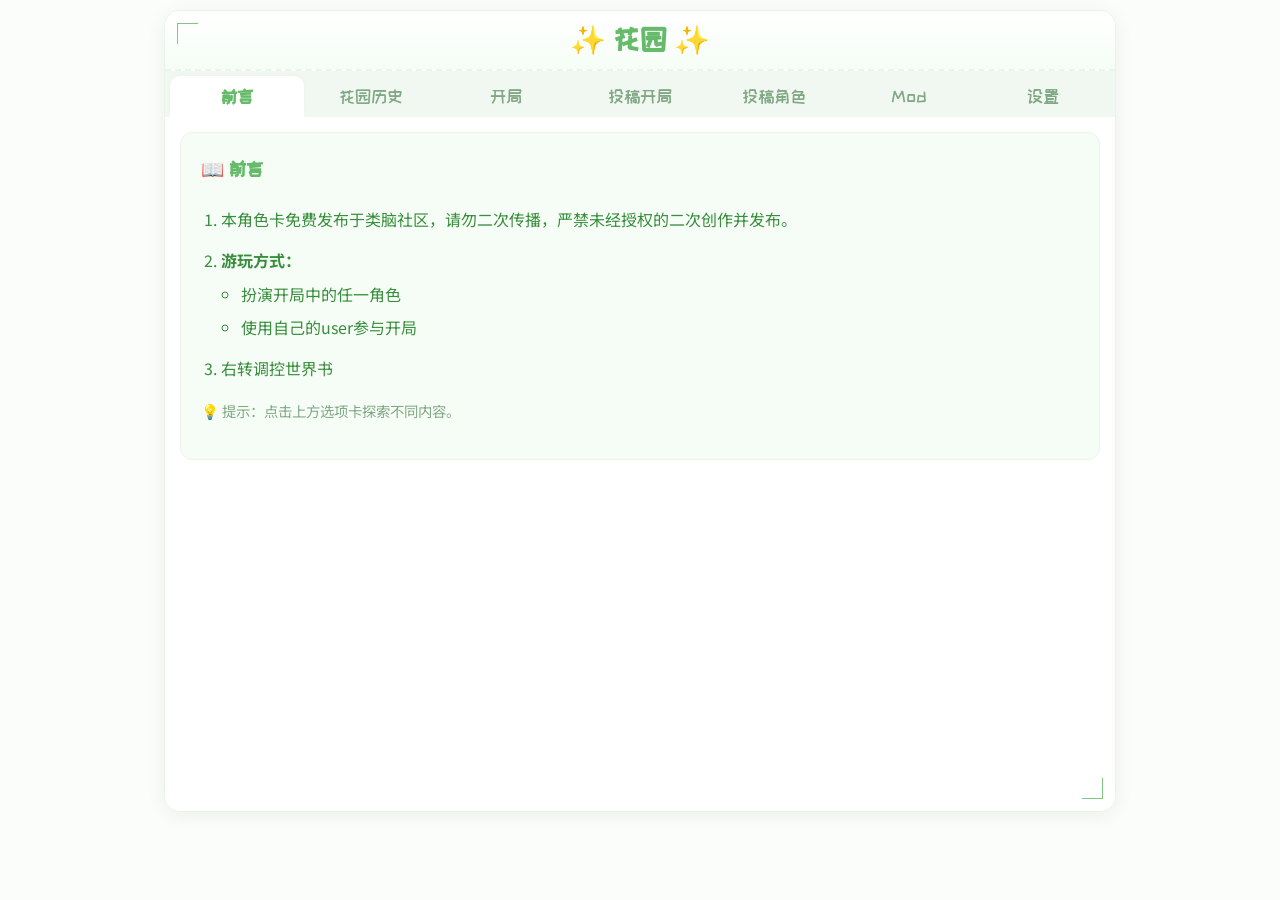
==== index.html @ 2ba4516c "Add files via upload" ====
<head>
<meta charset="UTF-8">
<base href="https://qhongyi123.github.io/Gardenkaiju/">
<title>花园</title>
<!-- disable-default-loading -->
<meta name="viewport" content="width=device-width, initial-scale=1.0">
<link rel="stylesheet" href="css/style.css">
</head>
<body>

<div class="container">
    <div class="header">
        <h1>✨ 花园 ✨</h1>
        <button class="filter-trigger" id="filter-trigger" onclick="toggleFilter()" style="display:none">🔍 筛选</button>
        <button class="filter-trigger" id="detail-edit-trigger" onclick="toggleDetailEdit()" style="display:none">📝 细致编辑</button>
    </div>

    <div class="tabs-nav">
        <button class="tab-btn active" onclick="switchTab('tab1')">前言</button>
        <button class="tab-btn" onclick="switchTab('tab2')">花园历史</button>
        <button class="tab-btn" onclick="switchTab('tab3')">开局</button>
        <button class="tab-btn" onclick="switchTab('tab4')">投稿开局</button>
        <button class="tab-btn" onclick="switchTab('tab6')">投稿角色</button>
        <button class="tab-btn" onclick="switchTab('tab7')">Mod</button>
        <button class="tab-btn" onclick="switchTab('tab5')">设置</button>
    </div>

    <div class="filter-panel" id="filter-panel">
        <div class="filter-search-row">
            <input type="text" id="filter-search" class="filter-search-input" placeholder="搜索开局名称或内容..." oninput="applyFilter()">
            <button class="filter-close-btn" onclick="toggleFilter()">✕</button>
        </div>
        <div class="filter-tags-row" id="filter-tags"></div>
    </div>

    <div id="tab1" class="tab-content active">
        <div class="preface-section" id="preface-content">
            📖 加载中...
        </div>
    </div>

    <div id="tab2" class="tab-content">
        <div class="history-placeholder" id="history-content">
            📝 加载中...
        </div>
    </div>

    <div id="tab3" class="tab-content">
        <div class="card-grid" id="start-cards-grid"></div>
        <button class="fav-toggle" id="fav-toggle-starts" onclick="toggleFavoritesView('starts')">📁 收藏夹</button>
    </div>

    <div id="tab4" class="tab-content">
        <div class="card-grid" id="submission-cards-grid"></div>
        <button class="fav-toggle" id="fav-toggle-subs" onclick="toggleFavoritesView('subs')">📁 收藏夹</button>
    </div>

    <div id="tab6" class="tab-content">
        <div class="card-grid" id="character-cards-grid"></div>
        <button class="fav-toggle" id="fav-toggle-chars" onclick="toggleFavoritesView('chars')">📁 收藏夹</button>
    </div>

    <div id="tab7" class="tab-content">
        <div class="card-grid" id="mod-cards-grid"></div>
        <button class="fav-toggle" id="fav-toggle-mods" onclick="toggleFavoritesView('mods')">📁 收藏夹</button>
    </div>

    <div id="tab5" class="tab-content">
        <div class="settings-section">
            <h3>⚙ 设置</h3>
            <div class="settings-row">
                <span class="settings-label">卡片列数：</span>
                <button class="col-btn" onclick="setColumns(1)">1</button>
                <button class="col-btn" onclick="setColumns(2)">2</button>
                <button class="col-btn" onclick="setColumns(3)">3</button>
                <button class="col-btn" onclick="setColumns(4)">4</button>
                <button class="col-btn" onclick="setColumns(5)">5</button>
            </div>
            <div class="settings-row separated">
                <span class="settings-label">界面字体字号：</span>
                <button class="col-btn" onclick="setFontSizeUI(12)">12</button>
                <button class="col-btn" onclick="setFontSizeUI(16)">16</button>
                <button class="col-btn" onclick="setFontSizeUI(20)">20</button>
                <button class="col-btn" onclick="setFontSizeUI(24)">24</button>
                <button class="col-btn" onclick="setFontSizeUI(28)">28</button>
                <button class="col-btn" onclick="setFontSizeUI(32)">32</button>
            </div>
            <div class="settings-row">
                <span class="settings-label">卡片字体字号：</span>
                <button class="col-btn" onclick="setFontSizeCards(12)">12</button>
                <button class="col-btn" onclick="setFontSizeCards(14)">14</button>
                <button class="col-btn" onclick="setFontSizeCards(18)">18</button>
                <button class="col-btn" onclick="setFontSizeCards(22)">22</button>
                <button class="col-btn" onclick="setFontSizeCards(26)">26</button>
                <button class="col-btn" onclick="setFontSizeCards(30)">30</button>
            </div>
            <div class="settings-row separated">
                <span class="settings-label">字体：</span>
                <button class="font-btn" onclick="setFontFamily('kuaile')">花间体</button>
                <button class="font-btn" onclick="setFontFamily('serif')">书简体</button>
                <button class="font-btn" onclick="setFontFamily('sans')">云水体</button>
                <button class="font-btn" onclick="setFontFamily('mashan')">墨痕体</button>
            </div>
            <div class="settings-row separated">
                <span class="settings-label">高级选项：</span>
                <label class="wb-toggle">
                    <input type="checkbox" id="setting-show-wb-name" onchange="toggleShowWbName(this.checked)">
                    <span>显示自定义世界书命名</span>
                </label>
            </div>
        </div>
    </div>
</div>

<!-- ==================== 开局详情弹窗 ==================== -->
<div class="modal-overlay" id="start-modal">
    <div class="modal-content">
        <div class="modal-header">
            <h3 id="modal-title">开局标题</h3>
            <button class="modal-fav" id="modal-fav-btn" onclick="toggleFavoriteCard()">🌼</button>
            <button class="modal-close" onclick="closeModal('start-modal')">✕</button>
        </div>
        <div class="modal-body">
            <div class="modal-meta">
                <span class="meta-author" id="modal-author"></span>
                <span class="meta-time" id="modal-time"></span>
            </div>
            <div class="modal-tags" id="modal-tags"></div>

            <div class="modal-section-title">📄 内容粗览</div>
            <div class="modal-preview" id="modal-preview"></div>

            <div class="modal-section-title" id="modal-associated-title" style="display:none">🔗 关联内容</div>
            <div class="associated-table" id="modal-associated-table" style="display:none"></div>
            <div class="associated-batch-row" id="modal-associated-batch" style="display:none">
                <button class="btn btn-primary btn-sm" onclick="batchCreateAssociatedWorldbooks()">📝 一键创建所选</button>
                <span class="batch-hint">（为所有勾选但缺失世界书的内容创建）</span>
            </div>

            <div class="modal-character-link" id="modal-character-link" style="display:none">
                <span class="settings-label">👤 关联人物：</span>
                <span id="modal-character-name"></span>
            </div>
            <div class="settings-row" id="modal-worldbook-row" style="display:none">
                <span class="settings-label">绑定角色世界书：</span>
                <label class="wb-toggle">
                    <input type="checkbox" id="modal-bind-worldbook" checked onchange="updateBindWorldbook()">
                    <span>加载开局时同步绑定</span>
                </label>
            </div>

            <div class="modal-actions">
                <button class="btn btn-secondary" onclick="openViewStartModal()">🔍 查看开局</button>
                <button class="btn btn-success" onclick="loadStart()">🚀 加载开局</button>
                <button class="btn btn-primary" onclick="closeModal('start-modal')">关闭</button>
            </div>
        </div>
    </div>
</div>

<!-- ==================== 查看开局弹窗（大） ==================== -->
<div class="modal-overlay" id="view-start-modal">
    <div class="modal-content">
        <div class="modal-header">
            <h3 id="view-modal-title">开局完整内容</h3>
            <button class="modal-close" onclick="closeModal('view-start-modal')">✕</button>
        </div>
        <div class="modal-body">
            <div class="view-content-scroll" id="view-full-content"></div>
            <div class="view-actions-bar">
                <button class="btn btn-secondary" onclick="closeModal('view-start-modal')">↩️ 返回</button>
                <button class="btn btn-success" onclick="loadStartFromView()">🚀 加载开局</button>
            </div>
        </div>
    </div>
</div>

<!-- ==================== 人物详情弹窗 ==================== -->
<div class="modal-overlay" id="character-modal">
    <div class="modal-content">
        <div class="modal-header">
            <h3 id="character-modal-title">人物名称</h3>
            <button class="modal-fav" id="character-modal-fav-btn" onclick="toggleFavoriteCharacter()">🌼</button>
            <button class="modal-close" onclick="closeModal('character-modal')">✕</button>
        </div>
        <div class="modal-body">
            <div class="modal-meta">
                <span class="meta-author" id="character-modal-author"></span>
            </div>
            <div class="modal-tags" id="character-modal-tags"></div>
            <div class="modal-section-title">📋 角色简介</div>
            <div class="modal-preview" id="character-modal-preview"></div>
            <div class="associated-table" id="character-associated-table" style="margin-bottom: 12px"></div>
            <div id="character-wb-name-row" class="settings-row" style="display:none">
                <span class="settings-label">世界书名称（选填）：</span>
                <input type="text" id="character-wb-name" class="wb-name-input" value="" placeholder="留空则使用默认名称">
            </div>
            <div id="character-detail-edit" style="display:none">
                <div class="modal-section-title">📝 细致编辑</div>
                <div class="settings-row">
                    <span class="settings-label">位置：</span>
                    <select id="detail-position-type" class="wb-select" onchange="toggleDepthFields()">
                        <option value="at_depth" selected>系统提示中</option>
                        <option value="before_char">角色定义前</option>
                        <option value="after_char">角色定义后</option>
                    </select>
                </div>
                <div id="detail-depth-fields">
                    <div class="settings-row">
                        <span class="settings-label">角色：</span>
                        <select id="detail-role" class="wb-select">
                            <option value="system">system</option>
                            <option value="assistant">assistant</option>
                            <option value="user">user</option>
                        </select>
                    </div>
                    <div class="settings-row">
                        <span class="settings-label">深度：</span>
                        <input type="number" id="detail-depth" class="wb-name-input" value="4" min="0" max="99" style="width:60px">
                    </div>
                </div>
                <div class="settings-row">
                    <span class="settings-label">顺序：</span>
                    <input type="number" id="detail-order" class="wb-name-input" value="0" min="0" max="9999" style="width:80px">
                </div>
            </div>
            <div class="modal-actions">
                <button class="btn btn-success" onclick="createCharacterWorldbook()">📝 创建世界书</button>
                <button class="btn btn-secondary" onclick="mountCharacterGlobal()">🌐 挂载到全局</button>
                <button class="btn btn-primary" onclick="closeModal('character-modal')">关闭</button>
            </div>
        </div>
    </div>
</div>

<!-- ==================== Mod详情弹窗 ==================== -->
<div class="modal-overlay" id="mod-modal">
    <div class="modal-content">
        <div class="modal-header">
            <h3 id="mod-modal-title">Mod名称</h3>
            <button class="modal-fav" id="mod-modal-fav-btn" onclick="toggleFavoriteMod()">🌼</button>
            <button class="modal-close" onclick="closeModal('mod-modal')">✕</button>
        </div>
        <div class="modal-body">
            <div class="modal-meta">
                <span class="meta-author" id="mod-modal-author"></span>
            </div>
            <div class="modal-tags" id="mod-modal-tags"></div>
            <div class="modal-section-title">📋 内容描述</div>
            <div class="modal-preview" id="mod-modal-preview"></div>
            <div class="associated-table" id="mod-associated-table" style="margin-bottom: 12px"></div>
            <div id="mod-wb-name-row" style="display:none">
                <div class="settings-row">
                    <span class="settings-label">世界书名称（选填）：</span>
                    <input type="text" id="mod-wb-name" class="wb-name-input" value="" placeholder="留空则使用默认名称">
                </div>
            </div>
            <div id="mod-detail-edit" style="display:none">
                <div class="modal-section-title">📝 细致编辑</div>
                <div class="settings-row">
                    <span class="settings-label">位置：</span>
                    <select id="mod-detail-position-type" class="wb-select" onchange="toggleModDepthFields()">
                        <option value="at_depth" selected>系统提示中</option>
                        <option value="before_char">角色定义前</option>
                        <option value="after_char">角色定义后</option>
                    </select>
                </div>
                <div id="mod-detail-depth-fields">
                    <div class="settings-row">
                        <span class="settings-label">角色：</span>
                        <select id="mod-detail-role" class="wb-select">
                            <option value="system">system</option>
                            <option value="assistant">assistant</option>
                            <option value="user">user</option>
                        </select>
                    </div>
                    <div class="settings-row">
                        <span class="settings-label">深度：</span>
                        <input type="number" id="mod-detail-depth" class="wb-name-input" value="4" min="0" max="99" style="width:60px">
                    </div>
                </div>
                <div class="settings-row">
                    <span class="settings-label">顺序：</span>
                    <input type="number" id="mod-detail-order" class="wb-name-input" value="0" min="0" max="9999" style="width:80px">
                </div>
            </div>
            <div class="modal-actions">
                <button class="btn btn-success" onclick="createModWorldbook()">📝 创建世界书</button>
                <button class="btn btn-secondary" onclick="mountModGlobal()">🌐 挂载到全局</button>
                <button class="btn btn-primary" onclick="closeModal('mod-modal')">关闭</button>
            </div>
        </div>
    </div>
</div>

<script src="js/cards.js"></script>
<script src="js/app.js"></script>

</body>
---- css/style.css ----
@import url('https://fonts.googleapis.com/css2?family=ZCOOL+KuaiLe&family=Noto+Sans+SC:wght@400;500;700&family=Ma+Shan+Zheng&family=Noto+Serif+SC:wght@400;700&display=swap');

:root {
    --font-main: 'ZCOOL KuaiLe', cursive;
    --font-content: 'Noto Sans SC', sans-serif;
    --font-size-base: 16px;
    --font-size-cards: 14px;
    --bg-body: #fafdfa;
    --bg-card: #ffffff;
    --bg-content: #f6fdf6;
    --color-primary: #81c784;
    --color-primary-dark: #66bb6a;
    --color-accent: #a5d6a7;
    --color-border: #e8f5e9;
    --color-text: #388e3c;
    --color-text-light: #81a884;
    --color-success: #81c784;
    --color-blue-light: #64b5f6;
    --color-disabled: #c8e6c9;
    --shadow: 0 4px 20px rgba(0, 0, 0, 0.06);
}

body {
    font-family: var(--font-main);
    background: var(--bg-body);
    color: var(--color-text);
    margin: 0;
    padding: 10px;
    font-size: var(--font-size-base);
    box-sizing: border-box;
    overflow: auto;
}

::-webkit-scrollbar {
    width: 6px;
    height: 6px;
}
::-webkit-scrollbar-track {
    background: #f1f8f1;
    border-radius: 3px;
}
::-webkit-scrollbar-thumb {
    background: #a5d6a7;
    border-radius: 3px;
}
::-webkit-scrollbar-thumb:hover {
    background: #81c784;
}

.container {
    width: 950px;
    height: 800px;
    max-width: 98vw;
    max-height: 98vh;
    margin: 0 auto;
    background: var(--bg-card);
    border-radius: 16px;
    box-shadow: var(--shadow);
    border: 1px solid var(--color-border);
    overflow: hidden;
    display: flex;
    flex-direction: column;
    transition: width 0.3s, height 0.3s;
    position: relative;
}

.container::before,
.container::after {
    content: '';
    position: absolute;
    width: 20px;
    height: 20px;
    border-color: var(--color-primary);
    border-style: solid;
    transition: all 0.3s ease;
    pointer-events: none;
    z-index: 1;
}

.container::before { top: 12px; left: 12px; border-width: 1px 0 0 1px; }
.container::after { bottom: 12px; right: 12px; border-width: 0 1px 1px 0; }

.header {
    display: flex;
    align-items: center;
    justify-content: center;
    gap: 14px;
    padding: 12px 15px;
    background: linear-gradient(180deg, #fff 0%, #f6fdf6 100%);
    border-bottom: 2px dashed var(--color-border);
    flex-shrink: 0;
    position: relative;
}

.header h1 {
    margin: 0;
    color: var(--color-primary-dark);
    font-size: 1.8em;
}

.header .filter-trigger {
    position: absolute;
    right: 15px;
}

.header #detail-edit-trigger {
    position: absolute;
    right: 100px;
}

.tabs-nav {
    display: flex;
    background: #f1f8f1;
    padding: 5px 5px 0 5px;
    overflow-x: auto;
    flex-shrink: 0;
}

.tab-btn {
    flex: 1;
    padding: 12px;
    border: none;
    background: transparent;
    font-family: var(--font-main);
    font-size: 1.1em;
    color: var(--color-text-light);
    cursor: pointer;
    border-radius: 10px 10px 0 0;
    transition: all 0.3s;
    min-width: 80px;
    white-space: nowrap;
}

.tab-btn.active {
    background: var(--bg-card);
    color: var(--color-primary-dark);
    font-weight: bold;
    box-shadow: 0 -2px 5px rgba(0,0,0,0.02);
}

.tab-content {
    flex: 1;
    padding: 15px;
    overflow-y: auto;
    display: none;
    background: var(--bg-card);
    min-height: 0;
}

.tab-content.active {
    display: flex;
    flex-direction: column;
    gap: 15px;
}

.preface-section {
    background: #f6fdf6;
    border-radius: 12px;
    padding: 20px;
    border: 1px solid var(--color-border);
    font-family: var(--font-content);
    line-height: 1.8;
}

.preface-section h3 {
    margin-top: 0;
    color: var(--color-primary-dark);
    font-family: var(--font-main);
}

.preface-section ol {
    padding-left: 20px;
}

.preface-section li {
    margin-bottom: 12px;
}

.preface-section ul {
    padding-left: 20px;
    margin: 5px 0;
}

.preface-section ul li {
    margin-bottom: 4px;
}

.history-content {
    background: #f6fdf6;
    border-radius: 12px;
    padding: 20px;
    border: 1px solid var(--color-border);
    font-family: var(--font-content);
    line-height: 1.8;
    font-size: 0.95em;
    flex: 1;
    overflow-y: auto;
}

.history-content h3 {
    margin-top: 0;
    color: var(--color-primary-dark);
    font-family: var(--font-main);
}

.history-content p {
    margin: 0 0 14px 0;
}

.history-content strong {
    color: var(--color-text);
}

.history-placeholder {
    background: #f6fdf6;
    border-radius: 12px;
    padding: 30px;
    border: 1px dashed var(--color-accent);
    text-align: center;
    font-family: var(--font-content);
    color: var(--color-text-light);
    font-size: 1.1em;
    flex: 1;
    display: flex;
    align-items: center;
    justify-content: center;
}

.card-grid {
    column-count: 3;
    column-gap: 10px;
}

@media (max-width: 500px) {
    .card-grid {
        column-count: 2;
    }
}

.start-card {
    border-radius: 10px;
    padding: 8px 10px;
    display: flex;
    flex-direction: column;
    justify-content: space-between;
    cursor: pointer;
    transition: transform 0.2s, box-shadow 0.2s;
    break-inside: avoid;
    margin-bottom: 10px;
    font-size: var(--font-size-cards);
    min-height: 80px;
    box-shadow: 0 2px 8px rgba(0,0,0,0.04);
    border: 1px solid rgba(0,0,0,0.05);
    position: relative;
    overflow: hidden;
}

.start-card.has-image {
    aspect-ratio: 9 / 16;
}

.start-card:hover {
    transform: translateY(-2px);
    box-shadow: 0 4px 16px rgba(0,0,0,0.1);
}

.start-card .card-filename {
    font-family: var(--font-content);
    font-weight: 700;
    font-size: 0.72em;
    line-height: 1.3;
    color: #333;
    text-align: left;
    word-break: break-all;
    display: -webkit-box;
    -webkit-line-clamp: 3;
    -webkit-box-orient: vertical;
    overflow: hidden;
    flex-shrink: 0;
}

.start-card .card-image {
    flex: 1;
    min-height: 0;
    border-radius: 6px;
    overflow: hidden;
    margin: 6px 0;
    background: rgba(255,255,255,0.4);
}

.start-card .card-image img {
    width: 100%;
    height: 100%;
    object-fit: cover;
    display: block;
}

.start-card .card-meta {
    display: flex;
    flex-wrap: wrap;
    gap: 4px;
    align-items: center;
    font-size: 0.65em;
    color: rgba(0,0,0,0.5);
    font-family: var(--font-content);
    flex-shrink: 0;
}

.start-card .card-author {
    font-weight: 500;
}

.start-card .card-time {
    opacity: 0.7;
}

.start-card .card-tags {
    display: flex;
    flex-wrap: wrap;
    gap: 3px;
    justify-content: flex-end;
    flex-shrink: 0;
}

.start-card .card-tag {
    background: rgba(255,255,255,0.55);
    padding: 1px 7px;
    border-radius: 8px;
    font-size: 0.62em;
    font-family: var(--font-content);
    color: rgba(0,0,0,0.55);
    white-space: nowrap;
    line-height: 1.5;
}

.card-bg-soft-green { background: #e8f5e9; }
.card-bg-soft-blue { background: #e3f2fd; }
.card-bg-soft-lavender { background: #f3e5f5; }
.card-bg-soft-peach { background: #fce4ec; }
.card-bg-soft-yellow { background: #fff8e1; }
.card-bg-soft-mint { background: #e0f2f1; }
.card-bg-soft-rose { background: #fff0f0; }
.card-bg-soft-sky { background: #f0f8ff; }

.modal-overlay {
    display: none;
    position: fixed;
    top: 0;
    left: 0;
    width: 100%;
    height: 100%;
    background: rgba(0,0,0,0.3);
    z-index: 1000;
    align-items: center;
    justify-content: center;
    overflow-y: auto;
}

.modal-overlay.show {
    display: flex;
}

.modal-content {
    background: white;
    border-radius: 16px;
    display: flex;
    flex-direction: column;
    box-shadow: 0 10px 40px rgba(0,0,0,0.2);
    overflow: hidden;
}

.modal-header {
    padding: 20px 20px 10px;
    border-bottom: 1px solid var(--color-border);
    display: flex;
    justify-content: space-between;
    align-items: flex-start;
    gap: 20px;
    flex-shrink: 0;
}

.modal-header h3 {
    margin: 0;
    font-family: var(--font-main);
    color: var(--color-primary-dark);
    flex: 1;
}

.modal-close {
    background: none;
    border: none;
    font-size: 1.5em;
    cursor: pointer;
    color: #999;
    padding: 0;
    line-height: 1;
}

.modal-close:hover {
    color: #666;
}

.modal-fav {
    background: none;
    border: none;
    font-size: 1.6em;
    cursor: pointer;
    padding: 0;
    line-height: 1;
    opacity: 0.4;
    transition: opacity 0.2s, transform 0.15s;
}

.modal-fav:hover {
    opacity: 0.8;
    transform: scale(1.15);
}

.modal-fav.favorited {
    opacity: 1;
}

.modal-body {
    padding: 20px;
    overflow-y: auto;
    flex: 1;
}

.modal-meta {
    display: flex;
    flex-wrap: wrap;
    gap: 10px;
    margin-bottom: 20px;
    font-family: var(--font-content);
    font-size: 0.9em;
    color: #666;
}

.modal-meta .meta-author {
    font-weight: 500;
    color: var(--color-text);
}

.modal-meta .meta-time {
    opacity: 0.7;
}

.modal-tags {
    display: flex;
    flex-wrap: wrap;
    gap: 6px;
    margin-bottom: 20px;
}

.modal-tag {
    background: #f1f8f1;
    padding: 4px 12px;
    border-radius: 12px;
    font-size: 0.85em;
    font-family: var(--font-content);
    color: var(--color-primary-dark);
}

.modal-section-title {
    font-family: var(--font-main);
    font-size: 1.1em;
    color: var(--color-text);
    margin-bottom: 10px;
    padding-bottom: 5px;
    border-bottom: 1px dashed var(--color-border);
}

.modal-preview {
    background: #fafdfa;
    border-radius: 8px;
    padding: 15px;
    font-family: var(--font-content);
    font-size: 0.9em;
    line-height: 1.6;
    color: #555;
    max-height: 200px;
    overflow-y: auto;
    white-space: pre-wrap;
    margin-bottom: 15px;
    border: 1px solid #f0f0f0;
}

.modal-actions {
    display: flex;
    gap: 10px;
    flex-wrap: wrap;
    margin-top: 15px;
}

.modal-character-link {
    display: flex;
    align-items: center;
    gap: 6px;
    margin-top: 12px;
    padding: 8px 12px;
    background: #f0f8ff;
    border-radius: 8px;
    border: 1px solid #d0e0f0;
}

.modal-character-link .settings-label {
    color: var(--color-primary-dark);
}

#modal-character-name {
    font-weight: 600;
    color: var(--color-primary-dark);
    font-family: var(--font-main);
}

.wb-toggle {
    display: flex;
    align-items: center;
    gap: 6px;
    cursor: pointer;
    font-family: var(--font-content);
    font-size: 0.9em;
    color: var(--color-text-light);
}

.wb-toggle input[type="checkbox"] {
    width: 16px;
    height: 16px;
    accent-color: var(--color-primary);
}

.wb-name-input {
    flex: 1;
    padding: 6px 10px;
    border: 2px solid var(--color-border);
    border-radius: 8px;
    font-family: var(--font-content);
    font-size: 0.9em;
    color: var(--color-text);
    background: white;
    outline: none;
    transition: border-color 0.2s;
}

.wb-name-input:focus {
    border-color: var(--color-primary);
}

.wb-select {
    padding: 6px 10px;
    border: 2px solid var(--color-border);
    border-radius: 8px;
    font-family: var(--font-content);
    font-size: 0.9em;
    color: var(--color-text);
    background: white;
    outline: none;
}

#detail-edit-trigger.active {
    background: var(--color-primary);
    color: white;
    border-color: var(--color-primary);
}

#start-modal .modal-content {
    width: 90%;
    max-width: 600px;
    max-height: 80vh;
}

#view-start-modal .modal-content {
    width: 95%;
    max-width: 900px;
    height: 85vh;
    max-height: 90vh;
}

#view-start-modal .modal-body {
    display: flex;
    flex-direction: column;
}

#character-modal .modal-content {
    width: 90%;
    max-width: 500px;
    max-height: 80vh;
}

#mod-modal .modal-content {
    width: 90%;
    max-width: 500px;
    max-height: 80vh;
}

.view-content-scroll {
    flex: 1;
    overflow-y: auto;
    background: #fafdfa;
    border-radius: 8px;
    padding: 20px;
    font-family: var(--font-content);
    font-size: 0.95em;
    line-height: 1.8;
    color: #333;
    white-space: pre-wrap;
    border: 1px solid #f0f0f0;
    margin-bottom: 15px;
    min-height: 200px;
}

.view-actions-bar {
    display: flex;
    gap: 10px;
    flex-shrink: 0;
    padding-top: 5px;
    border-top: 1px solid var(--color-border);
}

.btn {
    font-family: var(--font-main);
    border: none;
    padding: 10px 20px;
    border-radius: 8px;
    cursor: pointer;
    font-size: 0.95em;
    transition: background 0.2s, transform 0.1s;
}

.btn:hover {
    transform: translateY(-1px);
}
.btn:active {
    transform: translateY(1px);
}

.btn-primary {
    background: var(--color-primary);
    color: white;
}
.btn-primary:hover {
    background: var(--color-primary-dark);
}

.btn-secondary {
    background: white;
    color: var(--color-primary-dark);
    border: 1px solid var(--color-primary);
}
.btn-secondary:hover {
    background: #f1f8f1;
}

.btn-success {
    background: var(--color-success);
    color: white;
}
.btn-success:hover {
    background: #4caf50;
}

.settings-section {
    background: #f6fdf6;
    border-radius: 12px;
    padding: 20px;
    border: 1px solid var(--color-border);
    font-family: var(--font-content);
}

.settings-section h3 {
    margin-top: 0;
    color: var(--color-primary-dark);
    font-family: var(--font-main);
}

.settings-row {
    display: flex;
    align-items: center;
    gap: 10px;
    margin-top: 14px;
}

.settings-label {
    font-weight: 500;
    font-size: 0.95em;
    white-space: nowrap;
}

.col-btn {
    width: 38px;
    height: 38px;
    border-radius: 8px;
    border: 2px solid var(--color-border);
    background: white;
    cursor: pointer;
    font-family: var(--font-main);
    font-size: 0.95em;
    color: var(--color-text-light);
    transition: all 0.2s;
}

.col-btn:hover {
    border-color: var(--color-primary);
    color: var(--color-primary-dark);
}

.col-btn.active {
    background: var(--color-primary);
    color: white;
    border-color: var(--color-primary);
}

.settings-row.separated {
    border-top: 1px solid var(--color-border);
    padding-top: 14px;
    margin-top: 4px;
}

.font-btn {
    padding: 6px 14px;
    border-radius: 8px;
    border: 2px solid var(--color-border);
    background: white;
    cursor: pointer;
    font-family: inherit;
    font-size: 0.9em;
    color: var(--color-text-light);
    transition: all 0.2s;
    white-space: nowrap;
}

.font-btn:hover {
    border-color: var(--color-primary);
    color: var(--color-primary-dark);
}

.font-btn.active {
    background: var(--color-primary);
    color: white;
    border-color: var(--color-primary);
}

.filter-panel {
    display: none;
    background: #f1f8f1;
    border-bottom: 1px solid var(--color-border);
    padding: 10px 14px;
    flex-shrink: 0;
}

.filter-panel.show {
    display: block;
}

.filter-search-row {
    display: flex;
    gap: 8px;
    align-items: center;
    margin-bottom: 8px;
}

.filter-search-input {
    flex: 1;
    padding: 8px 12px;
    border: 1px solid var(--color-border);
    border-radius: 8px;
    font-family: var(--font-content);
    font-size: 0.9em;
    outline: none;
    background: white;
    color: var(--color-text);
    transition: border-color 0.2s;
}

.filter-search-input:focus {
    border-color: var(--color-primary);
}

.filter-close-btn {
    background: none;
    border: none;
    font-size: 1.3em;
    cursor: pointer;
    color: #999;
    padding: 4px 8px;
    line-height: 1;
    border-radius: 6px;
    transition: color 0.2s, background 0.2s;
}

.filter-close-btn:hover {
    color: #666;
    background: rgba(0,0,0,0.05);
}

.filter-tags-row {
    display: flex;
    flex-wrap: wrap;
    gap: 6px;
}

.filter-tag-badge {
    padding: 3px 10px;
    border-radius: 12px;
    border: 1px solid var(--color-border);
    background: white;
    cursor: pointer;
    font-family: var(--font-content);
    font-size: 0.78em;
    color: var(--color-text-light);
    transition: all 0.2s;
    white-space: nowrap;
}

.filter-tag-badge:hover {
    border-color: var(--color-primary);
    color: var(--color-primary-dark);
}

.filter-tag-badge.active {
    background: var(--color-primary);
    color: white;
    border-color: var(--color-primary);
}

.filter-tag-badge .tag-count {
    opacity: 0.6;
    margin-left: 2px;
    font-size: 0.85em;
}

.filter-trigger {
    background: none;
    border: 1px solid var(--color-border);
    border-radius: 8px;
    cursor: pointer;
    font-family: var(--font-main);
    font-size: 0.85em;
    color: var(--color-text-light);
    padding: 4px 12px;
    transition: all 0.2s;
    white-space: nowrap;
}

.filter-trigger:hover {
    border-color: var(--color-primary);
    color: var(--color-primary-dark);
}

.filter-trigger.active {
    background: var(--color-primary);
    color: white;
    border-color: var(--color-primary);
}

.fav-toggle {
    position: fixed;
    bottom: 20px;
    right: 20px;
    z-index: 100;
    padding: 8px 16px;
    border-radius: 20px;
    border: 1px solid var(--color-border);
    background: var(--bg-card);
    cursor: pointer;
    font-family: var(--font-main);
    font-size: 0.9em;
    color: var(--color-text-light);
    box-shadow: 0 2px 12px rgba(0,0,0,0.08);
    transition: all 0.2s;
}

.fav-toggle:hover {
    border-color: var(--color-primary);
    color: var(--color-primary-dark);
    box-shadow: 0 4px 16px rgba(0,0,0,0.12);
}

.fav-toggle.active {
    background: var(--color-primary);
    color: white;
    border-color: var(--color-primary);
}

.fav-toggle .fav-count {
    background: rgba(255,255,255,0.35);
    border-radius: 10px;
    padding: 1px 7px;
    margin-left: 4px;
    font-size: 0.8em;
}

/* ==================== 移动端适配 ==================== */

@media (max-width: 768px) {
    html {
        height: 100%;
        overflow: hidden;
    }

    body {
        height: 100%;
        overflow: hidden;
        padding: 0;
    }

    .container {
        width: 100%;
        max-width: 100vw;
        height: 100%;
        max-height: 100%;
        border-radius: 0;
        box-shadow: none;
        border: none;
    }
    .container::before,
    .container::after {
        display: none;
    }

    .header {
        flex-wrap: wrap;
        padding: 8px 10px;
        gap: 8px;
        justify-content: flex-start;
        min-height: 44px;
    }
    .header h1 {
        font-size: 1.3em;
        flex-basis: auto;
    }
    .header .filter-trigger {
        position: static;
        margin-left: auto;
    }
    .header #detail-edit-trigger {
        position: static;
    }

    .tabs-nav {
        padding: 3px;
        gap: 0;
    }
    .tab-btn {
        flex: 1;
        padding: 8px 6px;
        font-size: 0.85em;
        min-width: 50px;
        border-radius: 8px 8px 0 0;
    }

    .tab-content {
        padding: 10px;
        gap: 10px;
    }
    .tab-content.active {
        gap: 10px;
    }

    .card-grid {
        column-gap: 8px;
        min-height: 0;
    }
    .start-card {
        padding: 6px 8px;
        margin-bottom: 8px;
        min-height: 60px;
    }
    .start-card .card-filename {
        font-size: 0.65em;
    }

    .settings-section {
        padding: 12px;
    }
    .settings-row {
        flex-wrap: wrap;
        gap: 6px;
    }
    .col-btn {
        width: 34px;
        height: 34px;
        font-size: 0.85em;
    }
    .font-btn {
        padding: 4px 10px;
        font-size: 0.8em;
    }

    .modal-overlay {
        align-items: flex-start;
    }

    #start-modal .modal-content {
        width: 95%;
        max-width: 100%;
        max-height: 90vh;
        border-radius: 12px;
    }
    #view-start-modal .modal-content {
        width: 98%;
        height: 90vh;
        border-radius: 12px;
    }
    #character-modal .modal-content {
        width: 95%;
        max-height: 90vh;
        border-radius: 12px;
    }
    #mod-modal .modal-content {
        width: 95%;
        max-height: 90vh;
        border-radius: 12px;
    }

    .modal-content {
        margin: 5vh auto 0;
    }
    .modal-header {
        padding: 10px 12px;
    }
    .modal-body {
        padding: 12px;
    }
    .modal-actions {
        flex-direction: column;
        gap: 8px;
    }
    .modal-actions .btn {
        width: 100%;
    }

    .filter-panel {
        padding: 10px;
    }
    .filter-search-row {
        gap: 6px;
    }
    .filter-tags-row {
        gap: 4px;
    }
    .filter-tag-badge {
        padding: 4px 8px;
        font-size: 0.72em;
    }

    .fav-toggle {
        bottom: 12px;
        right: 12px;
        padding: 6px 12px;
        font-size: 0.8em;
    }

    .preface-section,
    .history-content {
        padding: 14px;
        font-size: 0.9em;
    }
}

.associated-table {
    background: #fafdfa;
    border-radius: 8px;
    border: 1px solid var(--color-border);
    overflow: hidden;
    margin-bottom: 12px;
    font-family: var(--font-content);
}

.associated-row {
    display: flex;
    align-items: center;
    gap: 8px;
    padding: 8px 12px;
    border-bottom: 1px solid #f0f0f0;
}
.associated-row:last-child {
    border-bottom: none;
}

.associated-row .row-checkbox {
    width: 16px;
    height: 16px;
    accent-color: var(--color-primary);
    cursor: pointer;
    flex-shrink: 0;
}

.associated-row .row-type {
    font-size: 0.7em;
    padding: 2px 8px;
    border-radius: 10px;
    flex-shrink: 0;
    font-weight: 600;
}

.row-type-char {
    background: #e3f2fd;
    color: #1976d2;
}
.row-type-gameplay {
    background: #f3e5f5;
    color: #7b1fa2;
}
.row-type-knowledge {
    background: #fff3e0;
    color: #e65100;
}

.associated-row .row-name {
    flex: 1;
    font-size: 0.85em;
    color: #333;
    word-break: break-all;
}

.associated-row .row-indicator {
    width: 10px;
    height: 10px;
    border-radius: 50%;
    flex-shrink: 0;
    transition: background 0.3s;
}
.row-indicator.green {
    background: #66bb6a;
    box-shadow: 0 0 4px rgba(102, 187, 106, 0.5);
}
.row-indicator.red {
    background: #ef5350;
    box-shadow: 0 0 4px rgba(239, 83, 80, 0.5);
}

.associated-row .row-create-btn {
    padding: 3px 10px;
    border-radius: 8px;
    border: 1px solid var(--color-border);
    background: white;
    cursor: pointer;
    font-family: var(--font-main);
    font-size: 0.75em;
    color: var(--color-text-light);
    transition: all 0.2s;
    flex-shrink: 0;
    white-space: nowrap;
}
.row-create-btn:hover {
    background: var(--color-primary);
    color: white;
    border-color: var(--color-primary);
}

.associated-batch-row {
    display: flex;
    align-items: center;
    gap: 8px;
    margin-bottom: 12px;
    flex-wrap: wrap;
}

.batch-hint {
    font-size: 0.75em;
    color: var(--color-text-light);
    font-family: var(--font-content);
}

.btn-sm {
    padding: 6px 14px;
    font-size: 0.8em;
}

@media (max-width: 768px) {
    .associated-row {
        gap: 6px;
        padding: 6px 8px;
    }
    .associated-row .row-name {
        font-size: 0.78em;
    }
    .associated-row .row-type {
        font-size: 0.62em;
        padding: 1px 6px;
    }
}

@media (max-width: 420px) {
    body {
        padding: 0;
    }

    .header {
        padding: 6px 8px;
        gap: 4px;
    }
    .header h1 {
        font-size: 1.1em;
        width: 100%;
        text-align: center;
        order: 1;
    }
    .header .filter-trigger {
        order: 2;
        margin-left: 0;
        font-size: 0.75em;
        padding: 3px 8px;
    }
    .header #detail-edit-trigger {
        order: 3;
        font-size: 0.75em;
        padding: 3px 8px;
    }

    .tab-btn {
        padding: 6px 4px;
        font-size: 0.72em;
        min-width: 40px;
    }

    .card-grid {
        column-count: 1;
    }

    .settings-row {
        gap: 4px;
    }
    .col-btn {
        width: 30px;
        height: 30px;
        font-size: 0.75em;
    }
    .wb-name-input {
        width: 100%;
    }

    .modal-content {
        margin-top: 3vh;
    }

    .modal-header h3 {
        font-size: 1em;
    }
    .modal-close {
        font-size: 1.2em;
    }

    .filter-search-input {
        font-size: 0.8em;
    }
}
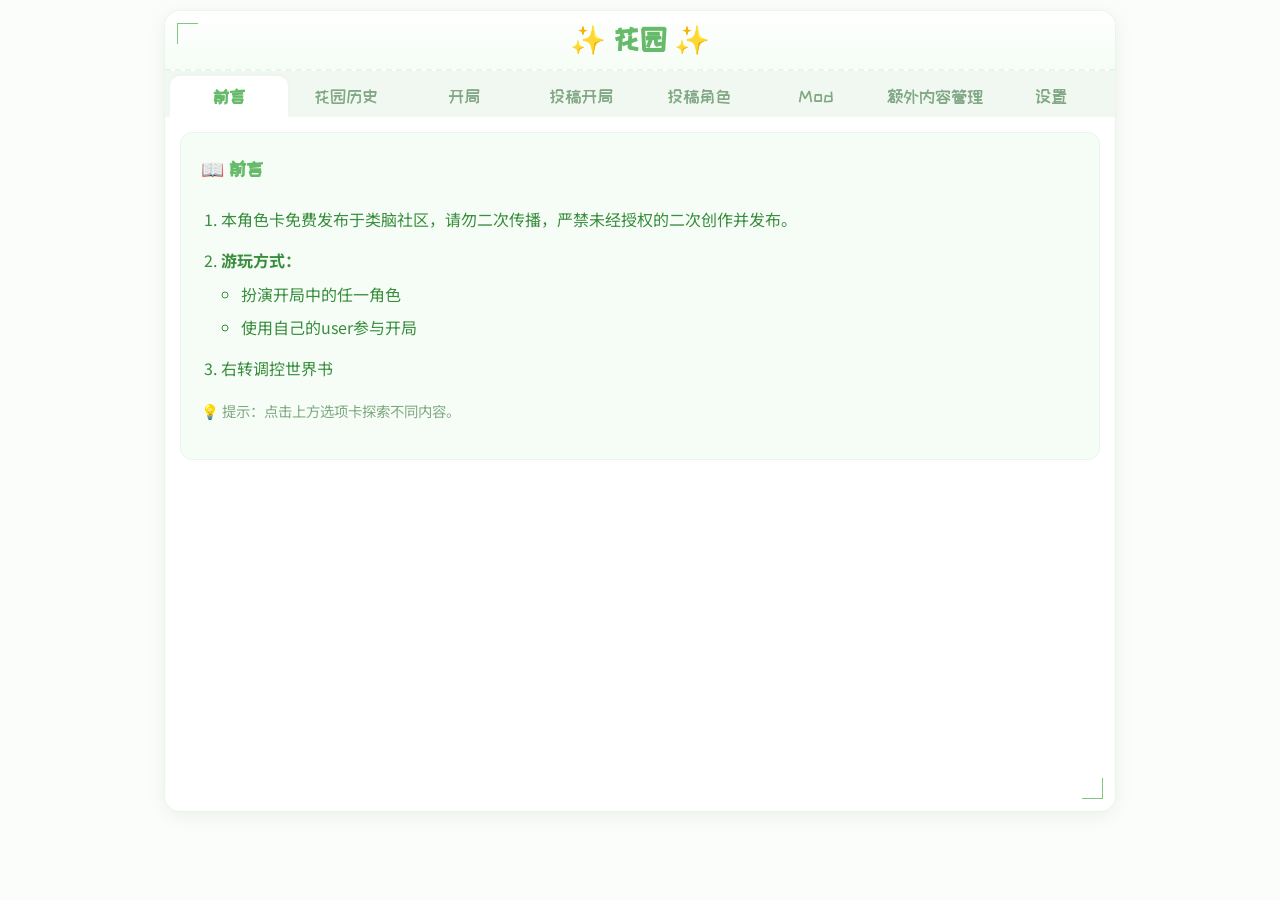
==== commit 05780fb3: "Add files via upload" ====
--- a/index.html
+++ b/index.html
@@ -22,6 +22,7 @@
         <button class="tab-btn" onclick="switchTab('tab4')">投稿开局</button>
         <button class="tab-btn" onclick="switchTab('tab6')">投稿角色</button>
         <button class="tab-btn" onclick="switchTab('tab7')">Mod</button>
+        <button class="tab-btn" onclick="switchTab('tab8')">额外内容管理</button>
         <button class="tab-btn" onclick="switchTab('tab5')">设置</button>
     </div>
 
@@ -63,6 +64,30 @@
     <div id="tab7" class="tab-content">
         <div class="card-grid" id="mod-cards-grid"></div>
         <button class="fav-toggle" id="fav-toggle-mods" onclick="toggleFavoritesView('mods')">📁 收藏夹</button>
+    </div>
+
+    <div id="tab8" class="tab-content">
+        <div class="wb-manage-section">
+            <div class="wb-manage-header">
+                <h3>📚 已创建的世界书（XX的世界书）</h3>
+                <button class="btn btn-secondary btn-sm" onclick="refreshCreatedWorldbooks()">🔄 刷新</button>
+            </div>
+            <div class="wb-manage-list" id="wb-created-list">
+                <div class="wb-manage-empty">点击刷新按钮加载列表...</div>
+            </div>
+        </div>
+        <div class="wb-manage-section">
+            <div class="wb-manage-header">
+                <h3>🌐 当前全局挂载</h3>
+                <div class="wb-manage-header-actions">
+                    <button class="btn btn-danger btn-sm" onclick="clearAllGlobalWorldbooks()">🗑 一键清空</button>
+                    <button class="btn btn-secondary btn-sm" onclick="refreshGlobalWorldbooks()">🔄 刷新</button>
+                </div>
+            </div>
+            <div class="wb-manage-list" id="wb-global-list">
+                <div class="wb-manage-empty">点击刷新按钮加载列表...</div>
+            </div>
+        </div>
     </div>
 
     <div id="tab5" class="tab-content">
@@ -225,7 +250,6 @@
                 </div>
             </div>
             <div class="modal-actions">
-                <button class="btn btn-success" onclick="createCharacterWorldbook()">📝 创建世界书</button>
                 <button class="btn btn-secondary" onclick="mountCharacterGlobal()">🌐 挂载到全局</button>
                 <button class="btn btn-primary" onclick="closeModal('character-modal')">关闭</button>
             </div>
@@ -285,7 +309,6 @@
                 </div>
             </div>
             <div class="modal-actions">
-                <button class="btn btn-success" onclick="createModWorldbook()">📝 创建世界书</button>
                 <button class="btn btn-secondary" onclick="mountModGlobal()">🌐 挂载到全局</button>
                 <button class="btn btn-primary" onclick="closeModal('mod-modal')">关闭</button>
             </div>
--- a/css/style.css
+++ b/css/style.css
@@ -1246,3 +1246,107 @@
         font-size: 0.8em;
     }
 }
+
+/* ==================== 世界书管理 ==================== */
+.wb-manage-section {
+    background: #f6fdf6;
+    border-radius: 12px;
+    padding: 20px;
+    border: 1px solid var(--color-border);
+    font-family: var(--font-content);
+}
+
+.wb-manage-header {
+    display: flex;
+    align-items: center;
+    justify-content: space-between;
+    margin-bottom: 14px;
+    flex-wrap: wrap;
+    gap: 10px;
+}
+
+.wb-manage-header h3 {
+    margin: 0;
+    color: var(--color-primary-dark);
+    font-family: var(--font-main);
+    font-size: 1.1em;
+}
+
+.wb-manage-header-actions {
+    display: flex;
+    gap: 8px;
+    flex-wrap: wrap;
+}
+
+.wb-manage-list {
+    display: flex;
+    flex-direction: column;
+    gap: 8px;
+}
+
+.wb-manage-empty {
+    text-align: center;
+    color: var(--color-text-light);
+    padding: 30px 20px;
+    font-size: 0.9em;
+}
+
+.wb-manage-row {
+    display: flex;
+    align-items: center;
+    justify-content: space-between;
+    padding: 10px 14px;
+    background: white;
+    border-radius: 10px;
+    border: 1px solid var(--color-border);
+    gap: 10px;
+    flex-wrap: wrap;
+}
+
+.wb-manage-name {
+    flex: 1;
+    font-size: 0.9em;
+    color: #333;
+    word-break: break-all;
+    font-family: var(--font-content);
+}
+
+.wb-manage-row-actions {
+    display: flex;
+    gap: 6px;
+    flex-shrink: 0;
+}
+
+.btn-xs {
+    padding: 4px 12px;
+    font-size: 0.75em;
+    font-family: var(--font-main);
+    border: none;
+    border-radius: 8px;
+    cursor: pointer;
+    transition: background 0.2s, transform 0.1s;
+}
+
+.btn-xs:hover {
+    transform: translateY(-1px);
+}
+
+.btn-danger {
+    background: #ef5350;
+    color: white;
+}
+.btn-danger:hover {
+    background: #d32f2f;
+}
+
+@media (max-width: 768px) {
+    .wb-manage-section {
+        padding: 12px;
+    }
+    .wb-manage-row {
+        padding: 8px 10px;
+    }
+    .wb-manage-name {
+        font-size: 0.8em;
+    }
+}
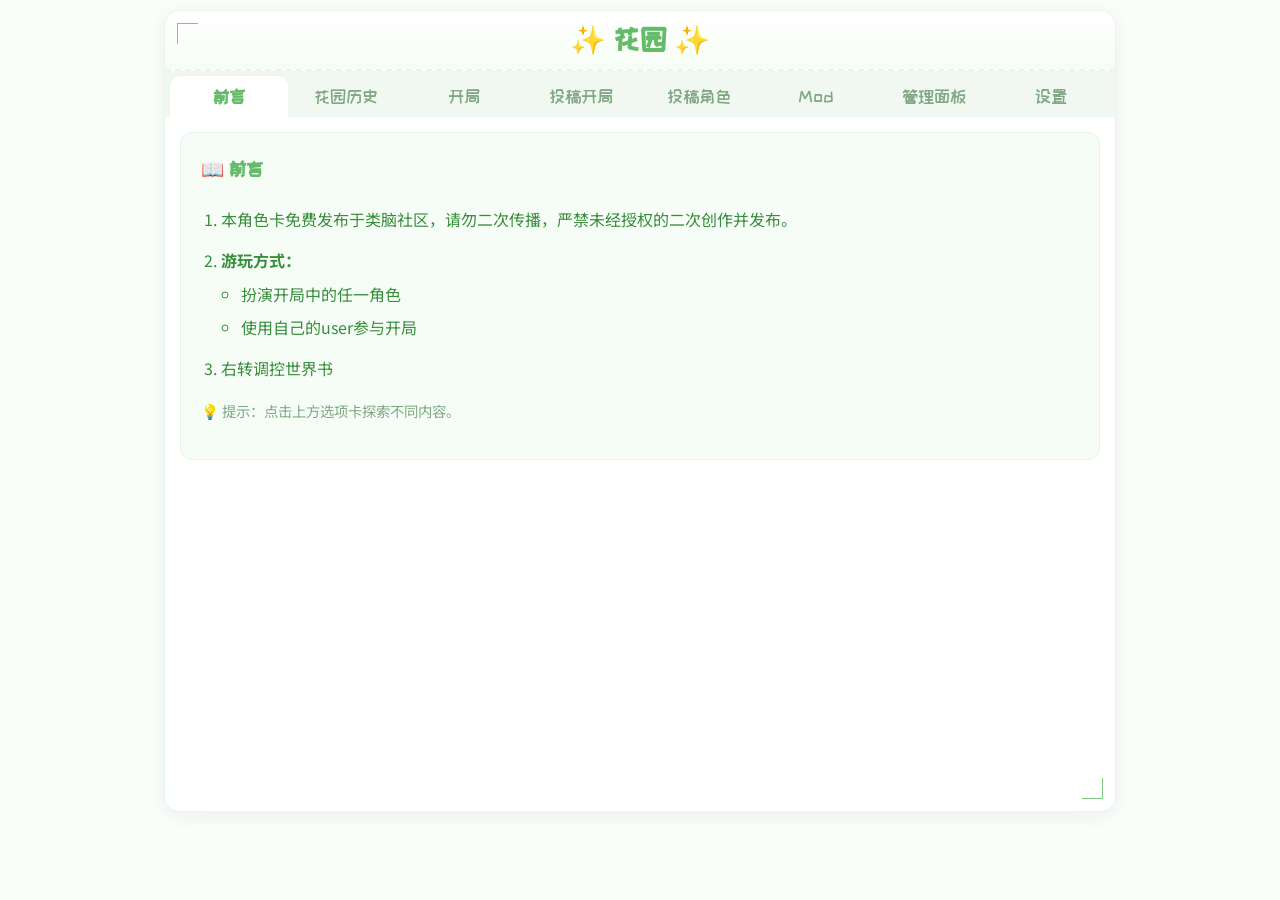
==== commit 0b08981b: "Add files via upload" ====
--- a/index.html
+++ b/index.html
@@ -22,7 +22,7 @@
         <button class="tab-btn" onclick="switchTab('tab4')">投稿开局</button>
         <button class="tab-btn" onclick="switchTab('tab6')">投稿角色</button>
         <button class="tab-btn" onclick="switchTab('tab7')">Mod</button>
-        <button class="tab-btn" onclick="switchTab('tab8')">额外内容管理</button>
+        <button class="tab-btn" onclick="switchTab('tab8')">管理面板</button>
         <button class="tab-btn" onclick="switchTab('tab5')">设置</button>
     </div>
 
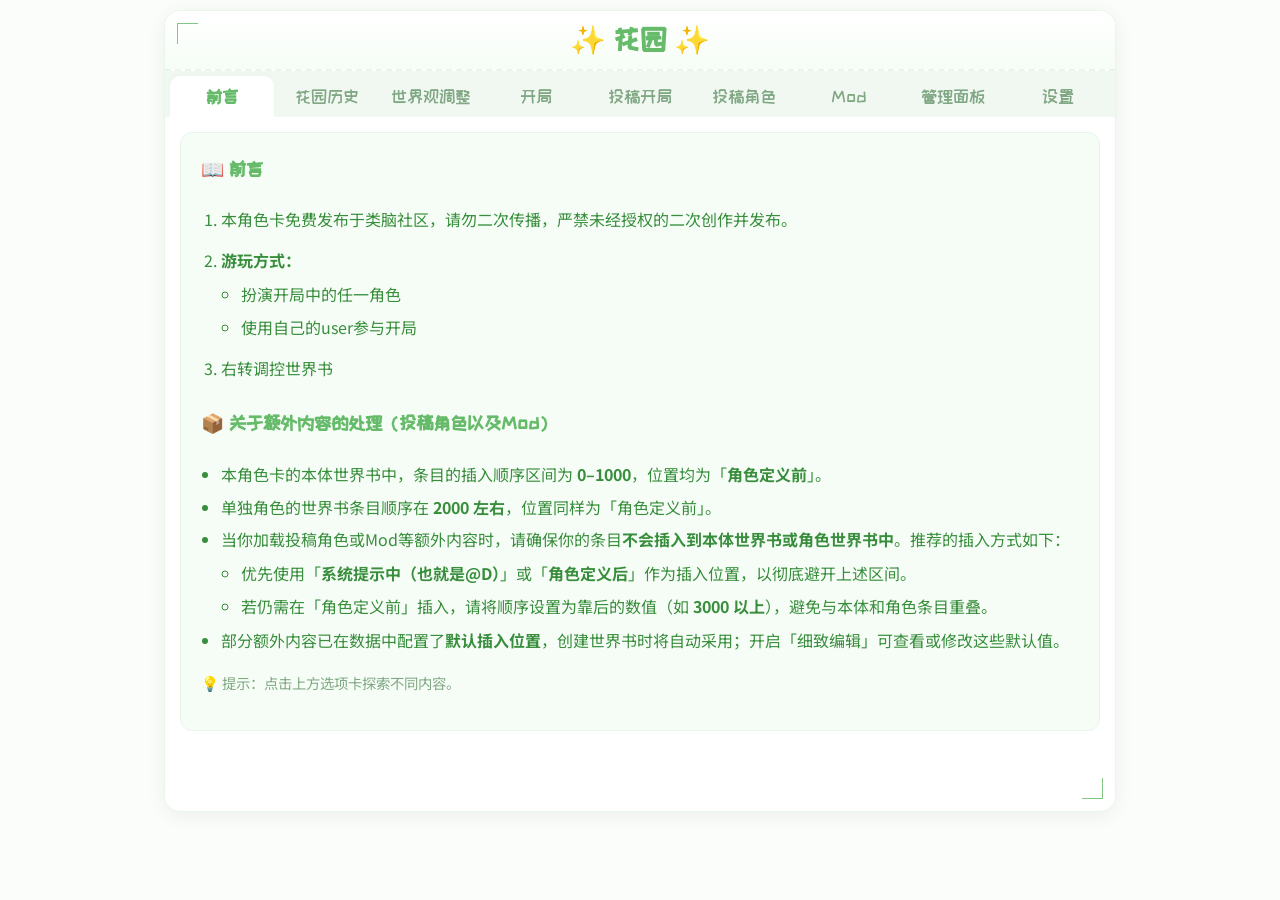
==== commit d97c1aca: "Add files via upload" ====
--- a/index.html
+++ b/index.html
@@ -18,6 +18,7 @@
     <div class="tabs-nav">
         <button class="tab-btn active" onclick="switchTab('tab1')">前言</button>
         <button class="tab-btn" onclick="switchTab('tab2')">花园历史</button>
+        <button class="tab-btn" onclick="switchTab('tab9')">世界观调整</button>
         <button class="tab-btn" onclick="switchTab('tab3')">开局</button>
         <button class="tab-btn" onclick="switchTab('tab4')">投稿开局</button>
         <button class="tab-btn" onclick="switchTab('tab6')">投稿角色</button>
@@ -43,6 +44,27 @@
     <div id="tab2" class="tab-content">
         <div class="history-placeholder" id="history-content">
             📝 加载中...
+        </div>
+    </div>
+
+    <div id="tab9" class="tab-content">
+        <div class="worldview-section">
+            <div class="worldview-header">
+                <h3>🔮 世界观调整</h3>
+                <p>世界书：花园巡防官</p>
+            </div>
+            <div class="worldview-preset-buttons" id="worldview-preset-buttons"></div>
+            <div class="worldview-directory">
+                <div class="worldview-directory-header" onclick="toggleWorldviewDirectory()">
+                    <h4>条目一览</h4>
+                    <span class="directory-arrow" id="worldview-directory-arrow">▶</span>
+                </div>
+                <div class="worldview-entry-list-container" id="worldview-entry-list-container">
+                    <div class="worldview-entry-list" id="worldview-entry-list">
+                        <p class="worldview-loading-text">点击刷新按钮加载目录...</p>
+                    </div>
+                </div>
+            </div>
         </div>
     </div>
 
--- a/css/style.css
+++ b/css/style.css
@@ -114,6 +114,11 @@
     padding: 5px 5px 0 5px;
     overflow-x: auto;
     flex-shrink: 0;
+    -webkit-overflow-scrolling: touch;
+    scrollbar-width: none;
+}
+.tabs-nav::-webkit-scrollbar {
+    display: none;
 }
 
 .tab-btn {
@@ -942,10 +947,10 @@
         gap: 0;
     }
     .tab-btn {
-        flex: 1;
-        padding: 8px 6px;
+        flex: 0 0 auto;
+        padding: 8px 10px;
         font-size: 0.85em;
-        min-width: 50px;
+        min-width: auto;
         border-radius: 8px 8px 0 0;
     }
 
@@ -1106,6 +1111,10 @@
     background: #fff3e0;
     color: #e65100;
 }
+.row-type-mod {
+    background: #e8f5e9;
+    color: #2e7d32;
+}
 
 .associated-row .row-name {
     flex: 1;
@@ -1210,9 +1219,10 @@
     }
 
     .tab-btn {
-        padding: 6px 4px;
+        flex: 0 0 auto;
+        padding: 6px 8px;
         font-size: 0.72em;
-        min-width: 40px;
+        min-width: auto;
     }
 
     .card-grid {
@@ -1247,7 +1257,159 @@
     }
 }
 
-/* ==================== 世界书管理 ==================== */
+/* ==================== 世界观调整 ==================== */
+.worldview-section {
+    background: #f6fdf6;
+    border-radius: 12px;
+    padding: 20px;
+    border: 1px solid var(--color-border);
+    font-family: var(--font-content);
+}
+
+.worldview-header {
+    text-align: center;
+    margin-bottom: 18px;
+    padding-bottom: 12px;
+    border-bottom: 2px dotted var(--color-border);
+}
+
+.worldview-header h3 {
+    margin: 0;
+    color: var(--color-primary-dark);
+    font-family: var(--font-main);
+    font-size: 1.4em;
+}
+
+.worldview-header p {
+    margin: 6px 0 0;
+    color: var(--color-text-light);
+    font-size: 0.9em;
+}
+
+.worldview-preset-buttons {
+    display: flex;
+    flex-direction: column;
+    gap: 10px;
+    margin-bottom: 18px;
+}
+
+.worldview-btn {
+    width: 100%;
+}
+
+.worldview-directory {
+    border-top: 2px dotted var(--color-border);
+    padding-top: 12px;
+}
+
+.worldview-directory-header {
+    display: flex;
+    justify-content: space-between;
+    align-items: center;
+    cursor: pointer;
+    padding: 10px 14px;
+    border: 2px dashed var(--color-border);
+    border-radius: 12px;
+    transition: background 0.3s;
+    font-family: var(--font-main);
+}
+
+.worldview-directory-header:hover {
+    background: #fff5f7;
+}
+
+.worldview-directory-header h4 {
+    margin: 0;
+    color: var(--color-text-dark, #6d5d6e);
+    font-size: 1em;
+}
+
+.worldview-directory-header .directory-arrow {
+    font-size: 1.2em;
+    color: var(--color-accent);
+    transition: transform 0.3s;
+}
+
+.worldview-entry-list-container {
+    max-height: 0;
+    overflow: hidden;
+    transition: max-height 0.4s ease-in-out;
+    margin: 0 6px;
+}
+
+.worldview-entry-list-container.open {
+    max-height: 400px;
+    overflow-y: auto;
+    margin-top: 12px;
+    padding: 10px;
+    border: 2px dashed var(--color-border);
+    border-radius: 0 0 10px 10px;
+}
+
+.worldview-entry-list-container::-webkit-scrollbar {
+    width: 6px;
+}
+
+.worldview-entry-list-container::-webkit-scrollbar-thumb {
+    background: var(--color-accent);
+    border-radius: 8px;
+}
+
+.worldview-entry-item {
+    display: flex;
+    align-items: center;
+    padding: 8px 10px;
+    border-radius: 8px;
+    transition: background 0.2s;
+}
+
+.worldview-entry-item:not(:last-child) {
+    margin-bottom: 4px;
+}
+
+.worldview-entry-item:hover {
+    background: #f0f8f0;
+}
+
+.worldview-entry-uid {
+    background: var(--color-accent);
+    color: white;
+    padding: 3px 9px;
+    border-radius: 8px;
+    font-weight: bold;
+    margin-right: 12px;
+    min-width: 30px;
+    text-align: center;
+    font-size: 0.9em;
+}
+
+.worldview-entry-comment {
+    flex: 1;
+    color: var(--color-text-light);
+    font-size: 0.85em;
+    word-break: break-all;
+}
+
+.worldview-entry-status {
+    margin-left: 8px;
+    font-size: 0.85em;
+    flex-shrink: 0;
+}
+
+.worldview-entry-disabled .worldview-entry-comment {
+    opacity: 0.5;
+}
+
+.worldview-entry-disabled .worldview-entry-uid {
+    background: #ccc;
+}
+
+.worldview-loading-text {
+    text-align: center;
+    color: var(--color-text-light);
+    font-size: 0.85em;
+    padding: 16px;
+}
 .wb-manage-section {
     background: #f6fdf6;
     border-radius: 12px;
@@ -1350,3 +1512,23 @@
         font-size: 0.8em;
     }
 }
+
+@media (max-width: 768px) {
+    .worldview-section {
+        padding: 12px;
+    }
+    .worldview-header h3 {
+        font-size: 1.1em;
+    }
+    .worldview-entry-item {
+        padding: 6px 8px;
+    }
+    .worldview-entry-uid {
+        padding: 2px 7px;
+        font-size: 0.8em;
+        min-width: 24px;
+    }
+    .worldview-entry-comment {
+        font-size: 0.78em;
+    }
+}
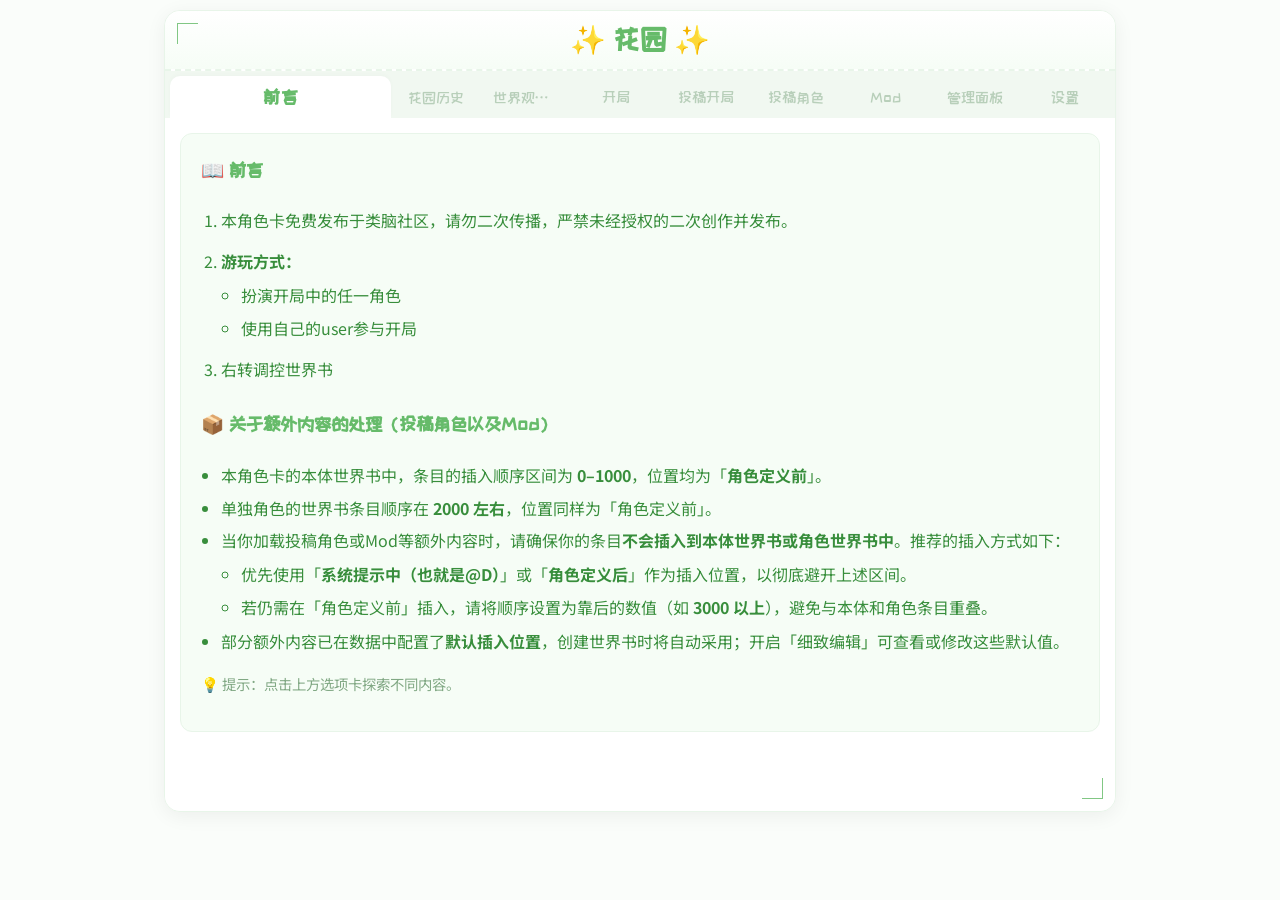
==== commit f06e38f9: "Add files via upload" ====
--- a/index.html
+++ b/index.html
@@ -24,6 +24,8 @@
         <button class="tab-btn" onclick="switchTab('tab6')">投稿角色</button>
         <button class="tab-btn" onclick="switchTab('tab7')">Mod</button>
         <button class="tab-btn" onclick="switchTab('tab8')">管理面板</button>
+        <button class="tab-btn" id="dev-tab-btn" onclick="switchTab('tab10')" style="display:none">开局生成</button>
+        <button class="tab-btn" id="dev-tab-btn2" onclick="switchTab('tab11')" style="display:none">开局文本处理</button>
         <button class="tab-btn" onclick="switchTab('tab5')">设置</button>
     </div>
 
@@ -154,6 +156,109 @@
                     <input type="checkbox" id="setting-show-wb-name" onchange="toggleShowWbName(this.checked)">
                     <span>显示自定义世界书命名</span>
                 </label>
+            </div>
+            <div class="settings-row separated">
+                <span class="settings-label">开发者模式：</span>
+                <label class="wb-toggle">
+                    <input type="checkbox" id="setting-dev-mode" onchange="toggleDevMode(this.checked)">
+                    <span>开启开发者模式</span>
+                </label>
+            </div>
+        </div>
+    </div>
+
+    <div id="tab10" class="tab-content">
+        <div class="dev-panel">
+            <h3>🎬 开局生成（开发者版）</h3>
+
+            <div class="dev-section">
+                <div class="dev-section-header">
+                    <h4>📋 开场白要求</h4>
+                    <button class="dev-add-btn" onclick="addRequirement()">＋</button>
+                </div>
+                <div class="dev-requirements" id="dev-requirements"></div>
+            </div>
+
+            <div class="dev-section">
+                <h4>📝 剧情填写</h4>
+                <textarea class="dev-plot-textarea" id="dev-plot" placeholder="在此填写剧情内容..."></textarea>
+            </div>
+
+            <div class="dev-actions">
+                <button class="btn btn-success" onclick="sendOpeningGeneration()">🚀 发送生成请求</button>
+                <button class="btn btn-secondary" onclick="resetDevGeneration()">🔄 重置</button>
+            </div>
+        </div>
+    </div>
+
+    <div id="tab11" class="tab-content">
+        <div class="proc-panel">
+            <h3>📄 开局文本处理</h3>
+
+            <div class="proc-section">
+                <h4>📥 粘贴原始文本</h4>
+                <textarea class="proc-textarea" id="proc-raw-input" placeholder="在此粘贴包含 &lt;qy&gt; 标签的开局文本..."></textarea>
+                <button class="btn btn-primary proc-parse-btn" onclick="parseQyText()">🔍 解析文本</button>
+            </div>
+
+            <div class="proc-section">
+                <h4>📋 元数据</h4>
+                <div class="proc-form-row">
+                    <span class="proc-label">类型</span>
+                    <button class="proc-type-btn active" id="proc-type-start" onclick="setProcType('start')">正常开局</button>
+                    <button class="proc-type-btn" id="proc-type-sub" onclick="setProcType('sub')">投稿开局</button>
+                </div>
+                <div class="proc-form-row">
+                    <span class="proc-label">编号</span>
+                    <input type="number" id="proc-id" class="proc-input proc-input-sm" min="1" max="9999" placeholder="如 67">
+                    <span class="proc-label">故事名称</span>
+                    <input type="text" id="proc-name" class="proc-input" placeholder="如 闲着没事，和女儿来一炮">
+                </div>
+                <div class="proc-form-row">
+                    <span class="proc-label">颜色</span>
+                    <select id="proc-color" class="proc-select">
+                        <option value="soft-green">软绿</option>
+                        <option value="soft-blue">软蓝</option>
+                        <option value="soft-lavender">软紫</option>
+                        <option value="soft-peach">软桃</option>
+                        <option value="soft-yellow">软黄</option>
+                        <option value="soft-mint">软薄荷</option>
+                        <option value="soft-rose">软玫瑰</option>
+                        <option value="soft-sky">软天蓝</option>
+                    </select>
+                    <span class="proc-label">标签</span>
+                    <input type="text" id="proc-tags" class="proc-input" placeholder="用逗号分隔，如 花园,日常">
+                </div>
+                <div class="proc-form-row">
+                    <span class="proc-label">作者</span>
+                    <input type="text" id="proc-author" class="proc-input" placeholder="选填">
+                    <span class="proc-label">时间</span>
+                    <input type="text" id="proc-time" class="proc-input" placeholder="选填，如 2025-03">
+                </div>
+                <div class="proc-form-row">
+                    <span class="proc-label">图链</span>
+                    <input type="text" id="proc-image" class="proc-input" placeholder="选填，图片URL">
+                </div>
+                <div class="proc-form-row">
+                    <span class="proc-label">关联人物</span>
+                    <input type="text" id="proc-related-chars" class="proc-input" placeholder="选填，用逗号分隔">
+                </div>
+                <div class="proc-form-row">
+                    <span class="proc-label">关联Mod</span>
+                    <input type="text" id="proc-related-mods" class="proc-input" placeholder="选填，用逗号分隔">
+                </div>
+            </div>
+
+            <div class="proc-section">
+                <h4>📝 解析结果预览</h4>
+                <div class="proc-preview" id="proc-preview-content">
+                    <span class="proc-preview-hint">点击「解析文本」后在此预览</span>
+                </div>
+            </div>
+
+            <div class="dev-actions">
+                <button class="btn btn-success" onclick="exportStartJson()">📥 导出 JSON 文件</button>
+                <button class="btn btn-secondary" onclick="resetProcPanel()">🔄 重置</button>
             </div>
         </div>
     </div>
--- a/css/style.css
+++ b/css/style.css
@@ -158,6 +158,28 @@
     gap: 15px;
 }
 
+@media (min-width: 769px) {
+    .tab-btn {
+        flex: 0.5;
+        opacity: 0.5;
+        font-size: 0.95em;
+        transition: all 0.35s cubic-bezier(0.4, 0, 0.2, 1);
+        overflow: hidden;
+        text-overflow: ellipsis;
+        min-width: 40px;
+    }
+    .tab-btn:hover {
+        opacity: 0.75;
+    }
+    .tab-btn.active {
+        flex: 1.5;
+        opacity: 1;
+        font-size: 1.15em;
+        letter-spacing: 1px;
+        overflow: visible;
+    }
+}
+
 .preface-section {
     background: #f6fdf6;
     border-radius: 12px;
@@ -1532,3 +1554,380 @@
         font-size: 0.78em;
     }
 }
+
+/* ==================== 开局生成（开发者版） ==================== */
+.dev-panel {
+    background: #f6fdf6;
+    border-radius: 12px;
+    padding: 24px 28px;
+    border: 1px solid var(--color-border);
+    font-family: var(--font-content);
+    box-sizing: border-box;
+    width: 100%;
+    max-width: 640px;
+    margin: 0 auto;
+}
+
+.dev-panel h3 {
+    margin-top: 0;
+    color: var(--color-primary-dark);
+    font-family: var(--font-main);
+    font-size: 1.3em;
+    text-align: center;
+    padding-bottom: 12px;
+    border-bottom: 2px dotted var(--color-border);
+    margin-bottom: 4px;
+}
+
+.dev-section {
+    margin-top: 20px;
+}
+
+.dev-section h4 {
+    margin: 0 0 10px 0;
+    color: var(--color-text);
+    font-family: var(--font-main);
+    font-size: 1.05em;
+}
+
+.dev-section-header {
+    display: flex;
+    align-items: center;
+    justify-content: space-between;
+    margin-bottom: 10px;
+}
+
+.dev-section-header h4 {
+    margin: 0;
+}
+
+.dev-add-btn {
+    width: 32px;
+    height: 32px;
+    border-radius: 50%;
+    border: 2px solid var(--color-primary);
+    background: white;
+    color: var(--color-primary-dark);
+    font-size: 1.3em;
+    cursor: pointer;
+    font-family: var(--font-main);
+    line-height: 1;
+    padding: 0;
+    display: flex;
+    align-items: center;
+    justify-content: center;
+    transition: all 0.2s;
+}
+
+.dev-add-btn:hover {
+    background: var(--color-primary);
+    color: white;
+}
+
+.dev-requirements {
+    display: flex;
+    flex-direction: column;
+    gap: 8px;
+}
+
+.dev-req-item {
+    display: flex;
+    align-items: center;
+    gap: 8px;
+    background: white;
+    border-radius: 10px;
+    padding: 8px 12px;
+    border: 1px solid var(--color-border);
+    transition: border-color 0.2s;
+}
+
+.dev-req-item:focus-within {
+    border-color: var(--color-primary);
+}
+
+.dev-req-num {
+    font-family: var(--font-main);
+    font-size: 0.9em;
+    color: var(--color-primary-dark);
+    font-weight: bold;
+    min-width: 22px;
+    text-align: center;
+    flex-shrink: 0;
+}
+
+.dev-req-input {
+    flex: 1;
+    padding: 6px 10px;
+    border: none;
+    background: transparent;
+    font-family: var(--font-content);
+    font-size: 0.9em;
+    color: var(--color-text);
+    outline: none;
+    min-width: 0;
+}
+
+.dev-req-delete {
+    width: 24px;
+    height: 24px;
+    border-radius: 50%;
+    border: 1px solid #ccc;
+    background: white;
+    color: #999;
+    font-size: 0.9em;
+    cursor: pointer;
+    display: flex;
+    align-items: center;
+    justify-content: center;
+    padding: 0;
+    line-height: 1;
+    flex-shrink: 0;
+    transition: all 0.2s;
+}
+
+.dev-req-delete:hover {
+    background: #ef5350;
+    color: white;
+    border-color: #ef5350;
+}
+
+.dev-plot-textarea {
+    display: block;
+    width: 100%;
+    min-height: 180px;
+    padding: 12px 14px;
+    border: 2px solid var(--color-border);
+    border-radius: 10px;
+    font-family: var(--font-content);
+    font-size: 0.9em;
+    color: var(--color-text);
+    background: white;
+    outline: none;
+    resize: vertical;
+    box-sizing: border-box;
+    transition: border-color 0.2s;
+    line-height: 1.6;
+}
+
+.dev-plot-textarea:focus {
+    border-color: var(--color-primary);
+}
+
+.dev-plot-textarea::placeholder {
+    color: #ccc;
+}
+
+.dev-actions {
+    margin-top: 20px;
+    display: flex;
+    justify-content: center;
+    gap: 10px;
+}
+
+@media (max-width: 768px) {
+    .dev-panel {
+        padding: 14px 16px;
+        max-width: 100%;
+    }
+    .dev-req-item {
+        padding: 6px 8px;
+    }
+    .dev-req-input {
+        font-size: 0.85em;
+    }
+    .dev-plot-textarea {
+        min-height: 140px;
+        font-size: 0.85em;
+    }
+}
+
+/* ==================== 开局文本处理 ==================== */
+.proc-panel {
+    background: #f6fdf6;
+    border-radius: 12px;
+    padding: 24px 28px;
+    border: 1px solid var(--color-border);
+    font-family: var(--font-content);
+    box-sizing: border-box;
+    width: 100%;
+    max-width: 700px;
+    margin: 0 auto;
+}
+
+.proc-panel h3 {
+    margin-top: 0;
+    color: var(--color-primary-dark);
+    font-family: var(--font-main);
+    font-size: 1.3em;
+    text-align: center;
+    padding-bottom: 12px;
+    border-bottom: 2px dotted var(--color-border);
+    margin-bottom: 4px;
+}
+
+.proc-section {
+    margin-top: 20px;
+}
+
+.proc-section h4 {
+    margin: 0 0 10px 0;
+    color: var(--color-text);
+    font-family: var(--font-main);
+    font-size: 1.05em;
+}
+
+.proc-textarea {
+    display: block;
+    width: 100%;
+    min-height: 220px;
+    padding: 12px 14px;
+    border: 2px solid var(--color-border);
+    border-radius: 10px;
+    font-family: var(--font-content);
+    font-size: 0.9em;
+    color: var(--color-text);
+    background: white;
+    outline: none;
+    resize: vertical;
+    box-sizing: border-box;
+    transition: border-color 0.2s;
+    line-height: 1.6;
+}
+
+.proc-textarea:focus {
+    border-color: var(--color-primary);
+}
+
+.proc-textarea::placeholder {
+    color: #ccc;
+}
+
+.proc-parse-btn {
+    margin-top: 10px;
+}
+
+.proc-form-row {
+    display: flex;
+    align-items: center;
+    gap: 8px;
+    margin-top: 10px;
+    flex-wrap: wrap;
+}
+
+.proc-label {
+    font-weight: 500;
+    font-size: 0.9em;
+    color: var(--color-text);
+    white-space: nowrap;
+    min-width: 52px;
+}
+
+.proc-input {
+    flex: 1;
+    padding: 6px 10px;
+    border: 2px solid var(--color-border);
+    border-radius: 8px;
+    font-family: var(--font-content);
+    font-size: 0.9em;
+    color: var(--color-text);
+    background: white;
+    outline: none;
+    min-width: 80px;
+    transition: border-color 0.2s;
+}
+
+.proc-input:focus {
+    border-color: var(--color-primary);
+}
+
+.proc-input-sm {
+    flex: 0.4;
+    min-width: 60px;
+}
+
+.proc-select {
+    padding: 6px 10px;
+    border: 2px solid var(--color-border);
+    border-radius: 8px;
+    font-family: var(--font-content);
+    font-size: 0.9em;
+    color: var(--color-text);
+    background: white;
+    outline: none;
+    cursor: pointer;
+    transition: border-color 0.2s;
+}
+
+.proc-select:focus {
+    border-color: var(--color-primary);
+}
+
+.proc-type-btn {
+    padding: 6px 14px;
+    border-radius: 8px;
+    border: 2px solid var(--color-border);
+    background: white;
+    cursor: pointer;
+    font-family: var(--font-main);
+    font-size: 0.85em;
+    color: var(--color-text-light);
+    transition: all 0.2s;
+    white-space: nowrap;
+}
+
+.proc-type-btn:hover {
+    border-color: var(--color-primary);
+    color: var(--color-primary-dark);
+}
+
+.proc-type-btn.active {
+    background: var(--color-primary);
+    color: white;
+    border-color: var(--color-primary);
+}
+
+.proc-preview {
+    background: white;
+    border-radius: 10px;
+    padding: 14px 16px;
+    border: 1px solid var(--color-border);
+    font-family: var(--font-content);
+    font-size: 0.85em;
+    line-height: 1.6;
+    color: var(--color-text);
+    white-space: pre-wrap;
+    min-height: 60px;
+    max-height: 300px;
+    overflow-y: auto;
+    word-break: break-all;
+}
+
+.proc-preview-hint {
+    color: #ccc;
+    font-style: italic;
+}
+
+@media (max-width: 768px) {
+    .proc-panel {
+        padding: 14px 16px;
+        max-width: 100%;
+    }
+    .proc-textarea {
+        min-height: 160px;
+        font-size: 0.85em;
+    }
+    .proc-input {
+        font-size: 0.85em;
+    }
+    .proc-form-row {
+        flex-direction: column;
+        align-items: stretch;
+        gap: 6px;
+    }
+    .proc-label {
+        min-width: auto;
+    }
+    .proc-input-sm {
+        flex: 1;
+    }
+}
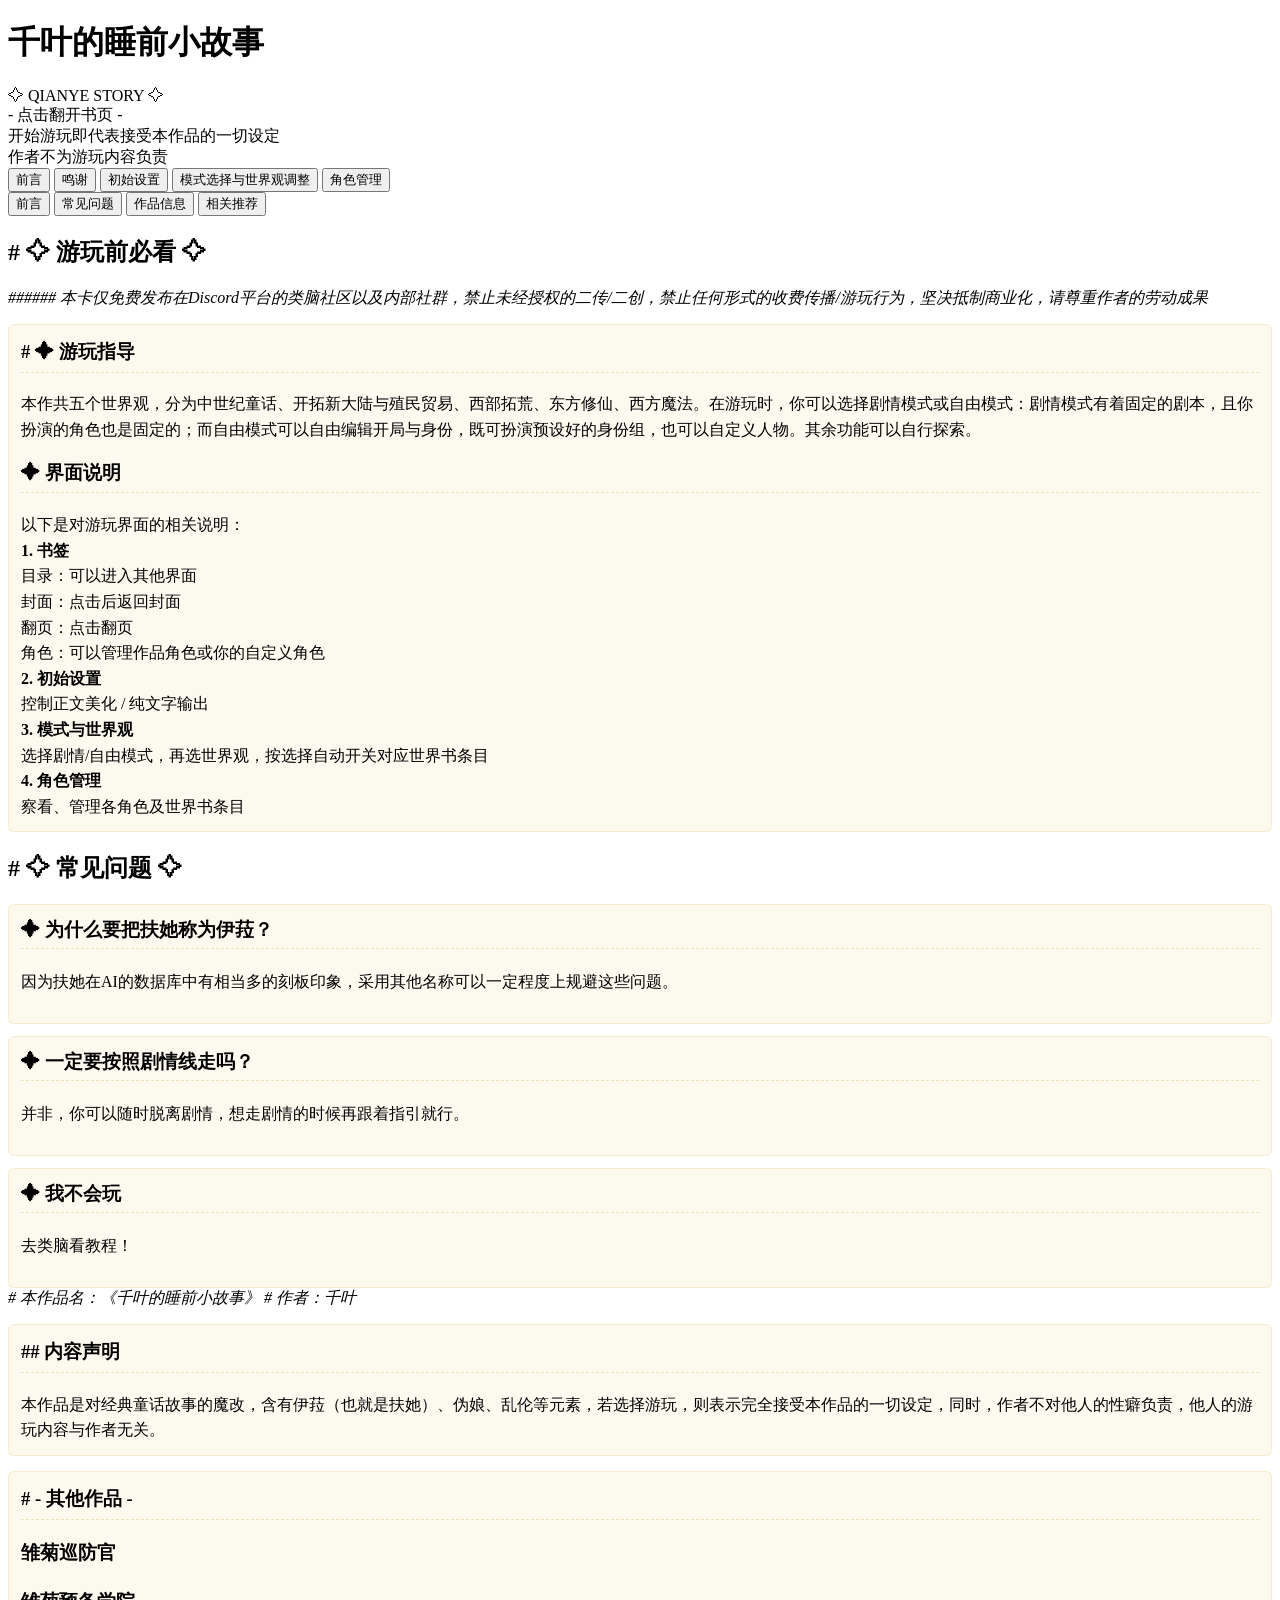
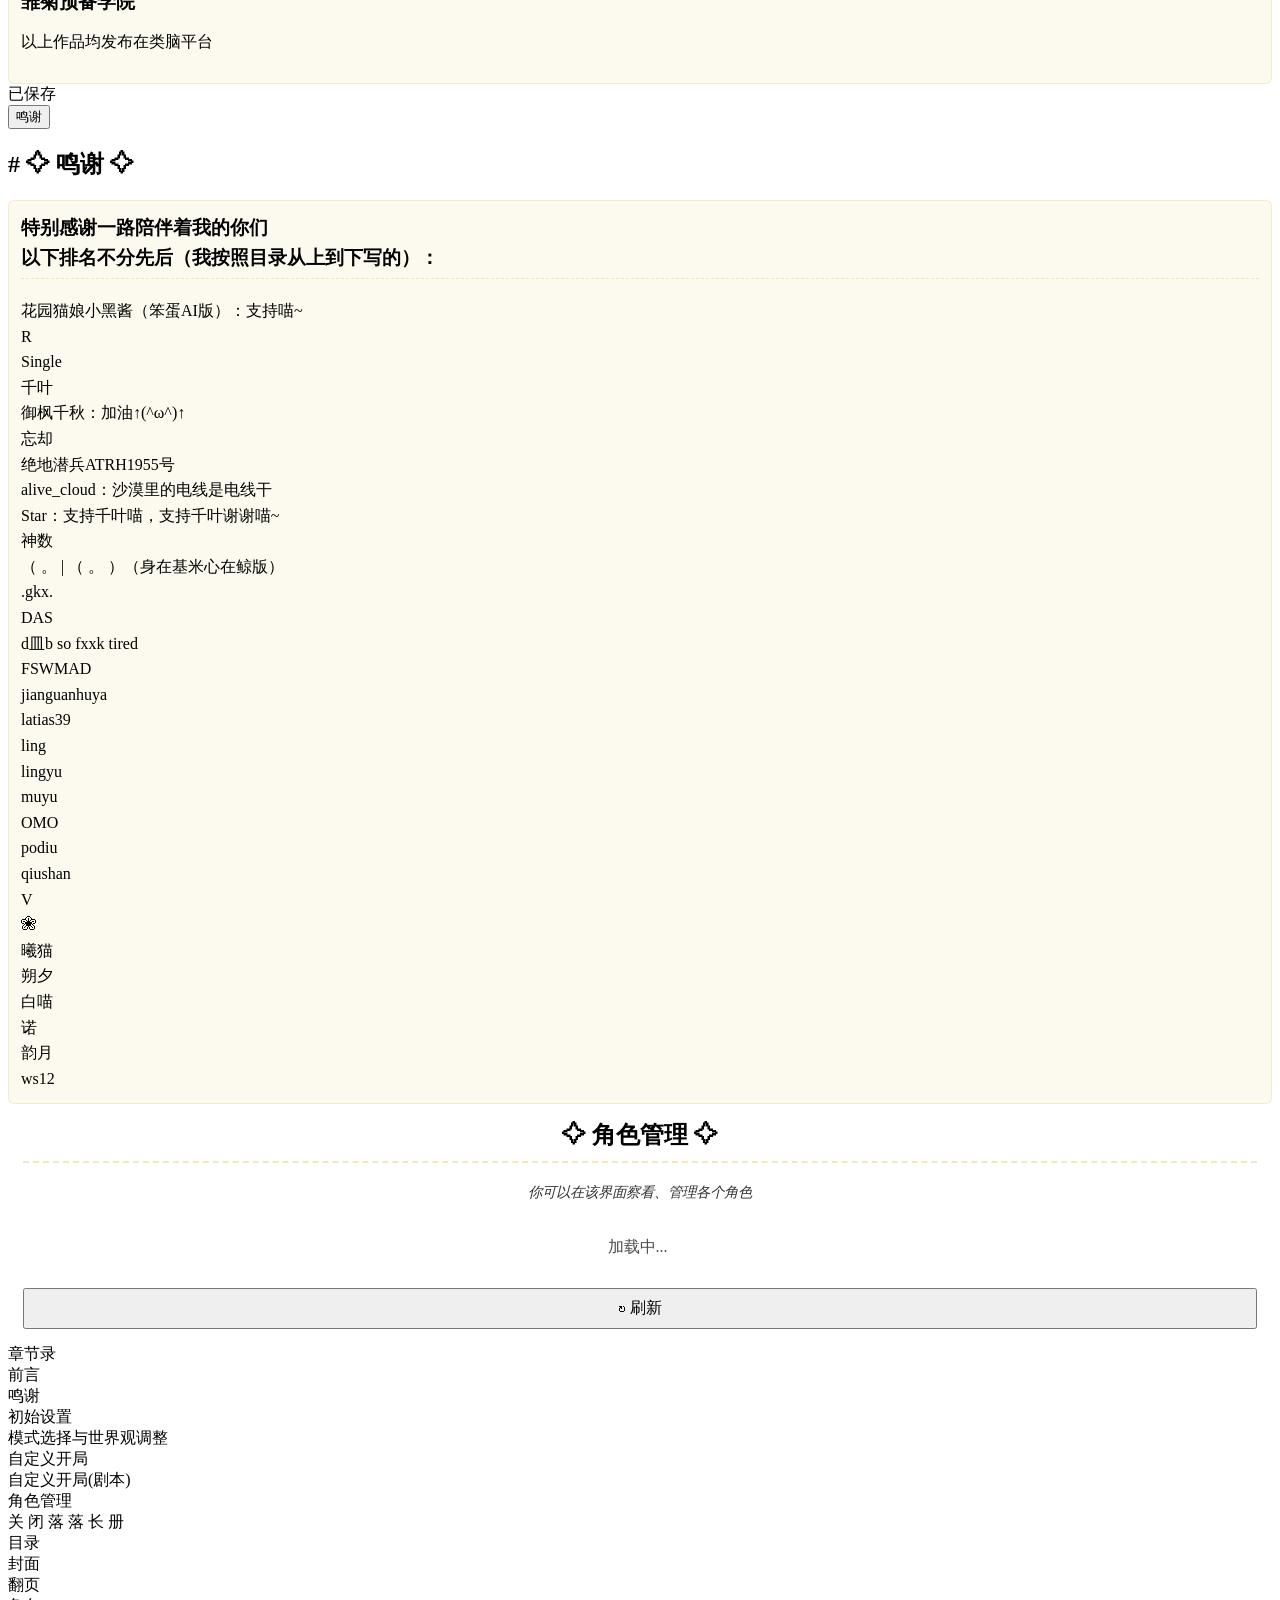
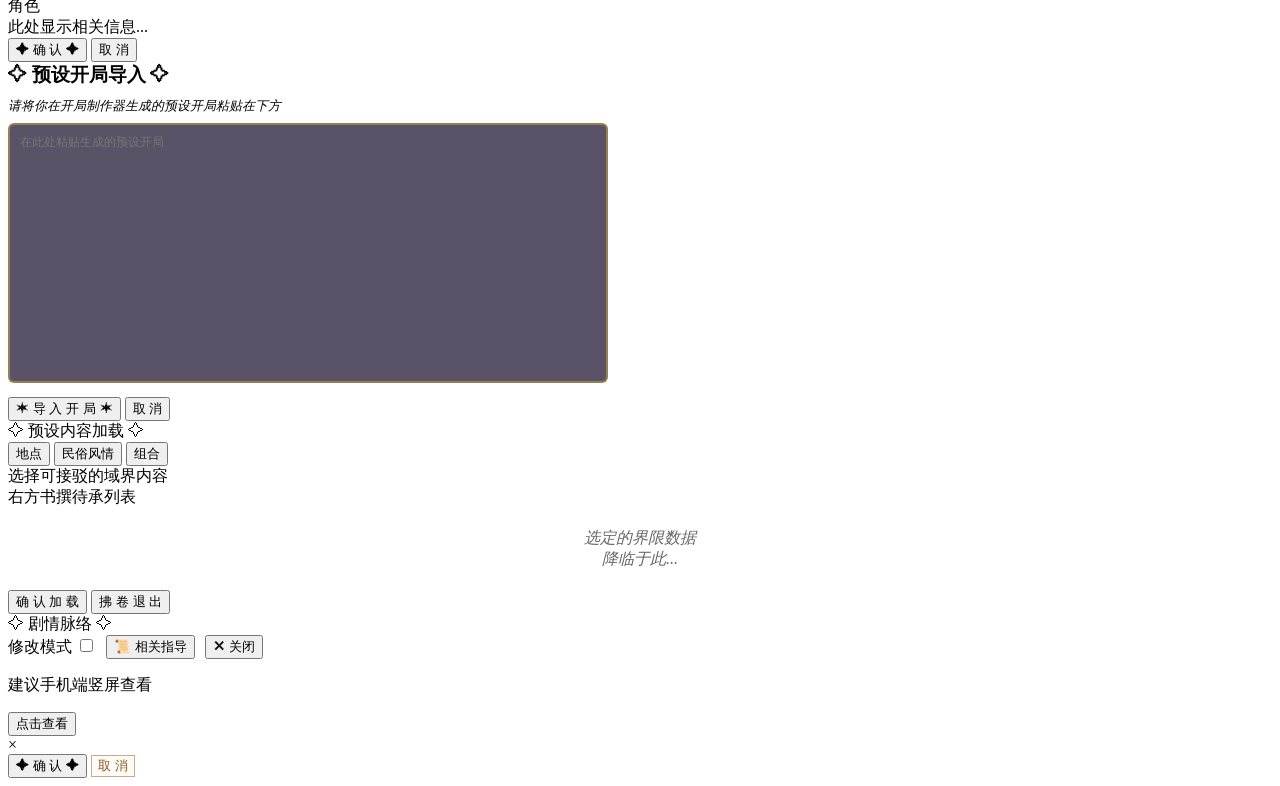
==== commit 2df0cdf1: "Add files via upload" ====
--- a/index.html
+++ b/index.html
@@ -1,449 +1,324 @@
+<!DOCTYPE html>
+<html lang="zh-CN">
 <head>
 <meta charset="UTF-8">
-<base href="https://qhongyi123.github.io/Gardenkaiju/">
-<title>花园</title>
-<!-- disable-default-loading -->
+<base href="https://qhongyi123.github.io/test/">
+<title>《千叶的睡前小故事》 - 开局界面</title>
 <meta name="viewport" content="width=device-width, initial-scale=1.0">
 <link rel="stylesheet" href="css/style.css">
 </head>
 <body>
 
-<div class="container">
-    <div class="header">
-        <h1>✨ 花园 ✨</h1>
-        <button class="filter-trigger" id="filter-trigger" onclick="toggleFilter()" style="display:none">🔍 筛选</button>
-        <button class="filter-trigger" id="detail-edit-trigger" onclick="toggleDetailEdit()" style="display:none">📝 细致编辑</button>
-    </div>
-
-    <div class="tabs-nav">
-        <button class="tab-btn active" onclick="switchTab('tab1')">前言</button>
-        <button class="tab-btn" onclick="switchTab('tab2')">花园历史</button>
-        <button class="tab-btn" onclick="switchTab('tab9')">世界观调整</button>
-        <button class="tab-btn" onclick="switchTab('tab3')">开局</button>
-        <button class="tab-btn" onclick="switchTab('tab4')">投稿开局</button>
-        <button class="tab-btn" onclick="switchTab('tab6')">投稿角色</button>
-        <button class="tab-btn" onclick="switchTab('tab7')">Mod</button>
-        <button class="tab-btn" onclick="switchTab('tab8')">管理面板</button>
-        <button class="tab-btn" id="dev-tab-btn" onclick="switchTab('tab10')" style="display:none">开局生成</button>
-        <button class="tab-btn" id="dev-tab-btn2" onclick="switchTab('tab11')" style="display:none">开局文本处理</button>
-        <button class="tab-btn" onclick="switchTab('tab5')">设置</button>
-    </div>
-
-    <div class="filter-panel" id="filter-panel">
-        <div class="filter-search-row">
-            <input type="text" id="filter-search" class="filter-search-input" placeholder="搜索开局名称或内容..." oninput="applyFilter()">
-            <button class="filter-close-btn" onclick="toggleFilter()">✕</button>
-        </div>
-        <div class="filter-tags-row" id="filter-tags"></div>
-    </div>
-
-    <div id="tab1" class="tab-content active">
-        <div class="preface-section" id="preface-content">
-            📖 加载中...
-        </div>
-    </div>
-
-    <div id="tab2" class="tab-content">
-        <div class="history-placeholder" id="history-content">
-            📝 加载中...
-        </div>
-    </div>
-
-    <div id="tab9" class="tab-content">
-        <div class="worldview-section">
-            <div class="worldview-header">
-                <h3>🔮 世界观调整</h3>
-                <p>世界书：花园巡防官</p>
-            </div>
-            <div class="worldview-preset-buttons" id="worldview-preset-buttons"></div>
-            <div class="worldview-directory">
-                <div class="worldview-directory-header" onclick="toggleWorldviewDirectory()">
-                    <h4>条目一览</h4>
-                    <span class="directory-arrow" id="worldview-directory-arrow">▶</span>
-                </div>
-                <div class="worldview-entry-list-container" id="worldview-entry-list-container">
-                    <div class="worldview-entry-list" id="worldview-entry-list">
-                        <p class="worldview-loading-text">点击刷新按钮加载目录...</p>
-                    </div>
-                </div>
-            </div>
-        </div>
-    </div>
-
-    <div id="tab3" class="tab-content">
-        <div class="card-grid" id="start-cards-grid"></div>
-        <button class="fav-toggle" id="fav-toggle-starts" onclick="toggleFavoritesView('starts')">📁 收藏夹</button>
-    </div>
-
-    <div id="tab4" class="tab-content">
-        <div class="card-grid" id="submission-cards-grid"></div>
-        <button class="fav-toggle" id="fav-toggle-subs" onclick="toggleFavoritesView('subs')">📁 收藏夹</button>
-    </div>
-
-    <div id="tab6" class="tab-content">
-        <div class="card-grid" id="character-cards-grid"></div>
-        <button class="fav-toggle" id="fav-toggle-chars" onclick="toggleFavoritesView('chars')">📁 收藏夹</button>
-    </div>
-
-    <div id="tab7" class="tab-content">
-        <div class="card-grid" id="mod-cards-grid"></div>
-        <button class="fav-toggle" id="fav-toggle-mods" onclick="toggleFavoritesView('mods')">📁 收藏夹</button>
-    </div>
-
-    <div id="tab8" class="tab-content">
-        <div class="wb-manage-section">
-            <div class="wb-manage-header">
-                <h3>📚 已创建的世界书（XX的世界书）</h3>
-                <button class="btn btn-secondary btn-sm" onclick="refreshCreatedWorldbooks()">🔄 刷新</button>
-            </div>
-            <div class="wb-manage-list" id="wb-created-list">
-                <div class="wb-manage-empty">点击刷新按钮加载列表...</div>
-            </div>
-        </div>
-        <div class="wb-manage-section">
-            <div class="wb-manage-header">
-                <h3>🌐 当前全局挂载</h3>
-                <div class="wb-manage-header-actions">
-                    <button class="btn btn-danger btn-sm" onclick="clearAllGlobalWorldbooks()">🗑 一键清空</button>
-                    <button class="btn btn-secondary btn-sm" onclick="refreshGlobalWorldbooks()">🔄 刷新</button>
-                </div>
-            </div>
-            <div class="wb-manage-list" id="wb-global-list">
-                <div class="wb-manage-empty">点击刷新按钮加载列表...</div>
-            </div>
-        </div>
-    </div>
-
-    <div id="tab5" class="tab-content">
-        <div class="settings-section">
-            <h3>⚙ 设置</h3>
-            <div class="settings-row">
-                <span class="settings-label">卡片列数：</span>
-                <button class="col-btn" onclick="setColumns(1)">1</button>
-                <button class="col-btn" onclick="setColumns(2)">2</button>
-                <button class="col-btn" onclick="setColumns(3)">3</button>
-                <button class="col-btn" onclick="setColumns(4)">4</button>
-                <button class="col-btn" onclick="setColumns(5)">5</button>
-            </div>
-            <div class="settings-row separated">
-                <span class="settings-label">界面字体字号：</span>
-                <button class="col-btn" onclick="setFontSizeUI(12)">12</button>
-                <button class="col-btn" onclick="setFontSizeUI(16)">16</button>
-                <button class="col-btn" onclick="setFontSizeUI(20)">20</button>
-                <button class="col-btn" onclick="setFontSizeUI(24)">24</button>
-                <button class="col-btn" onclick="setFontSizeUI(28)">28</button>
-                <button class="col-btn" onclick="setFontSizeUI(32)">32</button>
-            </div>
-            <div class="settings-row">
-                <span class="settings-label">卡片字体字号：</span>
-                <button class="col-btn" onclick="setFontSizeCards(12)">12</button>
-                <button class="col-btn" onclick="setFontSizeCards(14)">14</button>
-                <button class="col-btn" onclick="setFontSizeCards(18)">18</button>
-                <button class="col-btn" onclick="setFontSizeCards(22)">22</button>
-                <button class="col-btn" onclick="setFontSizeCards(26)">26</button>
-                <button class="col-btn" onclick="setFontSizeCards(30)">30</button>
-            </div>
-            <div class="settings-row separated">
-                <span class="settings-label">字体：</span>
-                <button class="font-btn" onclick="setFontFamily('kuaile')">花间体</button>
-                <button class="font-btn" onclick="setFontFamily('serif')">书简体</button>
-                <button class="font-btn" onclick="setFontFamily('sans')">云水体</button>
-                <button class="font-btn" onclick="setFontFamily('mashan')">墨痕体</button>
-            </div>
-            <div class="settings-row separated">
-                <span class="settings-label">高级选项：</span>
-                <label class="wb-toggle">
-                    <input type="checkbox" id="setting-show-wb-name" onchange="toggleShowWbName(this.checked)">
-                    <span>显示自定义世界书命名</span>
+<div class="scene" id="scene-cover">
+    <div class="book-cover-container" onclick="openBook()">
+        <div class="cover-border"></div>
+        <div class="title-area">
+            <h1 class="book-title">千叶的睡前小故事</h1>
+            <div class="book-subtitle">&#10023; QIANYE STORY &#10023;</div>
+        </div>
+        <div class="click-hint">- 点击翻开书页 -</div>
+        <div class="copyright-text">
+            开始游玩即代表接受本作品的一切设定<br>
+            作者不为游玩内容负责
+        </div>
+    </div>
+</div>
+
+<div class="scene" id="scene-inner">
+    <div class="book-inner-container">
+        <div class="tabs-wrapper">
+            <div class="tabs-header">
+                <button class="tab-btn active" data-target="tab1">前言</button>
+                <button class="tab-btn" data-target="tab2">鸣谢</button>
+                <button class="tab-btn" data-target="tab3">初始设置</button>
+                <button class="tab-btn" data-target="tab4">模式选择与世界观调整</button>
+                <button class="tab-btn" data-target="tab7">角色管理</button>
+            </div>
+
+            <div class="tabs-content-area" id="dynamic-tabs-area">
+
+                <!-- Tab 1 : 前言 -->
+                <div id="tab1" class="tab-panel active">
+                    <div class="sub-tabs-header">
+                        <button class="sub-tab-btn active" onclick="switchSubTab(this, 'tab1-sub1')">前言</button>
+                        <button class="sub-tab-btn" onclick="switchSubTab(this, 'tab1-sub2')">常见问题</button>
+                        <button class="sub-tab-btn" onclick="switchSubTab(this, 'tab1-sub3')">作品信息</button>
+                        <button class="sub-tab-btn" onclick="switchSubTab(this, 'tab1-sub4')">相关推荐</button>
+                    </div>
+                    <div class="sub-panels-wrapper">
+                        <div id="tab1-sub1" class="sub-panel active">
+                            <h2># &#10023; 游玩前必看 &#10023;</h2>
+                            <i class="warning-red">###### 本卡仅免费发布在Discord平台的类脑社区以及内部社群，禁止未经授权的二传/二创，禁止任何形式的收费传播/游玩行为，坚决抵制商业化，请尊重作者的劳动成果</i>
+                            <div style="background:rgba(212,175,55,0.08); border:1px solid rgba(212,175,55,0.2); padding:12px; border-radius:6px; margin-top:15px; color:var(--color-text-dark); line-height:1.6;">
+                                <h3 style="color:var(--color-primary-dark); margin-top:0; border-bottom:1px dashed rgba(212,175,55,0.3); padding-bottom:5px;"># &#10022; 游玩指导 </h3>
+                                本作共五个世界观，分为中世纪童话、开拓新大陆与殖民贸易、西部拓荒、东方修仙、西方魔法。在游玩时，你可以选择剧情模式或自由模式：剧情模式有着固定的剧本，且你扮演的角色也是固定的；而自由模式可以自由编辑开局与身份，既可扮演预设好的身份组，也可以自定义人物。其余功能可以自行探索。
+
+                                <h3 style="color:var(--color-primary-dark); margin-top:15px; border-bottom:1px dashed rgba(212,175,55,0.3); padding-bottom:5px;">&#10022; 界面说明</h3>
+                                以下是对游玩界面的相关说明：<br>
+
+                                <b>1. 书签</b><br>
+                                目录：可以进入其他界面<br>
+                                封面：点击后返回封面<br>
+                                翻页：点击翻页<br>
+                                角色：可以管理作品角色或你的自定义角色<br>
+
+                                <b>2. 初始设置</b><br>
+                                控制正文美化 / 纯文字输出<br>
+
+                                <b>3. 模式与世界观</b><br>
+                                选择剧情/自由模式，再选世界观，按选择自动开关对应世界书条目<br>
+
+                                <b>4. 角色管理</b><br>
+                                察看、管理各角色及世界书条目<br>
+
+                            </div>
+                        </div>
+                        <div id="tab1-sub2" class="sub-panel">
+                            <h2># &#10023; 常见问题 &#10023;</h2>
+                            <div style="background:rgba(212,175,55,0.08); border:1px solid rgba(212,175,55,0.2); padding:12px; border-radius:6px; margin-bottom:12px;">
+                                <h3 style="color:var(--color-primary-dark); margin-top:0; border-bottom:1px dashed rgba(212,175,55,0.3); padding-bottom:5px;">&#10022; 为什么要把扶她称为伊菈？</h3>
+                                <p style="line-height:1.7; color:var(--color-text-dark);">因为扶她在AI的数据库中有相当多的刻板印象，采用其他名称可以一定程度上规避这些问题。</p>
+                            </div>
+                            <div style="background:rgba(212,175,55,0.08); border:1px solid rgba(212,175,55,0.2); padding:12px; border-radius:6px; margin-bottom:12px;">
+                                <h3 style="color:var(--color-primary-dark); margin-top:0; border-bottom:1px dashed rgba(212,175,55,0.3); padding-bottom:5px;">&#10022; 一定要按照剧情线走吗？</h3>
+                                <p style="line-height:1.7; color:var(--color-text-dark);">并非，你可以随时脱离剧情，想走剧情的时候再跟着指引就行。</p>
+                            </div>
+                            <div style="background:rgba(212,175,55,0.08); border:1px solid rgba(212,175,55,0.2); padding:12px; border-radius:6px;">
+                                <h3 style="color:var(--color-primary-dark); margin-top:0; border-bottom:1px dashed rgba(212,175,55,0.3); padding-bottom:5px;">&#10022; 我不会玩</h3>
+                                <p style="line-height:1.7; color:var(--color-text-dark);">去类脑看教程！</p>
+                            </div>
+                        </div>
+                        <div id="tab1-sub3" class="sub-panel"><i># 本作品名：《千叶的睡前小故事》
+# 作者：千叶</i>
+                            <div style="background:rgba(212,175,55,0.08); border:1px solid rgba(212,175,55,0.2); padding:12px; border-radius:6px; margin-top:15px; color:var(--color-text-dark); line-height:1.6;">
+                                <h3 style="color:var(--color-primary-dark); margin-top:0; border-bottom:1px dashed rgba(212,175,55,0.3); padding-bottom:5px;">## 内容声明 </h3>
+ 本作品是对经典童话故事的魔改，含有伊菈（也就是扶她）、伪娘、乱伦等元素，若选择游玩，则表示完全接受本作品的一切设定，同时，作者不对他人的性癖负责，他人的游玩内容与作者无关。
+                           </div>
+                        </div>
+                        <div id="tab1-sub4" class="sub-panel">
+                            <div style="background:rgba(212,175,55,0.08); border:1px solid rgba(212,175,55,0.2); padding:12px; border-radius:6px; margin-top:15px; color:var(--color-text-dark); line-height:1.6;">
+                                <h3 style="color:var(--color-primary-dark); margin-top:0; border-bottom:1px dashed rgba(212,175,55,0.3); padding-bottom:5px;"># - 其他作品 -</h3>
+                                <h3 style="color:var(--color-primary-dark); margin-bottom:4px;">雏菊巡防官</h3>
+                                <h3 style="color:var(--color-primary-dark); margin-bottom:4px;">雏菊预备学院</h3>
+                                <p style="margin-top:12px;">以上作品均发布在类脑平台</p>
+                            </div>
+                        </div>
+    <!-- 脉络式内部轻提示 -->
+    <div class="timeline-toast" id="timeline-toast">已保存</div>
+</div>
+                </div>
+
+                <!-- Tab 2 : 鸣谢 -->
+                <div id="tab2" class="tab-panel">
+                    <div class="sub-tabs-header">
+                        <button class="sub-tab-btn active" onclick="switchSubTab(this, 'tab2-sub1')">鸣谢</button>
+                    </div>
+                    <div class="sub-panels-wrapper">
+                        <div id="tab2-sub1" class="sub-panel active"><h2># &#10023; 鸣谢 &#10023;</h2><i> </i>
+                            <div style="background:rgba(212,175,55,0.08); border:1px solid rgba(212,175,55,0.2); padding:12px; border-radius:6px; margin-top:15px; color:var(--color-text-dark); line-height:1.6;">
+                                <h3 style="color:var(--color-primary-dark); margin-top:0; border-bottom:1px dashed rgba(212,175,55,0.3); padding-bottom:5px;">特别感谢一路陪伴着我的你们<br>
+ 以下排名不分先后（我按照目录从上到下写的）：</h3>
+ 花园猫娘小黑酱（笨蛋AI版）：支持喵~<br>
+ R<br>
+ Single<br>
+ 千叶<br>
+ 御枫千秋：加油&#8593;(&#94;&#969;&#94;)&#8593;<br>
+ 忘却<br>
+ 绝地潜兵ATRH1955号<br>
+ alive_cloud：沙漠里的电线是电线干<br>
+ Star：支持千叶喵，支持千叶谢谢喵~<br>
+ 神数<br>
+ （ 。 | （ 。 ）（身在基米心在鲸版）<br>
+ .gkx.<br>
+ DAS<br>
+ d皿b so fxxk tired<br>
+ FSWMAD<br>
+ jianguanhuya<br>
+ latias39<br>
+ ling<br>
+ lingyu<br>
+ muyu<br>
+ OMO<br>
+ podiu<br>
+ qiushan<br>
+ V<br>
+ &#10048;<br>
+ 曦猫<br>
+ 朔夕<br>
+ 白喵<br>
+ 诺<br>
+ 韵月<br>
+ ws12
+
+                      </div>
+                    </div>
+                    </div>
+                </div>
+
+                <!-- Tab 3 : 初始设置 -->
+                <div id="tab3" class="tab-panel">
+                    <div class="sub-panels-wrapper">
+                        <div id="tab3-sub1" class="sub-panel active"></div>
+                    </div>
+                </div>
+
+                <!-- Tab 4 : 模式选择与世界观调整 -->
+                <div id="tab4" class="tab-panel">
+                    <div class="sub-panels-wrapper">
+                        <div id="tab4-sub1" class="sub-panel active"></div>
+                    </div>
+                </div>
+
+                <!-- Tab 7 : 角色管理 -->
+                <div id="tab7" class="tab-panel">
+                    <div style="padding:15px; flex:1; display:flex; flex-direction:column; overflow:hidden;">
+                        <h2 style="color:var(--color-primary-dark); text-align:center; border-bottom:2px dashed rgba(212,175,55,0.3); padding-bottom:10px; margin-top:0;">&#10023; 角色管理 &#10023;</h2>
+                        <i style="color:var(--color-text-dark); opacity:0.8; text-align:center; font-size:0.9em; margin-bottom:15px; display:block;">你可以在该界面察看、管理各个角色</i>
+                        <div id="char-manage-list" style="flex:1; overflow-y:auto; padding-right:5px; border-radius:6px;">
+                            <div style='text-align:center; padding:20px; opacity:0.7;'>加载中...</div>
+                        </div>
+                        <button class="start-game-btn" style="font-size:1rem; margin-top:10px; padding:8px; font-family:'Noto Serif SC';" onclick="ifConfirmThenPopulate()">&#8635; 刷新</button>
+                    </div>
+                </div>
+            </div>
+
+            <!-- 总目录弹窗 -->
+            <div class="toc-modal" id="tocMenu">
+                <div class="toc-title">章节录</div>
+                <div class="toc-mode-worldview" id="toc-mode-worldview"></div>
+                <div class="toc-list">
+                    <div class="toc-corners">
+                        <div class="toc-corner-btn" onclick="selectFromToc('tab1')">前言</div>
+                        <div class="toc-corner-btn" onclick="selectFromToc('tab2')">鸣谢</div>
+                        <div class="toc-corner-btn" onclick="selectFromToc('tab3')">初始设置</div>
+                        <div class="toc-corner-btn" onclick="selectFromToc('tab4')">模式选择与世界观调整</div>
+                        <div class="toc-corner-btn custom-start" onclick="selectFromToc('tab5')">自定义开局</div>
+                        <div class="toc-corner-btn custom-start" onclick="selectFromToc('tab6')">自定义开局(剧本)</div>
+                        <div class="toc-corner-btn" onclick="selectFromToc('tab7')" style="border-color:#b8860b;">角色管理</div>
+                    </div>
+                    <div class="toc-gallery" style="display:none;">
+                        <div class="toc-img-card" data-mode="script" data-worldview="medieval" onclick="selectFromToc('SM1')"><div class="toc-img-frame"><span class="img-placeholder">努力更新<br>中...</span><img src="https://qianyedoufu.dpdns.org/辛德瑞拉（小时候）.jpg" onload="this.style.opacity=1" onerror="this.style.opacity=0" alt=""></div><div class="toc-img-title">灰姑娘</div></div>
+                        <div class="toc-img-card" data-mode="script" data-worldview="medieval" onclick="selectFromToc('SM2')"><div class="toc-img-frame"><span class="img-placeholder">努力更新<br>中...</span><img src="https://qianyedoufu.dpdns.org/绛娅.jpg"" onload="this.style.opacity=1" onerror="this.style.opacity=0" alt=""></div><div class="toc-img-title">小红帽</div></div>
+                        <div class="toc-img-card" data-mode="script" data-worldview="medieval" onclick="selectFromToc('SM3')"><div class="toc-img-frame"><span class="img-placeholder">努力更新<br>中...</span><img src="https://qianyedoufu.dpdns.org/莉茨.png" onload="this.style.opacity=1" onerror="this.style.opacity=0" alt=""></div><div class="toc-img-title">卖火柴的小女孩</div></div>
+                        <div class="toc-img-card" data-mode="script" data-worldview="medieval" onclick="selectFromToc('SM4')"><div class="toc-img-frame"><span class="img-placeholder">努力更新<br>中...</span><img src="https://qianyedoufu.dpdns.org/龙娘姐妹.png" onload="this.style.opacity=1" onerror="this.style.opacity=0" alt=""></div><div class="toc-img-title">小裁缝<br>一次干七个！</div></div>
+                        <div class="toc-img-card" data-mode="script" data-worldview="medieval" onclick="selectFromToc('SM5')"><div class="toc-img-frame"><span class="img-placeholder">努力更新<br>中...</span><img src="https://qianyedoufu.dpdns.org/白雪公主.jpg" onload="this.style.opacity=1" onerror="this.style.opacity=0" alt=""></div><div class="toc-img-title">白雪公主（制作中）</div></div>
+                        <div class="toc-img-card" data-mode="free" data-worldview="colony" onclick="selectFromToc('FC1')"><div class="toc-img-frame"><span class="img-placeholder">努力更新<br>中...</span><img src="https://qianyedoufu.dpdns.org/海洋.png" onload="this.style.opacity=1" onerror="this.style.opacity=0" alt=""></div><div class="toc-img-title">自定义模式</div></div>
+                    </div>
+                </div>
+                <div class="toc-close-btn" onclick="toggleToc()">关 闭 落 落 长 册</div>
+            </div>
+
+            <div class="bookmark-return bookmark-shake" id="bookmark-return" onclick="returnFromChar()" title="返回" style="display:none;">返回</div>
+            <div class="bookmark-menu bookmark-shake" onclick="toggleToc()" title="打开总目录">目录</div>
+            <div class="bookmark-back bookmark-shake" onclick="goBackCover()" title="回到封面">封面</div>
+            <div class="bookmark-next bookmark-shake" onclick="nextPage()" title="点击向后翻看">翻页</div>
+            <div class="bookmark-role bookmark-shake" onclick="goToRoleTab()" title="进入角色管理">角色</div>
+        </div>
+    </div>
+</div>
+
+<!-- 自定义提示弹窗 -->
+<div class="custom-alert-overlay" id="customAlertOverlay">
+    <div class="custom-alert-box">
+        <div class="alert-border-overlay"></div>
+        <div class="custom-alert-content" id="customAlertMsg">此处显示相关信息...</div>
+        <div class="alert-btn-group">
+            <button class="custom-alert-btn" onclick="handleAlertAction(true)">&#10022; 确 认 &#10022;</button>
+            <button class="custom-alert-btn cancel-btn" id="customAlertCancelBtn" onclick="handleAlertAction(false)">取 消</button>
+        </div>
+    </div>
+</div>
+
+<!-- 剧本数据导入专属窗 -->
+<div class="import-modal-overlay" id="importModalOverlay">
+    <div class="custom-alert-box" style="max-width:600px; width:95%;">
+        <div class="alert-border-overlay"></div>
+        <div class="custom-alert-content" style="margin-bottom:10px;">
+            <h3 style="color:var(--color-primary); margin:0 0 10px;">&#10023; 预设开局导入 &#10023;</h3>
+            <div style="font-size:0.8em; margin-bottom:8px; color:var(--color-accent); font-style:italic;">请将你在开局制作器生成的预设开局粘贴在下方</div>
+            <textarea id="importDataInput" placeholder="在此处粘贴生成的预设开局" style="width:100%; height:260px; background:rgba(20,10,40,0.7); color:#fff; border:2px solid rgba(212,175,55,0.5); border-radius:6px; padding:10px; font-family:monospace; font-size:0.9em; box-sizing:border-box; resize:none;"></textarea>
+        </div>
+        <div class="alert-btn-group" style="margin-top:10px;">
+            <button class="custom-alert-btn" onclick="commitImportData()">&#10038; 导 入 开 局 &#10038;</button>
+            <button class="custom-alert-btn cancel-btn" onclick="closeImportModal()">取 消</button>
+        </div>
+    </div>
+</div>
+
+<!-- 预设载入弹窗 -->
+<div class="preset-modal-overlay" id="presetModalOverlay">
+    <div class="preset-modal-box">
+        <div class="preset-modal-header">&#10023; 预设内容加载 &#10023;</div>
+        <div class="preset-layout">
+            <div class="preset-left" id="presetMenuArea">
+                <button class="preset-list-btn active" onclick="switchPresetType('loc')">地点</button>
+                <button class="preset-list-btn" onclick="switchPresetType('custom')">民俗风情</button>
+                <button class="preset-list-btn" onclick="switchPresetType('combo')">组合</button>
+            </div>
+            <div class="preset-mid">
+                <div class="preset-view-title" id="presetMidTitle">选择可接驳的域界内容</div>
+                <div class="preset-view-scroll" id="presetMidContent"></div>
+            </div>
+            <div class="preset-right">
+                <div class="preset-view-title">右方书撰待承列表</div>
+                <div class="preset-view-scroll" id="presetRightContent" style="padding-right:0px;">
+                    <div style="opacity:0.6; text-align:center; padding:20px; font-style:italic;">选定的界限数据<br>降临于此...</div>
+                </div>
+            </div>
+        </div>
+        <div class="preset-footer-bar">
+            <button class="custom-alert-btn" onclick="commitPresetData()">确 认 加 载</button>
+            <button class="custom-alert-btn cancel-btn" onclick="closePresetModal()">拂 卷 退 出</button>
+        </div>
+    </div>
+</div>
+
+<!-- JS 加载顺序：core → presets → app → fc1-init → story-loader -->
+<script src="js/core.js"></script>
+<script src="js/presets.js"></script>
+<script src="js/app.js"></script>
+<script src="js/fc1-init.js"></script>
+<!-- 脉络式时间线全屏覆盖层 -->
+<div class="timeline-overlay" id="timeline-overlay">
+    <div class="timeline-top-bar">
+        <span class="timeline-title">&#x2727; 剧情脉络 &#x2727;</span>
+        <div style="display:flex; gap:10px; align-items:center;">
+            <div class="edit-switch-container timeline-edit-switch">
+                <span>修改模式</span>
+                <label class="switch-ui">
+                    <input type="checkbox" id="timeline-edit-chk" onchange="toggleTimelineEditMode(this)">
+                    <span class="slider"></span>
                 </label>
             </div>
-            <div class="settings-row separated">
-                <span class="settings-label">开发者模式：</span>
-                <label class="wb-toggle">
-                    <input type="checkbox" id="setting-dev-mode" onchange="toggleDevMode(this.checked)">
-                    <span>开启开发者模式</span>
-                </label>
-            </div>
-        </div>
-    </div>
-
-    <div id="tab10" class="tab-content">
-        <div class="dev-panel">
-            <h3>🎬 开局生成（开发者版）</h3>
-
-            <div class="dev-section">
-                <div class="dev-section-header">
-                    <h4>📋 开场白要求</h4>
-                    <button class="dev-add-btn" onclick="addRequirement()">＋</button>
-                </div>
-                <div class="dev-requirements" id="dev-requirements"></div>
-            </div>
-
-            <div class="dev-section">
-                <h4>📝 剧情填写</h4>
-                <textarea class="dev-plot-textarea" id="dev-plot" placeholder="在此填写剧情内容..."></textarea>
-            </div>
-
-            <div class="dev-actions">
-                <button class="btn btn-success" onclick="sendOpeningGeneration()">🚀 发送生成请求</button>
-                <button class="btn btn-secondary" onclick="resetDevGeneration()">🔄 重置</button>
-            </div>
-        </div>
-    </div>
-
-    <div id="tab11" class="tab-content">
-        <div class="proc-panel">
-            <h3>📄 开局文本处理</h3>
-
-            <div class="proc-section">
-                <h4>📥 粘贴原始文本</h4>
-                <textarea class="proc-textarea" id="proc-raw-input" placeholder="在此粘贴包含 &lt;qy&gt; 标签的开局文本..."></textarea>
-                <button class="btn btn-primary proc-parse-btn" onclick="parseQyText()">🔍 解析文本</button>
-            </div>
-
-            <div class="proc-section">
-                <h4>📋 元数据</h4>
-                <div class="proc-form-row">
-                    <span class="proc-label">类型</span>
-                    <button class="proc-type-btn active" id="proc-type-start" onclick="setProcType('start')">正常开局</button>
-                    <button class="proc-type-btn" id="proc-type-sub" onclick="setProcType('sub')">投稿开局</button>
-                </div>
-                <div class="proc-form-row">
-                    <span class="proc-label">编号</span>
-                    <input type="number" id="proc-id" class="proc-input proc-input-sm" min="1" max="9999" placeholder="如 67">
-                    <span class="proc-label">故事名称</span>
-                    <input type="text" id="proc-name" class="proc-input" placeholder="如 闲着没事，和女儿来一炮">
-                </div>
-                <div class="proc-form-row">
-                    <span class="proc-label">颜色</span>
-                    <select id="proc-color" class="proc-select">
-                        <option value="soft-green">软绿</option>
-                        <option value="soft-blue">软蓝</option>
-                        <option value="soft-lavender">软紫</option>
-                        <option value="soft-peach">软桃</option>
-                        <option value="soft-yellow">软黄</option>
-                        <option value="soft-mint">软薄荷</option>
-                        <option value="soft-rose">软玫瑰</option>
-                        <option value="soft-sky">软天蓝</option>
-                    </select>
-                    <span class="proc-label">标签</span>
-                    <input type="text" id="proc-tags" class="proc-input" placeholder="用逗号分隔，如 花园,日常">
-                </div>
-                <div class="proc-form-row">
-                    <span class="proc-label">作者</span>
-                    <input type="text" id="proc-author" class="proc-input" placeholder="选填">
-                    <span class="proc-label">时间</span>
-                    <input type="text" id="proc-time" class="proc-input" placeholder="选填，如 2025-03">
-                </div>
-                <div class="proc-form-row">
-                    <span class="proc-label">图链</span>
-                    <input type="text" id="proc-image" class="proc-input" placeholder="选填，图片URL">
-                </div>
-                <div class="proc-form-row">
-                    <span class="proc-label">关联人物</span>
-                    <input type="text" id="proc-related-chars" class="proc-input" placeholder="选填，用逗号分隔">
-                </div>
-                <div class="proc-form-row">
-                    <span class="proc-label">关联Mod</span>
-                    <input type="text" id="proc-related-mods" class="proc-input" placeholder="选填，用逗号分隔">
-                </div>
-            </div>
-
-            <div class="proc-section">
-                <h4>📝 解析结果预览</h4>
-                <div class="proc-preview" id="proc-preview-content">
-                    <span class="proc-preview-hint">点击「解析文本」后在此预览</span>
-                </div>
-            </div>
-
-            <div class="dev-actions">
-                <button class="btn btn-success" onclick="exportStartJson()">📥 导出 JSON 文件</button>
-                <button class="btn btn-secondary" onclick="resetProcPanel()">🔄 重置</button>
-            </div>
-        </div>
-    </div>
-</div>
-
-<!-- ==================== 开局详情弹窗 ==================== -->
-<div class="modal-overlay" id="start-modal">
-    <div class="modal-content">
-        <div class="modal-header">
-            <h3 id="modal-title">开局标题</h3>
-            <button class="modal-fav" id="modal-fav-btn" onclick="toggleFavoriteCard()">🌼</button>
-            <button class="modal-close" onclick="closeModal('start-modal')">✕</button>
-        </div>
-        <div class="modal-body">
-            <div class="modal-meta">
-                <span class="meta-author" id="modal-author"></span>
-                <span class="meta-time" id="modal-time"></span>
-            </div>
-            <div class="modal-tags" id="modal-tags"></div>
-
-            <div class="modal-section-title">📄 内容粗览</div>
-            <div class="modal-preview" id="modal-preview"></div>
-
-            <div class="modal-section-title" id="modal-associated-title" style="display:none">🔗 关联内容</div>
-            <div class="associated-table" id="modal-associated-table" style="display:none"></div>
-            <div class="associated-batch-row" id="modal-associated-batch" style="display:none">
-                <button class="btn btn-primary btn-sm" onclick="batchCreateAssociatedWorldbooks()">📝 一键创建所选</button>
-                <span class="batch-hint">（为所有勾选但缺失世界书的内容创建）</span>
-            </div>
-
-            <div class="modal-character-link" id="modal-character-link" style="display:none">
-                <span class="settings-label">👤 关联人物：</span>
-                <span id="modal-character-name"></span>
-            </div>
-            <div class="settings-row" id="modal-worldbook-row" style="display:none">
-                <span class="settings-label">绑定角色世界书：</span>
-                <label class="wb-toggle">
-                    <input type="checkbox" id="modal-bind-worldbook" checked onchange="updateBindWorldbook()">
-                    <span>加载开局时同步绑定</span>
-                </label>
-            </div>
-
-            <div class="modal-actions">
-                <button class="btn btn-secondary" onclick="openViewStartModal()">🔍 查看开局</button>
-                <button class="btn btn-success" onclick="loadStart()">🚀 加载开局</button>
-                <button class="btn btn-primary" onclick="closeModal('start-modal')">关闭</button>
-            </div>
-        </div>
-    </div>
-</div>
-
-<!-- ==================== 查看开局弹窗（大） ==================== -->
-<div class="modal-overlay" id="view-start-modal">
-    <div class="modal-content">
-        <div class="modal-header">
-            <h3 id="view-modal-title">开局完整内容</h3>
-            <button class="modal-close" onclick="closeModal('view-start-modal')">✕</button>
-        </div>
-        <div class="modal-body">
-            <div class="view-content-scroll" id="view-full-content"></div>
-            <div class="view-actions-bar">
-                <button class="btn btn-secondary" onclick="closeModal('view-start-modal')">↩️ 返回</button>
-                <button class="btn btn-success" onclick="loadStartFromView()">🚀 加载开局</button>
-            </div>
-        </div>
-    </div>
-</div>
-
-<!-- ==================== 人物详情弹窗 ==================== -->
-<div class="modal-overlay" id="character-modal">
-    <div class="modal-content">
-        <div class="modal-header">
-            <h3 id="character-modal-title">人物名称</h3>
-            <button class="modal-fav" id="character-modal-fav-btn" onclick="toggleFavoriteCharacter()">🌼</button>
-            <button class="modal-close" onclick="closeModal('character-modal')">✕</button>
-        </div>
-        <div class="modal-body">
-            <div class="modal-meta">
-                <span class="meta-author" id="character-modal-author"></span>
-            </div>
-            <div class="modal-tags" id="character-modal-tags"></div>
-            <div class="modal-section-title">📋 角色简介</div>
-            <div class="modal-preview" id="character-modal-preview"></div>
-            <div class="associated-table" id="character-associated-table" style="margin-bottom: 12px"></div>
-            <div id="character-wb-name-row" class="settings-row" style="display:none">
-                <span class="settings-label">世界书名称（选填）：</span>
-                <input type="text" id="character-wb-name" class="wb-name-input" value="" placeholder="留空则使用默认名称">
-            </div>
-            <div id="character-detail-edit" style="display:none">
-                <div class="modal-section-title">📝 细致编辑</div>
-                <div class="settings-row">
-                    <span class="settings-label">位置：</span>
-                    <select id="detail-position-type" class="wb-select" onchange="toggleDepthFields()">
-                        <option value="at_depth" selected>系统提示中</option>
-                        <option value="before_char">角色定义前</option>
-                        <option value="after_char">角色定义后</option>
-                    </select>
-                </div>
-                <div id="detail-depth-fields">
-                    <div class="settings-row">
-                        <span class="settings-label">角色：</span>
-                        <select id="detail-role" class="wb-select">
-                            <option value="system">system</option>
-                            <option value="assistant">assistant</option>
-                            <option value="user">user</option>
-                        </select>
-                    </div>
-                    <div class="settings-row">
-                        <span class="settings-label">深度：</span>
-                        <input type="number" id="detail-depth" class="wb-name-input" value="4" min="0" max="99" style="width:60px">
-                    </div>
-                </div>
-                <div class="settings-row">
-                    <span class="settings-label">顺序：</span>
-                    <input type="number" id="detail-order" class="wb-name-input" value="0" min="0" max="9999" style="width:80px">
-                </div>
-            </div>
-            <div class="modal-actions">
-                <button class="btn btn-secondary" onclick="mountCharacterGlobal()">🌐 挂载到全局</button>
-                <button class="btn btn-primary" onclick="closeModal('character-modal')">关闭</button>
-            </div>
-        </div>
-    </div>
-</div>
-
-<!-- ==================== Mod详情弹窗 ==================== -->
-<div class="modal-overlay" id="mod-modal">
-    <div class="modal-content">
-        <div class="modal-header">
-            <h3 id="mod-modal-title">Mod名称</h3>
-            <button class="modal-fav" id="mod-modal-fav-btn" onclick="toggleFavoriteMod()">🌼</button>
-            <button class="modal-close" onclick="closeModal('mod-modal')">✕</button>
-        </div>
-        <div class="modal-body">
-            <div class="modal-meta">
-                <span class="meta-author" id="mod-modal-author"></span>
-            </div>
-            <div class="modal-tags" id="mod-modal-tags"></div>
-            <div class="modal-section-title">📋 内容描述</div>
-            <div class="modal-preview" id="mod-modal-preview"></div>
-            <div class="associated-table" id="mod-associated-table" style="margin-bottom: 12px"></div>
-            <div id="mod-wb-name-row" style="display:none">
-                <div class="settings-row">
-                    <span class="settings-label">世界书名称（选填）：</span>
-                    <input type="text" id="mod-wb-name" class="wb-name-input" value="" placeholder="留空则使用默认名称">
-                </div>
-            </div>
-            <div id="mod-detail-edit" style="display:none">
-                <div class="modal-section-title">📝 细致编辑</div>
-                <div class="settings-row">
-                    <span class="settings-label">位置：</span>
-                    <select id="mod-detail-position-type" class="wb-select" onchange="toggleModDepthFields()">
-                        <option value="at_depth" selected>系统提示中</option>
-                        <option value="before_char">角色定义前</option>
-                        <option value="after_char">角色定义后</option>
-                    </select>
-                </div>
-                <div id="mod-detail-depth-fields">
-                    <div class="settings-row">
-                        <span class="settings-label">角色：</span>
-                        <select id="mod-detail-role" class="wb-select">
-                            <option value="system">system</option>
-                            <option value="assistant">assistant</option>
-                            <option value="user">user</option>
-                        </select>
-                    </div>
-                    <div class="settings-row">
-                        <span class="settings-label">深度：</span>
-                        <input type="number" id="mod-detail-depth" class="wb-name-input" value="4" min="0" max="99" style="width:60px">
-                    </div>
-                </div>
-                <div class="settings-row">
-                    <span class="settings-label">顺序：</span>
-                    <input type="number" id="mod-detail-order" class="wb-name-input" value="0" min="0" max="9999" style="width:80px">
-                </div>
-            </div>
-            <div class="modal-actions">
-                <button class="btn btn-secondary" onclick="mountModGlobal()">🌐 挂载到全局</button>
-                <button class="btn btn-primary" onclick="closeModal('mod-modal')">关闭</button>
-            </div>
-        </div>
-    </div>
-</div>
-
-<script src="js/cards.js"></script>
-<script src="js/app.js"></script>
+            <button id="timeline-guide-btn" onclick="showGuidancePopup()">📜 相关指导</button>
+            <button id="timeline-save-btn" onclick="saveInfoCardEdit()" style="display:none;">💾 保存</button>
+            <button class="timeline-close-btn" onclick="closeTimeline()">&#x2715; 关闭</button>
+        </div>
+    </div>
+    <div class="timeline-init-screen" id="timeline-init-screen">
+        <p>建议手机端竖屏查看</p>
+        <button class="timeline-start-btn" onclick="startTimeline()">点击查看</button>
+    </div>
+    <div class="timeline-canvas" id="timeline-canvas" style="display:none;">
+        <div class="timeline-nodes" id="timeline-nodes"></div>
+    </div>
+    <!-- 卡片放大查看/编辑弹窗（在脉络式覆盖层内部） -->
+    <div class="zoom-card-overlay" id="zoomCardOverlay" onclick="closeZoomCard(false)">
+        <div class="zoom-card-box" onclick="event.stopPropagation()">
+            <div class="zoom-card-header">
+                <span id="zoomCardTitle"></span>
+                <span class="zoom-card-close" onclick="closeZoomCard(false)">&times;</span>
+            </div>
+            <div class="zoom-card-body" id="zoomCardBody"></div>
+            <div class="zoom-card-footer" id="zoomCardFooter">
+                <button onclick="closeZoomCard(true)">&#10022; 确 认 &#10022;</button>
+                <button onclick="closeZoomCard(false)" style="background:rgba(253,246,227,0.4);border:1px solid rgba(139,90,43,0.5);color:#8b5a2b;box-shadow:none;">取 消</button>
+            </div>
+        </div>
+    </div>
+</div>
+
+<script src="js/story-loader.js"></script>
 
 </body>
+</html>
--- a/css/style.css
+++ b/css/style.css
@@ -1,1933 +1,1452 @@
-@import url('https://fonts.googleapis.com/css2?family=ZCOOL+KuaiLe&family=Noto+Sans+SC:wght@400;500;700&family=Ma+Shan+Zheng&family=Noto+Serif+SC:wght@400;700&display=swap');
+/*
+ * Fantasy Storybook UI - Welcome & Tabs
+ * 保持魔法童话风格，目录相册排布重制化版！附带全能世界书接口面板。
+ * [动画丝滑优化版]：加入了更极速、更具弹性的贝塞尔曲线，页面切换阻尼感降低
+ */
+@import url('https://fonts.googleapis.com/css2?family=Ma+Shan+Zheng&family=Noto+Serif+SC:wght@400;700&display=swap');
 
 :root {
-    --font-main: 'ZCOOL KuaiLe', cursive;
-    --font-content: 'Noto Sans SC', sans-serif;
-    --font-size-base: 16px;
-    --font-size-cards: 14px;
-    --bg-body: #fafdfa;
-    --bg-card: #ffffff;
-    --bg-content: #f6fdf6;
-    --color-primary: #81c784;
-    --color-primary-dark: #66bb6a;
-    --color-accent: #a5d6a7;
-    --color-border: #e8f5e9;
-    --color-text: #388e3c;
-    --color-text-light: #81a884;
-    --color-success: #81c784;
-    --color-blue-light: #64b5f6;
-    --color-disabled: #c8e6c9;
-    --shadow: 0 4px 20px rgba(0, 0, 0, 0.06);
+    --bg-body: #1a0f2e;
+    --color-primary: #d4af37;
+    --color-primary-dark: #b8860b;
+    --color-accent: #8b5a2b;
+    --color-text-dark: #3e2723;
+    --color-text-light: #fdf6e3;
+    --bg-card: #2c1b4d;
+    --bg-content: #fdf6e3;
 }
 
 body {
-    font-family: var(--font-main);
+    font-family: 'Noto Serif SC', serif;
     background: var(--bg-body);
-    color: var(--color-text);
+    background-image:
+        radial-gradient(circle at 20% 80%, rgba(212, 175, 55, 0.08) 0%, transparent 50%),
+        radial-gradient(circle at 80% 20%, rgba(138, 43, 226, 0.1) 0%, transparent 50%);
     margin: 0;
-    padding: 10px;
-    font-size: var(--font-size-base);
+    padding: 1rem;
+    display: flex;
+    justify-content: center;
+    align-items: center;
+    min-height: 80vh;
+    overflow-x: hidden;
     box-sizing: border-box;
-    overflow: auto;
-}
-
-::-webkit-scrollbar {
-    width: 6px;
-    height: 6px;
-}
-::-webkit-scrollbar-track {
-    background: #f1f8f1;
-    border-radius: 3px;
-}
-::-webkit-scrollbar-thumb {
-    background: #a5d6a7;
-    border-radius: 3px;
-}
-::-webkit-scrollbar-thumb:hover {
-    background: #81c784;
-}
-
-.container {
-    width: 950px;
-    height: 800px;
-    max-width: 98vw;
-    max-height: 98vh;
-    margin: 0 auto;
-    background: var(--bg-card);
-    border-radius: 16px;
-    box-shadow: var(--shadow);
-    border: 1px solid var(--color-border);
-    overflow: hidden;
-    display: flex;
-    flex-direction: column;
-    transition: width 0.3s, height 0.3s;
-    position: relative;
-}
-
-.container::before,
-.container::after {
-    content: '';
+}
+
+/* ---- 页面切换管理 ---- */
+.scene {
     position: absolute;
-    width: 20px;
-    height: 20px;
-    border-color: var(--color-primary);
-    border-style: solid;
-    transition: all 0.3s ease;
-    pointer-events: none;
-    z-index: 1;
-}
-
-.container::before { top: 12px; left: 12px; border-width: 1px 0 0 1px; }
-.container::after { bottom: 12px; right: 12px; border-width: 0 1px 1px 0; }
-
-.header {
-    display: flex;
-    align-items: center;
-    justify-content: center;
-    gap: 14px;
-    padding: 12px 15px;
-    background: linear-gradient(180deg, #fff 0%, #f6fdf6 100%);
-    border-bottom: 2px dashed var(--color-border);
-    flex-shrink: 0;
-    position: relative;
-}
-
-.header h1 {
-    margin: 0;
-    color: var(--color-primary-dark);
-    font-size: 1.8em;
-}
-
-.header .filter-trigger {
-    position: absolute;
-    right: 15px;
-}
-
-.header #detail-edit-trigger {
-    position: absolute;
-    right: 100px;
-}
-
-.tabs-nav {
-    display: flex;
-    background: #f1f8f1;
-    padding: 5px 5px 0 5px;
-    overflow-x: auto;
-    flex-shrink: 0;
-    -webkit-overflow-scrolling: touch;
-    scrollbar-width: none;
-}
-.tabs-nav::-webkit-scrollbar {
-    display: none;
-}
-
-.tab-btn {
-    flex: 1;
-    padding: 12px;
-    border: none;
-    background: transparent;
-    font-family: var(--font-main);
-    font-size: 1.1em;
-    color: var(--color-text-light);
-    cursor: pointer;
-    border-radius: 10px 10px 0 0;
-    transition: all 0.3s;
-    min-width: 80px;
-    white-space: nowrap;
-}
-
-.tab-btn.active {
-    background: var(--bg-card);
-    color: var(--color-primary-dark);
-    font-weight: bold;
-    box-shadow: 0 -2px 5px rgba(0,0,0,0.02);
-}
-
-.tab-content {
-    flex: 1;
-    padding: 15px;
-    overflow-y: auto;
-    display: none;
-    background: var(--bg-card);
-    min-height: 0;
-}
-
-.tab-content.active {
-    display: flex;
-    flex-direction: column;
-    gap: 15px;
-}
-
-@media (min-width: 769px) {
-    .tab-btn {
-        flex: 0.5;
-        opacity: 0.5;
-        font-size: 0.95em;
-        transition: all 0.35s cubic-bezier(0.4, 0, 0.2, 1);
-        overflow: hidden;
-        text-overflow: ellipsis;
-        min-width: 40px;
-    }
-    .tab-btn:hover {
-        opacity: 0.75;
-    }
-    .tab-btn.active {
-        flex: 1.5;
-        opacity: 1;
-        font-size: 1.15em;
-        letter-spacing: 1px;
-        overflow: visible;
-    }
-}
-
-.preface-section {
-    background: #f6fdf6;
-    border-radius: 12px;
-    padding: 20px;
-    border: 1px solid var(--color-border);
-    font-family: var(--font-content);
-    line-height: 1.8;
-}
-
-.preface-section h3 {
-    margin-top: 0;
-    color: var(--color-primary-dark);
-    font-family: var(--font-main);
-}
-
-.preface-section ol {
-    padding-left: 20px;
-}
-
-.preface-section li {
-    margin-bottom: 12px;
-}
-
-.preface-section ul {
-    padding-left: 20px;
-    margin: 5px 0;
-}
-
-.preface-section ul li {
-    margin-bottom: 4px;
-}
-
-.history-content {
-    background: #f6fdf6;
-    border-radius: 12px;
-    padding: 20px;
-    border: 1px solid var(--color-border);
-    font-family: var(--font-content);
-    line-height: 1.8;
-    font-size: 0.95em;
-    flex: 1;
-    overflow-y: auto;
-}
-
-.history-content h3 {
-    margin-top: 0;
-    color: var(--color-primary-dark);
-    font-family: var(--font-main);
-}
-
-.history-content p {
-    margin: 0 0 14px 0;
-}
-
-.history-content strong {
-    color: var(--color-text);
-}
-
-.history-placeholder {
-    background: #f6fdf6;
-    border-radius: 12px;
-    padding: 30px;
-    border: 1px dashed var(--color-accent);
-    text-align: center;
-    font-family: var(--font-content);
-    color: var(--color-text-light);
-    font-size: 1.1em;
-    flex: 1;
-    display: flex;
-    align-items: center;
-    justify-content: center;
-}
-
-.card-grid {
-    column-count: 3;
-    column-gap: 10px;
-}
-
-@media (max-width: 500px) {
-    .card-grid {
-        column-count: 2;
-    }
-}
-
-.start-card {
-    border-radius: 10px;
-    padding: 8px 10px;
-    display: flex;
-    flex-direction: column;
-    justify-content: space-between;
-    cursor: pointer;
-    transition: transform 0.2s, box-shadow 0.2s;
-    break-inside: avoid;
-    margin-bottom: 10px;
-    font-size: var(--font-size-cards);
-    min-height: 80px;
-    box-shadow: 0 2px 8px rgba(0,0,0,0.04);
-    border: 1px solid rgba(0,0,0,0.05);
-    position: relative;
-    overflow: hidden;
-}
-
-.start-card.has-image {
-    aspect-ratio: 9 / 16;
-}
-
-.start-card:hover {
-    transform: translateY(-2px);
-    box-shadow: 0 4px 16px rgba(0,0,0,0.1);
-}
-
-.start-card .card-filename {
-    font-family: var(--font-content);
-    font-weight: 700;
-    font-size: 0.72em;
-    line-height: 1.3;
-    color: #333;
-    text-align: left;
-    word-break: break-all;
-    display: -webkit-box;
-    -webkit-line-clamp: 3;
-    -webkit-box-orient: vertical;
-    overflow: hidden;
-    flex-shrink: 0;
-}
-
-.start-card .card-image {
-    flex: 1;
-    min-height: 0;
-    border-radius: 6px;
-    overflow: hidden;
-    margin: 6px 0;
-    background: rgba(255,255,255,0.4);
-}
-
-.start-card .card-image img {
-    width: 100%;
-    height: 100%;
-    object-fit: cover;
-    display: block;
-}
-
-.start-card .card-meta {
-    display: flex;
-    flex-wrap: wrap;
-    gap: 4px;
-    align-items: center;
-    font-size: 0.65em;
-    color: rgba(0,0,0,0.5);
-    font-family: var(--font-content);
-    flex-shrink: 0;
-}
-
-.start-card .card-author {
-    font-weight: 500;
-}
-
-.start-card .card-time {
-    opacity: 0.7;
-}
-
-.start-card .card-tags {
-    display: flex;
-    flex-wrap: wrap;
-    gap: 3px;
-    justify-content: flex-end;
-    flex-shrink: 0;
-}
-
-.start-card .card-tag {
-    background: rgba(255,255,255,0.55);
-    padding: 1px 7px;
-    border-radius: 8px;
-    font-size: 0.62em;
-    font-family: var(--font-content);
-    color: rgba(0,0,0,0.55);
-    white-space: nowrap;
-    line-height: 1.5;
-}
-
-.card-bg-soft-green { background: #e8f5e9; }
-.card-bg-soft-blue { background: #e3f2fd; }
-.card-bg-soft-lavender { background: #f3e5f5; }
-.card-bg-soft-peach { background: #fce4ec; }
-.card-bg-soft-yellow { background: #fff8e1; }
-.card-bg-soft-mint { background: #e0f2f1; }
-.card-bg-soft-rose { background: #fff0f0; }
-.card-bg-soft-sky { background: #f0f8ff; }
-
-.modal-overlay {
-    display: none;
-    position: fixed;
     top: 0;
     left: 0;
     width: 100%;
     height: 100%;
-    background: rgba(0,0,0,0.3);
-    z-index: 1000;
+    display: flex;
+    justify-content: center;
     align-items: center;
-    justify-content: center;
-    overflow-y: auto;
-}
-
-.modal-overlay.show {
-    display: flex;
-}
-
-.modal-content {
-    background: white;
-    border-radius: 16px;
+    transition: opacity 0.4s ease-out, transform 0.6s cubic-bezier(0.16, 1, 0.3, 1);
+    padding: 1rem;
+    box-sizing: border-box;
+}
+
+#scene-cover { z-index: 2; opacity: 1; transform: scale(1); }
+#scene-inner { z-index: 1; opacity: 0; transform: scale(0.96); pointer-events: none; }
+
+.is-fading-out { opacity: 0 !important; transform: scale(1.05) perspective(1000px) rotateY(-10deg) !important; pointer-events: none; }
+.is-fading-in { opacity: 1 !important; transform: scale(1) !important; pointer-events: auto !important; }
+
+/* ---- 第一幕：书本封面 ---- */
+.book-cover-container {
+    position: relative;
+    width: 100%;
+    max-width: 517px;
+    aspect-ratio: 3 / 4;
+    background-color: var(--bg-card);
+    background-image:
+        linear-gradient(135deg, var(--bg-card) 0%, #150824 100%),
+        url('data:image/svg+xml;utf8,<svg width="100" height="100" viewBox="0 0 100 100" xmlns="http://www.w3.org/2000/svg"><filter id="noise"><feTurbulence type="fractalNoise" baseFrequency="0.8" numOctaves="4" stitchTiles="stitch"/></filter><rect width="100%" height="100%" filter="url(%23noise)" opacity="0.05"/></svg>');
+    border: 4px solid var(--color-primary-dark);
+    border-radius: 8px 24px 24px 8px;
+    box-shadow: 20px 20px 40px rgba(0, 0, 0, 0.7), inset -5px 0 15px rgba(0,0,0,0.5), inset 2px 0 5px rgba(255,255,255,0.2);
     display: flex;
     flex-direction: column;
-    box-shadow: 0 10px 40px rgba(0,0,0,0.2);
-    overflow: hidden;
-}
-
-.modal-header {
-    padding: 20px 20px 10px;
-    border-bottom: 1px solid var(--color-border);
-    display: flex;
-    justify-content: space-between;
-    align-items: flex-start;
-    gap: 20px;
-    flex-shrink: 0;
-}
-
-.modal-header h3 {
+    justify-content: center;
+    align-items: center;
+    cursor: pointer;
+    transition: transform 0.4s cubic-bezier(0.34, 1.56, 0.64, 1), box-shadow 0.4s ease;
+    transform-style: preserve-3d;
+}
+
+.book-cover-container::before {
+    content: '';
+    position: absolute;
+    left: 0; top: 0; bottom: 0;
+    width: 30px;
+    background: linear-gradient(90deg, rgba(0,0,0,0.8) 0%, rgba(255,255,255,0.15) 30%, rgba(0,0,0,0.6) 50%, rgba(0,0,0,0.2) 100%);
+    border-radius: 4px 0 0 4px;
+    border-right: 1px solid rgba(184, 134, 11, 0.3);
+}
+
+.cover-border {
+    position: absolute;
+    top: 15px; left: 35px; right: 15px; bottom: 15px;
+    border: 2px solid var(--color-primary);
+    border-radius: 4px 12px 12px 4px;
+    pointer-events: none;
+    outline: 1px solid rgba(212, 175, 55, 0.4);
+    outline-offset: -6px;
+}
+
+.cover-border::before, .cover-border::after { content: '\2713'; position: absolute; color: var(--color-primary); font-size: 20px; }
+.cover-border::before { top: -12px; left: -8px; }
+.cover-border::after { bottom: -12px; right: -8px; }
+
+.book-cover-container:hover {
+    transform: scale(1.02) perspective(1000px) rotateY(-3deg);
+    box-shadow: 25px 25px 50px rgba(0, 0, 0, 0.8), inset -5px 0 15px rgba(0,0,0,0.5);
+}
+.book-cover-container:active { transform: scale(0.98); }
+
+.title-area { z-index: 10; text-align: center; padding: 0 20px 0 40px; margin-top: -10%; }
+.book-title {
+    font-family: 'Ma Shan Zheng', cursive;
+    font-size: clamp(1.6rem, 4.5vw, 2.6rem);
+    color: var(--color-text-light);
     margin: 0;
-    font-family: var(--font-main);
-    color: var(--color-primary-dark);
-    flex: 1;
-}
-
-.modal-close {
-    background: none;
-    border: none;
-    font-size: 1.5em;
-    cursor: pointer;
-    color: #999;
-    padding: 0;
-    line-height: 1;
-}
-
-.modal-close:hover {
-    color: #666;
-}
-
-.modal-fav {
-    background: none;
-    border: none;
-    font-size: 1.6em;
-    cursor: pointer;
-    padding: 0;
-    line-height: 1;
-    opacity: 0.4;
-    transition: opacity 0.2s, transform 0.15s;
-}
-
-.modal-fav:hover {
-    opacity: 0.8;
-    transform: scale(1.15);
-}
-
-.modal-fav.favorited {
-    opacity: 1;
-}
-
-.modal-body {
-    padding: 20px;
-    overflow-y: auto;
-    flex: 1;
-}
-
-.modal-meta {
-    display: flex;
-    flex-wrap: wrap;
-    gap: 10px;
-    margin-bottom: 20px;
-    font-family: var(--font-content);
-    font-size: 0.9em;
-    color: #666;
-}
-
-.modal-meta .meta-author {
-    font-weight: 500;
-    color: var(--color-text);
-}
-
-.modal-meta .meta-time {
-    opacity: 0.7;
-}
-
-.modal-tags {
-    display: flex;
-    flex-wrap: wrap;
-    gap: 6px;
-    margin-bottom: 20px;
-}
-
-.modal-tag {
-    background: #f1f8f1;
-    padding: 4px 12px;
-    border-radius: 12px;
-    font-size: 0.85em;
-    font-family: var(--font-content);
-    color: var(--color-primary-dark);
-}
-
-.modal-section-title {
-    font-family: var(--font-main);
-    font-size: 1.1em;
-    color: var(--color-text);
-    margin-bottom: 10px;
-    padding-bottom: 5px;
-    border-bottom: 1px dashed var(--color-border);
-}
-
-.modal-preview {
-    background: #fafdfa;
-    border-radius: 8px;
-    padding: 15px;
-    font-family: var(--font-content);
-    font-size: 0.9em;
-    line-height: 1.6;
-    color: #555;
-    max-height: 200px;
-    overflow-y: auto;
-    white-space: pre-wrap;
-    margin-bottom: 15px;
-    border: 1px solid #f0f0f0;
-}
-
-.modal-actions {
-    display: flex;
-    gap: 10px;
-    flex-wrap: wrap;
-    margin-top: 15px;
-}
-
-.modal-character-link {
-    display: flex;
-    align-items: center;
-    gap: 6px;
-    margin-top: 12px;
-    padding: 8px 12px;
-    background: #f0f8ff;
-    border-radius: 8px;
-    border: 1px solid #d0e0f0;
-}
-
-.modal-character-link .settings-label {
-    color: var(--color-primary-dark);
-}
-
-#modal-character-name {
-    font-weight: 600;
-    color: var(--color-primary-dark);
-    font-family: var(--font-main);
-}
-
-.wb-toggle {
-    display: flex;
-    align-items: center;
-    gap: 6px;
-    cursor: pointer;
-    font-family: var(--font-content);
-    font-size: 0.9em;
-    color: var(--color-text-light);
-}
-
-.wb-toggle input[type="checkbox"] {
-    width: 16px;
-    height: 16px;
-    accent-color: var(--color-primary);
-}
-
-.wb-name-input {
-    flex: 1;
-    padding: 6px 10px;
-    border: 2px solid var(--color-border);
-    border-radius: 8px;
-    font-family: var(--font-content);
-    font-size: 0.9em;
-    color: var(--color-text);
-    background: white;
-    outline: none;
-    transition: border-color 0.2s;
-}
-
-.wb-name-input:focus {
-    border-color: var(--color-primary);
-}
-
-.wb-select {
-    padding: 6px 10px;
-    border: 2px solid var(--color-border);
-    border-radius: 8px;
-    font-family: var(--font-content);
-    font-size: 0.9em;
-    color: var(--color-text);
-    background: white;
-    outline: none;
-}
-
-#detail-edit-trigger.active {
-    background: var(--color-primary);
-    color: white;
-    border-color: var(--color-primary);
-}
-
-#start-modal .modal-content {
-    width: 90%;
-    max-width: 600px;
-    max-height: 80vh;
-}
-
-#view-start-modal .modal-content {
-    width: 95%;
-    max-width: 900px;
-    height: 85vh;
-    max-height: 90vh;
-}
-
-#view-start-modal .modal-body {
+    text-shadow: 0 0 10px rgba(212, 175, 55, 0.8), 0 0 20px rgba(212, 175, 55, 0.4), 2px 2px 4px rgba(0,0,0,0.8);
+    letter-spacing: 2px;
+    white-space: nowrap;
+}
+.book-subtitle { font-family: 'Noto Serif SC', serif; color: var(--color-primary); font-size: clamp(1rem, 3.5vw, 1.4rem); margin-top: 15px; letter-spacing: 5px; opacity: 0.9; }
+
+.click-hint {
+    position: absolute; bottom: 80px; left: 50%; transform: translateX(-40%);
+    color: var(--color-primary); font-size: 0.95rem; opacity: 0;
+    transition: opacity 0.3s ease; animation: pulse 2s infinite cubic-bezier(0.4, 0, 0.2, 1);
+}
+.book-cover-container:hover .click-hint { opacity: 0.8; }
+@keyframes pulse { 0% { transform: translateX(-40%) scale(1); } 50% { transform: translateX(-40%) scale(1.03); } 100% { transform: translateX(-40%) scale(1); } }
+
+.copyright-text {
+    position: absolute; bottom: 30px; left: 45px; right: 25px;
+    text-align: center; color: rgba(253, 246, 227, 0.4); font-size: 0.8rem; line-height: 1.5; z-index: 10;
+}
+
+/* ---- 第二幕：内页选项卡界面 ---- */
+.book-inner-container {
+    position: relative;
+    background-color: var(--bg-card);
+    background-image: linear-gradient(135deg, var(--bg-card) 0%, #150824 100%);
+    border: 2px solid var(--color-primary-dark);
+    border-radius: 12px 24px 24px 12px;
+    box-shadow: 0 8px 32px rgba(0, 0, 0, 0.6), inset 0 0 5px rgba(212, 175, 55, 0.3);
+    width: 100%;
+    max-width: 650px;
+    height: 690px;
+    box-sizing: border-box;
+    padding: 12px;
     display: flex;
     flex-direction: column;
 }
 
-#character-modal .modal-content {
-    width: 90%;
-    max-width: 500px;
-    max-height: 80vh;
-}
-
-#mod-modal .modal-content {
-    width: 90%;
-    max-width: 500px;
-    max-height: 80vh;
-}
-
-.view-content-scroll {
-    flex: 1;
-    overflow-y: auto;
-    background: #fafdfa;
-    border-radius: 8px;
-    padding: 20px;
-    font-family: var(--font-content);
-    font-size: 0.95em;
-    line-height: 1.8;
-    color: #333;
-    white-space: pre-wrap;
-    border: 1px solid #f0f0f0;
-    margin-bottom: 15px;
-    min-height: 200px;
-}
-
-.view-actions-bar {
-    display: flex;
-    gap: 10px;
+.book-inner-container::before {
+    content: '';
+    position: absolute; left: 0; top: 0; bottom: 0; width: 18px;
+    background: linear-gradient(90deg, rgba(0,0,0,0.6) 0%, rgba(255,255,255,0.1) 50%, rgba(0,0,0,0.6) 100%);
+    border-radius: 10px 0 0 10px; pointer-events: none;
+}
+
+.tabs-wrapper {
+    display: flex; flex-direction: column; flex: 1; margin-left: 10px; position: relative;
+    min-height: 0;
+}
+
+.tabs-header { display: none; }
+
+.tabs-content-area {
+    background: var(--bg-content);
+    background-image: url('data:image/svg+xml;utf8,<svg width="100" height="100" viewBox="0 0 100 100" xmlns="http://www.w3.org/2000/svg"><filter id="noise"><feTurbulence type="fractalNoise" baseFrequency="0.8" numOctaves="4" stitchTiles="stitch"/></filter><rect width="100%" height="100%" filter="url(%23noise)" opacity="0.05"/></svg>');
+    border: 2px solid #b8860b; border-radius: 12px; flex: 1; padding: 1.5rem;
+    box-shadow: inset 0 0 20px rgba(139, 90, 43, 0.2); position: relative; overflow: hidden;
+    display: flex; flex-direction: column; min-height: 0;
+}
+
+.tab-panel {
+    display: none; color: var(--color-text-dark); position: relative;
+    animation: fadeIn 0.3s cubic-bezier(0.16, 1, 0.3, 1) forwards;
+    height: 100%; flex-direction: column; flex: 1; min-height: 0;
+}
+.tab-panel.active { display: flex; }
+
+@keyframes fadeIn {
+    from { opacity: 0; transform: translateY(6px); }
+    to { opacity: 1; transform: translateY(0); }
+}
+
+/* ---- 分页按钮 (子标签) ---- */
+.sub-tabs-header {
+    display: flex; gap: 5px; border-bottom: 2px solid var(--color-primary-dark);
+    margin-bottom: 1rem; align-items: flex-end; flex-shrink: 0; position: relative;
+}
+
+.sub-tab-btn {
+    background: transparent; color: var(--color-primary-dark);
+    border: 2px solid transparent; border-bottom: none;
+    padding: 6px 14px; border-radius: 8px 8px 0 0; cursor: pointer;
+    font-family: 'Noto Serif SC', serif; font-weight: bold; font-size: 0.9rem;
+    transition: all 0.2s; margin-bottom: -2px; outline: none;
+}
+
+.sub-tab-btn:hover { background: rgba(212, 175, 55, 0.15); border-color: rgba(184, 134, 11, 0.4); }
+
+.sub-tab-btn.active {
+    background: var(--bg-content); color: var(--color-text-dark);
+    border-color: var(--color-primary-dark); border-bottom-color: var(--bg-content);
+    position: relative; z-index: 2;
+}
+
+.sub-tab-btn.active::before {
+    content: ''; position: absolute; left: 0; top: 0; bottom: 0; right: 0;
+    background-image: url('data:image/svg+xml;utf8,<svg width="100" height="100" viewBox="0 0 100 100" xmlns="http://www.w3.org/2000/svg"><filter id="noise"><feTurbulence type="fractalNoise" baseFrequency="0.8" numOctaves="4" stitchTiles="stitch"/></filter><rect width="100%" height="100%" filter="url(%23noise)" opacity="0.05"/></svg>');
+    border-radius: 6px 6px 0 0; pointer-events: none; z-index: -1;
+}
+
+.sub-panels-wrapper { position: relative; flex: 1; overflow-y: auto; padding-right: 5px; }
+
+/* 统一滚动条样式 */
+.sub-panels-wrapper::-webkit-scrollbar, #char-manage-list::-webkit-scrollbar, .preset-view-scroll::-webkit-scrollbar { width: 6px; height: 6px; }
+.sub-panels-wrapper::-webkit-scrollbar-thumb, #char-manage-list::-webkit-scrollbar-thumb, .preset-view-scroll::-webkit-scrollbar-thumb { background: var(--color-primary-dark); border-radius: 4px; }
+.sub-panels-wrapper::-webkit-scrollbar-track, #char-manage-list::-webkit-scrollbar-track, .preset-view-scroll::-webkit-scrollbar-track { background: rgba(212, 175, 55, 0.1); }
+
+.sub-panel { display: none; animation: subFade 0.2s ease-out forwards; font-size: 0.95em; line-height: 1.6; }
+.sub-panel.active { display: block; }
+@keyframes subFade { from { opacity: 0; } to { opacity: 1; } }
+
+/* ---- 修改模式UI样式 ---- */
+.edit-switch-container {
+    position: absolute; right: 2px; bottom: 5px; display: flex; align-items: center; gap: 6px; z-index: 10; font-size: 0.8rem; color: var(--color-primary-dark); font-weight: bold;
+}
+.switch-ui { position: relative; display: inline-block; width: 34px; height: 18px; }
+.switch-ui input { opacity: 0; width: 0; height: 0; }
+.switch-ui .slider { position: absolute; cursor: pointer; top: 0; left: 0; right: 0; bottom: 0; background-color: rgba(20, 10, 40, 0.3); transition: .3s; border-radius: 20px; border: 1px solid var(--color-primary-dark); }
+.switch-ui .slider:before { position: absolute; content: ""; height: 12px; width: 12px; left: 2px; bottom: 2px; background-color: var(--color-text-light); transition: .3s; border-radius: 50%; box-shadow: 0 0 5px rgba(0,0,0,0.5); }
+.switch-ui input:checked + .slider { background-color: var(--color-primary-dark); }
+.switch-ui input:checked + .slider:before { transform: translateX(16px); background-color: white;}
+
+/* 给各个复选表列设计的划过动效面板 */
+.control-item-row { background:rgba(212,175,55,0.05); border:1px solid rgba(212,175,55,0.15); border-radius:6px; padding:10px; margin-bottom:10px; display:flex; justify-content:space-between; align-items:center; transition:all 0.2s; box-shadow:1px 1px 3px rgba(0,0,0,0.05); }
+.control-item-row:hover { background:rgba(212,175,55,0.15); border-color:var(--color-primary); box-shadow:1px 2px 5px rgba(212,175,55,0.2); }
+
+/* 世界观选择列表 */
+.worldview-list { display:flex; flex-direction:column; gap:10px; align-items:center; }
+.worldview-item { width:100%; max-width:360px; background:rgba(212,175,55,0.05); border:1px solid rgba(212,175,55,0.15); border-radius:6px; padding:12px 14px; display:flex; align-items:center; gap:10px; cursor:pointer; transition:all 0.2s; box-shadow:1px 1px 3px rgba(0,0,0,0.05); box-sizing:border-box; }
+.worldview-item:hover { background:rgba(212,175,55,0.15); border-color:var(--color-primary); box-shadow:1px 2px 5px rgba(212,175,55,0.2); }
+.worldview-item.active { background:linear-gradient(135deg, rgba(212,175,55,0.3), rgba(253,246,227,0.6)); border-color:var(--color-primary-dark); }
+.worldview-radio { width:16px; height:16px; border-radius:50%; border:2px solid var(--color-primary-dark); background:rgba(20,10,40,0.15); flex-shrink:0; transition:all 0.2s; }
+.worldview-item.active .worldview-radio { background:var(--color-primary-dark); box-shadow:0 0 6px rgba(212,175,55,0.6); }
+.worldview-name { font-weight:bold; color:var(--color-primary-dark); font-size:1.05rem; }
+.worldview-item.disabled { opacity:0.5; cursor:not-allowed; }
+.worldview-item.disabled:hover { background:rgba(212,175,55,0.05); border-color:rgba(212,175,55,0.15); box-shadow:1px 1px 3px rgba(0,0,0,0.05); }
+
+/* 赋予编辑效果边界暗示与反馈 */
+.editable-field { min-height: 1.1em; display: inline-block; border: 1px solid transparent; border-radius: 3px; transition: border-color 0.2s, background 0.2s; max-width:100%; vertical-align: top;}
+.editable-textarea { width: 100%; min-height: 2em; display: block; white-space: pre-wrap; padding: 2px; }
+.is-edit-mode .editable-field { border-color: rgba(184, 134, 11, 0.4); background: rgba(253, 246, 227, 0.5); padding: 0 4px; box-shadow: inset 1px 1px 3px rgba(0,0,0,0.05); }
+.is-edit-mode .editable-field:focus { border-color: var(--color-primary); background: #fff; outline: none; box-shadow: inset 1px 1px 5px rgba(212,175,55,0.2); }
+.is-edit-mode .editable-field:empty::before { content: "- 点击输入 -"; color: rgba(184, 134, 11, 0.5); font-style: italic; font-size: 0.8em; }
+
+.editable-key { font-weight: bold; margin-right: 5px; }
+
+/* ---- Markdown UI Support Features ---- */
+.md-bold { font-weight: bold; color: var(--color-primary-dark); }
+.md-del { text-decoration: line-through; opacity: 0.7; }
+.md-spoiler { background-color: var(--bg-card); color: var(--bg-card); cursor: pointer; border-radius: 4px; padding: 0 4px; user-select: none; transition: all 0.3s; box-shadow: 0 1px 3px rgba(0,0,0,0.5); border: 1px dashed rgba(212,175,55,0.3); }
+.md-spoiler:hover { box-shadow: 0 0 5px var(--color-primary); border-color: var(--color-primary); }
+.md-spoiler.revealed { background-color: rgba(212,175,55,0.15); color: var(--color-text-dark); border-style: dotted; }
+
+.md-h { display: block; font-weight: bold; color: var(--color-primary-dark); margin: 6px 0; font-family: 'Ma Shan Zheng', cursive; letter-spacing: 1px; }
+.md-h1 { font-size: 1.6em; border-bottom: 2px dashed rgba(184,134,11,0.4); padding-bottom: 4px; }
+.md-h2 { font-size: 1.4em; border-bottom: 1px dashed rgba(184,134,11,0.2); }
+.md-h3 { font-size: 1.25em; }
+.md-h4 { font-size: 1.1em; opacity: 0.95; }
+.md-h5 { font-size: 1em; opacity: 0.9; }
+.md-h6 { font-size: 0.9em; opacity: 0.8; }
+
+.warning-red, .warning-red .md-h, .warning-red .md-h6 { color: #cc0000 !important; font-weight: bold; }
+
+/* ---- 域加法与各类挂载层功能可见性控制约束设定 ---- */
+.add-region-btn, .add-custom-btn, .add-preset-btn { display: none; }
+.is-edit-mode .add-region-btn, .is-edit-mode .add-preset-btn { display: block; }
+.is-edit-mode .add-custom-btn { display: block; font-size: 0.8em; color: var(--color-primary-dark); font-weight: bold; cursor: pointer; text-align: right; margin-top: 6px; margin-bottom: 4px; padding: 2px 5px; border: 1px dashed transparent; transition: all 0.2s; user-select: none; }
+.is-edit-mode .add-custom-btn:hover { border-color: var(--color-primary); color: #1a0f2e; background: rgba(212,175,55,0.1); border-radius: 4px; }
+
+/* 数据块与卡片排版调整样式 */
+.data-field-title { color: var(--color-primary-dark); font-weight: bold; margin-bottom: 5px; font-size: 1.05rem; }
+.view-mode-btn.active { background: var(--color-primary-dark) !important; color: #fff !important; }
+.data-block { margin-bottom: 15px; border-bottom: 1px dashed rgba(184, 134, 11, 0.3); padding-bottom: 15px; }
+.data-block:last-child { border-bottom: none; }
+.data-story-text { padding: 8px 12px; background: rgba(212, 175, 55, 0.08); border-left: 3px solid var(--color-primary-dark); border-radius: 4px; margin-top: 5px; font-size: 0.95em;}
+.area-box { margin-bottom: 12px; border: 1px solid rgba(212, 175, 55, 0.2); border-radius: 6px; padding: 10px; background:rgba(255,255,255,0.2);}
+.param-group { margin-bottom: 15px; }
+.param-label { color: #5d4037; font-weight: bold; margin-right: 5px; display:inline-block; }
+
+.custom-row { display:flex; margin-bottom:4px; gap: 4px; align-items:flex-start;}
+
+.start-game-btn {
+    background: linear-gradient(135deg, var(--color-primary) 0%, var(--color-primary-dark) 100%);
+    color: #1a0f2e; font-family: 'Ma Shan Zheng', cursive; font-size: 1.4rem; border: none; border-radius: 8px;
+    padding: 10px 20px; width: 100%; cursor: pointer; margin-top: 20px; margin-bottom: 10px; text-shadow: 1px 1px 2px rgba(255,255,255,0.4);
+    box-shadow: 0 4px 10px rgba(0,0,0,0.4); transition: all 0.2s; flex-shrink: 0;
+}
+.start-game-btn:hover { filter: brightness(1.1); transform: translateY(-2px); box-shadow: 0 6px 15px rgba(212, 175, 55, 0.4); }
+.start-game-btn:active { transform: translateY(1px); box-shadow: 0 2px 5px rgba(0,0,0,0.4); }
+
+/* ---- 插图缩放专属控件排布样式 ---- */
+.tab-cover-container { display: flex; align-items: flex-start; gap: 10px; margin: 15px 0; padding-bottom: 15px; border-bottom: 1px dashed rgba(184, 134, 11, 0.3); }
+.tab-cover-img-wrapper { position: relative; flex-grow: 0; overflow: hidden; border: 2px solid var(--color-primary-dark); border-radius: 6px; box-shadow: 2px 4px 8px rgba(0,0,0,0.4); transition: width 0.3s ease; width: 140px; min-width: 80px; max-width: 100%; }
+.tab-cover-img-wrapper img { width: 100%; display: block; border-radius: 4px; }
+.tab-cover-controls { display: flex; flex-direction: column; gap: 5px; }
+.zoom-btn { background: rgba(253, 246, 227, 0.8); border: 1px solid var(--color-primary); color: var(--color-primary-dark); width: 24px; height: 24px; border-radius: 4px; display: flex; justify-content: center; align-items: center; cursor: pointer; font-weight: bold; font-size: 1rem; transition: all 0.2s; user-select: none; }
+.zoom-btn:hover { background: var(--color-primary); color: #1a0f2e; }
+.zoom-btn:active { transform: scale(0.9); }
+
+/* ---- 书签及目录等基础控件 ---- */
+.bookmark-menu, .bookmark-back, .bookmark-next, .bookmark-role, .bookmark-return { position: absolute; width: 72px; height: 40px; border: 2px solid var(--color-primary); border-right: none; border-radius: 5px 0 0 5px; display: flex; justify-content: flex-start; align-items: center; padding-left: 12px; color: var(--color-primary); font-weight: bold; cursor: pointer; z-index: 10; transition: all 0.3s cubic-bezier(0.34, 1.56, 0.64, 1); transform-origin: right center; white-space: nowrap; }
+
+.bookmark-return { right: -15px; bottom: 250px; background: linear-gradient(135deg, #6a1b9a 0%, #3a0d55 100%); box-shadow: -3px 3px 6px rgba(0,0,0,0.4); }
+.bookmark-return::after { content: '\21A9'; font-size: 1.3rem; margin-left: 5px; text-shadow: 1px 1px 2px rgba(0,0,0,0.5); }
+.bookmark-return:hover { width: 82px; right: -10px; background: linear-gradient(135deg, #8e24aa 0%, #4a148c 100%); }
+
+.bookmark-menu { right: -15px; bottom: 195px; background: linear-gradient(135deg, #b8860b 0%, #684a00 100%); box-shadow: -3px 3px 6px rgba(0,0,0,0.4); }
+.bookmark-menu::after { content: '\2756'; font-size: 1.2rem; margin-left: 5px; text-shadow: 1px 1px 2px rgba(0,0,0,0.5); }
+.bookmark-menu:hover { width: 82px; right: -10px; background: linear-gradient(135deg, #d4af37 0%, #8b6b00 100%); }
+.bookmark-back { right: -15px; bottom: 140px; background: linear-gradient(135deg, #0f4c81 0%, #052642 100%); box-shadow: -3px 3px 6px rgba(0,0,0,0.4); }
+.bookmark-back::after { content: '\25C2'; font-size: 1.5rem; margin-left: 5px; text-shadow: 1px 1px 2px rgba(0,0,0,0.5); }
+.bookmark-back:hover { width: 82px; right: -10px; background: linear-gradient(135deg, #186aa8 0%, #083863 100%); }
+.bookmark-next { right: -15px; bottom: 85px; background: linear-gradient(135deg, #800020 0%, #4a0012 100%); box-shadow: -3px 3px 6px rgba(0,0,0,0.4); }
+.bookmark-next::after { content: '\25B8'; font-size: 1.5rem; margin-left: 5px; text-shadow: 1px 1px 2px rgba(0,0,0,0.5); }
+.bookmark-next:hover { width: 82px; right: -10px; background: linear-gradient(135deg, #a10029 0%, #630018 100%); }
+.bookmark-role { right: -15px; bottom: 30px; background: linear-gradient(135deg, #005f40 0%, #003322 100%); box-shadow: -3px 3px 6px rgba(0,0,0,0.4); }
+.bookmark-role::after { content: '\265F'; font-size: 1.2rem; margin-left: 5px; text-shadow: 1px 1px 2px rgba(0,0,0,0.5); }
+.bookmark-role:hover { width: 82px; right: -10px; background: linear-gradient(135deg, #008a5e 0%, #004d33 100%); }
+.bookmark-menu:active, .bookmark-back:active, .bookmark-next:active, .bookmark-role:active { transform: scaleX(0.95) scaleY(0.95); }
+
+.bookmark-shake { animation: swing 3s infinite ease-in-out; }
+@keyframes swing { 0%, 100% { transform: rotate(0deg); } 5% { transform: rotate(3deg); } 15% { transform: rotate(-2deg); } 25% { transform: rotate(1deg); } 35% { transform: rotate(0deg); } }
+
+.toc-modal { position: fixed; top: 50%; left: 50%; transform: translate(-50%, -50%) scale(0.95); width: 100vw; height: 100vh; background: rgba(44, 27, 77, 0.98); color: var(--color-text-light); z-index: 50; opacity: 0; pointer-events: none; transition: opacity 0.25s ease-out, transform 0.4s cubic-bezier(0.34, 1.56, 0.64, 1); display: flex; flex-direction: column; }
+.toc-modal.active { opacity: 1; transform: translate(-50%, -50%) scale(1); pointer-events: auto; }
+.toc-title { text-align: center; padding: 15px; font-family: 'Ma Shan Zheng', cursive; font-size: 1.6rem; color: var(--color-primary); border-bottom: 2px dashed rgba(212, 175, 55, 0.3); }
+.toc-mode-worldview { padding: 10px 15px; border-bottom: 1px solid rgba(212, 175, 55, 0.25); background: rgba(44, 27, 77, 0.4); }
+.toc-mw-label { font-size: 0.78rem; color: var(--color-primary); font-weight: bold; margin: 4px 0; }
+.toc-mw-row { display: flex; flex-wrap: wrap; gap: 6px; margin-bottom: 6px; }
+.toc-mw-item { padding: 3px 12px; border: 1px solid rgba(212, 175, 55, 0.45); border-radius: 14px; font-size: 0.8rem; color: var(--color-text-light); cursor: pointer; transition: all 0.2s; }
+.toc-mw-item:hover { background: rgba(212, 175, 55, 0.25); }
+.toc-mw-item.active { background: linear-gradient(135deg, rgba(212, 175, 55, 0.4), rgba(253, 246, 227, 0.2)); border-color: var(--color-primary); color: #fff; font-weight: bold; }
+.toc-mw-item.disabled { opacity: 0.45; cursor: not-allowed; }
+.toc-mw-item.disabled:hover { background: transparent; }
+.toc-list { overflow-y: auto; padding: 30px 20px 50px; flex: 1; position: relative; }
+.toc-corners { position: absolute; bottom: 25px; right: 15px; display: flex; flex-direction: column; gap: 8px; z-index: 20; }
+.toc-corner-btn { padding: 4px 10px; font-size: 0.85rem; background: rgba(44, 27, 77, 0.8); border: 1px solid var(--color-primary-dark); color: var(--color-text-light); border-radius: 4px; cursor: pointer; text-align: center; box-shadow: 2px 2px 5px rgba(0,0,0,0.4); transition: transform 0.3s cubic-bezier(0.34, 1.56, 0.64, 1), background 0.2s, border-color 0.2s; }
+.toc-corner-btn:hover { background: rgba(212, 175, 55, 0.3); border-color: var(--color-primary); color: white; transform: scale(1.05); }
+
+.toc-gallery { display: flex; flex-wrap: wrap; justify-content: center; gap: 30px; padding: 0 20px; margin-top: 20px; max-width: 520px; margin-left: auto; margin-right: auto; }
+.toc-img-card { display: flex; flex-direction: column; align-items: center; width: 140px; cursor: pointer; transition: transform 0.3s cubic-bezier(0.34, 1.56, 0.64, 1); }
+.toc-img-card:nth-child(even) { transform: translateY(8px); }
+.toc-img-card:nth-child(3n) { transform: translateY(-4px); }
+.toc-img-card:nth-child(3n+2) { transform: translateY(8px); }
+.toc-img-card:hover { transform: scale(1.08) translateY(-3px) !important; z-index: 5; position: relative; }
+.toc-img-frame { width: 100%; aspect-ratio: 9 / 16; background: rgba(20, 10, 40, 0.5); border: 2px solid var(--color-primary-dark); border-radius: 8px; position: relative; overflow: hidden; display: flex; justify-content: center; align-items: center; box-shadow: 2px 4px 8px rgba(0,0,0,0.5); }
+.img-placeholder { color: var(--color-primary); font-size: 0.75rem; text-align: center; line-height: 1.3; padding: 5px; z-index: 1; opacity: 0.8; }
+.toc-img-frame img { position: absolute; top: 0; left: 0; width: 100%; height: 100%; object-fit: cover; z-index: 2; opacity: 0; transition: opacity 0.3s ease-out; }
+.toc-img-title { margin-top: 10px; font-size: 0.8rem; background: rgba(44, 27, 77, 0.8); border: 1px dashed rgba(212, 175, 55, 0.4); padding: 4px 8px; border-radius: 4px; color: var(--color-text-light); text-align: center; white-space: nowrap; transition: all 0.25s ease-out; }
+.toc-img-card:hover .toc-img-title { color: var(--color-primary); border-color: var(--color-primary); }
+.toc-close-btn { text-align: center; padding: 15px; cursor: pointer; background: rgba(255, 255, 255, 0.05); border-top: 1px solid rgba(212, 175, 55, 0.3); transition: background 0.2s ease-out; z-index: 30; }
+.toc-close-btn:hover { background: rgba(255, 0, 0, 0.1); color: #ffcccc; }
+
+#global-img-preview { position: fixed; pointer-events: none; z-index: 10000; opacity: 0; transform: scale(0.9); transition: opacity 0.15s ease-out, transform 0.25s cubic-bezier(0.34, 1.56, 0.64, 1); background: rgba(44, 27, 77, 0.95); border: 2px solid var(--color-primary); border-radius: 8px; box-shadow: 0 10px 30px rgba(0,0,0,0.8); padding: 5px; display: flex; justify-content: center; align-items: center; width: 200px; aspect-ratio: 9 / 16; box-sizing: content-box; }
+#global-img-preview.active { opacity: 1; transform: scale(1); }
+#global-img-preview img { width: 100%; height: 100%; object-fit: cover; border-radius: 4px; }
+
+/* ============= 自定义复古金边花纹唯美弹窗体系 ============= */
+.custom-alert-overlay, .preset-modal-overlay, .import-modal-overlay {
+    position: fixed; top: 0; left: 0; width: 100vw; height: 100vh;
+    background: rgba(26, 15, 46, 0.7); backdrop-filter: blur(3px); -webkit-backdrop-filter: blur(3px);
+    z-index: 100000; display: flex; justify-content: center; align-items: center;
+    opacity: 0; pointer-events: none; transition: opacity 0.3s ease;
+}
+.custom-alert-overlay.active, .preset-modal-overlay.active, .import-modal-overlay.active { opacity: 1; pointer-events: auto; }
+
+.custom-alert-box {
+    background: var(--bg-content);
+    background-image: url('data:image/svg+xml;utf8,<svg width="100" height="100" viewBox="0 0 100 100" xmlns="http://www.w3.org/2000/svg"><filter id="noise"><feTurbulence type="fractalNoise" baseFrequency="0.8" numOctaves="4" stitchTiles="stitch"/></filter><rect width="100%" height="100%" filter="url(%23noise)" opacity="0.05"/></svg>');
+    border: 3px solid var(--color-primary-dark); border-radius: 6px; box-shadow: 0 12px 35px rgba(0,0,0,0.8), inset 0 0 15px rgba(139, 90, 43, 0.3);
+    padding: 35px 30px 25px; max-width: 420px; width: 85%; text-align: center;
+    transform: scale(0.8) translateY(-20px); transition: transform 0.4s cubic-bezier(0.34, 1.56, 0.64, 1);
+    position: relative;
+}
+.alert-border-overlay { position: absolute; top: 10px; left: 10px; right: 10px; bottom: 10px; border: 1px dashed var(--color-primary); pointer-events: none; z-index: 0; }
+.alert-border-overlay::before, .alert-border-overlay::after { content: '\2766'; position: absolute; color: var(--color-primary-dark); font-size: 20px; background: var(--bg-content); line-height: 1; width: 26px; height: 26px; display: flex; justify-content: center; align-items: center; }
+.alert-border-overlay::before { top: -13px; left: 50%; transform: translateX(-50%); }
+.alert-border-overlay::after { bottom: -13px; left: 50%; transform: translateX(-50%) rotate(180deg); }
+.custom-alert-overlay.active .custom-alert-box, .import-modal-overlay.active .custom-alert-box { transform: scale(1) translateY(0); }
+.custom-alert-content { position: relative; z-index: 2; color: var(--color-text-dark); font-size: 1.05rem; font-weight:bold; margin-bottom: 25px; line-height: 1.6; font-family: 'Noto Serif SC', serif; }
+.alert-btn-group { position: relative; z-index: 2; display: flex; justify-content: center; gap: 20px; margin-top: 15px; }
+
+.custom-alert-btn { background: linear-gradient(135deg, var(--bg-card) 0%, #150824 100%); border: 1px solid var(--color-primary); color: var(--color-primary); padding: 8px 30px; border-radius: 4px; cursor: pointer; font-weight: bold; font-family: 'Noto Serif SC', serif; box-shadow: 0 4px 6px rgba(0,0,0,0.4); transition: all 0.2s; white-space: nowrap; outline:none; }
+.custom-alert-btn:hover { background: var(--color-primary-dark); color: #fff; box-shadow: 0 6px 12px rgba(212,175,55,0.4); border-color: #fff; transform: translateY(-2px); }
+.custom-alert-btn:active { transform: translateY(1px); box-shadow: 0 2px 4px rgba(0,0,0,0.3); }
+.custom-alert-btn.cancel-btn { background: rgba(253, 246, 227, 0.4); border: 1px solid rgba(139, 90, 43, 0.5); color: #8b5a2b; box-shadow: none; text-shadow:none; }
+.custom-alert-btn.cancel-btn:hover { background: rgba(139, 90, 43, 0.1); border-color: var(--color-accent); color: var(--color-accent); transform: translateY(-1px); }
+
+/* ============= 特供：预设载入悬浮窗核心样式 ============= */
+.preset-modal-box {
+    background: var(--bg-content);
+    background-image: url('data:image/svg+xml;utf8,<svg width="100" height="100" viewBox="0 0 100 100" xmlns="http://www.w3.org/2000/svg"><filter id="noise"><feTurbulence type="fractalNoise" baseFrequency="0.8" numOctaves="4" stitchTiles="stitch"/></filter><rect width="100%" height="100%" filter="url(%23noise)" opacity="0.05"/></svg>');
+    border: 3px solid var(--color-primary-dark); border-radius: 12px;
+    box-shadow: 0 15px 45px rgba(0,0,0,0.8), inset 0 0 15px rgba(139, 90, 43, 0.3);
+    width: 90vw; max-width: 950px; height: 80vh; max-height: 700px;
+    transform: scale(0.9) translateY(-20px); transition: transform 0.4s cubic-bezier(0.34, 1.56, 0.64, 1);
+    display: flex; flex-direction: column; overflow: hidden; position: relative;
+}
+.preset-modal-overlay.active .preset-modal-box { transform: scale(1) translateY(0); }
+.preset-modal-header { text-align: center; padding: 12px; font-family: 'Ma Shan Zheng', cursive; font-size: 1.5rem; color: var(--color-primary-dark); border-bottom: 2px dashed rgba(212,175,55,0.4); letter-spacing: 2px; }
+
+.preset-layout { display: flex; flex-direction: row; flex: 1; overflow: hidden; background: rgba(255,255,255,0.3); }
+.preset-left, .preset-mid, .preset-right { display: flex; flex-direction: column; flex: 1; padding: 10px; box-sizing: border-box; }
+.preset-left { flex: 0 0 160px; border-right: 1px solid rgba(212,175,55,0.3); background: rgba(212,175,55,0.05); }
+.preset-mid { flex: 1; border-right: 1px solid rgba(212,175,55,0.3); }
+.preset-right { flex: 1; background: rgba(253,246,227,0.7); }
+
+.preset-list-btn { background: transparent; color: var(--color-text-dark); border: 1px solid rgba(212,175,55,0.5); padding: 10px; margin-bottom: 8px; border-radius: 4px; cursor: pointer; text-align: center; font-weight: bold; font-family: 'Noto Serif SC', serif; transition: all 0.2s; box-shadow: 1px 1px 3px rgba(0,0,0,0.1); }
+.preset-list-btn:hover { background: rgba(212,175,55,0.2); transform: translateY(-1px); border-color: var(--color-primary-dark); }
+.preset-list-btn.active { background: var(--color-primary); color: #fff; box-shadow: inset 1px 1px 4px rgba(0,0,0,0.3); border-color: var(--color-primary-dark); }
+
+.preset-view-title { color: #5d4037; font-weight: bold; margin-bottom: 10px; font-size: 1.1rem; border-bottom: 1px solid rgba(212,175,55,0.3); padding-bottom: 5px; flex-shrink: 0; text-align:center;}
+.preset-view-scroll { flex: 1; overflow-y: auto; padding-right: 5px; margin-bottom: 10px; }
+
+.preset-item-card { background: rgba(255,255,255,0.5); border: 1px solid var(--color-primary); border-radius: 6px; padding: 10px; margin-bottom: 10px; box-shadow: 0 2px 4px rgba(0,0,0,0.1); transition: all 0.2s; }
+.preset-item-card:hover { box-shadow: 0 4px 8px rgba(0,0,0,0.15); border-color: var(--color-primary-dark); }
+.preset-item-head { display: flex; justify-content: space-between; align-items: center; cursor: pointer; font-weight: bold; color: var(--color-primary-dark); }
+.preset-item-head:hover { color: var(--color-accent); }
+.preset-item-desc { display: none; margin-top: 8px; font-size: 0.9em; color: var(--color-text-dark); background: rgba(212,175,55,0.08); padding: 8px; border-left: 2px solid var(--color-primary); border-radius: 4px; white-space:pre-wrap;}
+.preset-btn-small { background: rgba(212,175,55,0.15); border: 1px dashed var(--color-primary-dark); color: var(--color-primary-dark); padding: 4px 8px; border-radius: 4px; cursor: pointer; font-size: 0.85em; }
+.preset-btn-small:hover { background: var(--color-primary); color: #fff; border-style: solid; }
+.preset-btn-small.highlight-add { animation: pulseBg 1.5s infinite; background: rgba(139, 90, 43, 0.1); color: var(--color-accent); border-color: var(--color-accent); }
+@keyframes pulseBg { 0% { box-shadow: 0 0 0 0 rgba(139,90,43,0.4); } 70% { box-shadow: 0 0 0 5px rgba(139,90,43,0); } 100% { box-shadow: 0 0 0 0 rgba(139,90,43,0); } }
+
+.staged-loc-card { background: rgba(253,246,227,0.9); border: 1px solid rgba(139, 90, 43, 0.4); border-radius: 6px; padding: 10px; margin-bottom: 12px; box-shadow: 1px 2px 5px rgba(0,0,0,0.15); position:relative;}
+.staged-loc-title { font-weight: bold; color: var(--color-accent); margin-bottom: 6px; border-bottom: 1px dashed rgba(184,134,11,0.3); padding-bottom: 4px; display:flex; justify-content:space-between; align-items:center; }
+.staged-custom-list { padding-left: 15px; margin-top: 5px; font-size: 0.9em; list-style-type: square; color: #5d4037; }
+.target-drop-btn { display: none; width: 100%; border: 1px dashed var(--color-accent); background: rgba(139,90,43,0.05); color: var(--color-accent); text-align: center; padding: 6px; border-radius: 4px; margin-top: 8px; cursor: pointer; transition: background 0.2s;}
+.target-drop-btn:hover { background: rgba(139,90,43,0.15); }
+
+.preset-footer-bar { padding: 12px 20px; border-top: 2px dashed rgba(212,175,55,0.4); display: flex; justify-content: flex-end; gap: 15px; background: rgba(26, 15, 46, 0.05); }
+
+/* ---- 响应式 ---- */
+@media (max-width: 768px) {
+    body { padding: 1px; }
+    .book-inner-container, .tab-panel, .sub-panel { font-size: 0.9rem; }
+    .book-inner-container { padding: 4px; border-radius: 6px; border-width: 1px; height: 100vh; margin: 0 4px; max-width: 100%; box-sizing: border-box; }
+    .book-inner-container::before { width: 5px; border-radius: 4px 0 0 4px; }
+    .tabs-wrapper { margin-left: 0; }
+    .tabs-content-area { padding: 6px 4px; border-radius: 6px; border-width: 1px; }
+    .bookmark-menu, .bookmark-back, .bookmark-next, .bookmark-role, .bookmark-return {
+        right: -2px; width: 42px; height: 28px; font-size: 0.75rem;
+        padding-left: 4px; border-width: 1px; border-radius: 3px 0 0 3px;
+    }
+    .bookmark-return { bottom: 170px; }
+    .bookmark-menu { bottom: 135px; }
+    .bookmark-back { bottom: 100px; }
+    .bookmark-next { bottom: 65px; }
+    .bookmark-role { bottom: 30px; }
+    .bookmark-menu:hover, .bookmark-back:hover, .bookmark-next:hover, .bookmark-role:hover, .bookmark-return:hover { width: 50px; right: 0px; }
+    .bookmark-menu::after, .bookmark-back::after, .bookmark-next::after, .bookmark-role::after, .bookmark-return::after { font-size: 0.85rem; margin-left: 2px; }
+    .data-story-text { padding: 6px 8px; border-left-width: 2px; }
+    .area-box { padding: 6px; margin-bottom: 8px; border-width: 1px; background: transparent;}
+    .param-group { padding: 6px; }
+    .control-item-row { padding: 6px; }
+    .sub-panels-wrapper { padding-right: 2px; }
+    .sub-tabs-header { position: static !important; overflow-x: auto; flex-wrap: nowrap; white-space: nowrap; -webkit-overflow-scrolling: touch; padding-right: 5px; padding-top: 25px; margin-bottom: 0.5rem; gap: 2px; }
+    .sub-tab-btn { padding: 3px 6px; font-size: 0.72rem; }
+    .edit-switch-container {
+        position: absolute !important;
+        right: 0px !important;
+        top: -2px !important;
+        bottom: auto !important;
+        transform: scale(0.75);
+        transform-origin: right top;
+        background: rgba(253,246,227,0.95);
+        padding: 4px 8px;
+        border-radius: 8px;
+        box-shadow: 0 1px 3px rgba(0,0,0,0.3);
+        border: 1px solid var(--color-primary-dark);
+        z-index: 10 !important;
+        margin: 0 !important;
+    }
+    .cp-header-row {
+        flex-direction: column !important;
+        align-items: flex-start !important;
+        gap: 6px; margin-bottom: 8px !important; padding-bottom: 6px !important;
+    }
+    .cp-mode-box {
+        align-self: flex-end !important;
+        transform: scale(0.85) !important;
+        transform-origin: right center !important;
+    }
+    .toc-corners { position: relative; bottom: unset; right: unset; flex-direction: row; justify-content: space-around; padding: 5px; margin-bottom: 20px; flex-wrap: wrap;}
+    .toc-gallery { padding: 0 5px 15px; gap: 20px; justify-content: center; }
+    .toc-img-card { width: 85px; }
+    #global-img-preview { width: 130px; }
+    .alert-btn-group { gap: 10px; }
+    .custom-alert-content { padding: 6px; font-size: 0.95rem; }
+    .custom-alert-btn { padding: 6px 15px; font-size: 0.9rem;}
+    .preset-modal-box { width: 98vw; height: 95vh; border-width: 1px; }
+    .preset-layout { flex-direction: column; }
+    .preset-left { flex: unset; flex-direction: row; border-right: none; border-bottom: 1px solid rgba(212,175,55,0.3); padding: 4px; gap: 5px; overflow-x: auto; white-space: nowrap;}
+    .preset-list-btn { margin-bottom: 0; padding: 6px 10px; flex-shrink: 0; font-size: 0.85em; border-width: 1px;}
+    .preset-mid, .preset-right { flex: 1; border-right:none; padding: 6px; }
+    .preset-item-card { padding: 6px; border-width: 1px; }
+    .preset-right { border-top: 1px solid rgba(212,175,55,0.4); }
+}
+
+/* ============= 脉络式时间线 ============= */
+.timeline-overlay {
+    position: fixed; top: 0; left: 0; width: 100vw; height: 100vh;
+    background: var(--bg-body);
+    background-image: radial-gradient(circle at 20% 80%, rgba(212, 175, 55, 0.08) 0%, transparent 50%),
+        radial-gradient(circle at 80% 20%, rgba(138, 43, 226, 0.1) 0%, transparent 50%);
+    z-index: 9999; display: none; flex-direction: column;
+}
+.timeline-overlay.active { display: flex; }
+
+.timeline-top-bar {
+    display: flex; align-items: center; justify-content: space-between;
+    padding: 10px 20px; background: rgba(44, 27, 77, 0.95);
+    border-bottom: 2px solid var(--color-primary-dark);
     flex-shrink: 0;
-    padding-top: 5px;
-    border-top: 1px solid var(--color-border);
-}
-
-.btn {
-    font-family: var(--font-main);
-    border: none;
-    padding: 10px 20px;
-    border-radius: 8px;
-    cursor: pointer;
-    font-size: 0.95em;
-    transition: background 0.2s, transform 0.1s;
-}
-
-.btn:hover {
-    transform: translateY(-1px);
-}
-.btn:active {
-    transform: translateY(1px);
-}
-
-.btn-primary {
-    background: var(--color-primary);
-    color: white;
-}
-.btn-primary:hover {
-    background: var(--color-primary-dark);
-}
-
-.btn-secondary {
-    background: white;
+}
+.timeline-top-bar .timeline-title {
+    font-family: 'Ma Shan Zheng', cursive; font-size: 1.4rem;
+    color: var(--color-primary);
+}
+.timeline-top-bar button {
+    background: linear-gradient(135deg, var(--bg-card) 0%, #150824 100%);
+    border: 1px solid var(--color-primary); color: var(--color-primary);
+    padding: 6px 14px; border-radius: 4px; cursor: pointer;
+    font-family: 'Noto Serif SC', serif; font-size: 0.85rem;
+    box-shadow: 0 2px 6px rgba(0,0,0,0.4); transition: all 0.2s;
+}
+.timeline-top-bar button:hover { filter: brightness(1.2); }
+.timeline-top-bar .timeline-close-btn { background: rgba(139, 43, 43, 0.3); border-color: rgba(200, 60, 60, 0.6); color: #fcc; }
+
+.timeline-edit-switch {
+    position: static !important;
+    bottom: auto !important;
+    right: auto !important;
+    margin-right: 4px;
+}
+
+.timeline-init-screen {
+    flex: 1; display: flex; flex-direction: column;
+    align-items: center; justify-content: center; gap: 20px;
+    color: var(--color-text-light);
+}
+.timeline-init-screen p { font-size: 1rem; opacity: 0.8; }
+.timeline-start-btn {
+    background: linear-gradient(135deg, var(--color-primary) 0%, var(--color-primary-dark) 100%);
+    color: #1a0f2e; font-family: 'Ma Shan Zheng', cursive; font-size: 1.6rem;
+    border: none; border-radius: 8px; padding: 14px 40px; cursor: pointer;
+    box-shadow: 0 4px 15px rgba(212, 175, 55, 0.4); transition: all 0.3s;
+}
+.timeline-start-btn:hover { transform: scale(1.05); box-shadow: 0 6px 20px rgba(212, 175, 55, 0.6); }
+
+.timeline-canvas {
+    flex: 1; overflow-x: auto; overflow-y: hidden;
+    position: relative; display: flex; align-items: center;
+    padding: 0 50vw;
+    -webkit-overflow-scrolling: touch;
+    scroll-behavior: smooth;
+    cursor: grab;
+}
+.timeline-canvas:active { cursor: grabbing; }
+.timeline-canvas::-webkit-scrollbar { height: 6px; }
+.timeline-canvas::-webkit-scrollbar-track { background: rgba(212,175,55,0.1); }
+.timeline-canvas::-webkit-scrollbar-thumb { background: var(--color-primary-dark); border-radius: 3px; }
+
+.timeline-track {
+    position: absolute; left: 0; right: 0; height: 100%;
+    display: flex; align-items: center;
+}
+
+.timeline-line {
+    position: absolute; left: 0; right: 0; top: 50%;
+    height: 3px; background: linear-gradient(90deg, transparent 0%, var(--color-primary-dark) 10%, var(--color-primary) 50%, var(--color-primary-dark) 90%, transparent 100%);
+    transform: translateY(-50%);
+}
+
+.timeline-nodes {
+    display: flex; align-items: center; gap: 80px;
+    position: relative; z-index: 2;
+    min-width: max-content; padding: 0 40px;
+}
+.timeline-nodes::before {
+    content: ''; position: absolute; left: 0; right: 0; top: 50%;
+    height: 3px; z-index: 0;
+    background: linear-gradient(90deg, transparent 0%, var(--color-primary-dark) 10%, var(--color-primary) 50%, var(--color-primary-dark) 90%, transparent 100%);
+    transform: translateY(-50%); pointer-events: none;
+}
+
+.timeline-node {
+    position: relative; display: flex; align-items: center; justify-content: center;
+    min-width: 90px; height: 44px;
+    background: linear-gradient(135deg, var(--bg-card) 0%, #150824 100%);
+    border: 2px solid var(--color-primary);
+    border-radius: 10px; color: var(--color-text-light);
+    cursor: pointer; transition: all 0.4s cubic-bezier(0.34, 1.56, 0.64, 1);
+    box-shadow: 0 4px 12px rgba(0,0,0,0.4);
+    font-family: 'Ma Shan Zheng', cursive; font-size: 0.9rem;
+    padding: 6px 14px; text-align: center; flex-shrink: 0;
+    white-space: nowrap;
+}
+.timeline-node:hover {
+    border-color: #fff; box-shadow: 0 0 20px rgba(212, 175, 55, 0.6);
+    transform: translateY(-4px);
+}
+.timeline-node.shrunk {
+    border-radius: 50%; min-width: 32px; height: 32px;
+    padding: 0; font-size: 0; width: 32px;
+    opacity: 0.5; transform: scale(0.7);
+}
+.timeline-node.shrunk::after {
+    content: '\2726'; font-size: 0.85rem; color: var(--color-primary);
+}
+.timeline-node.expand-all {
+    border-radius: 10px; min-width: 90px; height: 44px;
+    padding: 6px 14px; font-size: 0.9rem; opacity: 1;
+    width: auto; transform: scale(1);
+}
+.timeline-node.expand-all::after { content: none; }
+
+/* 信息卡片（点击节点后在上方/下方展开，三张卡片并排显示） */
+.timeline-info-card {
+    position: absolute; display: none;
+    background: var(--bg-content);
+    background-image: url('data:image/svg+xml;utf8,<svg width="100" height="100" viewBox="0 0 100 100" xmlns="http://www.w3.org/2000/svg"><filter id="noise"><feTurbulence type="fractalNoise" baseFrequency="0.8" numOctaves="4" stitchTiles="stitch"/></filter><rect width="100%" height="100%" filter="url(%23noise)" opacity="0.05"/></svg>');
+    border: 2px solid var(--color-primary-dark); border-radius: 8px;
+    box-shadow: 0 6px 20px rgba(0,0,0,0.5);
+    padding: 10px 12px; width: 210px; max-width: 94vw;
+    color: var(--color-text-dark); z-index: 100;
+    opacity: 0;
+    transform: translateY(16px);
+    transition: opacity 0.35s cubic-bezier(0.16, 1, 0.3, 1), transform 0.35s cubic-bezier(0.16, 1, 0.3, 1);
+    cursor: default;
+    overflow: hidden;
+}
+.timeline-info-card.show {
+    opacity: 1 !important;
+    transform: translateY(0);
+}
+.timeline-info-card.dimmed {
+    opacity: 0.12;
+    pointer-events: none;
+    transition: opacity 0.3s ease;
+}
+
+.timeline-info-card-header {
+    font-family: 'Ma Shan Zheng', cursive;
+    font-size: 0.95rem;
     color: var(--color-primary-dark);
-    border: 1px solid var(--color-primary);
-}
-.btn-secondary:hover {
-    background: #f1f8f1;
-}
-
-.btn-success {
-    background: var(--color-success);
-    color: white;
-}
-.btn-success:hover {
-    background: #4caf50;
-}
-
-.settings-section {
-    background: #f6fdf6;
-    border-radius: 12px;
-    padding: 20px;
-    border: 1px solid var(--color-border);
-    font-family: var(--font-content);
-}
-
-.settings-section h3 {
-    margin-top: 0;
-    color: var(--color-primary-dark);
-    font-family: var(--font-main);
-}
-
-.settings-row {
-    display: flex;
-    align-items: center;
-    gap: 10px;
-    margin-top: 14px;
-}
-
-.settings-label {
-    font-weight: 500;
-    font-size: 0.95em;
-    white-space: nowrap;
-}
-
-.col-btn {
-    width: 38px;
-    height: 38px;
-    border-radius: 8px;
-    border: 2px solid var(--color-border);
-    background: white;
-    cursor: pointer;
-    font-family: var(--font-main);
-    font-size: 0.95em;
-    color: var(--color-text-light);
-    transition: all 0.2s;
-}
-
-.col-btn:hover {
-    border-color: var(--color-primary);
-    color: var(--color-primary-dark);
-}
-
-.col-btn.active {
-    background: var(--color-primary);
-    color: white;
-    border-color: var(--color-primary);
-}
-
-.settings-row.separated {
-    border-top: 1px solid var(--color-border);
-    padding-top: 14px;
-    margin-top: 4px;
-}
-
-.font-btn {
-    padding: 6px 14px;
-    border-radius: 8px;
-    border: 2px solid var(--color-border);
-    background: white;
-    cursor: pointer;
-    font-family: inherit;
-    font-size: 0.9em;
-    color: var(--color-text-light);
-    transition: all 0.2s;
-    white-space: nowrap;
-}
-
-.font-btn:hover {
-    border-color: var(--color-primary);
-    color: var(--color-primary-dark);
-}
-
-.font-btn.active {
-    background: var(--color-primary);
-    color: white;
-    border-color: var(--color-primary);
-}
-
-.filter-panel {
-    display: none;
-    background: #f1f8f1;
-    border-bottom: 1px solid var(--color-border);
-    padding: 10px 14px;
-    flex-shrink: 0;
-}
-
-.filter-panel.show {
-    display: block;
-}
-
-.filter-search-row {
-    display: flex;
-    gap: 8px;
-    align-items: center;
-    margin-bottom: 8px;
-}
-
-.filter-search-input {
-    flex: 1;
-    padding: 8px 12px;
-    border: 1px solid var(--color-border);
-    border-radius: 8px;
-    font-family: var(--font-content);
-    font-size: 0.9em;
-    outline: none;
-    background: white;
-    color: var(--color-text);
-    transition: border-color 0.2s;
-}
-
-.filter-search-input:focus {
-    border-color: var(--color-primary);
-}
-
-.filter-close-btn {
-    background: none;
-    border: none;
-    font-size: 1.3em;
-    cursor: pointer;
-    color: #999;
-    padding: 4px 8px;
-    line-height: 1;
-    border-radius: 6px;
-    transition: color 0.2s, background 0.2s;
-}
-
-.filter-close-btn:hover {
-    color: #666;
-    background: rgba(0,0,0,0.05);
-}
-
-.filter-tags-row {
-    display: flex;
-    flex-wrap: wrap;
-    gap: 6px;
-}
-
-.filter-tag-badge {
-    padding: 3px 10px;
-    border-radius: 12px;
-    border: 1px solid var(--color-border);
-    background: white;
-    cursor: pointer;
-    font-family: var(--font-content);
-    font-size: 0.78em;
-    color: var(--color-text-light);
-    transition: all 0.2s;
-    white-space: nowrap;
-}
-
-.filter-tag-badge:hover {
-    border-color: var(--color-primary);
-    color: var(--color-primary-dark);
-}
-
-.filter-tag-badge.active {
-    background: var(--color-primary);
-    color: white;
-    border-color: var(--color-primary);
-}
-
-.filter-tag-badge .tag-count {
-    opacity: 0.6;
-    margin-left: 2px;
-    font-size: 0.85em;
-}
-
-.filter-trigger {
-    background: none;
-    border: 1px solid var(--color-border);
-    border-radius: 8px;
-    cursor: pointer;
-    font-family: var(--font-main);
-    font-size: 0.85em;
-    color: var(--color-text-light);
-    padding: 4px 12px;
-    transition: all 0.2s;
-    white-space: nowrap;
-}
-
-.filter-trigger:hover {
-    border-color: var(--color-primary);
-    color: var(--color-primary-dark);
-}
-
-.filter-trigger.active {
-    background: var(--color-primary);
-    color: white;
-    border-color: var(--color-primary);
-}
-
-.fav-toggle {
-    position: fixed;
-    bottom: 20px;
-    right: 20px;
-    z-index: 100;
-    padding: 8px 16px;
-    border-radius: 20px;
-    border: 1px solid var(--color-border);
-    background: var(--bg-card);
-    cursor: pointer;
-    font-family: var(--font-main);
-    font-size: 0.9em;
-    color: var(--color-text-light);
-    box-shadow: 0 2px 12px rgba(0,0,0,0.08);
-    transition: all 0.2s;
-}
-
-.fav-toggle:hover {
-    border-color: var(--color-primary);
-    color: var(--color-primary-dark);
-    box-shadow: 0 4px 16px rgba(0,0,0,0.12);
-}
-
-.fav-toggle.active {
-    background: var(--color-primary);
-    color: white;
-    border-color: var(--color-primary);
-}
-
-.fav-toggle .fav-count {
-    background: rgba(255,255,255,0.35);
-    border-radius: 10px;
-    padding: 1px 7px;
-    margin-left: 4px;
-    font-size: 0.8em;
-}
-
-/* ==================== 移动端适配 ==================== */
-
-@media (max-width: 768px) {
-    html {
-        height: 100%;
-        overflow: hidden;
-    }
-
-    body {
-        height: 100%;
-        overflow: hidden;
-        padding: 0;
-    }
-
-    .container {
-        width: 100%;
-        max-width: 100vw;
-        height: 100%;
-        max-height: 100%;
-        border-radius: 0;
-        box-shadow: none;
-        border: none;
-    }
-    .container::before,
-    .container::after {
-        display: none;
-    }
-
-    .header {
-        flex-wrap: wrap;
-        padding: 8px 10px;
-        gap: 8px;
-        justify-content: flex-start;
-        min-height: 44px;
-    }
-    .header h1 {
-        font-size: 1.3em;
-        flex-basis: auto;
-    }
-    .header .filter-trigger {
-        position: static;
-        margin-left: auto;
-    }
-    .header #detail-edit-trigger {
-        position: static;
-    }
-
-    .tabs-nav {
-        padding: 3px;
-        gap: 0;
-    }
-    .tab-btn {
-        flex: 0 0 auto;
-        padding: 8px 10px;
-        font-size: 0.85em;
-        min-width: auto;
-        border-radius: 8px 8px 0 0;
-    }
-
-    .tab-content {
-        padding: 10px;
-        gap: 10px;
-    }
-    .tab-content.active {
-        gap: 10px;
-    }
-
-    .card-grid {
-        column-gap: 8px;
-        min-height: 0;
-    }
-    .start-card {
-        padding: 6px 8px;
-        margin-bottom: 8px;
-        min-height: 60px;
-    }
-    .start-card .card-filename {
-        font-size: 0.65em;
-    }
-
-    .settings-section {
-        padding: 12px;
-    }
-    .settings-row {
-        flex-wrap: wrap;
-        gap: 6px;
-    }
-    .col-btn {
-        width: 34px;
-        height: 34px;
-        font-size: 0.85em;
-    }
-    .font-btn {
-        padding: 4px 10px;
-        font-size: 0.8em;
-    }
-
-    .modal-overlay {
-        align-items: flex-start;
-    }
-
-    #start-modal .modal-content {
-        width: 95%;
-        max-width: 100%;
-        max-height: 90vh;
-        border-radius: 12px;
-    }
-    #view-start-modal .modal-content {
-        width: 98%;
-        height: 90vh;
-        border-radius: 12px;
-    }
-    #character-modal .modal-content {
-        width: 95%;
-        max-height: 90vh;
-        border-radius: 12px;
-    }
-    #mod-modal .modal-content {
-        width: 95%;
-        max-height: 90vh;
-        border-radius: 12px;
-    }
-
-    .modal-content {
-        margin: 5vh auto 0;
-    }
-    .modal-header {
-        padding: 10px 12px;
-    }
-    .modal-body {
-        padding: 12px;
-    }
-    .modal-actions {
-        flex-direction: column;
-        gap: 8px;
-    }
-    .modal-actions .btn {
-        width: 100%;
-    }
-
-    .filter-panel {
-        padding: 10px;
-    }
-    .filter-search-row {
-        gap: 6px;
-    }
-    .filter-tags-row {
-        gap: 4px;
-    }
-    .filter-tag-badge {
-        padding: 4px 8px;
-        font-size: 0.72em;
-    }
-
-    .fav-toggle {
-        bottom: 12px;
-        right: 12px;
-        padding: 6px 12px;
-        font-size: 0.8em;
-    }
-
-    .preface-section,
-    .history-content {
-        padding: 14px;
-        font-size: 0.9em;
-    }
-}
-
-.associated-table {
-    background: #fafdfa;
-    border-radius: 8px;
-    border: 1px solid var(--color-border);
-    overflow: hidden;
-    margin-bottom: 12px;
-    font-family: var(--font-content);
-}
-
-.associated-row {
-    display: flex;
-    align-items: center;
-    gap: 8px;
-    padding: 8px 12px;
-    border-bottom: 1px solid #f0f0f0;
-}
-.associated-row:last-child {
-    border-bottom: none;
-}
-
-.associated-row .row-checkbox {
-    width: 16px;
-    height: 16px;
-    accent-color: var(--color-primary);
-    cursor: pointer;
-    flex-shrink: 0;
-}
-
-.associated-row .row-type {
-    font-size: 0.7em;
-    padding: 2px 8px;
-    border-radius: 10px;
-    flex-shrink: 0;
-    font-weight: 600;
-}
-
-.row-type-char {
-    background: #e3f2fd;
-    color: #1976d2;
-}
-.row-type-gameplay {
-    background: #f3e5f5;
-    color: #7b1fa2;
-}
-.row-type-knowledge {
-    background: #fff3e0;
-    color: #e65100;
-}
-.row-type-mod {
-    background: #e8f5e9;
-    color: #2e7d32;
-}
-
-.associated-row .row-name {
-    flex: 1;
-    font-size: 0.85em;
-    color: #333;
-    word-break: break-all;
-}
-
-.associated-row .row-indicator {
-    width: 10px;
-    height: 10px;
-    border-radius: 50%;
-    flex-shrink: 0;
-    transition: background 0.3s;
-}
-.row-indicator.green {
-    background: #66bb6a;
-    box-shadow: 0 0 4px rgba(102, 187, 106, 0.5);
-}
-.row-indicator.red {
-    background: #ef5350;
-    box-shadow: 0 0 4px rgba(239, 83, 80, 0.5);
-}
-
-.associated-row .row-create-btn {
-    padding: 3px 10px;
-    border-radius: 8px;
-    border: 1px solid var(--color-border);
-    background: white;
-    cursor: pointer;
-    font-family: var(--font-main);
-    font-size: 0.75em;
-    color: var(--color-text-light);
-    transition: all 0.2s;
-    flex-shrink: 0;
-    white-space: nowrap;
-}
-.row-create-btn:hover {
-    background: var(--color-primary);
-    color: white;
-    border-color: var(--color-primary);
-}
-
-.associated-batch-row {
-    display: flex;
-    align-items: center;
-    gap: 8px;
-    margin-bottom: 12px;
-    flex-wrap: wrap;
-}
-
-.batch-hint {
-    font-size: 0.75em;
-    color: var(--color-text-light);
-    font-family: var(--font-content);
-}
-
-.btn-sm {
-    padding: 6px 14px;
-    font-size: 0.8em;
-}
-
-@media (max-width: 768px) {
-    .associated-row {
-        gap: 6px;
-        padding: 6px 8px;
-    }
-    .associated-row .row-name {
-        font-size: 0.78em;
-    }
-    .associated-row .row-type {
-        font-size: 0.62em;
-        padding: 1px 6px;
-    }
-}
-
-@media (max-width: 420px) {
-    body {
-        padding: 0;
-    }
-
-    .header {
-        padding: 6px 8px;
-        gap: 4px;
-    }
-    .header h1 {
-        font-size: 1.1em;
-        width: 100%;
-        text-align: center;
-        order: 1;
-    }
-    .header .filter-trigger {
-        order: 2;
-        margin-left: 0;
-        font-size: 0.75em;
-        padding: 3px 8px;
-    }
-    .header #detail-edit-trigger {
-        order: 3;
-        font-size: 0.75em;
-        padding: 3px 8px;
-    }
-
-    .tab-btn {
-        flex: 0 0 auto;
-        padding: 6px 8px;
-        font-size: 0.72em;
-        min-width: auto;
-    }
-
-    .card-grid {
-        column-count: 1;
-    }
-
-    .settings-row {
-        gap: 4px;
-    }
-    .col-btn {
-        width: 30px;
-        height: 30px;
-        font-size: 0.75em;
-    }
-    .wb-name-input {
-        width: 100%;
-    }
-
-    .modal-content {
-        margin-top: 3vh;
-    }
-
-    .modal-header h3 {
-        font-size: 1em;
-    }
-    .modal-close {
-        font-size: 1.2em;
-    }
-
-    .filter-search-input {
-        font-size: 0.8em;
-    }
-}
-
-/* ==================== 世界观调整 ==================== */
-.worldview-section {
-    background: #f6fdf6;
-    border-radius: 12px;
-    padding: 20px;
-    border: 1px solid var(--color-border);
-    font-family: var(--font-content);
-}
-
-.worldview-header {
-    text-align: center;
-    margin-bottom: 18px;
-    padding-bottom: 12px;
-    border-bottom: 2px dotted var(--color-border);
-}
-
-.worldview-header h3 {
-    margin: 0;
-    color: var(--color-primary-dark);
-    font-family: var(--font-main);
-    font-size: 1.4em;
-}
-
-.worldview-header p {
-    margin: 6px 0 0;
-    color: var(--color-text-light);
-    font-size: 0.9em;
-}
-
-.worldview-preset-buttons {
-    display: flex;
-    flex-direction: column;
-    gap: 10px;
-    margin-bottom: 18px;
-}
-
-.worldview-btn {
-    width: 100%;
-}
-
-.worldview-directory {
-    border-top: 2px dotted var(--color-border);
-    padding-top: 12px;
-}
-
-.worldview-directory-header {
+    border-bottom: 1px dashed rgba(184,134,11,0.4);
+    padding-bottom: 4px;
+    margin-bottom: 6px;
     display: flex;
     justify-content: space-between;
     align-items: center;
+}
+.timeline-info-card-body {
+    font-size: 0.82rem;
+    line-height: 1.5;
+    min-height: 1em;
+    max-height: 120px;
+    overflow-y: auto;
+    overflow-x: hidden;
+    word-wrap: break-word;
+    overflow-wrap: anywhere;
+    word-break: break-word;
+}
+.timeline-info-card-body.editable-field {
+    border: 1px solid rgba(184,134,11,0.3);
+    border-radius: 3px;
+    padding: 2px 6px;
+    min-height: 2em;
+    max-width: 100%;
+    box-sizing: border-box;
+    overflow-wrap: anywhere;
+    word-break: break-word;
+}
+.timeline-info-card-body.editable-field:focus {
+    border-color: var(--color-primary);
+    outline: none;
+    background: rgba(253,246,227,0.8);
+}
+
+.timeline-info-card .info-card-close {
     cursor: pointer;
-    padding: 10px 14px;
-    border: 2px dashed var(--color-border);
-    border-radius: 12px;
-    transition: background 0.3s;
-    font-family: var(--font-main);
-}
-
-.worldview-directory-header:hover {
-    background: #fff5f7;
-}
-
-.worldview-directory-header h4 {
-    margin: 0;
-    color: var(--color-text-dark, #6d5d6e);
-    font-size: 1em;
-}
-
-.worldview-directory-header .directory-arrow {
-    font-size: 1.2em;
     color: var(--color-accent);
-    transition: transform 0.3s;
-}
-
-.worldview-entry-list-container {
-    max-height: 0;
-    overflow: hidden;
-    transition: max-height 0.4s ease-in-out;
-    margin: 0 6px;
-}
-
-.worldview-entry-list-container.open {
-    max-height: 400px;
-    overflow-y: auto;
-    margin-top: 12px;
-    padding: 10px;
-    border: 2px dashed var(--color-border);
-    border-radius: 0 0 10px 10px;
-}
-
-.worldview-entry-list-container::-webkit-scrollbar {
-    width: 6px;
-}
-
-.worldview-entry-list-container::-webkit-scrollbar-thumb {
-    background: var(--color-accent);
-    border-radius: 8px;
-}
-
-.worldview-entry-item {
-    display: flex;
-    align-items: center;
-    padding: 8px 10px;
-    border-radius: 8px;
-    transition: background 0.2s;
-}
-
-.worldview-entry-item:not(:last-child) {
-    margin-bottom: 4px;
-}
-
-.worldview-entry-item:hover {
-    background: #f0f8f0;
-}
-
-.worldview-entry-uid {
-    background: var(--color-accent);
-    color: white;
-    padding: 3px 9px;
-    border-radius: 8px;
-    font-weight: bold;
-    margin-right: 12px;
-    min-width: 30px;
-    text-align: center;
-    font-size: 0.9em;
-}
-
-.worldview-entry-comment {
-    flex: 1;
-    color: var(--color-text-light);
-    font-size: 0.85em;
-    word-break: break-all;
-}
-
-.worldview-entry-status {
+    font-size: 1rem;
+    line-height: 1;
     margin-left: 8px;
-    font-size: 0.85em;
-    flex-shrink: 0;
-}
-
-.worldview-entry-disabled .worldview-entry-comment {
-    opacity: 0.5;
-}
-
-.worldview-entry-disabled .worldview-entry-uid {
-    background: #ccc;
-}
-
-.worldview-loading-text {
-    text-align: center;
-    color: var(--color-text-light);
-    font-size: 0.85em;
-    padding: 16px;
-}
-.wb-manage-section {
-    background: #f6fdf6;
-    border-radius: 12px;
-    padding: 20px;
-    border: 1px solid var(--color-border);
-    font-family: var(--font-content);
-}
-
-.wb-manage-header {
-    display: flex;
-    align-items: center;
-    justify-content: space-between;
-    margin-bottom: 14px;
-    flex-wrap: wrap;
-    gap: 10px;
-}
-
-.wb-manage-header h3 {
-    margin: 0;
+}
+.timeline-info-card .info-card-close:hover { color: #cc0000; }
+
+.timeline-info-card .info-card-expand {
+    cursor: pointer;
     color: var(--color-primary-dark);
-    font-family: var(--font-main);
-    font-size: 1.1em;
-}
-
-.wb-manage-header-actions {
-    display: flex;
-    gap: 8px;
-    flex-wrap: wrap;
-}
-
-.wb-manage-list {
-    display: flex;
-    flex-direction: column;
-    gap: 8px;
-}
-
-.wb-manage-empty {
-    text-align: center;
-    color: var(--color-text-light);
-    padding: 30px 20px;
-    font-size: 0.9em;
-}
-
-.wb-manage-row {
-    display: flex;
-    align-items: center;
-    justify-content: space-between;
-    padding: 10px 14px;
-    background: white;
-    border-radius: 10px;
-    border: 1px solid var(--color-border);
-    gap: 10px;
-    flex-wrap: wrap;
-}
-
-.wb-manage-name {
-    flex: 1;
-    font-size: 0.9em;
-    color: #333;
-    word-break: break-all;
-    font-family: var(--font-content);
-}
-
-.wb-manage-row-actions {
-    display: flex;
-    gap: 6px;
-    flex-shrink: 0;
-}
-
-.btn-xs {
-    padding: 4px 12px;
-    font-size: 0.75em;
-    font-family: var(--font-main);
+    font-size: 0.9rem;
+    line-height: 1;
+    margin-left: auto;
+    padding: 0 4px;
+    transition: transform 0.2s;
+    background: none;
     border: none;
-    border-radius: 8px;
-    cursor: pointer;
-    transition: background 0.2s, transform 0.1s;
-}
-
-.btn-xs:hover {
-    transform: translateY(-1px);
-}
-
-.btn-danger {
-    background: #ef5350;
-    color: white;
-}
-.btn-danger:hover {
-    background: #d32f2f;
-}
-
-@media (max-width: 768px) {
-    .wb-manage-section {
-        padding: 12px;
-    }
-    .wb-manage-row {
-        padding: 8px 10px;
-    }
-    .wb-manage-name {
-        font-size: 0.8em;
-    }
-}
-
-@media (max-width: 768px) {
-    .worldview-section {
-        padding: 12px;
-    }
-    .worldview-header h3 {
-        font-size: 1.1em;
-    }
-    .worldview-entry-item {
-        padding: 6px 8px;
-    }
-    .worldview-entry-uid {
-        padding: 2px 7px;
-        font-size: 0.8em;
-        min-width: 24px;
-    }
-    .worldview-entry-comment {
-        font-size: 0.78em;
-    }
-}
-
-/* ==================== 开局生成（开发者版） ==================== */
-.dev-panel {
-    background: #f6fdf6;
-    border-radius: 12px;
-    padding: 24px 28px;
-    border: 1px solid var(--color-border);
-    font-family: var(--font-content);
-    box-sizing: border-box;
-    width: 100%;
-    max-width: 640px;
-    margin: 0 auto;
-}
-
-.dev-panel h3 {
-    margin-top: 0;
-    color: var(--color-primary-dark);
-    font-family: var(--font-main);
-    font-size: 1.3em;
-    text-align: center;
-    padding-bottom: 12px;
-    border-bottom: 2px dotted var(--color-border);
-    margin-bottom: 4px;
-}
-
-.dev-section {
-    margin-top: 20px;
-}
-
-.dev-section h4 {
-    margin: 0 0 10px 0;
-    color: var(--color-text);
-    font-family: var(--font-main);
-    font-size: 1.05em;
-}
-
-.dev-section-header {
-    display: flex;
-    align-items: center;
-    justify-content: space-between;
-    margin-bottom: 10px;
-}
-
-.dev-section-header h4 {
-    margin: 0;
-}
-
-.dev-add-btn {
-    width: 32px;
-    height: 32px;
+    font-family: inherit;
+    outline: none;
+}
+.timeline-info-card .info-card-expand:hover {
+    transform: scale(1.3);
+    color: var(--color-accent);
+}
+
+/* 脉络式内轻提示 */
+.timeline-toast {
+    position: absolute; top: 70px; left: 50%; transform: translateX(-50%);
+    background: linear-gradient(135deg, var(--color-primary), var(--color-primary-dark));
+    color: #1a0f2e;
+    padding: 8px 28px; border-radius: 6px;
+    font-weight: bold; font-size: 0.95rem;
+    z-index: 99999; opacity: 0; pointer-events: none;
+    transition: opacity 0.3s ease;
+    box-shadow: 0 4px 16px rgba(0,0,0,0.5);
+    white-space: nowrap;
+}
+.timeline-toast.show {
+    opacity: 1;
+}
+
+/* 连线：从节点连接到卡片 */
+.timeline-connector-line {
+    position: absolute;
+    transform-origin: 0 50%;
+    z-index: 99;
+    pointer-events: none;
+}
+.timeline-connector-line-inner {
+    height: 2px;
+    background: linear-gradient(90deg, var(--color-primary) 0%, var(--color-primary-dark) 100%);
+    transform-origin: 0 50%;
+    transform: scaleX(0);
+    transition: transform 0.45s cubic-bezier(0.34, 1.56, 0.64, 1), opacity 0.3s ease;
+}
+.timeline-connector-line.show .timeline-connector-line-inner {
+    transform: scaleX(1);
+}
+.timeline-connector-line.dimmed .timeline-connector-line-inner {
+    opacity: 0.12;
+}
+
+/* 连线上&节点旁的关闭按钮 */
+.timeline-close-x {
+    position: absolute;
+    z-index: 102;
+    width: 22px; height: 22px;
+    background: rgba(180, 40, 40, 0.85);
+    color: #fff;
     border-radius: 50%;
-    border: 2px solid var(--color-primary);
-    background: white;
-    color: var(--color-primary-dark);
-    font-size: 1.3em;
-    cursor: pointer;
-    font-family: var(--font-main);
-    line-height: 1;
-    padding: 0;
     display: flex;
     align-items: center;
     justify-content: center;
+    cursor: pointer;
+    font-size: 0.85rem;
+    font-weight: bold;
+    line-height: 1;
+    box-shadow: 0 2px 6px rgba(0,0,0,0.5);
+    transition: transform 0.2s cubic-bezier(0.34, 1.56, 0.64, 1), opacity 0.3s ease;
+    opacity: 0;
+    transform: scale(0);
+    pointer-events: auto;
+}
+.timeline-close-x.show {
+    opacity: 1;
+    transform: scale(1);
+}
+.timeline-close-x:hover {
+    background: rgba(220, 40, 40, 0.95);
+    transform: scale(1.2);
+}
+
+/* 卡片放大查看/编辑弹窗 */
+.zoom-card-overlay {
+    position: fixed; top: 0; left: 0; width: 100vw; height: 100vh;
+    background: rgba(26, 15, 46, 0.75);
+    backdrop-filter: blur(4px);
+    -webkit-backdrop-filter: blur(4px);
+    z-index: 100000;
+    display: flex; justify-content: center; align-items: center;
+    opacity: 0; pointer-events: none;
+    transition: opacity 0.25s ease;
+}
+.zoom-card-overlay.active {
+    opacity: 1; pointer-events: auto;
+}
+.zoom-card-box {
+    background: var(--bg-content);
+    background-image: url('data:image/svg+xml;utf8,<svg width="100" height="100" viewBox="0 0 100 100" xmlns="http://www.w3.org/2000/svg"><filter id="noise"><feTurbulence type="fractalNoise" baseFrequency="0.8" numOctaves="4" stitchTiles="stitch"/></filter><rect width="100%" height="100%" filter="url(%23noise)" opacity="0.05"/></svg>');
+    border: 3px solid var(--color-primary-dark);
+    border-radius: 10px;
+    box-shadow: 0 16px 48px rgba(0,0,0,0.8);
+    width: 90vw; max-width: 650px; max-height: 85vh;
+    display: flex; flex-direction: column;
+    transform: scale(0.9);
+    transition: transform 0.3s cubic-bezier(0.34, 1.56, 0.64, 1);
+}
+.zoom-card-overlay.active .zoom-card-box {
+    transform: scale(1);
+}
+.zoom-card-header {
+    display: flex; justify-content: space-between; align-items: center;
+    padding: 14px 20px;
+    border-bottom: 2px dashed rgba(184,134,11,0.4);
+    flex-shrink: 0;
+    font-family: 'Ma Shan Zheng', cursive;
+    font-size: 1.3rem;
+    color: var(--color-primary-dark);
+}
+.zoom-card-close {
+    cursor: pointer; color: var(--color-accent); font-size: 1.5rem; line-height: 1;
+}
+.zoom-card-close:hover { color: #cc0000; }
+.zoom-card-body {
+    flex: 1; overflow-y: auto; padding: 16px 20px;
+    font-size: 1rem; line-height: 1.7; color: var(--color-text-dark);
+    min-height: 120px;
+    white-space: pre-wrap;
+}
+.zoom-card-body.editable {
+    border: 1px solid rgba(184,134,11,0.3);
+    border-radius: 4px;
+    margin: 12px 20px;
+    padding: 12px 16px;
+    background: rgba(253,246,227,0.5);
+    outline: none;
+    white-space: pre-wrap;
+}
+.zoom-card-body.editable:focus {
+    border-color: var(--color-primary);
+    background: rgba(253,246,227,0.9);
+}
+.zoom-card-footer {
+    display: flex; justify-content: flex-end; gap: 12px;
+    padding: 12px 20px;
+    border-top: 1px dashed rgba(184,134,11,0.3);
+    flex-shrink: 0;
+}
+.zoom-card-footer button {
+    background: linear-gradient(135deg, var(--bg-card) 0%, #150824 100%);
+    border: 1px solid var(--color-primary);
+    color: var(--color-primary);
+    padding: 8px 24px; border-radius: 4px; cursor: pointer;
+    font-family: 'Noto Serif SC', serif; font-weight: bold;
+    box-shadow: 0 3px 8px rgba(0,0,0,0.4);
     transition: all 0.2s;
 }
-
-.dev-add-btn:hover {
-    background: var(--color-primary);
-    color: white;
-}
-
-.dev-requirements {
+.zoom-card-footer button:hover {
+    background: var(--color-primary-dark); color: #fff;
+    box-shadow: 0 5px 12px rgba(212,175,55,0.4);
+}
+
+/* 响应式 */
+@media (max-width: 768px) {
+    .timeline-nodes { gap: 50px; }
+    .timeline-node { min-width: 70px; height: 55px; font-size: 0.75rem; padding: 6px 10px; }
+    .timeline-node.shrunk { min-width: 32px; height: 32px; width: 32px; }
+    .timeline-node.shrunk::after { font-size: 0.8rem; }
+    .timeline-info-card .info-card-expand { font-size: 1.1rem; padding: 6px 10px; background: none; border: none; outline: none; }
+    .timeline-info-card { max-height: 130px; }
+    .timeline-info-card-body { max-height: 100px; font-size: 0.72rem; }
+    .timeline-info-card-header { font-size: 0.8rem; }
+}
+
+/* 强压控制多级UL列表不准内缩太长距离 */
+.tabs-content-area ul[data-dict], .tabs-content-area ul[data-complex-dict], #dynamic-tabs-area ul { padding-left: 12px !important; margin: 4px 0 !important; list-style-type: none; }
+
+/* ===== FC1 自由模式-贩奴贸易 ===== */
+.fc1-overview { display:flex; flex-direction:column; align-items:center; justify-content:center; min-height:60vh; padding:30px 20px; gap:18px; text-align:center; box-sizing:border-box; }
+.fc1-overview-title { font-family:'Ma Shan Zheng', cursive; font-size:1.6rem; color:var(--color-primary-dark); border-bottom:2px dashed rgba(212,175,55,0.4); padding-bottom:10px; }
+.fc1-overview-text { line-height:1.9; color:var(--color-text-dark); max-width:540px; font-size:0.95rem; text-align:justify; }
+.fc1-overview-text p { margin:10px 0; text-indent:2em; }
+.fc1-music-row { margin:4px 0; }
+.fc1-music-btn { position:absolute; left:10px; bottom:10px; width:56px; height:56px; border-radius:50%; border:1px solid var(--color-primary-dark); background:linear-gradient(135deg, rgba(212,175,55,0.2), rgba(253,246,227,0.6)); color:var(--color-primary-dark); font-family:'Noto Serif SC'; font-size:1.5rem; line-height:1; cursor:pointer; box-shadow:0 2px 6px rgba(0,0,0,0.15); transition:all 0.2s; display:flex; align-items:center; justify-content:center; }
+.fc1-music-btn:hover { transform:scale(1.08); box-shadow:0 3px 10px rgba(212,175,55,0.4); }
+.fc1-music-btn.playing { animation:fc1-music-spin 4s linear infinite; }
+.fc1-music-btn.playing:hover { animation-play-state:paused; }
+@keyframes fc1-music-spin { from { transform:rotate(0deg); } to { transform:rotate(360deg); } }
+.fc1-continue-btn { padding:12px 42px; border-radius:8px; border:none; background:linear-gradient(135deg, var(--color-primary) 0%, var(--color-primary-dark) 100%); color:#1a0f2e; font-family:'Ma Shan Zheng', cursive; font-size:1.3rem; cursor:pointer; box-shadow:0 4px 15px rgba(212,175,55,0.4); transition:all 0.3s; }
+.fc1-continue-btn:hover { transform:scale(1.06); box-shadow:0 6px 20px rgba(212,175,55,0.6); }
+
+.fc1-region-wrap { display:flex; flex-direction:column; align-items:center; min-height:60vh; padding:20px; box-sizing:border-box; }
+.fc1-region-title { font-family:'Ma Shan Zheng', cursive; font-size:1.4rem; color:var(--color-primary-dark); margin-bottom:15px; }
+.fc1-carousel { display:flex; align-items:center; justify-content:center; gap:18px; width:100%; max-width:600px; }
+.fc1-arrow { flex-shrink:0; width:54px; height:54px; border-radius:50%; border:2px solid var(--color-primary-dark); background:linear-gradient(145deg, #fffdf4, rgba(212,175,55,0.28)); color:var(--color-primary-dark); cursor:pointer; display:flex; align-items:center; justify-content:center; box-shadow:0 4px 12px rgba(0,0,0,0.28), inset 0 1px 2px rgba(255,255,255,0.7), inset 0 -2px 4px rgba(184,134,11,0.25); transition:all 0.22s; }
+.fc1-arrow:hover { transform:scale(1.1); box-shadow:0 6px 18px rgba(212,175,55,0.55), inset 0 1px 2px rgba(255,255,255,0.8); background:linear-gradient(145deg, #fffdf4, rgba(212,175,55,0.45)); }
+.fc1-arrow:active { transform:scale(0.94); box-shadow:0 2px 6px rgba(0,0,0,0.3); }
+.fc1-arrow svg { display:block; filter:drop-shadow(0 1px 1px rgba(0,0,0,0.25)); }
+.fc1-carousel-view { flex:1; min-height:380px; display:flex; align-items:center; justify-content:center; }
+.fc1-slide { display:none; flex-direction:column; align-items:center; gap:16px; width:100%; }
+.fc1-slide.active { display:flex; animation:fc1-slide-in 0.3s ease; }
+.fc1-slide-img { cursor:pointer; border-radius:10px; overflow:hidden; box-shadow:0 4px 16px rgba(0,0,0,0.35); transition:all 0.2s; width:360px; max-width:90vw; }
+.fc1-slide-img img { width:100%; height:auto; display:block; object-fit:contain; }
+.fc1-slide-img:hover { transform:scale(1.03); box-shadow:0 6px 22px rgba(212,175,55,0.4); }
+.fc1-slide-img.selected { outline:3px solid var(--color-primary-dark); box-shadow:0 0 20px rgba(212,175,55,0.7); }
+.fc1-bubble { position:relative; background:var(--bg-content); border:2px solid var(--color-primary-dark); border-radius:8px; box-shadow:0 6px 20px rgba(0,0,0,0.4); padding:10px 12px; width:min(300px, 90%); color:var(--color-text-dark); text-align:left; }
+.fc1-bubble::before { content:''; position:absolute; top:-8px; left:50%; transform:translateX(-50%); border-left:8px solid transparent; border-right:8px solid transparent; border-bottom:8px solid var(--color-primary-dark); }
+.fc1-bubble-header { font-family:'Ma Shan Zheng', cursive; font-size:1rem; color:var(--color-primary-dark); border-bottom:1px dashed rgba(184,134,11,0.4); padding-bottom:4px; margin-bottom:6px; }
+.fc1-bubble-body { font-size:0.8rem; line-height:1.55; }
+@keyframes fc1-slide-in { from { opacity:0; transform:translateX(12px); } to { opacity:1; transform:translateX(0); } }
+
+.fc1-identity-wrap { display:flex; flex-direction:column; align-items:center; min-height:60vh; padding:20px; box-sizing:border-box; }
+.fc1-identity-list { display:grid; grid-template-columns:repeat(2, 1fr); gap:14px; width:100%; max-width:760px; }
+.fc1-identity-card { background:rgba(212,175,55,0.06); border:1px solid rgba(212,175,55,0.25); border-radius:10px; padding:14px 16px; cursor:pointer; transition:all 0.2s; display:flex; flex-direction:column; gap:8px; }
+.fc1-identity-card:hover { background:rgba(212,175,55,0.15); border-color:var(--color-primary); box-shadow:0 4px 14px rgba(212,175,55,0.3); transform:translateY(-2px); }
+.fc1-identity-card.selected { background:linear-gradient(135deg, rgba(212,175,55,0.3), rgba(253,246,227,0.6)); border-color:var(--color-primary-dark); box-shadow:0 0 14px rgba(212,175,55,0.5); }
+.fc1-identity-name { font-family:'Ma Shan Zheng', cursive; font-size:1.15rem; color:var(--color-primary-dark); border-bottom:1px dashed rgba(184,134,11,0.35); padding-bottom:4px; }
+.fc1-identity-desc { font-size:0.82rem; line-height:1.55; color:var(--color-text-dark); }
+.fc1-identity-res { font-size:0.78rem; color:#8b5a2b; font-weight:bold; }
+.fc1-identity-empty { padding:40px; color:var(--color-text-dark); opacity:0.7; font-size:1rem; }
+
+/* ===== FC1 角色背景（性别身份 / 角色设定 / 身份组设定） ===== */
+.fc1-char-wrap {
     display: flex;
     flex-direction: column;
-    gap: 8px;
-}
-
-.dev-req-item {
+    gap: 14px;
+    box-sizing: border-box;
+}
+.fc1-char-top {
+    display: grid;
+    grid-template-columns: 1fr 1fr;
+    grid-template-rows: 220px;
+    gap: 14px;
+}
+.fc1-area {
+    background: rgba(212,175,55,0.05);
+    border: 1px solid rgba(212,175,55,0.25);
+    border-radius: 10px;
+    padding: 12px 14px;
+    box-sizing: border-box;
     display: flex;
-    align-items: center;
-    gap: 8px;
-    background: white;
-    border-radius: 10px;
-    padding: 8px 12px;
-    border: 1px solid var(--color-border);
-    transition: border-color 0.2s;
-}
-
-.dev-req-item:focus-within {
-    border-color: var(--color-primary);
-}
-
-.dev-req-num {
-    font-family: var(--font-main);
-    font-size: 0.9em;
+    flex-direction: column;
+    min-width: 0;
+}
+.fc1-area-1 { min-height: 0; }
+.fc1-area-2 { min-height: 0; overflow: hidden; }
+
+.fc1-area-title {
+    font-family: 'Ma Shan Zheng', cursive;
+    font-size: 1.08rem;
     color: var(--color-primary-dark);
-    font-weight: bold;
-    min-width: 22px;
-    text-align: center;
-    flex-shrink: 0;
-}
-
-.dev-req-input {
-    flex: 1;
-    padding: 6px 10px;
-    border: none;
-    background: transparent;
-    font-family: var(--font-content);
-    font-size: 0.9em;
-    color: var(--color-text);
-    outline: none;
-    min-width: 0;
-}
-
-.dev-req-delete {
-    width: 24px;
-    height: 24px;
-    border-radius: 50%;
-    border: 1px solid #ccc;
-    background: white;
-    color: #999;
-    font-size: 0.9em;
+    border-bottom: 1px dashed rgba(184,134,11,0.35);
+    padding-bottom: 6px;
+    margin-bottom: 10px;
+}
+.fc1-area-title-setting { font-size: 0.85rem; }
+.fc1-goto-char-btn {
+    align-self: center;
+    margin: auto 0;
+    padding: 10px 26px;
+    border-radius: 8px;
+    border: 1px solid var(--color-primary-dark);
+    background: linear-gradient(135deg, rgba(212,175,55,0.2), rgba(253,246,227,0.6));
+    color: var(--color-primary-dark);
+    font-family: 'Noto Serif SC', serif;
+    font-size: 0.95rem;
     cursor: pointer;
+    box-shadow: 0 2px 6px rgba(0,0,0,0.15);
+    transition: all 0.2s;
+    white-space: nowrap;
+}
+.fc1-goto-char-btn:hover { transform: scale(1.04); box-shadow: 0 3px 10px rgba(212,175,55,0.4); }
+
+/* 区域一：性别与身份（居中） */
+.fc1-area1-inner {
     display: flex;
+    flex-direction: column;
     align-items: center;
     justify-content: center;
-    padding: 0;
-    line-height: 1;
-    flex-shrink: 0;
-    transition: all 0.2s;
-}
-
-.dev-req-delete:hover {
-    background: #ef5350;
-    color: white;
-    border-color: #ef5350;
-}
-
-.dev-plot-textarea {
-    display: block;
+    gap: 14px;
+    flex: 1;
+    min-height: 0;
+}
+.fc1-field-block { display: flex; flex-direction: column; align-items: center; gap: 4px; width: 100%; }
+.fc1-field-label-center { font-weight: bold; color: #5d4037; font-size: 0.95rem; }
+.fc1-field-label { font-weight: bold; color: #5d4037; flex-shrink: 0; }
+.fc1-gender-select, .fc1-identity-input {
+    width: min(220px, 90%);
+    padding: 7px 10px;
+    border: 1px solid rgba(184,134,11,0.4);
+    border-radius: 6px;
+    background: rgba(253,246,227,0.5);
+    color: var(--color-text-dark);
+    font-family: inherit;
+    font-size: 0.9rem;
+    outline: none;
+    box-sizing: border-box;
+    text-align: center;
+}
+.fc1-gender-select:focus, .fc1-identity-input:focus { border-color: var(--color-primary); background: #fff; }
+
+/* 区域二：角色设定 */
+.fc1-checkbox-row { display: flex; align-items: center; gap: 8px; cursor: pointer; font-size: 0.9rem; color: var(--color-text-dark); margin-bottom: 6px; user-select: none; }
+.fc1-checkbox-row input { width: 16px; height: 16px; cursor: pointer; }
+.fc1-toggle-hint {
+    font-size: 0.82rem;
+    color: #6b6b6b;
+    margin-bottom: 8px;
+    padding: 4px 8px;
+    border-radius: 6px;
+    background: rgba(150,150,150,0.08);
+    line-height: 1.5;
+}
+.fc1-setting-grid {
+    flex: 1;
+    display: grid;
+    grid-template-columns: repeat(4, minmax(0, 1fr));
+    grid-auto-rows: auto;
+    gap: 10px;
+    overflow-y: auto;
+    min-height: 0;
+    align-content: start;
+    padding: 2px;
+    padding-right: 4px;
+}
+.fc1-setting-grid::-webkit-scrollbar { width: 6px; }
+.fc1-setting-grid::-webkit-scrollbar-thumb { background: var(--color-primary-dark); border-radius: 4px; }
+.fc1-setting-btn {
     width: 100%;
-    min-height: 180px;
+    aspect-ratio: 1 / 1;
+    min-width: 0;
+    min-height: 0;
+    border-radius: 12px; border: 1px solid rgba(184,134,11,0.5);
+    background: rgba(253,246,227,0.5); color: var(--color-text-dark); cursor: pointer;
+    font-family: 'Noto Serif SC', serif; font-size: 0.9rem; padding: 4px;
+    display: flex; align-items: center; justify-content: center; text-align: center;
+    line-height: 1.2; transition: all 0.18s; overflow: hidden; box-sizing: border-box;
+}
+.fc1-setting-btn:hover { background: rgba(212,175,55,0.22); border-color: var(--color-primary); }
+.fc1-setting-btn.on {
+    background: rgba(46,158,82,0.28);
+    border-color: #2e9e52;
+    color: #155c2f;
+    box-shadow: 0 0 8px rgba(46,158,82,0.4);
+    font-weight: bold;
+}
+.fc1-setting-empty { grid-column: 1 / -1; text-align: center; padding: 20px; opacity: 0.7; }
+
+/* 世界书条目设定弹窗（将身份组设定挤压到下方） */
+.fc1-setting-popup {
+    border: 2px solid var(--color-primary-dark);
+    border-radius: 10px;
+    background: rgba(253,246,227,0.92);
     padding: 12px 14px;
-    border: 2px solid var(--color-border);
-    border-radius: 10px;
-    font-family: var(--font-content);
-    font-size: 0.9em;
-    color: var(--color-text);
-    background: white;
+    box-shadow: 0 6px 20px rgba(0,0,0,0.25);
+    animation: fc1-slide-in 0.25s ease;
+    box-sizing: border-box;
+}
+.fc1-setting-popup-header { display: flex; justify-content: space-between; align-items: center; margin-bottom: 10px; }
+.fc1-setting-popup-header .fc1-area-title { border-bottom: none; margin-bottom: 0; }
+.fc1-area3-close {
+    padding: 4px 14px; border-radius: 6px; border: 1px solid rgba(200,60,60,0.6);
+    background: rgba(200,60,60,0.1); color: #a33; cursor: pointer; font-family: inherit;
+    font-size: 0.85rem; transition: all 0.2s; flex-shrink: 0; margin-left: 10px;
+}
+.fc1-area3-close:hover { background: rgba(200,60,60,0.2); }
+
+.fc1-setting-editor { display: flex; flex-direction: column; gap: 10px; }
+.fc1-setting-name-row { display: flex; align-items: center; gap: 10px; }
+.fc1-setting-name-row input { flex: 1; padding: 6px 10px; border: 1px solid rgba(184,134,11,0.4); border-radius: 6px; background: rgba(253,246,227,0.5); color: var(--color-text-dark); font-family: inherit; }
+.fc1-setting-content { width: 100%; min-height: 160px; resize: vertical; padding: 10px; box-sizing: border-box; border: 1px solid rgba(184,134,11,0.4); border-radius: 6px; background: rgba(253,246,227,0.5); color: var(--color-text-dark); font-family: inherit; font-size: 0.9rem; line-height: 1.6; }
+.fc1-setting-actions { display: flex; justify-content: flex-end; gap: 12px; }
+.fc1-setting-save { background: linear-gradient(135deg, var(--color-primary) 0%, var(--color-primary-dark) 100%); color: #1a0f2e; border: none; border-radius: 6px; padding: 8px 22px; cursor: pointer; font-weight: bold; font-family: inherit; box-shadow: 0 2px 6px rgba(0,0,0,0.3); }
+.fc1-setting-save:hover { filter: brightness(1.08); }
+.fc1-setting-cancel { background: rgba(253,246,227,0.4); border: 1px solid rgba(139,90,43,0.5); color: #8b5a2b; border-radius: 6px; padding: 8px 18px; cursor: pointer; font-family: inherit; }
+
+/* 角色管理：可编辑条目与保存按钮 */
+.charmgr-name-input {
+    width: 100%; padding: 6px; box-sizing: border-box;
+    background: rgba(253,246,227,0.5); border: 1px solid rgba(184,134,11,0.4); outline: none;
+    color: var(--color-text-dark); font-family: inherit; font-size: 0.9rem; border-radius: 4px;
+}
+.charmgr-name-input:focus { border-color: var(--color-primary); background: #fff; }
+.charmgr-content-input {
+    width: 100%; min-height: 120px; resize: vertical; padding: 6px; box-sizing: border-box;
+    background: rgba(253,246,227,0.5); border: 1px solid rgba(184,134,11,0.4); outline: none;
+    color: var(--color-text-dark); font-family: inherit; font-size: 0.9rem; line-height: 1.6; border-radius: 4px;
+}
+.charmgr-content-input:focus { border-color: var(--color-primary); background: #fff; }
+.charmgr-save-btn {
+    background: linear-gradient(135deg, var(--color-primary) 0%, var(--color-primary-dark) 100%);
+    color: #1a0f2e; border: none; border-radius: 6px; padding: 6px 20px; cursor: pointer;
+    font-weight: bold; font-family: 'Noto Serif SC', serif; box-shadow: 0 2px 6px rgba(0,0,0,0.3);
+    transition: all 0.2s; text-shadow: 1px 1px 2px rgba(255,255,255,0.4);
+}
+.charmgr-save-btn:hover { filter: brightness(1.08); transform: translateY(-1px); box-shadow: 0 4px 10px rgba(212,175,55,0.4); }
+
+/* 身份组设定 */
+.fc1-area-4 .fc1-identity-list { display: grid; grid-template-columns: repeat(2, 1fr); gap: 10px; width: 100%; max-width: none; }
+
+/* 变量设定 */
+.fc1-var-wrap { display: flex; flex-direction: column; gap: 12px; }
+.fc1-var-editor { display: flex; flex-direction: column; gap: 14px; }
+.fc1-var-empty { text-align: center; padding: 40px; color: var(--color-text-dark); opacity: 0.65; font-size: 1rem; }
+.fc1-var-summary {
+    padding: 10px 14px; border: 1px dashed rgba(184,134,11,0.4); border-radius: 8px;
+    background: rgba(212,175,55,0.08); color: var(--color-primary-dark); font-weight: bold; font-size: 0.95rem;
+}
+.fc1-var-section {
+    border: 1px solid rgba(212,175,55,0.25); border-radius: 8px; padding: 12px 14px; background: rgba(255,255,255,0.25);
+}
+.fc1-var-title { font-weight: bold; color: var(--color-primary-dark); font-size: 1rem; margin-bottom: 8px; border-bottom: 1px dashed rgba(184,134,11,0.3); padding-bottom: 5px; }
+.fc1-var-row { display: flex; align-items: center; gap: 10px; margin-bottom: 8px; }
+.fc1-var-row:last-child { margin-bottom: 0; }
+.fc1-var-label { font-weight: bold; color: #5d4037; flex-shrink: 0; font-size: 0.9rem; }
+.fc1-var-row input {
+    flex: 1; padding: 7px 10px; border: 1px solid rgba(184,134,11,0.4); border-radius: 6px;
+    background: rgba(253,246,227,0.5); color: var(--color-text-dark); font-family: inherit; font-size: 0.9rem; outline: none; box-sizing: border-box;
+}
+.fc1-var-row input:focus { border-color: var(--color-primary); background: #fff; }
+.fc1-var-json {
+    width: 100%; min-height: 140px; resize: vertical; padding: 10px; box-sizing: border-box;
+    border: 1px solid rgba(184,134,11,0.4); border-radius: 6px; background: rgba(253,246,227,0.5);
+    color: var(--color-text-dark); font-family: 'Consolas', 'Courier New', monospace; font-size: 0.82rem; line-height: 1.5;
+}
+.fc1-var-actions { display: flex; justify-content: flex-end; gap: 12px; margin-bottom: 6px; }
+
+/* 开始剧情 */
+.fc1-start-wrap { display: flex; flex-direction: column; gap: 14px; }
+.fc1-start-mode { display: flex; gap: 10px; flex-wrap: wrap; }
+.fc1-start-mode-btn {
+    padding: 8px 18px; border-radius: 6px; border: 1px solid var(--color-primary-dark);
+    background: rgba(253,246,227,0.5); color: var(--color-text-dark); cursor: pointer;
+    font-family: inherit; font-size: 0.9rem; font-weight: bold; transition: all 0.2s;
+}
+.fc1-start-mode-btn:hover { background: rgba(212,175,55,0.2); }
+.fc1-start-mode-btn.active {
+    background: linear-gradient(135deg, var(--color-primary) 0%, var(--color-primary-dark) 100%);
+    color: #1a0f2e; box-shadow: 0 2px 8px rgba(212,175,55,0.4);
+}
+.fc1-start-mode-btn.disabled {
+    opacity: 0.4; cursor: not-allowed; pointer-events: none;
+    background: rgba(0,0,0,0.05); color: #999;
+}
+.fc1-start-panel { display: flex; flex-direction: column; gap: 6px; }
+.fc1-start-label { font-weight: bold; color: #5d4037; font-size: 0.9rem; }
+.fc1-start-preview {
+    padding: 12px 14px; border: 1px dashed rgba(184,134,11,0.4); border-radius: 8px;
+    background: rgba(212,175,55,0.08); color: var(--color-text-dark); line-height: 1.7; min-height: 60px; white-space: pre-wrap; word-break: break-all;
+}
+.fc1-start-manual {
+    width: 100%; min-height: 180px; resize: vertical; padding: 10px; box-sizing: border-box;
+    border: 1px solid rgba(184,134,11,0.4); border-radius: 6px; background: rgba(253,246,227,0.5);
+    color: var(--color-text-dark); font-family: inherit; font-size: 0.95rem; line-height: 1.7;
+}
+
+/* 移动端：堆叠为单列 */
+@media (max-width: 768px) {
+    .fc1-char-top { grid-template-columns: 1fr; grid-template-rows: auto; }
+    .fc1-area1-inner { padding: 8px 0; }
+    .fc1-setting-grid { flex: 0 0 auto; max-height: 300px; }
+    .fc1-area-4 .fc1-identity-list { grid-template-columns: 1fr; }
+}
+
+/* ============= FC1 初始设定（七分区编辑器 + 抽屉 + 棋盘） ============= */
+.fc1-init-wrap { display: flex; flex-direction: column; gap: 12px; padding-bottom: 8px; }
+.fc1is-hint { text-align: center; font-size: 0.78rem; color: #999; padding: 4px 0; letter-spacing: 1px; }
+.fc1is-section { border: 1px solid rgba(212,175,55,0.25); border-radius: 8px; background: rgba(255,255,255,0.22); padding: 10px 12px; }
+.fc1is-title { font-family: 'Ma Shan Zheng', cursive; font-size: 1.05rem; color: var(--color-primary-dark); border-bottom: 1px dashed rgba(184,134,11,0.35); padding-bottom: 6px; margin-bottom: 10px; }
+.fc1is-title-flex { display: flex; align-items: center; justify-content: space-between; gap: 10px; }
+.fc1is-title-text { flex-shrink: 0; }
+.fc1is-title-extra { flex-shrink: 0; display: inline-flex; align-items: center; }
+.fc1is-body { display: flex; flex-direction: column; gap: 10px; }
+.fc1is-row { display: flex; align-items: center; gap: 10px; }
+.fc1is-row-col { display: flex; flex-direction: column; gap: 6px; }
+.fc1is-sub { display: flex; flex-direction: column; gap: 6px; }
+.fc1is-label { flex-shrink: 0; font-weight: bold; color: #5d4037; font-size: 0.9rem; }
+.fc1is-empty { text-align: center; padding: 14px; color: #999; font-size: 0.85rem; }
+.fc1is-row input, .fc1is-row select, .fc1is-row-col textarea,
+.fc1is-world select, .fc1is-custom-key, .fc1is-custom-val, .fc1is-inv-key, .fc1is-inv-val {
+    padding: 6px 10px; border: 1px solid rgba(184,134,11,0.4); border-radius: 6px;
+    background: rgba(253,246,227,0.5); color: var(--color-text-dark); font-family: inherit; font-size: 0.9rem; outline: none; box-sizing: border-box;
+}
+.fc1is-row input { flex: 1; }
+.fc1is-row-col textarea { width: 100%; min-height: 72px; resize: vertical; line-height: 1.6; }
+.fc1is-add { color: var(--color-primary-dark); font-weight: bold; cursor: pointer; font-size: 0.85rem; padding: 2px 4px; border: 1px dashed transparent; transition: all 0.2s; user-select: none; }
+.fc1is-add:hover { border-color: var(--color-primary); background: rgba(212,175,55,0.1); border-radius: 4px; }
+.fc1is-del { cursor: pointer; color: #b33; font-size: 0.9rem; padding: 0 4px; }
+.fc1is-del:hover { color: #d00; }
+.fc1is-add-btn { margin-top: 6px; padding: 8px; border: 1px dashed var(--color-primary-dark); border-radius: 6px; background: rgba(212,175,55,0.08); color: var(--color-primary-dark); cursor: pointer; font-family: inherit; font-weight: bold; }
+.fc1is-add-btn:hover { background: rgba(212,175,55,0.2); }
+
+/* 世界信息 */
+.fc1is-world { display: flex; gap: 8px; flex-wrap: wrap; }
+.fc1is-world select { min-width: 84px; }
+
+/* 物品栏 */
+.fc1is-inv { display: flex; flex-direction: column; gap: 6px; overflow-x: auto; padding-bottom: 2px; }
+.fc1is-inv-actions { display: flex; gap: 10px; align-items: center; margin-bottom: 4px; }
+.fc1is-inv-row { display: flex; gap: 6px; align-items: center; flex-wrap: nowrap; min-width: max-content; }
+.fc1is-inv-key { flex: 0 0 auto; width: auto; min-width: 90px; }
+.fc1is-inv-val { flex: 1 1 auto; min-width: 120px; }
+
+/* 地区信息 */
+.fc1is-region-bar-wrap { position: relative; }
+.fc1is-region-bar { display: flex; gap: 10px; overflow-x: auto; padding: 6px 2px; scroll-behavior: smooth; }
+.fc1is-region-bar::-webkit-scrollbar { height: 6px; }
+.fc1is-region-bar::-webkit-scrollbar-thumb { background: var(--color-primary-dark); border-radius: 3px; }
+.fc1is-region-item { flex-shrink: 0; width: 92px; text-align: center; cursor: pointer; border: 1px solid rgba(212,175,55,0.3); border-radius: 8px; padding: 6px; background: rgba(253,246,227,0.4); transition: all 0.25s; }
+.fc1is-region-item img { width: 100%; height: 56px; object-fit: cover; border-radius: 5px; display: block; margin-bottom: 4px; }
+.fc1is-region-item span { font-size: 0.8rem; color: var(--color-text-dark); }
+.fc1is-region-item:hover { border-color: var(--color-primary); box-shadow: 0 2px 8px rgba(212,175,55,0.35); }
+.fc1is-region-item.active { border-color: var(--color-primary-dark); background: linear-gradient(135deg, rgba(212,175,55,0.3), rgba(253,246,227,0.6)); box-shadow: 0 0 10px rgba(212,175,55,0.5); }
+.fc1is-region-custom { position: absolute; top: 0; right: 0; padding: 4px 10px; font-size: 0.78rem; border: 1px dashed var(--color-primary-dark); border-radius: 12px; background: rgba(212,175,55,0.1); color: var(--color-primary-dark); cursor: pointer; }
+.fc1is-region-custom:hover { background: rgba(212,175,55,0.25); }
+.fc1is-region-display { min-height: 60px; }
+.fc1is-region-empty { text-align: center; padding: 20px; color: #999; font-style: italic; }
+.fc1is-region-editor { display: flex; flex-direction: column; gap: 10px; }
+.fc1is-customs { display: flex; flex-direction: column; gap: 6px; }
+.fc1is-custom-row { display: flex; flex-direction: column; gap: 2px; padding: 4px 0; }
+.fc1is-custom-head { display: flex; align-items: center; gap: 6px; }
+.fc1is-custom-key { flex: 1; }
+.fc1is-custom-val { width: 100%; min-height: 72px; resize: vertical; }
+
+/* 关系 */
+.fc1is-rel-wrap { display: flex; flex-direction: column; gap: 8px; }
+.fc1is-rel-table { border: 1px solid rgba(212,175,55,0.25); border-radius: 6px; overflow: hidden; }
+.fc1is-rel-head { display: flex; align-items: center; gap: 8px; padding: 6px 10px; background: rgba(212,175,55,0.08); }
+.fc1is-rel-title { font-weight: bold; color: var(--color-primary-dark); }
+.fc1is-rel-count { font-size: 0.8rem; color: #8b5a2b; }
+.fc1is-rel-add { margin-left: auto; width: 26px; height: 26px; border-radius: 50%; border: 1px solid var(--color-primary-dark); background: rgba(253,246,227,0.6); color: var(--color-primary-dark); cursor: pointer; font-size: 1rem; line-height: 1; }
+.fc1is-rel-add:hover { background: var(--color-primary); color: #1a0f2e; }
+.fc1is-rel-custom-add { padding: 3px 12px; border-radius: 6px; border: 1px dashed var(--color-primary-dark); background: rgba(212,175,55,0.08); color: var(--color-primary-dark); cursor: pointer; font-family: 'Noto Serif SC', serif; font-size: 0.78rem; font-weight: bold; }
+.fc1is-rel-custom-add:hover { background: rgba(212,175,55,0.22); }
+.fc1is-rel-body { padding: 6px 10px; }
+.fc1is-rel-row { display: flex; flex-direction: column; gap: 3px; padding: 5px 0; border-bottom: 1px dashed rgba(184,134,11,0.2); }
+.fc1is-rel-row:last-child { border-bottom: none; }
+.fc1is-rel-line1 { display: flex; align-items: center; gap: 8px; flex-wrap: wrap; }
+.fc1is-rel-name { font-weight: bold; color: var(--color-text-dark); }
+.fc1is-rel-name-link { cursor: pointer; border-bottom: 1px solid var(--color-primary-dark); }
+.fc1is-rel-name-link:hover { color: var(--color-primary-dark); }
+.fc1is-rel-gender-sel { padding: 2px 4px; border: 1px solid rgba(184,134,11,0.35); border-radius: 4px; background: rgba(253,246,227,0.4); color: #8b5a2b; font-family: inherit; font-size: 0.8rem; outline: none; }
+.fc1is-rel-tags { display: inline-flex; gap: 4px; flex-wrap: wrap; align-items: center; cursor: pointer; }
+.fc1is-rel-tag { padding: 1px 8px; border-radius: 10px; border: 1px solid rgba(106,90,205,0.4); background: rgba(106,90,205,0.08); color: #6a5acd; font-size: 0.78rem; }
+.fc1is-rel-tag-empty { border-style: dashed; color: #999; background: transparent; border-color: rgba(184,134,11,0.35); }
+.fc1is-rel-tags:hover .fc1is-rel-tag-empty { color: #8b5a2b; border-color: var(--color-primary-dark); }
+.fc1is-rel-line1 .fc1is-del { margin-left: auto; }
+.fc1is-rel-desc { font-size: 0.82rem; color: #8b5a2b; line-height: 1.5; }
+
+/* 棋盘 */
+.fc1is-asset-wrap { display: flex; flex-direction: column; }
+.fc1-board-grid { display: grid; grid-template-columns: repeat(4, 1fr); grid-auto-rows: 52px; gap: 6px; }
+.fc1-board-tile { position: relative; display: flex; align-items: center; justify-content: center; background: rgba(107,107,107,0.45); border: 1px solid rgba(184,134,11,0.4); border-radius: 6px; color: #2a1608; font-weight: bold; font-size: 0.85rem; cursor: pointer; overflow: hidden; text-align: center; transition: border-color 0.2s, box-shadow 0.2s; line-height: 1.15; padding: 0 4px; }
+.fc1-board-tile:hover { border-color: #fff; box-shadow: 0 0 8px rgba(212,175,55,0.5); }
+.fc1-board-tile-name { max-width: 100%; overflow: hidden; text-overflow: ellipsis; white-space: nowrap; }
+.fc1-board-expand { position: absolute; right: 0; bottom: 0; display: flex; align-items: center; justify-content: center; width: calc((100% - 18px) / 4); height: 52px; padding: 0; color: #f5e6c8; background: rgba(0,0,0,0.4); border: 1px solid rgba(184,134,11,0.5); border-radius: 4px; cursor: pointer; font-family: inherit; line-height: 0; }
+.fc1-board-expand:hover { border-color: #fff; color: #fff; }
+.fc1-board-breadcrumb { display: flex; align-items: center; flex-wrap: wrap; gap: 4px; margin-bottom: 8px; font-size: 0.8rem; color: #5d4037; }
+.fc1-board-crumb { background: none; border: none; padding: 2px 4px; color: #8a6d1a; cursor: pointer; font-size: 0.8rem; font-weight: bold; font-family: inherit; }
+.fc1-board-crumb:hover { color: #5d4037; text-decoration: underline; }
+.fc1-board-crumb-sep { color: rgba(184,134,11,0.5); }
+.tile-vacant { background: rgba(107,107,107,0.45); }
+.tile-staffed { background: rgba(201,162,39,0.5); }
+.tile-neutral { background: rgba(74,111,165,0.45); }
+.tile-derelict { background: rgba(165,74,74,0.5); }
+.fc1is-delete-toggle { display: flex; align-items: center; gap: 6px; margin-top: 8px; font-size: 0.8rem; color: #b33; cursor: pointer; user-select: none; }
+.fc1is-delete-toggle input { cursor: pointer; }
+
+/* 仓库 */
+.fc1is-continents { display: flex; gap: 6px; flex-wrap: wrap; margin-bottom: 8px; }
+.fc1is-continent { padding: 4px 14px; border-radius: 14px; border: 1px solid rgba(212,175,55,0.45); background: transparent; color: var(--color-text-dark); cursor: pointer; font-family: inherit; font-size: 0.85rem; }
+.fc1is-continent.active { background: linear-gradient(135deg, var(--color-primary) 0%, var(--color-primary-dark) 100%); color: #1a0f2e; font-weight: bold; }
+.fc1-cargo-table { width: 100%; border-collapse: collapse; font-size: 0.85rem; margin-top: 8px; }
+.fc1-cargo-table th, .fc1-cargo-table td { border: 1px solid rgba(184,134,11,0.25); padding: 5px 8px; text-align: left; color: var(--color-text-dark); }
+.fc1-cargo-table th { background: rgba(212,175,55,0.12); color: var(--color-primary-dark); }
+.fc1is-readonly { flex: 1; padding: 6px 10px; border: 1px solid rgba(184,134,11,0.3); border-radius: 6px; background: rgba(253,246,227,0.3); color: var(--color-text-dark); }
+.fc1is-cargo-link { color: var(--color-primary-dark); cursor: pointer; font-weight: bold; text-decoration: underline; }
+.fc1is-cargo-link:hover { color: var(--color-accent); }
+.fc1is-cargo-row { display: flex; align-items: center; gap: 10px; padding: 4px 0; border-bottom: 1px dashed rgba(184,134,11,0.2); }
+.fc1is-cargo-qty { color: #8b5a2b; font-size: 0.85rem; }
+.fc1is-hint-small { font-size: 0.72rem; color: #999; text-align: center; padding: 2px 0 4px; letter-spacing: 0.5px; }
+.fc1is-ware-name-cell { display: flex; align-items: center; justify-content: space-between; gap: 8px; }
+.fc1is-del-right { flex-shrink: 0; }
+.fc1is-cargo-actions { display: flex; gap: 10px; margin-top: 6px; }
+.fc1-drawer-back { background: rgba(253,246,227,0.4); border: 1px solid rgba(184,134,11,0.5); color: var(--color-text-dark); box-shadow: none; }
+
+/* 抽屉 */
+.fc1-drawer { position: fixed; top: 0; left: 0; right: 0; bottom: 0; z-index: 90000; pointer-events: none; overflow: hidden; }
+.fc1-drawer.open { pointer-events: auto; }
+.fc1-drawer-backdrop { position: absolute; top: 0; left: 0; bottom: 0; width: 52%; background: rgba(0,0,0,0.35); opacity: 0; transition: opacity 0.3s ease; }
+.fc1-drawer.open .fc1-drawer-backdrop { opacity: 1; }
+.fc1-drawer-card { position: absolute; top: 0; right: 0; bottom: 0; width: 48%; max-width: 504px; background: linear-gradient(180deg, rgba(44,27,77,0.99), rgba(21,8,36,0.99)); border-left: 2px solid var(--color-primary-dark); transform: translateX(100%); transition: transform 0.3s ease; display: flex; flex-direction: column; }
+.fc1-drawer.open .fc1-drawer-card { transform: translateX(0); box-shadow: -6px 0 20px rgba(0,0,0,0.5); }
+.fc1-drawer-head { display: flex; align-items: center; justify-content: space-between; padding: 12px 16px; border-bottom: 1px dashed rgba(184,134,11,0.4); flex-shrink: 0; }
+.fc1-drawer-title { font-weight: bold; color: var(--color-primary); font-size: 1rem; letter-spacing: 2px; }
+.fc1-drawer-close { background: none; border: none; color: var(--color-primary); font-size: 1.1rem; line-height: 1; cursor: pointer; padding: 0 4px; }
+.fc1-drawer-close:hover { color: #fff; }
+.fc1-drawer-back-btn { margin-left: auto; margin-right: 8px; background: none; border: 1px solid rgba(212,175,55,0.5); color: var(--color-primary); border-radius: 4px; padding: 2px 10px; cursor: pointer; font-family: inherit; font-size: 0.8rem; }
+.fc1-drawer-back-btn:hover { background: rgba(212,175,55,0.2); }
+.fc1-drawer-body { flex: 1; overflow-y: auto; padding: 12px 16px; display: flex; flex-direction: column; gap: 8px; color: var(--color-text-light); }
+.fc1-drawer-item { background: rgba(212,175,55,0.08); border: 1px solid rgba(212,175,55,0.3); border-radius: 6px; padding: 10px 12px; cursor: pointer; display: flex; flex-direction: column; gap: 2px; transition: all 0.18s; }
+.fc1-drawer-item:hover { background: rgba(212,175,55,0.2); border-color: var(--color-primary); }
+.fc1-drawer-item b { color: var(--color-primary); }
+.fc1-drawer-item span { font-size: 0.8rem; color: rgba(253,246,227,0.7); }
+.fc1-drawer-item.custom { border-style: dashed; }
+.fc1-drawer-pick { display: flex; flex-direction: column; gap: 8px; margin-top: 4px; }
+.fc1-drawer-confirm { margin-top: 6px; padding: 8px; border-radius: 6px; border: none; background: linear-gradient(135deg, var(--color-primary) 0%, var(--color-primary-dark) 100%); color: #1a0f2e; cursor: pointer; font-weight: bold; font-family: inherit; box-shadow: 0 2px 6px rgba(0,0,0,0.3); }
+.fc1-drawer-confirm:hover { filter: brightness(1.08); }
+.fc1is-col { display: flex; flex-direction: column; gap: 8px; }
+
+/* 抽屉内部表单（深色背景下的输入框） */
+.fc1-drawer .fc1is-row input, .fc1-drawer .fc1is-row select, .fc1-drawer .fc1is-row-col textarea {
+    background: rgba(253,246,227,0.12); color: #fdf6e3; border-color: rgba(212,175,55,0.4);
+}
+.fc1-drawer .fc1is-label { color: var(--color-primary); }
+
+/* 世界信息（代入感句式 + 随机按钮） */
+.fc1is-world { display: flex; align-items: center; gap: 6px; flex-wrap: wrap; }
+.fc1is-world-text { color: var(--color-text-dark); font-size: 0.95rem; }
+.fc1is-weekday { color: var(--color-primary-dark); font-weight: bold; }
+.fc1is-date-input { width: 62px; padding: 4px 6px; text-align: center; border: none; border-bottom: 1px solid rgba(184,134,11,0.5); background: transparent; color: var(--color-primary-dark); font-family: inherit; font-size: 0.95rem; outline: none; font-weight: bold; }
+.fc1is-date-input:focus { border-bottom-color: var(--color-primary); background: rgba(253,246,227,0.4); }
+.fc1is-random-btn { padding: 4px 14px; border-radius: 12px; border: 1px dashed var(--color-primary-dark); background: rgba(212,175,55,0.08); color: var(--color-primary-dark); cursor: pointer; font-family: inherit; font-size: 0.85rem; transition: all 0.2s; }
+.fc1is-random-btn:hover { background: rgba(212,175,55,0.22); }
+
+/* 引导式步骤导航按钮 */
+.fc1is-nav { display: flex; justify-content: space-between; align-items: center; gap: 12px; margin-top: 4px; }
+.fc1is-nav-btn { padding: 8px 28px; border-radius: 8px; cursor: pointer; font-family: inherit; font-size: 0.95rem; font-weight: bold; letter-spacing: 2px; transition: all 0.2s; }
+.fc1is-nav-skip { border: 1px solid rgba(184,134,11,0.45); background: transparent; color: var(--color-text-dark); }
+.fc1is-nav-skip:hover { background: rgba(184,134,11,0.12); border-color: var(--color-primary-dark); }
+.fc1is-nav-continue { border: none; background: linear-gradient(135deg, var(--color-primary) 0%, var(--color-primary-dark) 100%); color: #1a0f2e; box-shadow: 0 2px 6px rgba(0,0,0,0.2); }
+.fc1is-nav-continue:hover { filter: brightness(1.08); }
+.fc1is-finish-row { display: flex; justify-content: flex-end; margin-top: 14px; }
+
+/* 地区信息头部（预设地区/自定义地区按钮） */
+.fc1is-region-head { display: flex; justify-content: space-between; gap: 6px; margin-bottom: 6px; }
+.fc1is-region-custom { position: static; padding: 4px 12px; font-size: 0.78rem; border: 1px dashed var(--color-primary-dark); border-radius: 12px; background: rgba(212,175,55,0.1); color: var(--color-primary-dark); cursor: pointer; }
+.fc1is-region-custom:hover { background: rgba(212,175,55,0.25); }
+.fc1is-region-chips { display: flex; gap: 6px; flex-wrap: wrap; margin-bottom: 8px; }
+.fc1is-region-chip { padding: 3px 12px; border-radius: 14px; border: 1px solid rgba(212,175,55,0.45); background: transparent; color: var(--color-text-dark); cursor: pointer; font-family: inherit; font-size: 0.82rem; }
+.fc1is-region-chip.active { background: linear-gradient(135deg, var(--color-primary) 0%, var(--color-primary-dark) 100%); color: #1a0f2e; font-weight: bold; }
+.fc1-modal-subtitle { font-weight: bold; color: var(--color-primary-dark); font-size: 0.9rem; margin-top: 6px; border-bottom: 1px dashed rgba(184,134,11,0.3); padding-bottom: 4px; }
+
+/* 就职 */
+.fc1is-emp { border-top: 1px dashed rgba(184,134,11,0.3); padding-top: 8px; }
+.fc1is-emp-list { display: flex; gap: 6px; flex-wrap: wrap; }
+.fc1is-emp-chip { background: rgba(212,175,55,0.15); border: 1px solid rgba(212,175,55,0.4); border-radius: 12px; padding: 2px 8px; font-size: 0.82rem; color: var(--color-primary-dark); }
+.fc1is-empty-inline { font-size: 0.82rem; color: #999; }
+.fc1-drawer .fc1is-emp .fc1is-row select { background: rgba(253,246,227,0.12); color: #fdf6e3; border-color: rgba(212,175,55,0.4); }
+.fc1-drawer .fc1is-emp .fc1is-label { color: var(--color-primary); }
+
+/* 关系标签选择 */
+.fc1is-tag-opts { display: flex; gap: 10px; flex-wrap: wrap; }
+.fc1is-tag-opt { display: flex; align-items: center; gap: 4px; font-size: 0.85rem; color: var(--color-text-light); cursor: pointer; }
+.fc1-drawer .fc1is-tag-opt { color: rgba(253,246,227,0.85); }
+
+/* 预设身份组按钮 */
+.fc1is-idp-btn { padding: 4px 14px; border-radius: 6px; border: 1px dashed var(--color-primary-dark); background: rgba(212,175,55,0.08); color: var(--color-primary-dark); cursor: pointer; font-family: inherit; font-size: 0.85rem; transition: all 0.2s; }
+.fc1is-idp-btn:hover { background: rgba(212,175,55,0.22); }
+
+/* 预设身份组弹窗 */
+.fc1-modal { position: fixed; top: 0; left: 0; right: 0; bottom: 0; z-index: 91000; display: flex; justify-content: center; align-items: center; opacity: 0; pointer-events: none; transition: opacity 0.25s ease; }
+.fc1-modal.open { opacity: 1; pointer-events: auto; }
+.fc1-modal-backdrop { position: absolute; top: 0; left: 0; right: 0; bottom: 0; background: rgba(26,15,46,0.7); }
+.fc1-modal-box { position: relative; width: 90vw; max-width: 640px; max-height: 80vh; background: var(--bg-content); border: 3px solid var(--color-primary-dark); border-radius: 10px; box-shadow: 0 16px 48px rgba(0,0,0,0.8); display: flex; flex-direction: column; transform: scale(0.9); transition: transform 0.3s cubic-bezier(0.34,1.56,0.64,1); }
+.fc1-modal.open .fc1-modal-box { transform: scale(1); }
+.fc1-modal-head { display: flex; align-items: center; justify-content: space-between; padding: 12px 16px; border-bottom: 2px dashed rgba(184,134,11,0.4); flex-shrink: 0; }
+.fc1-modal-title { font-family: 'Ma Shan Zheng', cursive; font-size: 1.2rem; color: var(--color-primary-dark); }
+.fc1-modal-close { background: none; border: none; color: var(--color-accent); font-size: 1.3rem; line-height: 1; cursor: pointer; }
+.fc1-modal-close:hover { color: #cc0000; }
+.fc1-modal-tabs { display: flex; gap: 6px; flex-wrap: wrap; padding: 8px 12px; border-bottom: 1px solid rgba(184,134,11,0.25); flex-shrink: 0; }
+.fc1-modal-tab { padding: 4px 14px; border-radius: 14px; border: 1px solid rgba(212,175,55,0.45); background: transparent; color: var(--color-text-dark); cursor: pointer; font-family: inherit; font-size: 0.85rem; }
+.fc1-modal-tab.active { background: linear-gradient(135deg, var(--color-primary) 0%, var(--color-primary-dark) 100%); color: #1a0f2e; font-weight: bold; }
+.fc1-modal-body { flex: 1; overflow-y: auto; padding: 12px 16px; display: flex; flex-direction: column; gap: 8px; }
+.fc1-modal-foot { display: flex; justify-content: flex-end; gap: 12px; padding: 12px 16px; border-top: 2px dashed rgba(184,134,11,0.4); flex-shrink: 0; }
+.fc1is-fill-group { border: 1px solid rgba(212,175,55,0.3); border-radius: 8px; padding: 10px 12px; background: rgba(212,175,55,0.05); }
+.fc1is-fill-head { display: flex; align-items: center; gap: 8px; flex-wrap: wrap; margin-bottom: 8px; }
+.fc1is-fill-section { font-weight: bold; color: var(--color-primary-dark); }
+.fc1is-fill-tag { background: rgba(212,175,55,0.15); border: 1px solid rgba(212,175,55,0.4); border-radius: 10px; padding: 1px 10px; font-size: 0.78rem; color: #8b5a2b; }
+.fc1is-fill-name { font-weight: bold; color: var(--color-text-dark); }
+.fc1is-fill-info { display: flex; flex-direction: column; gap: 4px; margin-bottom: 8px; font-size: 0.85rem; color: var(--color-text-dark); }
+.fc1is-fill-info-row { line-height: 1.5; }
+.fc1is-info-label { color: #8b5a2b; font-weight: bold; }
+.fc1is-fill-input-row { margin-top: 2px; }
+.fc1-idp-card { background: rgba(212,175,55,0.06); border: 1px solid rgba(212,175,55,0.25); border-radius: 8px; padding: 10px 12px; cursor: pointer; transition: all 0.18s; }
+.fc1-idp-card:hover { background: rgba(212,175,55,0.15); border-color: var(--color-primary); }
+.fc1-idp-name { font-weight: bold; color: var(--color-primary-dark); border-bottom: 1px dashed rgba(184,134,11,0.3); padding-bottom: 4px; margin-bottom: 6px; }
+.fc1-idp-desc { font-size: 0.85rem; line-height: 1.55; color: var(--color-text-dark); }
+.fc1-idp-res { font-size: 0.78rem; color: #8b5a2b; font-weight: bold; margin-top: 4px; }
+
+/* 移动端抽屉占满 */
+@media (max-width: 768px) {
+    .fc1-drawer-backdrop { width: 12%; }
+    .fc1-drawer-card { width: 88%; max-width: none; }
+    .fc1-board-grid { grid-auto-rows: 40px; }
+    .fc1-board-expand { height: 40px; }
+    .fc1-modal-box { width: 94vw; max-height: 86vh; }
+}
+
+/* ===== FC1 地区信息：可编辑无框行（描述 / 民俗风情） ===== */
+/* 多行文本：去掉外框，每行文字下方显示浅色虚线（可编辑视觉提示） */
+textarea.fc1is-lined {
+    border: none;
+    border-radius: 0;
+    background: transparent;
+    box-shadow: none;
+    padding: 4px 2px;
     outline: none;
     resize: vertical;
-    box-sizing: border-box;
-    transition: border-color 0.2s;
-    line-height: 1.6;
-}
-
-.dev-plot-textarea:focus {
-    border-color: var(--color-primary);
-}
-
-.dev-plot-textarea::placeholder {
-    color: #ccc;
-}
-
-.dev-actions {
-    margin-top: 20px;
-    display: flex;
-    justify-content: center;
-    gap: 10px;
-}
-
+    line-height: 1.7em;
+    background-image: repeating-linear-gradient(
+        to bottom,
+        transparent,
+        transparent calc(1.7em - 1px),
+        rgba(184,134,11,0.22) calc(1.7em - 1px),
+        rgba(184,134,11,0.22) 1.7em
+    );
+}
+textarea.fc1is-lined:focus {
+    background-color: rgba(253,246,227,0.35);
+}
+/* 单行文本（民俗名）：去掉外框，底部浅色虚线 */
+input.fc1is-lined {
+    border: none;
+    border-radius: 0;
+    background: transparent;
+    box-shadow: none;
+    padding: 4px 2px;
+    outline: none;
+}
+input.fc1is-custom-key.fc1is-lined {
+    border-bottom: 1px dashed rgba(184,134,11,0.35);
+    font-weight: bold;
+    color: var(--color-primary-dark);
+    font-size: 0.95rem;
+}
+/* 描述高度调大 50%（原 72px → 108px） */
+textarea.fc1is-desc { min-height: 108px; width: 100%; }
+
+/* ===== 移动端：区域选择按钮移到标题下方并调小 / 世界观概览音乐按钮调小 ===== */
 @media (max-width: 768px) {
-    .dev-panel {
-        padding: 14px 16px;
-        max-width: 100%;
-    }
-    .dev-req-item {
-        padding: 6px 8px;
-    }
-    .dev-req-input {
-        font-size: 0.85em;
-    }
-    .dev-plot-textarea {
-        min-height: 140px;
-        font-size: 0.85em;
-    }
-}
-
-/* ==================== 开局文本处理 ==================== */
-.proc-panel {
-    background: #f6fdf6;
-    border-radius: 12px;
-    padding: 24px 28px;
-    border: 1px solid var(--color-border);
-    font-family: var(--font-content);
-    box-sizing: border-box;
-    width: 100%;
-    max-width: 700px;
-    margin: 0 auto;
-}
-
-.proc-panel h3 {
-    margin-top: 0;
-    color: var(--color-primary-dark);
-    font-family: var(--font-main);
-    font-size: 1.3em;
-    text-align: center;
-    padding-bottom: 12px;
-    border-bottom: 2px dotted var(--color-border);
-    margin-bottom: 4px;
-}
-
-.proc-section {
-    margin-top: 20px;
-}
-
-.proc-section h4 {
-    margin: 0 0 10px 0;
-    color: var(--color-text);
-    font-family: var(--font-main);
-    font-size: 1.05em;
-}
-
-.proc-textarea {
-    display: block;
-    width: 100%;
-    min-height: 220px;
-    padding: 12px 14px;
-    border: 2px solid var(--color-border);
-    border-radius: 10px;
-    font-family: var(--font-content);
-    font-size: 0.9em;
-    color: var(--color-text);
-    background: white;
-    outline: none;
-    resize: vertical;
-    box-sizing: border-box;
-    transition: border-color 0.2s;
-    line-height: 1.6;
-}
-
-.proc-textarea:focus {
-    border-color: var(--color-primary);
-}
-
-.proc-textarea::placeholder {
-    color: #ccc;
-}
-
-.proc-parse-btn {
-    margin-top: 10px;
-}
-
-.proc-form-row {
-    display: flex;
-    align-items: center;
-    gap: 8px;
-    margin-top: 10px;
-    flex-wrap: wrap;
-}
-
-.proc-label {
-    font-weight: 500;
-    font-size: 0.9em;
-    color: var(--color-text);
-    white-space: nowrap;
-    min-width: 52px;
-}
-
-.proc-input {
-    flex: 1;
-    padding: 6px 10px;
-    border: 2px solid var(--color-border);
-    border-radius: 8px;
-    font-family: var(--font-content);
-    font-size: 0.9em;
-    color: var(--color-text);
-    background: white;
-    outline: none;
-    min-width: 80px;
-    transition: border-color 0.2s;
-}
-
-.proc-input:focus {
-    border-color: var(--color-primary);
-}
-
-.proc-input-sm {
-    flex: 0.4;
-    min-width: 60px;
-}
-
-.proc-select {
-    padding: 6px 10px;
-    border: 2px solid var(--color-border);
-    border-radius: 8px;
-    font-family: var(--font-content);
-    font-size: 0.9em;
-    color: var(--color-text);
-    background: white;
-    outline: none;
-    cursor: pointer;
-    transition: border-color 0.2s;
-}
-
-.proc-select:focus {
-    border-color: var(--color-primary);
-}
-
-.proc-type-btn {
-    padding: 6px 14px;
-    border-radius: 8px;
-    border: 2px solid var(--color-border);
-    background: white;
-    cursor: pointer;
-    font-family: var(--font-main);
-    font-size: 0.85em;
-    color: var(--color-text-light);
-    transition: all 0.2s;
-    white-space: nowrap;
-}
-
-.proc-type-btn:hover {
-    border-color: var(--color-primary);
-    color: var(--color-primary-dark);
-}
-
-.proc-type-btn.active {
-    background: var(--color-primary);
-    color: white;
-    border-color: var(--color-primary);
-}
-
-.proc-preview {
-    background: white;
-    border-radius: 10px;
-    padding: 14px 16px;
-    border: 1px solid var(--color-border);
-    font-family: var(--font-content);
-    font-size: 0.85em;
-    line-height: 1.6;
-    color: var(--color-text);
-    white-space: pre-wrap;
-    min-height: 60px;
-    max-height: 300px;
-    overflow-y: auto;
-    word-break: break-all;
-}
-
-.proc-preview-hint {
-    color: #ccc;
-    font-style: italic;
-}
-
-@media (max-width: 768px) {
-    .proc-panel {
-        padding: 14px 16px;
-        max-width: 100%;
-    }
-    .proc-textarea {
-        min-height: 160px;
-        font-size: 0.85em;
-    }
-    .proc-input {
-        font-size: 0.85em;
-    }
-    .proc-form-row {
-        flex-direction: column;
-        align-items: stretch;
-        gap: 6px;
-    }
-    .proc-label {
-        min-width: auto;
-    }
-    .proc-input-sm {
-        flex: 1;
-    }
-}
+    .fc1-carousel { flex-wrap: wrap; column-gap: 40px; row-gap: 14px; }
+    .fc1-carousel-view { flex: 1 1 100%; order: 3; min-height: 0; }
+    .fc1-arrow-left { order: 1; }
+    .fc1-arrow-right { order: 2; }
+    .fc1-arrow { width: 40px; height: 40px; }
+    .fc1-arrow svg { width: 18px; height: 18px; }
+    .fc1-music-btn { width: 39px; height: 39px; font-size: 1.05rem; }
+}
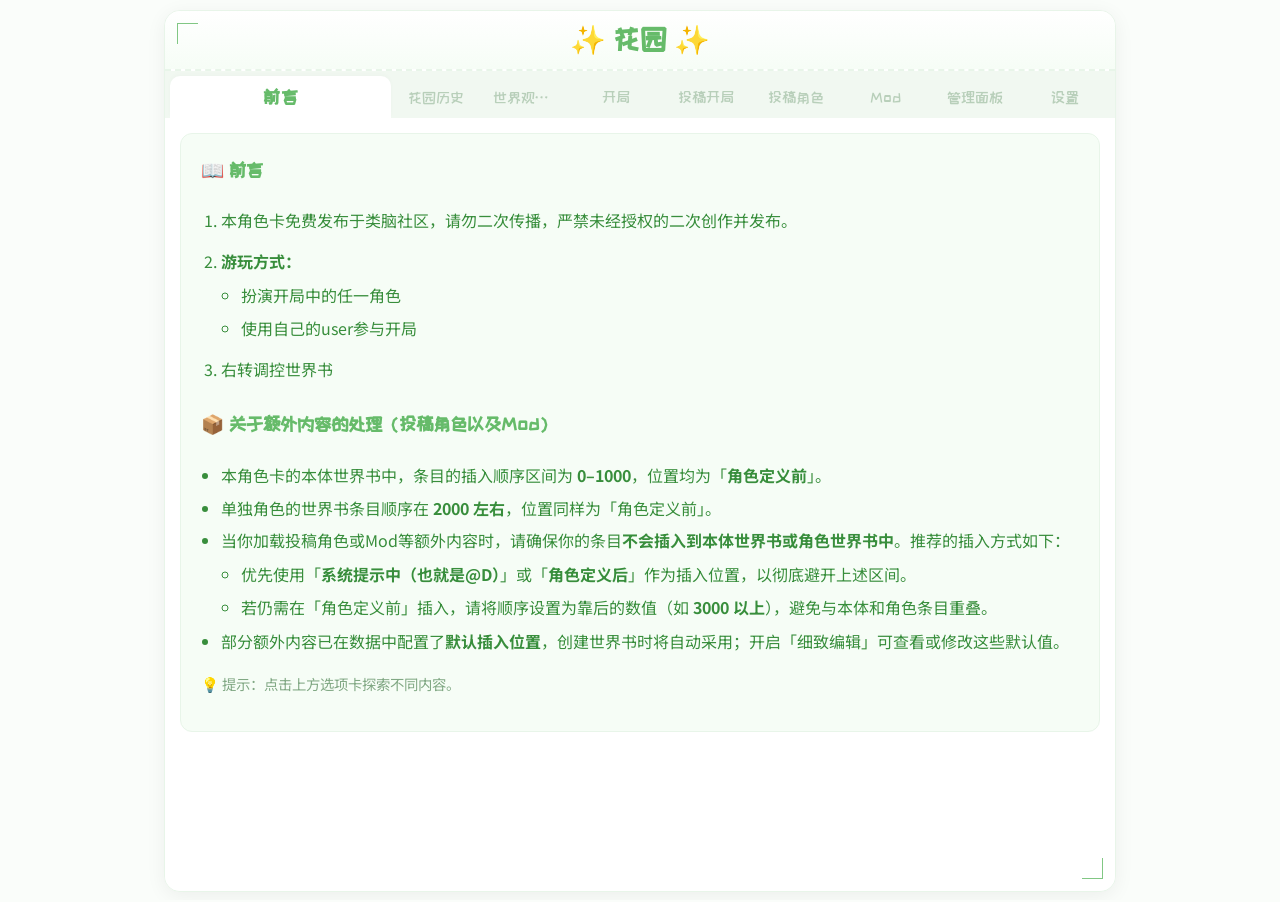
==== commit fac74358: "Add files via upload" ====
--- a/index.html
+++ b/index.html
@@ -1,324 +1,474 @@
-<!DOCTYPE html>
-<html lang="zh-CN">
 <head>
 <meta charset="UTF-8">
-<base href="https://qhongyi123.github.io/test/">
-<title>《千叶的睡前小故事》 - 开局界面</title>
+<base href="https://qhongyi123.github.io/Gardenkaiju/">
+<title>花园</title>
+<!-- disable-default-loading -->
 <meta name="viewport" content="width=device-width, initial-scale=1.0">
 <link rel="stylesheet" href="css/style.css">
 </head>
 <body>
 
-<div class="scene" id="scene-cover">
-    <div class="book-cover-container" onclick="openBook()">
-        <div class="cover-border"></div>
-        <div class="title-area">
-            <h1 class="book-title">千叶的睡前小故事</h1>
-            <div class="book-subtitle">&#10023; QIANYE STORY &#10023;</div>
-        </div>
-        <div class="click-hint">- 点击翻开书页 -</div>
-        <div class="copyright-text">
-            开始游玩即代表接受本作品的一切设定<br>
-            作者不为游玩内容负责
+<div class="container">
+    <div class="header">
+        <h1>✨ 花园 ✨</h1>
+        <button class="filter-trigger" id="filter-trigger" onclick="toggleFilter()" style="display:none">🔍 筛选</button>
+        <button class="filter-trigger" id="detail-edit-trigger" onclick="toggleDetailEdit()" style="display:none">📝 细致编辑</button>
+    </div>
+
+    <div class="tabs-nav">
+        <button class="tab-btn active" onclick="switchTab('tab1')">前言</button>
+        <button class="tab-btn" onclick="switchTab('tab2')">花园历史</button>
+        <button class="tab-btn" onclick="switchTab('tab9')">世界观调整</button>
+        <button class="tab-btn" onclick="switchTab('tab3')">开局</button>
+        <button class="tab-btn" onclick="switchTab('tab4')">投稿开局</button>
+        <button class="tab-btn" onclick="switchTab('tab6')">投稿角色</button>
+        <button class="tab-btn" onclick="switchTab('tab7')">Mod</button>
+        <button class="tab-btn" onclick="switchTab('tab8')">管理面板</button>
+        <button class="tab-btn" id="dev-tab-btn" onclick="switchTab('tab10')" style="display:none">开局生成</button>
+        <button class="tab-btn" id="dev-tab-btn2" onclick="switchTab('tab11')" style="display:none">开局文本处理</button>
+        <button class="tab-btn" onclick="switchTab('tab5')">设置</button>
+    </div>
+
+    <div class="filter-panel" id="filter-panel">
+        <div class="filter-search-row">
+            <input type="text" id="filter-search" class="filter-search-input" placeholder="搜索开局名称或内容..." oninput="applyFilter()">
+            <button class="filter-close-btn" onclick="toggleFilter()">✕</button>
+        </div>
+        <div class="filter-tags-row" id="filter-tags"></div>
+    </div>
+
+    <div id="tab1" class="tab-content active">
+        <div class="preface-section" id="preface-content">
+            📖 加载中...
+        </div>
+    </div>
+
+    <div id="tab2" class="tab-content">
+        <div class="history-placeholder" id="history-content">
+            📝 加载中...
+        </div>
+    </div>
+
+    <div id="tab9" class="tab-content">
+        <div class="worldview-section">
+            <div class="worldview-header">
+                <h3>🔮 世界观调整</h3>
+                <p>世界书：花园巡防官</p>
+            </div>
+            <div class="worldview-preset-buttons" id="worldview-preset-buttons"></div>
+            <div class="worldview-directory">
+                <div class="worldview-directory-header" onclick="toggleWorldviewDirectory()">
+                    <h4>条目一览</h4>
+                    <span class="directory-arrow" id="worldview-directory-arrow">▶</span>
+                </div>
+                <div class="worldview-entry-list-container" id="worldview-entry-list-container">
+                    <div class="worldview-entry-list" id="worldview-entry-list">
+                        <p class="worldview-loading-text">点击刷新按钮加载目录...</p>
+                    </div>
+                </div>
+            </div>
+        </div>
+    </div>
+
+    <div id="tab3" class="tab-content">
+        <div class="card-grid" id="start-cards-grid"></div>
+        <button class="fav-toggle" id="fav-toggle-starts" onclick="toggleFavoritesView('starts')">📁 收藏夹</button>
+    </div>
+
+    <div id="tab4" class="tab-content">
+        <div class="card-grid" id="submission-cards-grid"></div>
+        <button class="fav-toggle" id="fav-toggle-subs" onclick="toggleFavoritesView('subs')">📁 收藏夹</button>
+    </div>
+
+    <div id="tab6" class="tab-content">
+        <div class="card-grid" id="character-cards-grid"></div>
+        <button class="fav-toggle" id="fav-toggle-chars" onclick="toggleFavoritesView('chars')">📁 收藏夹</button>
+    </div>
+
+    <div id="tab7" class="tab-content">
+        <div class="card-grid" id="mod-cards-grid"></div>
+        <button class="fav-toggle" id="fav-toggle-mods" onclick="toggleFavoritesView('mods')">📁 收藏夹</button>
+    </div>
+
+    <div id="tab8" class="tab-content">
+        <div class="wb-manage-section">
+            <div class="wb-manage-header">
+                <h3>📚 已创建的世界书（XX的世界书）</h3>
+                <button class="btn btn-secondary btn-sm" onclick="refreshCreatedWorldbooks()">🔄 刷新</button>
+            </div>
+            <div class="wb-manage-list" id="wb-created-list">
+                <div class="wb-manage-empty">点击刷新按钮加载列表...</div>
+            </div>
+        </div>
+        <div class="wb-manage-section">
+            <div class="wb-manage-header">
+                <h3>🌐 当前全局挂载</h3>
+                <div class="wb-manage-header-actions">
+                    <button class="btn btn-danger btn-sm" onclick="clearAllGlobalWorldbooks()">🗑 一键清空</button>
+                    <button class="btn btn-secondary btn-sm" onclick="refreshGlobalWorldbooks()">🔄 刷新</button>
+                </div>
+            </div>
+            <div class="wb-manage-list" id="wb-global-list">
+                <div class="wb-manage-empty">点击刷新按钮加载列表...</div>
+            </div>
+        </div>
+    </div>
+
+    <div id="tab5" class="tab-content">
+        <div class="settings-section">
+            <h3>⚙ 设置</h3>
+            <div class="settings-row">
+                <span class="settings-label">卡片列数：</span>
+                <button class="col-btn" onclick="setColumns(1)">1</button>
+                <button class="col-btn" onclick="setColumns(2)">2</button>
+                <button class="col-btn" onclick="setColumns(3)">3</button>
+                <button class="col-btn" onclick="setColumns(4)">4</button>
+                <button class="col-btn" onclick="setColumns(5)">5</button>
+            </div>
+            <div class="settings-row separated">
+                <span class="settings-label">界面字体字号：</span>
+                <button class="col-btn" onclick="setFontSizeUI(12)">12</button>
+                <button class="col-btn" onclick="setFontSizeUI(16)">16</button>
+                <button class="col-btn" onclick="setFontSizeUI(20)">20</button>
+                <button class="col-btn" onclick="setFontSizeUI(24)">24</button>
+                <button class="col-btn" onclick="setFontSizeUI(28)">28</button>
+                <button class="col-btn" onclick="setFontSizeUI(32)">32</button>
+            </div>
+            <div class="settings-row">
+                <span class="settings-label">卡片字体字号：</span>
+                <button class="col-btn" onclick="setFontSizeCards(12)">12</button>
+                <button class="col-btn" onclick="setFontSizeCards(14)">14</button>
+                <button class="col-btn" onclick="setFontSizeCards(18)">18</button>
+                <button class="col-btn" onclick="setFontSizeCards(22)">22</button>
+                <button class="col-btn" onclick="setFontSizeCards(26)">26</button>
+                <button class="col-btn" onclick="setFontSizeCards(30)">30</button>
+            </div>
+            <div class="settings-row separated">
+                <span class="settings-label">字体：</span>
+                <button class="font-btn" onclick="setFontFamily('kuaile')">花间体</button>
+                <button class="font-btn" onclick="setFontFamily('serif')">书简体</button>
+                <button class="font-btn" onclick="setFontFamily('sans')">云水体</button>
+                <button class="font-btn" onclick="setFontFamily('mashan')">墨痕体</button>
+            </div>
+            <div class="settings-row separated">
+                <span class="settings-label">高级选项：</span>
+                <label class="wb-toggle">
+                    <input type="checkbox" id="setting-show-wb-name" onchange="toggleShowWbName(this.checked)">
+                    <span>显示自定义世界书命名</span>
+                </label>
+            </div>
+            <div class="settings-row separated">
+                <span class="settings-label">开发者模式：</span>
+                <label class="wb-toggle">
+                    <input type="checkbox" id="setting-dev-mode" onchange="toggleDevMode(this.checked)">
+                    <span>开启开发者模式</span>
+                </label>
+            </div>
+        </div>
+    </div>
+
+    <div id="tab10" class="tab-content">
+        <div class="dev-panel">
+            <h3>🎬 开局生成（开发者版）</h3>
+
+            <div class="dev-section">
+                <div class="dev-section-header">
+                    <h4>📋 开场白要求</h4>
+                    <button class="dev-add-btn" onclick="addRequirement()">＋</button>
+                </div>
+                <div class="dev-requirements" id="dev-requirements"></div>
+            </div>
+
+            <div class="dev-section">
+                <h4>📝 剧情填写</h4>
+                <textarea class="dev-plot-textarea" id="dev-plot" placeholder="在此填写剧情内容..."></textarea>
+            </div>
+
+            <div class="dev-actions">
+                <button class="btn btn-success" onclick="sendOpeningGeneration()">🚀 发送生成请求</button>
+                <button class="btn btn-secondary" onclick="resetDevGeneration()">🔄 重置</button>
+            </div>
+        </div>
+    </div>
+
+    <div id="tab11" class="tab-content">
+        <div class="proc-panel">
+            <h3>📄 开局文本处理</h3>
+
+            <div class="proc-section">
+                <h4>📥 粘贴原始文本</h4>
+                <textarea class="proc-textarea" id="proc-raw-input" placeholder="在此粘贴包含 &lt;qy&gt; 标签的开局文本..."></textarea>
+                <button class="btn btn-primary proc-parse-btn" onclick="parseQyText()">🔍 解析文本</button>
+            </div>
+
+            <div class="proc-section">
+                <h4>📋 元数据</h4>
+                <div class="proc-form-row">
+                    <span class="proc-label">类型</span>
+                    <button class="proc-type-btn active" id="proc-type-start" onclick="setProcType('start')">正常开局</button>
+                    <button class="proc-type-btn" id="proc-type-sub" onclick="setProcType('sub')">投稿开局</button>
+                    <button class="proc-type-btn" id="proc-type-mod" onclick="setProcType('mod')">Mod</button>
+                </div>
+                <div class="proc-form-row">
+                    <span class="proc-label">编号</span>
+                    <input type="number" id="proc-id" class="proc-input proc-input-sm" min="1" max="9999" placeholder="如 67">
+                    <span class="proc-label">故事名称</span>
+                    <input type="text" id="proc-name" class="proc-input" placeholder="如 闲着没事，和女儿来一炮">
+                </div>
+                <div class="proc-form-row">
+                    <span class="proc-label">颜色</span>
+                    <select id="proc-color" class="proc-select">
+                        <option value="soft-green">软绿</option>
+                        <option value="soft-blue">软蓝</option>
+                        <option value="soft-lavender">软紫</option>
+                        <option value="soft-peach">软桃</option>
+                        <option value="soft-yellow">软黄</option>
+                        <option value="soft-mint">软薄荷</option>
+                        <option value="soft-rose">软玫瑰</option>
+                        <option value="soft-sky">软天蓝</option>
+                    </select>
+                    <span class="proc-label">标签</span>
+                    <input type="text" id="proc-tags" class="proc-input" placeholder="用逗号分隔，如 花园,日常">
+                </div>
+                <div class="proc-form-row">
+                    <span class="proc-label">作者</span>
+                    <input type="text" id="proc-author" class="proc-input" placeholder="选填">
+                    <span class="proc-label">时间</span>
+                    <input type="text" id="proc-time" class="proc-input" placeholder="选填，如 2025-03">
+                </div>
+                <div class="proc-form-row">
+                    <span class="proc-label">图链</span>
+                    <input type="text" id="proc-image" class="proc-input" placeholder="选填，图片URL">
+                </div>
+                <div class="proc-form-row">
+                    <span class="proc-label">关联人物</span>
+                    <input type="text" id="proc-related-chars" class="proc-input" placeholder="选填，用逗号分隔">
+                </div>
+                <div class="proc-form-row">
+                    <span class="proc-label">关联Mod</span>
+                    <input type="text" id="proc-related-mods" class="proc-input" placeholder="选填，用逗号分隔">
+                </div>
+            </div>
+
+            <div class="proc-section" id="proc-position-section" style="display:none">
+                <h4>📍 插入位置</h4>
+                <div class="proc-form-row">
+                    <span class="proc-label">位置</span>
+                    <select id="proc-position-type" class="proc-select" onchange="toggleProcDepthFields()">
+                        <option value="before_char">角色定义前</option>
+                        <option value="after_char">角色定义后</option>
+                        <option value="at_depth" selected>系统提示中</option>
+                    </select>
+                    <span class="proc-label">顺序</span>
+                    <input type="number" id="proc-position-order" class="proc-input proc-input-sm" value="0" min="0" max="9999">
+                </div>
+                <div class="proc-form-row" id="proc-depth-fields">
+                    <span class="proc-label">角色</span>
+                    <select id="proc-position-role" class="proc-select">
+                        <option value="system">system</option>
+                        <option value="assistant">assistant</option>
+                        <option value="user">user</option>
+                    </select>
+                    <span class="proc-label">深度</span>
+                    <input type="number" id="proc-position-depth" class="proc-input proc-input-sm" value="4" min="0" max="99">
+                </div>
+            </div>
+
+            <div class="proc-section">
+                <h4>📝 解析结果预览</h4>
+                <div class="proc-preview" id="proc-preview-content">
+                    <span class="proc-preview-hint">点击「解析文本」后在此预览</span>
+                </div>
+            </div>
+
+            <div class="dev-actions">
+                <button class="btn btn-success" onclick="exportStartJson()">📥 导出 JSON 文件</button>
+                <button class="btn btn-secondary" onclick="resetProcPanel()">🔄 重置</button>
+            </div>
         </div>
     </div>
 </div>
 
-<div class="scene" id="scene-inner">
-    <div class="book-inner-container">
-        <div class="tabs-wrapper">
-            <div class="tabs-header">
-                <button class="tab-btn active" data-target="tab1">前言</button>
-                <button class="tab-btn" data-target="tab2">鸣谢</button>
-                <button class="tab-btn" data-target="tab3">初始设置</button>
-                <button class="tab-btn" data-target="tab4">模式选择与世界观调整</button>
-                <button class="tab-btn" data-target="tab7">角色管理</button>
-            </div>
-
-            <div class="tabs-content-area" id="dynamic-tabs-area">
-
-                <!-- Tab 1 : 前言 -->
-                <div id="tab1" class="tab-panel active">
-                    <div class="sub-tabs-header">
-                        <button class="sub-tab-btn active" onclick="switchSubTab(this, 'tab1-sub1')">前言</button>
-                        <button class="sub-tab-btn" onclick="switchSubTab(this, 'tab1-sub2')">常见问题</button>
-                        <button class="sub-tab-btn" onclick="switchSubTab(this, 'tab1-sub3')">作品信息</button>
-                        <button class="sub-tab-btn" onclick="switchSubTab(this, 'tab1-sub4')">相关推荐</button>
+<!-- ==================== 开局详情弹窗 ==================== -->
+<div class="modal-overlay" id="start-modal">
+    <div class="modal-content">
+        <div class="modal-header">
+            <h3 id="modal-title">开局标题</h3>
+            <button class="modal-fav" id="modal-fav-btn" onclick="toggleFavoriteCard()">🌼</button>
+            <button class="modal-close" onclick="closeModal('start-modal')">✕</button>
+        </div>
+        <div class="modal-body">
+            <div class="modal-meta">
+                <span class="meta-author" id="modal-author"></span>
+                <span class="meta-time" id="modal-time"></span>
+            </div>
+            <div class="modal-tags" id="modal-tags"></div>
+
+            <div class="modal-section-title">📄 内容粗览</div>
+            <div class="modal-preview" id="modal-preview"></div>
+
+            <div class="modal-section-title" id="modal-associated-title" style="display:none">🔗 关联内容</div>
+            <div class="associated-table" id="modal-associated-table" style="display:none"></div>
+            <div class="associated-batch-row" id="modal-associated-batch" style="display:none">
+                <button class="btn btn-primary btn-sm" onclick="batchCreateAssociatedWorldbooks()">📝 一键创建所选</button>
+                <span class="batch-hint">（为所有勾选但缺失世界书的内容创建）</span>
+            </div>
+
+            <div class="modal-character-link" id="modal-character-link" style="display:none">
+                <span class="settings-label">👤 关联人物：</span>
+                <span id="modal-character-name"></span>
+            </div>
+            <div class="settings-row" id="modal-worldbook-row" style="display:none">
+                <span class="settings-label">绑定角色世界书：</span>
+                <label class="wb-toggle">
+                    <input type="checkbox" id="modal-bind-worldbook" checked onchange="updateBindWorldbook()">
+                    <span>加载开局时同步绑定</span>
+                </label>
+            </div>
+
+            <div class="modal-actions">
+                <button class="btn btn-secondary" onclick="openViewStartModal()">🔍 查看开局</button>
+                <button class="btn btn-success" onclick="loadStart()">🚀 加载开局</button>
+                <button class="btn btn-primary" onclick="closeModal('start-modal')">关闭</button>
+            </div>
+        </div>
+    </div>
+</div>
+
+<!-- ==================== 查看开局弹窗（大） ==================== -->
+<div class="modal-overlay" id="view-start-modal">
+    <div class="modal-content">
+        <div class="modal-header">
+            <h3 id="view-modal-title">开局完整内容</h3>
+            <button class="modal-close" onclick="closeModal('view-start-modal')">✕</button>
+        </div>
+        <div class="modal-body">
+            <div class="view-content-scroll" id="view-full-content"></div>
+            <div class="view-actions-bar">
+                <button class="btn btn-secondary" onclick="closeModal('view-start-modal')">↩️ 返回</button>
+                <button class="btn btn-success" onclick="loadStartFromView()">🚀 加载开局</button>
+            </div>
+        </div>
+    </div>
+</div>
+
+<!-- ==================== 人物详情弹窗 ==================== -->
+<div class="modal-overlay" id="character-modal">
+    <div class="modal-content">
+        <div class="modal-header">
+            <h3 id="character-modal-title">人物名称</h3>
+            <button class="modal-fav" id="character-modal-fav-btn" onclick="toggleFavoriteCharacter()">🌼</button>
+            <button class="modal-close" onclick="closeModal('character-modal')">✕</button>
+        </div>
+        <div class="modal-body">
+            <div class="modal-meta">
+                <span class="meta-author" id="character-modal-author"></span>
+            </div>
+            <div class="modal-tags" id="character-modal-tags"></div>
+            <div class="modal-section-title">📋 角色简介</div>
+            <div class="modal-preview" id="character-modal-preview"></div>
+            <div class="associated-table" id="character-associated-table" style="margin-bottom: 12px"></div>
+            <div id="character-wb-name-row" class="settings-row" style="display:none">
+                <span class="settings-label">世界书名称（选填）：</span>
+                <input type="text" id="character-wb-name" class="wb-name-input" value="" placeholder="留空则使用默认名称">
+            </div>
+            <div id="character-detail-edit" style="display:none">
+                <div class="modal-section-title">📝 细致编辑</div>
+                <div class="settings-row">
+                    <span class="settings-label">位置：</span>
+                    <select id="detail-position-type" class="wb-select" onchange="toggleDepthFields()">
+                        <option value="at_depth" selected>系统提示中</option>
+                        <option value="before_char">角色定义前</option>
+                        <option value="after_char">角色定义后</option>
+                    </select>
+                </div>
+                <div id="detail-depth-fields">
+                    <div class="settings-row">
+                        <span class="settings-label">角色：</span>
+                        <select id="detail-role" class="wb-select">
+                            <option value="system">system</option>
+                            <option value="assistant">assistant</option>
+                            <option value="user">user</option>
+                        </select>
                     </div>
-                    <div class="sub-panels-wrapper">
-                        <div id="tab1-sub1" class="sub-panel active">
-                            <h2># &#10023; 游玩前必看 &#10023;</h2>
-                            <i class="warning-red">###### 本卡仅免费发布在Discord平台的类脑社区以及内部社群，禁止未经授权的二传/二创，禁止任何形式的收费传播/游玩行为，坚决抵制商业化，请尊重作者的劳动成果</i>
-                            <div style="background:rgba(212,175,55,0.08); border:1px solid rgba(212,175,55,0.2); padding:12px; border-radius:6px; margin-top:15px; color:var(--color-text-dark); line-height:1.6;">
-                                <h3 style="color:var(--color-primary-dark); margin-top:0; border-bottom:1px dashed rgba(212,175,55,0.3); padding-bottom:5px;"># &#10022; 游玩指导 </h3>
-                                本作共五个世界观，分为中世纪童话、开拓新大陆与殖民贸易、西部拓荒、东方修仙、西方魔法。在游玩时，你可以选择剧情模式或自由模式：剧情模式有着固定的剧本，且你扮演的角色也是固定的；而自由模式可以自由编辑开局与身份，既可扮演预设好的身份组，也可以自定义人物。其余功能可以自行探索。
-
-                                <h3 style="color:var(--color-primary-dark); margin-top:15px; border-bottom:1px dashed rgba(212,175,55,0.3); padding-bottom:5px;">&#10022; 界面说明</h3>
-                                以下是对游玩界面的相关说明：<br>
-
-                                <b>1. 书签</b><br>
-                                目录：可以进入其他界面<br>
-                                封面：点击后返回封面<br>
-                                翻页：点击翻页<br>
-                                角色：可以管理作品角色或你的自定义角色<br>
-
-                                <b>2. 初始设置</b><br>
-                                控制正文美化 / 纯文字输出<br>
-
-                                <b>3. 模式与世界观</b><br>
-                                选择剧情/自由模式，再选世界观，按选择自动开关对应世界书条目<br>
-
-                                <b>4. 角色管理</b><br>
-                                察看、管理各角色及世界书条目<br>
-
-                            </div>
-                        </div>
-                        <div id="tab1-sub2" class="sub-panel">
-                            <h2># &#10023; 常见问题 &#10023;</h2>
-                            <div style="background:rgba(212,175,55,0.08); border:1px solid rgba(212,175,55,0.2); padding:12px; border-radius:6px; margin-bottom:12px;">
-                                <h3 style="color:var(--color-primary-dark); margin-top:0; border-bottom:1px dashed rgba(212,175,55,0.3); padding-bottom:5px;">&#10022; 为什么要把扶她称为伊菈？</h3>
-                                <p style="line-height:1.7; color:var(--color-text-dark);">因为扶她在AI的数据库中有相当多的刻板印象，采用其他名称可以一定程度上规避这些问题。</p>
-                            </div>
-                            <div style="background:rgba(212,175,55,0.08); border:1px solid rgba(212,175,55,0.2); padding:12px; border-radius:6px; margin-bottom:12px;">
-                                <h3 style="color:var(--color-primary-dark); margin-top:0; border-bottom:1px dashed rgba(212,175,55,0.3); padding-bottom:5px;">&#10022; 一定要按照剧情线走吗？</h3>
-                                <p style="line-height:1.7; color:var(--color-text-dark);">并非，你可以随时脱离剧情，想走剧情的时候再跟着指引就行。</p>
-                            </div>
-                            <div style="background:rgba(212,175,55,0.08); border:1px solid rgba(212,175,55,0.2); padding:12px; border-radius:6px;">
-                                <h3 style="color:var(--color-primary-dark); margin-top:0; border-bottom:1px dashed rgba(212,175,55,0.3); padding-bottom:5px;">&#10022; 我不会玩</h3>
-                                <p style="line-height:1.7; color:var(--color-text-dark);">去类脑看教程！</p>
-                            </div>
-                        </div>
-                        <div id="tab1-sub3" class="sub-panel"><i># 本作品名：《千叶的睡前小故事》
-# 作者：千叶</i>
-                            <div style="background:rgba(212,175,55,0.08); border:1px solid rgba(212,175,55,0.2); padding:12px; border-radius:6px; margin-top:15px; color:var(--color-text-dark); line-height:1.6;">
-                                <h3 style="color:var(--color-primary-dark); margin-top:0; border-bottom:1px dashed rgba(212,175,55,0.3); padding-bottom:5px;">## 内容声明 </h3>
- 本作品是对经典童话故事的魔改，含有伊菈（也就是扶她）、伪娘、乱伦等元素，若选择游玩，则表示完全接受本作品的一切设定，同时，作者不对他人的性癖负责，他人的游玩内容与作者无关。
-                           </div>
-                        </div>
-                        <div id="tab1-sub4" class="sub-panel">
-                            <div style="background:rgba(212,175,55,0.08); border:1px solid rgba(212,175,55,0.2); padding:12px; border-radius:6px; margin-top:15px; color:var(--color-text-dark); line-height:1.6;">
-                                <h3 style="color:var(--color-primary-dark); margin-top:0; border-bottom:1px dashed rgba(212,175,55,0.3); padding-bottom:5px;"># - 其他作品 -</h3>
-                                <h3 style="color:var(--color-primary-dark); margin-bottom:4px;">雏菊巡防官</h3>
-                                <h3 style="color:var(--color-primary-dark); margin-bottom:4px;">雏菊预备学院</h3>
-                                <p style="margin-top:12px;">以上作品均发布在类脑平台</p>
-                            </div>
-                        </div>
-    <!-- 脉络式内部轻提示 -->
-    <div class="timeline-toast" id="timeline-toast">已保存</div>
+                    <div class="settings-row">
+                        <span class="settings-label">深度：</span>
+                        <input type="number" id="detail-depth" class="wb-name-input" value="4" min="0" max="99" style="width:60px">
+                    </div>
+                </div>
+                <div class="settings-row">
+                    <span class="settings-label">顺序：</span>
+                    <input type="number" id="detail-order" class="wb-name-input" value="0" min="0" max="9999" style="width:80px">
+                </div>
+            </div>
+            <div class="modal-actions">
+                <button class="btn btn-secondary" onclick="mountCharacterGlobal()">🌐 挂载到全局</button>
+                <button class="btn btn-primary" onclick="closeModal('character-modal')">关闭</button>
+            </div>
+        </div>
+    </div>
 </div>
-                </div>
-
-                <!-- Tab 2 : 鸣谢 -->
-                <div id="tab2" class="tab-panel">
-                    <div class="sub-tabs-header">
-                        <button class="sub-tab-btn active" onclick="switchSubTab(this, 'tab2-sub1')">鸣谢</button>
+
+<!-- ==================== Mod详情弹窗 ==================== -->
+<div class="modal-overlay" id="mod-modal">
+    <div class="modal-content">
+        <div class="modal-header">
+            <h3 id="mod-modal-title">Mod名称</h3>
+            <button class="modal-fav" id="mod-modal-fav-btn" onclick="toggleFavoriteMod()">🌼</button>
+            <button class="modal-close" onclick="closeModal('mod-modal')">✕</button>
+        </div>
+        <div class="modal-body">
+            <div class="modal-meta">
+                <span class="meta-author" id="mod-modal-author"></span>
+            </div>
+            <div class="modal-tags" id="mod-modal-tags"></div>
+            <div class="modal-section-title">📋 内容描述</div>
+            <div class="modal-preview" id="mod-modal-preview"></div>
+            <div class="associated-table" id="mod-associated-table" style="margin-bottom: 12px"></div>
+            <div id="mod-wb-name-row" style="display:none">
+                <div class="settings-row">
+                    <span class="settings-label">世界书名称（选填）：</span>
+                    <input type="text" id="mod-wb-name" class="wb-name-input" value="" placeholder="留空则使用默认名称">
+                </div>
+            </div>
+            <div id="mod-detail-edit" style="display:none">
+                <div class="modal-section-title">📝 细致编辑</div>
+                <div class="settings-row">
+                    <span class="settings-label">位置：</span>
+                    <select id="mod-detail-position-type" class="wb-select" onchange="toggleModDepthFields()">
+                        <option value="at_depth" selected>系统提示中</option>
+                        <option value="before_char">角色定义前</option>
+                        <option value="after_char">角色定义后</option>
+                    </select>
+                </div>
+                <div id="mod-detail-depth-fields">
+                    <div class="settings-row">
+                        <span class="settings-label">角色：</span>
+                        <select id="mod-detail-role" class="wb-select">
+                            <option value="system">system</option>
+                            <option value="assistant">assistant</option>
+                            <option value="user">user</option>
+                        </select>
                     </div>
-                    <div class="sub-panels-wrapper">
-                        <div id="tab2-sub1" class="sub-panel active"><h2># &#10023; 鸣谢 &#10023;</h2><i> </i>
-                            <div style="background:rgba(212,175,55,0.08); border:1px solid rgba(212,175,55,0.2); padding:12px; border-radius:6px; margin-top:15px; color:var(--color-text-dark); line-height:1.6;">
-                                <h3 style="color:var(--color-primary-dark); margin-top:0; border-bottom:1px dashed rgba(212,175,55,0.3); padding-bottom:5px;">特别感谢一路陪伴着我的你们<br>
- 以下排名不分先后（我按照目录从上到下写的）：</h3>
- 花园猫娘小黑酱（笨蛋AI版）：支持喵~<br>
- R<br>
- Single<br>
- 千叶<br>
- 御枫千秋：加油&#8593;(&#94;&#969;&#94;)&#8593;<br>
- 忘却<br>
- 绝地潜兵ATRH1955号<br>
- alive_cloud：沙漠里的电线是电线干<br>
- Star：支持千叶喵，支持千叶谢谢喵~<br>
- 神数<br>
- （ 。 | （ 。 ）（身在基米心在鲸版）<br>
- .gkx.<br>
- DAS<br>
- d皿b so fxxk tired<br>
- FSWMAD<br>
- jianguanhuya<br>
- latias39<br>
- ling<br>
- lingyu<br>
- muyu<br>
- OMO<br>
- podiu<br>
- qiushan<br>
- V<br>
- &#10048;<br>
- 曦猫<br>
- 朔夕<br>
- 白喵<br>
- 诺<br>
- 韵月<br>
- ws12
-
-                      </div>
+                    <div class="settings-row">
+                        <span class="settings-label">深度：</span>
+                        <input type="number" id="mod-detail-depth" class="wb-name-input" value="4" min="0" max="99" style="width:60px">
                     </div>
-                    </div>
-                </div>
-
-                <!-- Tab 3 : 初始设置 -->
-                <div id="tab3" class="tab-panel">
-                    <div class="sub-panels-wrapper">
-                        <div id="tab3-sub1" class="sub-panel active"></div>
-                    </div>
-                </div>
-
-                <!-- Tab 4 : 模式选择与世界观调整 -->
-                <div id="tab4" class="tab-panel">
-                    <div class="sub-panels-wrapper">
-                        <div id="tab4-sub1" class="sub-panel active"></div>
-                    </div>
-                </div>
-
-                <!-- Tab 7 : 角色管理 -->
-                <div id="tab7" class="tab-panel">
-                    <div style="padding:15px; flex:1; display:flex; flex-direction:column; overflow:hidden;">
-                        <h2 style="color:var(--color-primary-dark); text-align:center; border-bottom:2px dashed rgba(212,175,55,0.3); padding-bottom:10px; margin-top:0;">&#10023; 角色管理 &#10023;</h2>
-                        <i style="color:var(--color-text-dark); opacity:0.8; text-align:center; font-size:0.9em; margin-bottom:15px; display:block;">你可以在该界面察看、管理各个角色</i>
-                        <div id="char-manage-list" style="flex:1; overflow-y:auto; padding-right:5px; border-radius:6px;">
-                            <div style='text-align:center; padding:20px; opacity:0.7;'>加载中...</div>
-                        </div>
-                        <button class="start-game-btn" style="font-size:1rem; margin-top:10px; padding:8px; font-family:'Noto Serif SC';" onclick="ifConfirmThenPopulate()">&#8635; 刷新</button>
-                    </div>
-                </div>
-            </div>
-
-            <!-- 总目录弹窗 -->
-            <div class="toc-modal" id="tocMenu">
-                <div class="toc-title">章节录</div>
-                <div class="toc-mode-worldview" id="toc-mode-worldview"></div>
-                <div class="toc-list">
-                    <div class="toc-corners">
-                        <div class="toc-corner-btn" onclick="selectFromToc('tab1')">前言</div>
-                        <div class="toc-corner-btn" onclick="selectFromToc('tab2')">鸣谢</div>
-                        <div class="toc-corner-btn" onclick="selectFromToc('tab3')">初始设置</div>
-                        <div class="toc-corner-btn" onclick="selectFromToc('tab4')">模式选择与世界观调整</div>
-                        <div class="toc-corner-btn custom-start" onclick="selectFromToc('tab5')">自定义开局</div>
-                        <div class="toc-corner-btn custom-start" onclick="selectFromToc('tab6')">自定义开局(剧本)</div>
-                        <div class="toc-corner-btn" onclick="selectFromToc('tab7')" style="border-color:#b8860b;">角色管理</div>
-                    </div>
-                    <div class="toc-gallery" style="display:none;">
-                        <div class="toc-img-card" data-mode="script" data-worldview="medieval" onclick="selectFromToc('SM1')"><div class="toc-img-frame"><span class="img-placeholder">努力更新<br>中...</span><img src="https://qianyedoufu.dpdns.org/辛德瑞拉（小时候）.jpg" onload="this.style.opacity=1" onerror="this.style.opacity=0" alt=""></div><div class="toc-img-title">灰姑娘</div></div>
-                        <div class="toc-img-card" data-mode="script" data-worldview="medieval" onclick="selectFromToc('SM2')"><div class="toc-img-frame"><span class="img-placeholder">努力更新<br>中...</span><img src="https://qianyedoufu.dpdns.org/绛娅.jpg"" onload="this.style.opacity=1" onerror="this.style.opacity=0" alt=""></div><div class="toc-img-title">小红帽</div></div>
-                        <div class="toc-img-card" data-mode="script" data-worldview="medieval" onclick="selectFromToc('SM3')"><div class="toc-img-frame"><span class="img-placeholder">努力更新<br>中...</span><img src="https://qianyedoufu.dpdns.org/莉茨.png" onload="this.style.opacity=1" onerror="this.style.opacity=0" alt=""></div><div class="toc-img-title">卖火柴的小女孩</div></div>
-                        <div class="toc-img-card" data-mode="script" data-worldview="medieval" onclick="selectFromToc('SM4')"><div class="toc-img-frame"><span class="img-placeholder">努力更新<br>中...</span><img src="https://qianyedoufu.dpdns.org/龙娘姐妹.png" onload="this.style.opacity=1" onerror="this.style.opacity=0" alt=""></div><div class="toc-img-title">小裁缝<br>一次干七个！</div></div>
-                        <div class="toc-img-card" data-mode="script" data-worldview="medieval" onclick="selectFromToc('SM5')"><div class="toc-img-frame"><span class="img-placeholder">努力更新<br>中...</span><img src="https://qianyedoufu.dpdns.org/白雪公主.jpg" onload="this.style.opacity=1" onerror="this.style.opacity=0" alt=""></div><div class="toc-img-title">白雪公主（制作中）</div></div>
-                        <div class="toc-img-card" data-mode="free" data-worldview="colony" onclick="selectFromToc('FC1')"><div class="toc-img-frame"><span class="img-placeholder">努力更新<br>中...</span><img src="https://qianyedoufu.dpdns.org/海洋.png" onload="this.style.opacity=1" onerror="this.style.opacity=0" alt=""></div><div class="toc-img-title">自定义模式</div></div>
-                    </div>
-                </div>
-                <div class="toc-close-btn" onclick="toggleToc()">关 闭 落 落 长 册</div>
-            </div>
-
-            <div class="bookmark-return bookmark-shake" id="bookmark-return" onclick="returnFromChar()" title="返回" style="display:none;">返回</div>
-            <div class="bookmark-menu bookmark-shake" onclick="toggleToc()" title="打开总目录">目录</div>
-            <div class="bookmark-back bookmark-shake" onclick="goBackCover()" title="回到封面">封面</div>
-            <div class="bookmark-next bookmark-shake" onclick="nextPage()" title="点击向后翻看">翻页</div>
-            <div class="bookmark-role bookmark-shake" onclick="goToRoleTab()" title="进入角色管理">角色</div>
+                </div>
+                <div class="settings-row">
+                    <span class="settings-label">顺序：</span>
+                    <input type="number" id="mod-detail-order" class="wb-name-input" value="0" min="0" max="9999" style="width:80px">
+                </div>
+            </div>
+            <div class="modal-actions">
+                <button class="btn btn-secondary" onclick="mountModGlobal()">🌐 挂载到全局</button>
+                <button class="btn btn-primary" onclick="closeModal('mod-modal')">关闭</button>
+            </div>
         </div>
     </div>
 </div>
 
-<!-- 自定义提示弹窗 -->
-<div class="custom-alert-overlay" id="customAlertOverlay">
-    <div class="custom-alert-box">
-        <div class="alert-border-overlay"></div>
-        <div class="custom-alert-content" id="customAlertMsg">此处显示相关信息...</div>
-        <div class="alert-btn-group">
-            <button class="custom-alert-btn" onclick="handleAlertAction(true)">&#10022; 确 认 &#10022;</button>
-            <button class="custom-alert-btn cancel-btn" id="customAlertCancelBtn" onclick="handleAlertAction(false)">取 消</button>
-        </div>
-    </div>
-</div>
-
-<!-- 剧本数据导入专属窗 -->
-<div class="import-modal-overlay" id="importModalOverlay">
-    <div class="custom-alert-box" style="max-width:600px; width:95%;">
-        <div class="alert-border-overlay"></div>
-        <div class="custom-alert-content" style="margin-bottom:10px;">
-            <h3 style="color:var(--color-primary); margin:0 0 10px;">&#10023; 预设开局导入 &#10023;</h3>
-            <div style="font-size:0.8em; margin-bottom:8px; color:var(--color-accent); font-style:italic;">请将你在开局制作器生成的预设开局粘贴在下方</div>
-            <textarea id="importDataInput" placeholder="在此处粘贴生成的预设开局" style="width:100%; height:260px; background:rgba(20,10,40,0.7); color:#fff; border:2px solid rgba(212,175,55,0.5); border-radius:6px; padding:10px; font-family:monospace; font-size:0.9em; box-sizing:border-box; resize:none;"></textarea>
-        </div>
-        <div class="alert-btn-group" style="margin-top:10px;">
-            <button class="custom-alert-btn" onclick="commitImportData()">&#10038; 导 入 开 局 &#10038;</button>
-            <button class="custom-alert-btn cancel-btn" onclick="closeImportModal()">取 消</button>
-        </div>
-    </div>
-</div>
-
-<!-- 预设载入弹窗 -->
-<div class="preset-modal-overlay" id="presetModalOverlay">
-    <div class="preset-modal-box">
-        <div class="preset-modal-header">&#10023; 预设内容加载 &#10023;</div>
-        <div class="preset-layout">
-            <div class="preset-left" id="presetMenuArea">
-                <button class="preset-list-btn active" onclick="switchPresetType('loc')">地点</button>
-                <button class="preset-list-btn" onclick="switchPresetType('custom')">民俗风情</button>
-                <button class="preset-list-btn" onclick="switchPresetType('combo')">组合</button>
-            </div>
-            <div class="preset-mid">
-                <div class="preset-view-title" id="presetMidTitle">选择可接驳的域界内容</div>
-                <div class="preset-view-scroll" id="presetMidContent"></div>
-            </div>
-            <div class="preset-right">
-                <div class="preset-view-title">右方书撰待承列表</div>
-                <div class="preset-view-scroll" id="presetRightContent" style="padding-right:0px;">
-                    <div style="opacity:0.6; text-align:center; padding:20px; font-style:italic;">选定的界限数据<br>降临于此...</div>
-                </div>
-            </div>
-        </div>
-        <div class="preset-footer-bar">
-            <button class="custom-alert-btn" onclick="commitPresetData()">确 认 加 载</button>
-            <button class="custom-alert-btn cancel-btn" onclick="closePresetModal()">拂 卷 退 出</button>
-        </div>
-    </div>
-</div>
-
-<!-- JS 加载顺序：core → presets → app → fc1-init → story-loader -->
-<script src="js/core.js"></script>
-<script src="js/presets.js"></script>
+<script src="js/cards.js"></script>
 <script src="js/app.js"></script>
-<script src="js/fc1-init.js"></script>
-<!-- 脉络式时间线全屏覆盖层 -->
-<div class="timeline-overlay" id="timeline-overlay">
-    <div class="timeline-top-bar">
-        <span class="timeline-title">&#x2727; 剧情脉络 &#x2727;</span>
-        <div style="display:flex; gap:10px; align-items:center;">
-            <div class="edit-switch-container timeline-edit-switch">
-                <span>修改模式</span>
-                <label class="switch-ui">
-                    <input type="checkbox" id="timeline-edit-chk" onchange="toggleTimelineEditMode(this)">
-                    <span class="slider"></span>
-                </label>
-            </div>
-            <button id="timeline-guide-btn" onclick="showGuidancePopup()">📜 相关指导</button>
-            <button id="timeline-save-btn" onclick="saveInfoCardEdit()" style="display:none;">💾 保存</button>
-            <button class="timeline-close-btn" onclick="closeTimeline()">&#x2715; 关闭</button>
-        </div>
-    </div>
-    <div class="timeline-init-screen" id="timeline-init-screen">
-        <p>建议手机端竖屏查看</p>
-        <button class="timeline-start-btn" onclick="startTimeline()">点击查看</button>
-    </div>
-    <div class="timeline-canvas" id="timeline-canvas" style="display:none;">
-        <div class="timeline-nodes" id="timeline-nodes"></div>
-    </div>
-    <!-- 卡片放大查看/编辑弹窗（在脉络式覆盖层内部） -->
-    <div class="zoom-card-overlay" id="zoomCardOverlay" onclick="closeZoomCard(false)">
-        <div class="zoom-card-box" onclick="event.stopPropagation()">
-            <div class="zoom-card-header">
-                <span id="zoomCardTitle"></span>
-                <span class="zoom-card-close" onclick="closeZoomCard(false)">&times;</span>
-            </div>
-            <div class="zoom-card-body" id="zoomCardBody"></div>
-            <div class="zoom-card-footer" id="zoomCardFooter">
-                <button onclick="closeZoomCard(true)">&#10022; 确 认 &#10022;</button>
-                <button onclick="closeZoomCard(false)" style="background:rgba(253,246,227,0.4);border:1px solid rgba(139,90,43,0.5);color:#8b5a2b;box-shadow:none;">取 消</button>
-            </div>
-        </div>
-    </div>
-</div>
-
-<script src="js/story-loader.js"></script>
 
 </body>
-</html>
--- a/css/style.css
+++ b/css/style.css
@@ -1,1452 +1,2004 @@
-/*
- * Fantasy Storybook UI - Welcome & Tabs
- * 保持魔法童话风格，目录相册排布重制化版！附带全能世界书接口面板。
- * [动画丝滑优化版]：加入了更极速、更具弹性的贝塞尔曲线，页面切换阻尼感降低
- */
-@import url('https://fonts.googleapis.com/css2?family=Ma+Shan+Zheng&family=Noto+Serif+SC:wght@400;700&display=swap');
+@import url('https://fonts.googleapis.com/css2?family=ZCOOL+KuaiLe&family=Noto+Sans+SC:wght@400;500;700&family=Ma+Shan+Zheng&family=Noto+Serif+SC:wght@400;700&display=swap');
 
 :root {
-    --bg-body: #1a0f2e;
-    --color-primary: #d4af37;
-    --color-primary-dark: #b8860b;
-    --color-accent: #8b5a2b;
-    --color-text-dark: #3e2723;
-    --color-text-light: #fdf6e3;
-    --bg-card: #2c1b4d;
-    --bg-content: #fdf6e3;
+    --font-main: 'ZCOOL KuaiLe', cursive;
+    --font-content: 'Noto Sans SC', sans-serif;
+    --font-size-base: 16px;
+    --font-size-cards: 14px;
+    --bg-body: #fafdfa;
+    --bg-card: #ffffff;
+    --bg-content: #f6fdf6;
+    --color-primary: #81c784;
+    --color-primary-dark: #66bb6a;
+    --color-accent: #a5d6a7;
+    --color-border: #e8f5e9;
+    --color-text: #388e3c;
+    --color-text-light: #81a884;
+    --color-success: #81c784;
+    --color-blue-light: #64b5f6;
+    --color-disabled: #c8e6c9;
+    --shadow: 0 4px 20px rgba(0, 0, 0, 0.06);
+}
+
+html {
+    height: 100%;
+    overflow: hidden;
 }
 
 body {
-    font-family: 'Noto Serif SC', serif;
+    font-family: var(--font-main);
     background: var(--bg-body);
-    background-image:
-        radial-gradient(circle at 20% 80%, rgba(212, 175, 55, 0.08) 0%, transparent 50%),
-        radial-gradient(circle at 80% 20%, rgba(138, 43, 226, 0.1) 0%, transparent 50%);
+    color: var(--color-text);
     margin: 0;
-    padding: 1rem;
-    display: flex;
+    padding: 10px;
+    font-size: var(--font-size-base);
+    box-sizing: border-box;
+    height: 100%;
+    overflow: hidden;
+}
+
+::-webkit-scrollbar {
+    width: 6px;
+    height: 6px;
+}
+::-webkit-scrollbar-track {
+    background: #f1f8f1;
+    border-radius: 3px;
+}
+::-webkit-scrollbar-thumb {
+    background: #a5d6a7;
+    border-radius: 3px;
+}
+::-webkit-scrollbar-thumb:hover {
+    background: #81c784;
+}
+
+.container {
+    width: 950px;
+    height: 100%;
+    max-width: 98vw;
+    margin: 0 auto;
+    background: var(--bg-card);
+    border-radius: 16px;
+    box-shadow: var(--shadow);
+    border: 1px solid var(--color-border);
+    overflow: hidden;
+    display: flex;
+    flex-direction: column;
+    transition: width 0.3s, height 0.3s;
+    position: relative;
+}
+
+.container::before,
+.container::after {
+    content: '';
+    position: absolute;
+    width: 20px;
+    height: 20px;
+    border-color: var(--color-primary);
+    border-style: solid;
+    transition: all 0.3s ease;
+    pointer-events: none;
+    z-index: 1;
+}
+
+.container::before { top: 12px; left: 12px; border-width: 1px 0 0 1px; }
+.container::after { bottom: 12px; right: 12px; border-width: 0 1px 1px 0; }
+
+.header {
+    display: flex;
+    align-items: center;
     justify-content: center;
+    gap: 14px;
+    padding: 12px 15px;
+    background: linear-gradient(180deg, #fff 0%, #f6fdf6 100%);
+    border-bottom: 2px dashed var(--color-border);
+    flex-shrink: 0;
+    position: relative;
+}
+
+.header h1 {
+    margin: 0;
+    color: var(--color-primary-dark);
+    font-size: 1.8em;
+}
+
+.header .filter-trigger {
+    position: absolute;
+    right: 15px;
+}
+
+.header #detail-edit-trigger {
+    position: absolute;
+    right: 100px;
+}
+
+.tabs-nav {
+    display: flex;
+    background: #f1f8f1;
+    padding: 5px 5px 0 5px;
+    overflow-x: auto;
+    flex-shrink: 0;
+    -webkit-overflow-scrolling: touch;
+    scrollbar-width: none;
+}
+.tabs-nav::-webkit-scrollbar {
+    display: none;
+}
+
+.tab-btn {
+    flex: 1;
+    padding: 12px;
+    border: none;
+    background: transparent;
+    font-family: var(--font-main);
+    font-size: 1.1em;
+    color: var(--color-text-light);
+    cursor: pointer;
+    border-radius: 10px 10px 0 0;
+    transition: all 0.3s;
+    min-width: 80px;
+    white-space: nowrap;
+}
+
+.tab-btn.active {
+    background: var(--bg-card);
+    color: var(--color-primary-dark);
+    font-weight: bold;
+    box-shadow: 0 -2px 5px rgba(0,0,0,0.02);
+}
+
+.tab-content {
+    flex: 1;
+    padding: 15px;
+    overflow-y: auto;
+    display: none;
+    background: var(--bg-card);
+    min-height: 0;
+}
+
+.tab-content.active {
+    display: flex;
+    flex-direction: column;
+    gap: 15px;
+}
+
+@media (min-width: 769px) {
+    .tab-btn {
+        flex: 0.5;
+        opacity: 0.5;
+        font-size: 0.95em;
+        transition: all 0.35s cubic-bezier(0.4, 0, 0.2, 1);
+        overflow: hidden;
+        text-overflow: ellipsis;
+        min-width: 40px;
+    }
+    .tab-btn:hover {
+        opacity: 0.75;
+    }
+    .tab-btn.active {
+        flex: 1.5;
+        opacity: 1;
+        font-size: 1.15em;
+        letter-spacing: 1px;
+        overflow: visible;
+    }
+}
+
+.preface-section {
+    background: #f6fdf6;
+    border-radius: 12px;
+    padding: 20px;
+    border: 1px solid var(--color-border);
+    font-family: var(--font-content);
+    line-height: 1.8;
+}
+
+.preface-section h3 {
+    margin-top: 0;
+    color: var(--color-primary-dark);
+    font-family: var(--font-main);
+}
+
+.preface-section ol {
+    padding-left: 20px;
+}
+
+.preface-section li {
+    margin-bottom: 12px;
+}
+
+.preface-section ul {
+    padding-left: 20px;
+    margin: 5px 0;
+}
+
+.preface-section ul li {
+    margin-bottom: 4px;
+}
+
+.history-content {
+    background: #f6fdf6;
+    border-radius: 12px;
+    padding: 20px;
+    border: 1px solid var(--color-border);
+    font-family: var(--font-content);
+    line-height: 1.8;
+    font-size: 0.95em;
+    flex: 1;
+    overflow-y: auto;
+}
+
+.history-content h3 {
+    margin-top: 0;
+    color: var(--color-primary-dark);
+    font-family: var(--font-main);
+}
+
+.history-content p {
+    margin: 0 0 14px 0;
+}
+
+.history-content strong {
+    color: var(--color-text);
+}
+
+.history-placeholder {
+    background: #f6fdf6;
+    border-radius: 12px;
+    padding: 30px;
+    border: 1px dashed var(--color-accent);
+    text-align: center;
+    font-family: var(--font-content);
+    color: var(--color-text-light);
+    font-size: 1.1em;
+    flex: 1;
+    display: flex;
     align-items: center;
-    min-height: 80vh;
-    overflow-x: hidden;
-    box-sizing: border-box;
-}
-
-/* ---- 页面切换管理 ---- */
-.scene {
-    position: absolute;
+    justify-content: center;
+}
+
+.card-grid {
+    column-count: 3;
+    column-gap: 10px;
+    min-height: 0;
+}
+
+@media (max-width: 500px) {
+    .card-grid {
+        column-count: 2;
+    }
+}
+
+.start-card {
+    border-radius: 10px;
+    padding: 8px 10px;
+    display: flex;
+    flex-direction: column;
+    justify-content: space-between;
+    cursor: pointer;
+    transition: transform 0.2s, box-shadow 0.2s;
+    break-inside: avoid;
+    margin-bottom: 10px;
+    font-size: var(--font-size-cards);
+    min-height: 80px;
+    box-shadow: 0 2px 8px rgba(0,0,0,0.04);
+    border: 1px solid rgba(0,0,0,0.05);
+    position: relative;
+    overflow: hidden;
+}
+
+.start-card.has-image {
+    aspect-ratio: 9 / 16;
+}
+
+.start-card:hover {
+    transform: translateY(-2px);
+    box-shadow: 0 4px 16px rgba(0,0,0,0.1);
+}
+
+.start-card .card-filename {
+    font-family: var(--font-content);
+    font-weight: 700;
+    font-size: 0.72em;
+    line-height: 1.3;
+    color: #333;
+    text-align: left;
+    word-break: break-all;
+    display: -webkit-box;
+    -webkit-line-clamp: 3;
+    -webkit-box-orient: vertical;
+    overflow: hidden;
+    flex-shrink: 0;
+}
+
+.start-card .card-image {
+    flex: 1;
+    min-height: 0;
+    border-radius: 6px;
+    overflow: hidden;
+    margin: 6px 0;
+    background: rgba(255,255,255,0.4);
+}
+
+.start-card .card-image img {
+    width: 100%;
+    height: 100%;
+    object-fit: cover;
+    display: block;
+}
+
+.start-card .card-meta {
+    display: flex;
+    flex-wrap: wrap;
+    gap: 4px;
+    align-items: center;
+    font-size: 0.65em;
+    color: rgba(0,0,0,0.5);
+    font-family: var(--font-content);
+    flex-shrink: 0;
+}
+
+.start-card .card-author {
+    font-weight: 500;
+}
+
+.start-card .card-time {
+    opacity: 0.7;
+}
+
+.start-card .card-tags {
+    display: flex;
+    flex-wrap: wrap;
+    gap: 3px;
+    justify-content: flex-end;
+    flex-shrink: 0;
+}
+
+.start-card .card-tag {
+    background: rgba(255,255,255,0.55);
+    padding: 1px 7px;
+    border-radius: 8px;
+    font-size: 0.62em;
+    font-family: var(--font-content);
+    color: rgba(0,0,0,0.55);
+    white-space: nowrap;
+    line-height: 1.5;
+}
+
+.collection-card {
+    border-style: dashed;
+    border-width: 2px;
+    border-color: rgba(0,0,0,0.12);
+    cursor: pointer;
+    position: relative;
+}
+
+.collection-card:hover {
+    border-color: var(--color-primary);
+    box-shadow: 0 4px 16px rgba(129, 199, 132, 0.2);
+}
+
+.collection-card.expanded {
+    border-style: solid;
+    border-color: var(--color-primary);
+    box-shadow: 0 4px 18px rgba(129, 199, 132, 0.18);
+    padding-bottom: 0;
+}
+
+.collection-info {
+    display: flex;
+    align-items: center;
+    gap: 6px;
+    font-family: var(--font-content);
+    font-size: 0.68em;
+    color: rgba(0,0,0,0.45);
+    margin-top: 4px;
+}
+
+.collection-icon {
+    font-size: 1.1em;
+}
+
+.collection-count {
+    font-weight: 500;
+}
+
+.collection-items {
+    margin: 10px -10px 0 -10px;
+    padding: 10px 10px 6px 10px;
+    background: rgba(0,0,0,0.03);
+    border-top: 1px solid rgba(0,0,0,0.08);
+    border-radius: 0 0 10px 10px;
+    display: flex;
+    flex-direction: column;
+    gap: 8px;
+}
+
+.collection-item {
+    border-left: 3px solid rgba(129, 199, 132, 0.4);
+    margin: 0;
+    min-height: 60px;
+}
+
+.collection-item:hover {
+    border-left-color: var(--color-primary);
+}
+
+@media (max-width: 768px) {
+    .collection-info {
+        font-size: 0.62em;
+        gap: 4px;
+    }
+    .collection-items {
+        margin: 8px -8px 0 -8px;
+        padding: 8px 8px 4px 8px;
+    }
+    .collection-item {
+        min-height: 50px;
+        padding: 6px 8px;
+    }
+}
+
+.card-bg-soft-green { background: #e8f5e9; }
+.card-bg-soft-blue { background: #e3f2fd; }
+.card-bg-soft-lavender { background: #f3e5f5; }
+.card-bg-soft-peach { background: #fce4ec; }
+.card-bg-soft-yellow { background: #fff8e1; }
+.card-bg-soft-mint { background: #e0f2f1; }
+.card-bg-soft-rose { background: #fff0f0; }
+.card-bg-soft-sky { background: #f0f8ff; }
+
+.modal-overlay {
+    display: none;
+    position: fixed;
     top: 0;
     left: 0;
     width: 100%;
     height: 100%;
-    display: flex;
+    background: rgba(0,0,0,0.3);
+    z-index: 1000;
+    align-items: center;
     justify-content: center;
+    overflow-y: auto;
+}
+
+.modal-overlay.show {
+    display: flex;
+}
+
+.modal-content {
+    background: white;
+    border-radius: 16px;
+    display: flex;
+    flex-direction: column;
+    box-shadow: 0 10px 40px rgba(0,0,0,0.2);
+    overflow: hidden;
+}
+
+.modal-header {
+    padding: 20px 20px 10px;
+    border-bottom: 1px solid var(--color-border);
+    display: flex;
+    justify-content: space-between;
+    align-items: flex-start;
+    gap: 20px;
+    flex-shrink: 0;
+}
+
+.modal-header h3 {
+    margin: 0;
+    font-family: var(--font-main);
+    color: var(--color-primary-dark);
+    flex: 1;
+}
+
+.modal-close {
+    background: none;
+    border: none;
+    font-size: 1.5em;
+    cursor: pointer;
+    color: #999;
+    padding: 0;
+    line-height: 1;
+}
+
+.modal-close:hover {
+    color: #666;
+}
+
+.modal-fav {
+    background: none;
+    border: none;
+    font-size: 1.6em;
+    cursor: pointer;
+    padding: 0;
+    line-height: 1;
+    opacity: 0.4;
+    transition: opacity 0.2s, transform 0.15s;
+}
+
+.modal-fav:hover {
+    opacity: 0.8;
+    transform: scale(1.15);
+}
+
+.modal-fav.favorited {
+    opacity: 1;
+}
+
+.modal-body {
+    padding: 20px;
+    overflow-y: auto;
+    flex: 1;
+}
+
+.modal-meta {
+    display: flex;
+    flex-wrap: wrap;
+    gap: 10px;
+    margin-bottom: 20px;
+    font-family: var(--font-content);
+    font-size: 0.9em;
+    color: #666;
+}
+
+.modal-meta .meta-author {
+    font-weight: 500;
+    color: var(--color-text);
+}
+
+.modal-meta .meta-time {
+    opacity: 0.7;
+}
+
+.modal-tags {
+    display: flex;
+    flex-wrap: wrap;
+    gap: 6px;
+    margin-bottom: 20px;
+}
+
+.modal-tag {
+    background: #f1f8f1;
+    padding: 4px 12px;
+    border-radius: 12px;
+    font-size: 0.85em;
+    font-family: var(--font-content);
+    color: var(--color-primary-dark);
+}
+
+.modal-section-title {
+    font-family: var(--font-main);
+    font-size: 1.1em;
+    color: var(--color-text);
+    margin-bottom: 10px;
+    padding-bottom: 5px;
+    border-bottom: 1px dashed var(--color-border);
+}
+
+.modal-preview {
+    background: #fafdfa;
+    border-radius: 8px;
+    padding: 15px;
+    font-family: var(--font-content);
+    font-size: 0.9em;
+    line-height: 1.6;
+    color: #555;
+    max-height: 200px;
+    overflow-y: auto;
+    white-space: pre-wrap;
+    margin-bottom: 15px;
+    border: 1px solid #f0f0f0;
+}
+
+.modal-actions {
+    display: flex;
+    gap: 10px;
+    flex-wrap: wrap;
+    margin-top: 15px;
+}
+
+.modal-character-link {
+    display: flex;
     align-items: center;
-    transition: opacity 0.4s ease-out, transform 0.6s cubic-bezier(0.16, 1, 0.3, 1);
-    padding: 1rem;
-    box-sizing: border-box;
-}
-
-#scene-cover { z-index: 2; opacity: 1; transform: scale(1); }
-#scene-inner { z-index: 1; opacity: 0; transform: scale(0.96); pointer-events: none; }
-
-.is-fading-out { opacity: 0 !important; transform: scale(1.05) perspective(1000px) rotateY(-10deg) !important; pointer-events: none; }
-.is-fading-in { opacity: 1 !important; transform: scale(1) !important; pointer-events: auto !important; }
-
-/* ---- 第一幕：书本封面 ---- */
-.book-cover-container {
-    position: relative;
+    gap: 6px;
+    margin-top: 12px;
+    padding: 8px 12px;
+    background: #f0f8ff;
+    border-radius: 8px;
+    border: 1px solid #d0e0f0;
+}
+
+.modal-character-link .settings-label {
+    color: var(--color-primary-dark);
+}
+
+#modal-character-name {
+    font-weight: 600;
+    color: var(--color-primary-dark);
+    font-family: var(--font-main);
+}
+
+.wb-toggle {
+    display: flex;
+    align-items: center;
+    gap: 6px;
+    cursor: pointer;
+    font-family: var(--font-content);
+    font-size: 0.9em;
+    color: var(--color-text-light);
+}
+
+.wb-toggle input[type="checkbox"] {
+    width: 16px;
+    height: 16px;
+    accent-color: var(--color-primary);
+}
+
+.wb-name-input {
+    flex: 1;
+    padding: 6px 10px;
+    border: 2px solid var(--color-border);
+    border-radius: 8px;
+    font-family: var(--font-content);
+    font-size: 0.9em;
+    color: var(--color-text);
+    background: white;
+    outline: none;
+    transition: border-color 0.2s;
+}
+
+.wb-name-input:focus {
+    border-color: var(--color-primary);
+}
+
+.wb-select {
+    padding: 6px 10px;
+    border: 2px solid var(--color-border);
+    border-radius: 8px;
+    font-family: var(--font-content);
+    font-size: 0.9em;
+    color: var(--color-text);
+    background: white;
+    outline: none;
+}
+
+#detail-edit-trigger.active {
+    background: var(--color-primary);
+    color: white;
+    border-color: var(--color-primary);
+}
+
+#start-modal .modal-content {
+    width: 90%;
+    max-width: 600px;
+    max-height: 80vh;
+}
+
+#view-start-modal .modal-content {
+    width: 95%;
+    max-width: 900px;
+    height: 85vh;
+    max-height: 90vh;
+}
+
+#view-start-modal .modal-body {
+    display: flex;
+    flex-direction: column;
+}
+
+#character-modal .modal-content {
+    width: 90%;
+    max-width: 500px;
+    max-height: 80vh;
+}
+
+#mod-modal .modal-content {
+    width: 90%;
+    max-width: 500px;
+    max-height: 80vh;
+}
+
+.view-content-scroll {
+    flex: 1;
+    overflow-y: auto;
+    background: #fafdfa;
+    border-radius: 8px;
+    padding: 20px;
+    font-family: var(--font-content);
+    font-size: 0.95em;
+    line-height: 1.8;
+    color: #333;
+    white-space: pre-wrap;
+    border: 1px solid #f0f0f0;
+    margin-bottom: 15px;
+    min-height: 200px;
+}
+
+.view-actions-bar {
+    display: flex;
+    gap: 10px;
+    flex-shrink: 0;
+    padding-top: 5px;
+    border-top: 1px solid var(--color-border);
+}
+
+.btn {
+    font-family: var(--font-main);
+    border: none;
+    padding: 10px 20px;
+    border-radius: 8px;
+    cursor: pointer;
+    font-size: 0.95em;
+    transition: background 0.2s, transform 0.1s;
+}
+
+.btn:hover {
+    transform: translateY(-1px);
+}
+.btn:active {
+    transform: translateY(1px);
+}
+
+.btn-primary {
+    background: var(--color-primary);
+    color: white;
+}
+.btn-primary:hover {
+    background: var(--color-primary-dark);
+}
+
+.btn-secondary {
+    background: white;
+    color: var(--color-primary-dark);
+    border: 1px solid var(--color-primary);
+}
+.btn-secondary:hover {
+    background: #f1f8f1;
+}
+
+.btn-success {
+    background: var(--color-success);
+    color: white;
+}
+.btn-success:hover {
+    background: #4caf50;
+}
+
+.settings-section {
+    background: #f6fdf6;
+    border-radius: 12px;
+    padding: 20px;
+    border: 1px solid var(--color-border);
+    font-family: var(--font-content);
+}
+
+.settings-section h3 {
+    margin-top: 0;
+    color: var(--color-primary-dark);
+    font-family: var(--font-main);
+}
+
+.settings-row {
+    display: flex;
+    align-items: center;
+    gap: 10px;
+    margin-top: 14px;
+}
+
+.settings-label {
+    font-weight: 500;
+    font-size: 0.95em;
+    white-space: nowrap;
+}
+
+.col-btn {
+    width: 38px;
+    height: 38px;
+    border-radius: 8px;
+    border: 2px solid var(--color-border);
+    background: white;
+    cursor: pointer;
+    font-family: var(--font-main);
+    font-size: 0.95em;
+    color: var(--color-text-light);
+    transition: all 0.2s;
+}
+
+.col-btn:hover {
+    border-color: var(--color-primary);
+    color: var(--color-primary-dark);
+}
+
+.col-btn.active {
+    background: var(--color-primary);
+    color: white;
+    border-color: var(--color-primary);
+}
+
+.settings-row.separated {
+    border-top: 1px solid var(--color-border);
+    padding-top: 14px;
+    margin-top: 4px;
+}
+
+.font-btn {
+    padding: 6px 14px;
+    border-radius: 8px;
+    border: 2px solid var(--color-border);
+    background: white;
+    cursor: pointer;
+    font-family: inherit;
+    font-size: 0.9em;
+    color: var(--color-text-light);
+    transition: all 0.2s;
+    white-space: nowrap;
+}
+
+.font-btn:hover {
+    border-color: var(--color-primary);
+    color: var(--color-primary-dark);
+}
+
+.font-btn.active {
+    background: var(--color-primary);
+    color: white;
+    border-color: var(--color-primary);
+}
+
+.filter-panel {
+    display: none;
+    background: #f1f8f1;
+    border-bottom: 1px solid var(--color-border);
+    padding: 10px 14px;
+    flex-shrink: 0;
+}
+
+.filter-panel.show {
+    display: block;
+}
+
+.filter-search-row {
+    display: flex;
+    gap: 8px;
+    align-items: center;
+    margin-bottom: 8px;
+}
+
+.filter-search-input {
+    flex: 1;
+    padding: 8px 12px;
+    border: 1px solid var(--color-border);
+    border-radius: 8px;
+    font-family: var(--font-content);
+    font-size: 0.9em;
+    outline: none;
+    background: white;
+    color: var(--color-text);
+    transition: border-color 0.2s;
+}
+
+.filter-search-input:focus {
+    border-color: var(--color-primary);
+}
+
+.filter-close-btn {
+    background: none;
+    border: none;
+    font-size: 1.3em;
+    cursor: pointer;
+    color: #999;
+    padding: 4px 8px;
+    line-height: 1;
+    border-radius: 6px;
+    transition: color 0.2s, background 0.2s;
+}
+
+.filter-close-btn:hover {
+    color: #666;
+    background: rgba(0,0,0,0.05);
+}
+
+.filter-tags-row {
+    display: flex;
+    flex-wrap: wrap;
+    gap: 6px;
+}
+
+.filter-tag-badge {
+    padding: 3px 10px;
+    border-radius: 12px;
+    border: 1px solid var(--color-border);
+    background: white;
+    cursor: pointer;
+    font-family: var(--font-content);
+    font-size: 0.78em;
+    color: var(--color-text-light);
+    transition: all 0.2s;
+    white-space: nowrap;
+}
+
+.filter-tag-badge:hover {
+    border-color: var(--color-primary);
+    color: var(--color-primary-dark);
+}
+
+.filter-tag-badge.active {
+    background: var(--color-primary);
+    color: white;
+    border-color: var(--color-primary);
+}
+
+.filter-tag-badge .tag-count {
+    opacity: 0.6;
+    margin-left: 2px;
+    font-size: 0.85em;
+}
+
+.filter-trigger {
+    background: none;
+    border: 1px solid var(--color-border);
+    border-radius: 8px;
+    cursor: pointer;
+    font-family: var(--font-main);
+    font-size: 0.85em;
+    color: var(--color-text-light);
+    padding: 4px 12px;
+    transition: all 0.2s;
+    white-space: nowrap;
+}
+
+.filter-trigger:hover {
+    border-color: var(--color-primary);
+    color: var(--color-primary-dark);
+}
+
+.filter-trigger.active {
+    background: var(--color-primary);
+    color: white;
+    border-color: var(--color-primary);
+}
+
+.fav-toggle {
+    position: fixed;
+    bottom: 20px;
+    right: 20px;
+    z-index: 100;
+    padding: 8px 16px;
+    border-radius: 20px;
+    border: 1px solid var(--color-border);
+    background: var(--bg-card);
+    cursor: pointer;
+    font-family: var(--font-main);
+    font-size: 0.9em;
+    color: var(--color-text-light);
+    box-shadow: 0 2px 12px rgba(0,0,0,0.08);
+    transition: all 0.2s;
+}
+
+.fav-toggle:hover {
+    border-color: var(--color-primary);
+    color: var(--color-primary-dark);
+    box-shadow: 0 4px 16px rgba(0,0,0,0.12);
+}
+
+.fav-toggle.active {
+    background: var(--color-primary);
+    color: white;
+    border-color: var(--color-primary);
+}
+
+.fav-toggle .fav-count {
+    background: rgba(255,255,255,0.35);
+    border-radius: 10px;
+    padding: 1px 7px;
+    margin-left: 4px;
+    font-size: 0.8em;
+}
+
+/* ==================== 移动端适配 ==================== */
+
+@media (max-width: 768px) {
+    body {
+        padding: 0;
+    }
+
+    .container {
+        width: 100%;
+        max-width: 100vw;
+        border-radius: 0;
+        box-shadow: none;
+        border: none;
+    }
+    .container::before,
+    .container::after {
+        display: none;
+    }
+
+    .header {
+        flex-wrap: wrap;
+        padding: 8px 10px;
+        gap: 8px;
+        justify-content: flex-start;
+        min-height: 44px;
+    }
+    .header h1 {
+        font-size: 1.3em;
+        flex-basis: auto;
+    }
+    .header .filter-trigger {
+        position: static;
+        margin-left: auto;
+    }
+    .header #detail-edit-trigger {
+        position: static;
+    }
+
+    .tabs-nav {
+        padding: 3px;
+        gap: 0;
+    }
+    .tab-btn {
+        flex: 0 0 auto;
+        padding: 8px 10px;
+        font-size: 0.85em;
+        min-width: auto;
+        border-radius: 8px 8px 0 0;
+    }
+
+    .tab-content {
+        padding: 10px;
+        gap: 10px;
+    }
+    .tab-content.active {
+        gap: 10px;
+    }
+
+    .card-grid {
+        column-gap: 8px;
+        min-height: 0;
+    }
+    .start-card {
+        padding: 6px 8px;
+        margin-bottom: 8px;
+        min-height: 60px;
+    }
+    .start-card .card-filename {
+        font-size: 0.65em;
+    }
+
+    .settings-section {
+        padding: 12px;
+    }
+    .settings-row {
+        flex-wrap: wrap;
+        gap: 6px;
+    }
+    .col-btn {
+        width: 34px;
+        height: 34px;
+        font-size: 0.85em;
+    }
+    .font-btn {
+        padding: 4px 10px;
+        font-size: 0.8em;
+    }
+
+    .modal-overlay {
+        align-items: flex-start;
+    }
+
+    #start-modal .modal-content {
+        width: 95%;
+        max-width: 100%;
+        max-height: 90vh;
+        border-radius: 12px;
+    }
+    #view-start-modal .modal-content {
+        width: 98%;
+        height: 90vh;
+        border-radius: 12px;
+    }
+    #character-modal .modal-content {
+        width: 95%;
+        max-height: 90vh;
+        border-radius: 12px;
+    }
+    #mod-modal .modal-content {
+        width: 95%;
+        max-height: 90vh;
+        border-radius: 12px;
+    }
+
+    .modal-content {
+        margin: 5vh auto 0;
+    }
+    .modal-header {
+        padding: 10px 12px;
+    }
+    .modal-body {
+        padding: 12px;
+    }
+    .modal-actions {
+        flex-direction: column;
+        gap: 8px;
+    }
+    .modal-actions .btn {
+        width: 100%;
+    }
+
+    .filter-panel {
+        padding: 10px;
+    }
+    .filter-search-row {
+        gap: 6px;
+    }
+    .filter-tags-row {
+        gap: 4px;
+    }
+    .filter-tag-badge {
+        padding: 4px 8px;
+        font-size: 0.72em;
+    }
+
+    .fav-toggle {
+        bottom: 12px;
+        right: 12px;
+        padding: 6px 12px;
+        font-size: 0.8em;
+    }
+
+    .preface-section,
+    .history-content {
+        padding: 14px;
+        font-size: 0.9em;
+    }
+}
+
+.associated-table {
+    background: #fafdfa;
+    border-radius: 8px;
+    border: 1px solid var(--color-border);
+    overflow: hidden;
+    margin-bottom: 12px;
+    font-family: var(--font-content);
+}
+
+.associated-row {
+    display: flex;
+    align-items: center;
+    gap: 8px;
+    padding: 8px 12px;
+    border-bottom: 1px solid #f0f0f0;
+}
+.associated-row:last-child {
+    border-bottom: none;
+}
+
+.associated-row .row-checkbox {
+    width: 16px;
+    height: 16px;
+    accent-color: var(--color-primary);
+    cursor: pointer;
+    flex-shrink: 0;
+}
+
+.associated-row .row-type {
+    font-size: 0.7em;
+    padding: 2px 8px;
+    border-radius: 10px;
+    flex-shrink: 0;
+    font-weight: 600;
+}
+
+.row-type-char {
+    background: #e3f2fd;
+    color: #1976d2;
+}
+.row-type-gameplay {
+    background: #f3e5f5;
+    color: #7b1fa2;
+}
+.row-type-knowledge {
+    background: #fff3e0;
+    color: #e65100;
+}
+.row-type-mod {
+    background: #e8f5e9;
+    color: #2e7d32;
+}
+
+.associated-row .row-name {
+    flex: 1;
+    font-size: 0.85em;
+    color: #333;
+    word-break: break-all;
+}
+
+.associated-row .row-indicator {
+    width: 10px;
+    height: 10px;
+    border-radius: 50%;
+    flex-shrink: 0;
+    transition: background 0.3s;
+}
+.row-indicator.green {
+    background: #66bb6a;
+    box-shadow: 0 0 4px rgba(102, 187, 106, 0.5);
+}
+.row-indicator.red {
+    background: #ef5350;
+    box-shadow: 0 0 4px rgba(239, 83, 80, 0.5);
+}
+
+.associated-row .row-create-btn {
+    padding: 3px 10px;
+    border-radius: 8px;
+    border: 1px solid var(--color-border);
+    background: white;
+    cursor: pointer;
+    font-family: var(--font-main);
+    font-size: 0.75em;
+    color: var(--color-text-light);
+    transition: all 0.2s;
+    flex-shrink: 0;
+    white-space: nowrap;
+}
+.row-create-btn:hover {
+    background: var(--color-primary);
+    color: white;
+    border-color: var(--color-primary);
+}
+
+.associated-batch-row {
+    display: flex;
+    align-items: center;
+    gap: 8px;
+    margin-bottom: 12px;
+    flex-wrap: wrap;
+}
+
+.batch-hint {
+    font-size: 0.75em;
+    color: var(--color-text-light);
+    font-family: var(--font-content);
+}
+
+.btn-sm {
+    padding: 6px 14px;
+    font-size: 0.8em;
+}
+
+@media (max-width: 768px) {
+    .associated-row {
+        gap: 6px;
+        padding: 6px 8px;
+    }
+    .associated-row .row-name {
+        font-size: 0.78em;
+    }
+    .associated-row .row-type {
+        font-size: 0.62em;
+        padding: 1px 6px;
+    }
+}
+
+@media (max-width: 420px) {
+    body {
+        padding: 0;
+    }
+
+    .header {
+        padding: 6px 8px;
+        gap: 4px;
+    }
+    .header h1 {
+        font-size: 1.1em;
+        width: 100%;
+        text-align: center;
+        order: 1;
+    }
+    .header .filter-trigger {
+        order: 2;
+        margin-left: 0;
+        font-size: 0.75em;
+        padding: 3px 8px;
+    }
+    .header #detail-edit-trigger {
+        order: 3;
+        font-size: 0.75em;
+        padding: 3px 8px;
+    }
+
+    .tab-btn {
+        flex: 0 0 auto;
+        padding: 6px 8px;
+        font-size: 0.72em;
+        min-width: auto;
+    }
+
+    .card-grid {
+        column-count: 1;
+    }
+
+    .settings-row {
+        gap: 4px;
+    }
+    .col-btn {
+        width: 30px;
+        height: 30px;
+        font-size: 0.75em;
+    }
+    .wb-name-input {
+        width: 100%;
+    }
+
+    .modal-content {
+        margin-top: 3vh;
+    }
+
+    .modal-header h3 {
+        font-size: 1em;
+    }
+    .modal-close {
+        font-size: 1.2em;
+    }
+
+    .filter-search-input {
+        font-size: 0.8em;
+    }
+}
+
+/* ==================== 世界观调整 ==================== */
+.worldview-section {
+    background: #f6fdf6;
+    border-radius: 12px;
+    padding: 20px;
+    border: 1px solid var(--color-border);
+    font-family: var(--font-content);
+}
+
+.worldview-header {
+    text-align: center;
+    margin-bottom: 18px;
+    padding-bottom: 12px;
+    border-bottom: 2px dotted var(--color-border);
+}
+
+.worldview-header h3 {
+    margin: 0;
+    color: var(--color-primary-dark);
+    font-family: var(--font-main);
+    font-size: 1.4em;
+}
+
+.worldview-header p {
+    margin: 6px 0 0;
+    color: var(--color-text-light);
+    font-size: 0.9em;
+}
+
+.worldview-preset-buttons {
+    display: flex;
+    flex-direction: column;
+    gap: 10px;
+    margin-bottom: 18px;
+}
+
+.worldview-btn {
     width: 100%;
-    max-width: 517px;
-    aspect-ratio: 3 / 4;
-    background-color: var(--bg-card);
-    background-image:
-        linear-gradient(135deg, var(--bg-card) 0%, #150824 100%),
-        url('data:image/svg+xml;utf8,<svg width="100" height="100" viewBox="0 0 100 100" xmlns="http://www.w3.org/2000/svg"><filter id="noise"><feTurbulence type="fractalNoise" baseFrequency="0.8" numOctaves="4" stitchTiles="stitch"/></filter><rect width="100%" height="100%" filter="url(%23noise)" opacity="0.05"/></svg>');
-    border: 4px solid var(--color-primary-dark);
-    border-radius: 8px 24px 24px 8px;
-    box-shadow: 20px 20px 40px rgba(0, 0, 0, 0.7), inset -5px 0 15px rgba(0,0,0,0.5), inset 2px 0 5px rgba(255,255,255,0.2);
-    display: flex;
-    flex-direction: column;
-    justify-content: center;
+}
+
+.worldview-directory {
+    border-top: 2px dotted var(--color-border);
+    padding-top: 12px;
+}
+
+.worldview-directory-header {
+    display: flex;
+    justify-content: space-between;
     align-items: center;
     cursor: pointer;
-    transition: transform 0.4s cubic-bezier(0.34, 1.56, 0.64, 1), box-shadow 0.4s ease;
-    transform-style: preserve-3d;
-}
-
-.book-cover-container::before {
-    content: '';
-    position: absolute;
-    left: 0; top: 0; bottom: 0;
-    width: 30px;
-    background: linear-gradient(90deg, rgba(0,0,0,0.8) 0%, rgba(255,255,255,0.15) 30%, rgba(0,0,0,0.6) 50%, rgba(0,0,0,0.2) 100%);
-    border-radius: 4px 0 0 4px;
-    border-right: 1px solid rgba(184, 134, 11, 0.3);
-}
-
-.cover-border {
-    position: absolute;
-    top: 15px; left: 35px; right: 15px; bottom: 15px;
+    padding: 10px 14px;
+    border: 2px dashed var(--color-border);
+    border-radius: 12px;
+    transition: background 0.3s;
+    font-family: var(--font-main);
+}
+
+.worldview-directory-header:hover {
+    background: #fff5f7;
+}
+
+.worldview-directory-header h4 {
+    margin: 0;
+    color: var(--color-text-dark, #6d5d6e);
+    font-size: 1em;
+}
+
+.worldview-directory-header .directory-arrow {
+    font-size: 1.2em;
+    color: var(--color-accent);
+    transition: transform 0.3s;
+}
+
+.worldview-entry-list-container {
+    max-height: 0;
+    overflow: hidden;
+    transition: max-height 0.4s ease-in-out;
+    margin: 0 6px;
+}
+
+.worldview-entry-list-container.open {
+    max-height: 400px;
+    overflow-y: auto;
+    margin-top: 12px;
+    padding: 10px;
+    border: 2px dashed var(--color-border);
+    border-radius: 0 0 10px 10px;
+}
+
+.worldview-entry-list-container::-webkit-scrollbar {
+    width: 6px;
+}
+
+.worldview-entry-list-container::-webkit-scrollbar-thumb {
+    background: var(--color-accent);
+    border-radius: 8px;
+}
+
+.worldview-entry-item {
+    display: flex;
+    align-items: center;
+    padding: 8px 10px;
+    border-radius: 8px;
+    transition: background 0.2s;
+}
+
+.worldview-entry-item:not(:last-child) {
+    margin-bottom: 4px;
+}
+
+.worldview-entry-item:hover {
+    background: #f0f8f0;
+}
+
+.worldview-entry-uid {
+    background: var(--color-accent);
+    color: white;
+    padding: 3px 9px;
+    border-radius: 8px;
+    font-weight: bold;
+    margin-right: 12px;
+    min-width: 30px;
+    text-align: center;
+    font-size: 0.9em;
+}
+
+.worldview-entry-comment {
+    flex: 1;
+    color: var(--color-text-light);
+    font-size: 0.85em;
+    word-break: break-all;
+}
+
+.worldview-entry-status {
+    margin-left: 8px;
+    font-size: 0.85em;
+    flex-shrink: 0;
+}
+
+.worldview-entry-disabled .worldview-entry-comment {
+    opacity: 0.5;
+}
+
+.worldview-entry-disabled .worldview-entry-uid {
+    background: #ccc;
+}
+
+.worldview-loading-text {
+    text-align: center;
+    color: var(--color-text-light);
+    font-size: 0.85em;
+    padding: 16px;
+}
+.wb-manage-section {
+    background: #f6fdf6;
+    border-radius: 12px;
+    padding: 20px;
+    border: 1px solid var(--color-border);
+    font-family: var(--font-content);
+}
+
+.wb-manage-header {
+    display: flex;
+    align-items: center;
+    justify-content: space-between;
+    margin-bottom: 14px;
+    flex-wrap: wrap;
+    gap: 10px;
+}
+
+.wb-manage-header h3 {
+    margin: 0;
+    color: var(--color-primary-dark);
+    font-family: var(--font-main);
+    font-size: 1.1em;
+}
+
+.wb-manage-header-actions {
+    display: flex;
+    gap: 8px;
+    flex-wrap: wrap;
+}
+
+.wb-manage-list {
+    display: flex;
+    flex-direction: column;
+    gap: 8px;
+}
+
+.wb-manage-empty {
+    text-align: center;
+    color: var(--color-text-light);
+    padding: 30px 20px;
+    font-size: 0.9em;
+}
+
+.wb-manage-row {
+    display: flex;
+    align-items: center;
+    justify-content: space-between;
+    padding: 10px 14px;
+    background: white;
+    border-radius: 10px;
+    border: 1px solid var(--color-border);
+    gap: 10px;
+    flex-wrap: wrap;
+}
+
+.wb-manage-name {
+    flex: 1;
+    font-size: 0.9em;
+    color: #333;
+    word-break: break-all;
+    font-family: var(--font-content);
+}
+
+.wb-manage-row-actions {
+    display: flex;
+    gap: 6px;
+    flex-shrink: 0;
+}
+
+.btn-xs {
+    padding: 4px 12px;
+    font-size: 0.75em;
+    font-family: var(--font-main);
+    border: none;
+    border-radius: 8px;
+    cursor: pointer;
+    transition: background 0.2s, transform 0.1s;
+}
+
+.btn-xs:hover {
+    transform: translateY(-1px);
+}
+
+.btn-danger {
+    background: #ef5350;
+    color: white;
+}
+.btn-danger:hover {
+    background: #d32f2f;
+}
+
+@media (max-width: 768px) {
+    .wb-manage-section {
+        padding: 12px;
+    }
+    .wb-manage-row {
+        padding: 8px 10px;
+    }
+    .wb-manage-name {
+        font-size: 0.8em;
+    }
+}
+
+@media (max-width: 768px) {
+    .worldview-section {
+        padding: 12px;
+    }
+    .worldview-header h3 {
+        font-size: 1.1em;
+    }
+    .worldview-entry-item {
+        padding: 6px 8px;
+    }
+    .worldview-entry-uid {
+        padding: 2px 7px;
+        font-size: 0.8em;
+        min-width: 24px;
+    }
+    .worldview-entry-comment {
+        font-size: 0.78em;
+    }
+}
+
+/* ==================== 开局生成（开发者版） ==================== */
+.dev-panel {
+    background: #f6fdf6;
+    border-radius: 12px;
+    padding: 24px 28px;
+    border: 1px solid var(--color-border);
+    font-family: var(--font-content);
+    box-sizing: border-box;
+    width: 100%;
+    max-width: 640px;
+    margin: 0 auto;
+}
+
+.dev-panel h3 {
+    margin-top: 0;
+    color: var(--color-primary-dark);
+    font-family: var(--font-main);
+    font-size: 1.3em;
+    text-align: center;
+    padding-bottom: 12px;
+    border-bottom: 2px dotted var(--color-border);
+    margin-bottom: 4px;
+}
+
+.dev-section {
+    margin-top: 20px;
+}
+
+.dev-section h4 {
+    margin: 0 0 10px 0;
+    color: var(--color-text);
+    font-family: var(--font-main);
+    font-size: 1.05em;
+}
+
+.dev-section-header {
+    display: flex;
+    align-items: center;
+    justify-content: space-between;
+    margin-bottom: 10px;
+}
+
+.dev-section-header h4 {
+    margin: 0;
+}
+
+.dev-add-btn {
+    width: 32px;
+    height: 32px;
+    border-radius: 50%;
     border: 2px solid var(--color-primary);
-    border-radius: 4px 12px 12px 4px;
-    pointer-events: none;
-    outline: 1px solid rgba(212, 175, 55, 0.4);
-    outline-offset: -6px;
-}
-
-.cover-border::before, .cover-border::after { content: '\2713'; position: absolute; color: var(--color-primary); font-size: 20px; }
-.cover-border::before { top: -12px; left: -8px; }
-.cover-border::after { bottom: -12px; right: -8px; }
-
-.book-cover-container:hover {
-    transform: scale(1.02) perspective(1000px) rotateY(-3deg);
-    box-shadow: 25px 25px 50px rgba(0, 0, 0, 0.8), inset -5px 0 15px rgba(0,0,0,0.5);
-}
-.book-cover-container:active { transform: scale(0.98); }
-
-.title-area { z-index: 10; text-align: center; padding: 0 20px 0 40px; margin-top: -10%; }
-.book-title {
-    font-family: 'Ma Shan Zheng', cursive;
-    font-size: clamp(1.6rem, 4.5vw, 2.6rem);
-    color: var(--color-text-light);
-    margin: 0;
-    text-shadow: 0 0 10px rgba(212, 175, 55, 0.8), 0 0 20px rgba(212, 175, 55, 0.4), 2px 2px 4px rgba(0,0,0,0.8);
-    letter-spacing: 2px;
-    white-space: nowrap;
-}
-.book-subtitle { font-family: 'Noto Serif SC', serif; color: var(--color-primary); font-size: clamp(1rem, 3.5vw, 1.4rem); margin-top: 15px; letter-spacing: 5px; opacity: 0.9; }
-
-.click-hint {
-    position: absolute; bottom: 80px; left: 50%; transform: translateX(-40%);
-    color: var(--color-primary); font-size: 0.95rem; opacity: 0;
-    transition: opacity 0.3s ease; animation: pulse 2s infinite cubic-bezier(0.4, 0, 0.2, 1);
-}
-.book-cover-container:hover .click-hint { opacity: 0.8; }
-@keyframes pulse { 0% { transform: translateX(-40%) scale(1); } 50% { transform: translateX(-40%) scale(1.03); } 100% { transform: translateX(-40%) scale(1); } }
-
-.copyright-text {
-    position: absolute; bottom: 30px; left: 45px; right: 25px;
-    text-align: center; color: rgba(253, 246, 227, 0.4); font-size: 0.8rem; line-height: 1.5; z-index: 10;
-}
-
-/* ---- 第二幕：内页选项卡界面 ---- */
-.book-inner-container {
-    position: relative;
-    background-color: var(--bg-card);
-    background-image: linear-gradient(135deg, var(--bg-card) 0%, #150824 100%);
-    border: 2px solid var(--color-primary-dark);
-    border-radius: 12px 24px 24px 12px;
-    box-shadow: 0 8px 32px rgba(0, 0, 0, 0.6), inset 0 0 5px rgba(212, 175, 55, 0.3);
-    width: 100%;
-    max-width: 650px;
-    height: 690px;
-    box-sizing: border-box;
-    padding: 12px;
-    display: flex;
-    flex-direction: column;
-}
-
-.book-inner-container::before {
-    content: '';
-    position: absolute; left: 0; top: 0; bottom: 0; width: 18px;
-    background: linear-gradient(90deg, rgba(0,0,0,0.6) 0%, rgba(255,255,255,0.1) 50%, rgba(0,0,0,0.6) 100%);
-    border-radius: 10px 0 0 10px; pointer-events: none;
-}
-
-.tabs-wrapper {
-    display: flex; flex-direction: column; flex: 1; margin-left: 10px; position: relative;
-    min-height: 0;
-}
-
-.tabs-header { display: none; }
-
-.tabs-content-area {
-    background: var(--bg-content);
-    background-image: url('data:image/svg+xml;utf8,<svg width="100" height="100" viewBox="0 0 100 100" xmlns="http://www.w3.org/2000/svg"><filter id="noise"><feTurbulence type="fractalNoise" baseFrequency="0.8" numOctaves="4" stitchTiles="stitch"/></filter><rect width="100%" height="100%" filter="url(%23noise)" opacity="0.05"/></svg>');
-    border: 2px solid #b8860b; border-radius: 12px; flex: 1; padding: 1.5rem;
-    box-shadow: inset 0 0 20px rgba(139, 90, 43, 0.2); position: relative; overflow: hidden;
-    display: flex; flex-direction: column; min-height: 0;
-}
-
-.tab-panel {
-    display: none; color: var(--color-text-dark); position: relative;
-    animation: fadeIn 0.3s cubic-bezier(0.16, 1, 0.3, 1) forwards;
-    height: 100%; flex-direction: column; flex: 1; min-height: 0;
-}
-.tab-panel.active { display: flex; }
-
-@keyframes fadeIn {
-    from { opacity: 0; transform: translateY(6px); }
-    to { opacity: 1; transform: translateY(0); }
-}
-
-/* ---- 分页按钮 (子标签) ---- */
-.sub-tabs-header {
-    display: flex; gap: 5px; border-bottom: 2px solid var(--color-primary-dark);
-    margin-bottom: 1rem; align-items: flex-end; flex-shrink: 0; position: relative;
-}
-
-.sub-tab-btn {
-    background: transparent; color: var(--color-primary-dark);
-    border: 2px solid transparent; border-bottom: none;
-    padding: 6px 14px; border-radius: 8px 8px 0 0; cursor: pointer;
-    font-family: 'Noto Serif SC', serif; font-weight: bold; font-size: 0.9rem;
-    transition: all 0.2s; margin-bottom: -2px; outline: none;
-}
-
-.sub-tab-btn:hover { background: rgba(212, 175, 55, 0.15); border-color: rgba(184, 134, 11, 0.4); }
-
-.sub-tab-btn.active {
-    background: var(--bg-content); color: var(--color-text-dark);
-    border-color: var(--color-primary-dark); border-bottom-color: var(--bg-content);
-    position: relative; z-index: 2;
-}
-
-.sub-tab-btn.active::before {
-    content: ''; position: absolute; left: 0; top: 0; bottom: 0; right: 0;
-    background-image: url('data:image/svg+xml;utf8,<svg width="100" height="100" viewBox="0 0 100 100" xmlns="http://www.w3.org/2000/svg"><filter id="noise"><feTurbulence type="fractalNoise" baseFrequency="0.8" numOctaves="4" stitchTiles="stitch"/></filter><rect width="100%" height="100%" filter="url(%23noise)" opacity="0.05"/></svg>');
-    border-radius: 6px 6px 0 0; pointer-events: none; z-index: -1;
-}
-
-.sub-panels-wrapper { position: relative; flex: 1; overflow-y: auto; padding-right: 5px; }
-
-/* 统一滚动条样式 */
-.sub-panels-wrapper::-webkit-scrollbar, #char-manage-list::-webkit-scrollbar, .preset-view-scroll::-webkit-scrollbar { width: 6px; height: 6px; }
-.sub-panels-wrapper::-webkit-scrollbar-thumb, #char-manage-list::-webkit-scrollbar-thumb, .preset-view-scroll::-webkit-scrollbar-thumb { background: var(--color-primary-dark); border-radius: 4px; }
-.sub-panels-wrapper::-webkit-scrollbar-track, #char-manage-list::-webkit-scrollbar-track, .preset-view-scroll::-webkit-scrollbar-track { background: rgba(212, 175, 55, 0.1); }
-
-.sub-panel { display: none; animation: subFade 0.2s ease-out forwards; font-size: 0.95em; line-height: 1.6; }
-.sub-panel.active { display: block; }
-@keyframes subFade { from { opacity: 0; } to { opacity: 1; } }
-
-/* ---- 修改模式UI样式 ---- */
-.edit-switch-container {
-    position: absolute; right: 2px; bottom: 5px; display: flex; align-items: center; gap: 6px; z-index: 10; font-size: 0.8rem; color: var(--color-primary-dark); font-weight: bold;
-}
-.switch-ui { position: relative; display: inline-block; width: 34px; height: 18px; }
-.switch-ui input { opacity: 0; width: 0; height: 0; }
-.switch-ui .slider { position: absolute; cursor: pointer; top: 0; left: 0; right: 0; bottom: 0; background-color: rgba(20, 10, 40, 0.3); transition: .3s; border-radius: 20px; border: 1px solid var(--color-primary-dark); }
-.switch-ui .slider:before { position: absolute; content: ""; height: 12px; width: 12px; left: 2px; bottom: 2px; background-color: var(--color-text-light); transition: .3s; border-radius: 50%; box-shadow: 0 0 5px rgba(0,0,0,0.5); }
-.switch-ui input:checked + .slider { background-color: var(--color-primary-dark); }
-.switch-ui input:checked + .slider:before { transform: translateX(16px); background-color: white;}
-
-/* 给各个复选表列设计的划过动效面板 */
-.control-item-row { background:rgba(212,175,55,0.05); border:1px solid rgba(212,175,55,0.15); border-radius:6px; padding:10px; margin-bottom:10px; display:flex; justify-content:space-between; align-items:center; transition:all 0.2s; box-shadow:1px 1px 3px rgba(0,0,0,0.05); }
-.control-item-row:hover { background:rgba(212,175,55,0.15); border-color:var(--color-primary); box-shadow:1px 2px 5px rgba(212,175,55,0.2); }
-
-/* 世界观选择列表 */
-.worldview-list { display:flex; flex-direction:column; gap:10px; align-items:center; }
-.worldview-item { width:100%; max-width:360px; background:rgba(212,175,55,0.05); border:1px solid rgba(212,175,55,0.15); border-radius:6px; padding:12px 14px; display:flex; align-items:center; gap:10px; cursor:pointer; transition:all 0.2s; box-shadow:1px 1px 3px rgba(0,0,0,0.05); box-sizing:border-box; }
-.worldview-item:hover { background:rgba(212,175,55,0.15); border-color:var(--color-primary); box-shadow:1px 2px 5px rgba(212,175,55,0.2); }
-.worldview-item.active { background:linear-gradient(135deg, rgba(212,175,55,0.3), rgba(253,246,227,0.6)); border-color:var(--color-primary-dark); }
-.worldview-radio { width:16px; height:16px; border-radius:50%; border:2px solid var(--color-primary-dark); background:rgba(20,10,40,0.15); flex-shrink:0; transition:all 0.2s; }
-.worldview-item.active .worldview-radio { background:var(--color-primary-dark); box-shadow:0 0 6px rgba(212,175,55,0.6); }
-.worldview-name { font-weight:bold; color:var(--color-primary-dark); font-size:1.05rem; }
-.worldview-item.disabled { opacity:0.5; cursor:not-allowed; }
-.worldview-item.disabled:hover { background:rgba(212,175,55,0.05); border-color:rgba(212,175,55,0.15); box-shadow:1px 1px 3px rgba(0,0,0,0.05); }
-
-/* 赋予编辑效果边界暗示与反馈 */
-.editable-field { min-height: 1.1em; display: inline-block; border: 1px solid transparent; border-radius: 3px; transition: border-color 0.2s, background 0.2s; max-width:100%; vertical-align: top;}
-.editable-textarea { width: 100%; min-height: 2em; display: block; white-space: pre-wrap; padding: 2px; }
-.is-edit-mode .editable-field { border-color: rgba(184, 134, 11, 0.4); background: rgba(253, 246, 227, 0.5); padding: 0 4px; box-shadow: inset 1px 1px 3px rgba(0,0,0,0.05); }
-.is-edit-mode .editable-field:focus { border-color: var(--color-primary); background: #fff; outline: none; box-shadow: inset 1px 1px 5px rgba(212,175,55,0.2); }
-.is-edit-mode .editable-field:empty::before { content: "- 点击输入 -"; color: rgba(184, 134, 11, 0.5); font-style: italic; font-size: 0.8em; }
-
-.editable-key { font-weight: bold; margin-right: 5px; }
-
-/* ---- Markdown UI Support Features ---- */
-.md-bold { font-weight: bold; color: var(--color-primary-dark); }
-.md-del { text-decoration: line-through; opacity: 0.7; }
-.md-spoiler { background-color: var(--bg-card); color: var(--bg-card); cursor: pointer; border-radius: 4px; padding: 0 4px; user-select: none; transition: all 0.3s; box-shadow: 0 1px 3px rgba(0,0,0,0.5); border: 1px dashed rgba(212,175,55,0.3); }
-.md-spoiler:hover { box-shadow: 0 0 5px var(--color-primary); border-color: var(--color-primary); }
-.md-spoiler.revealed { background-color: rgba(212,175,55,0.15); color: var(--color-text-dark); border-style: dotted; }
-
-.md-h { display: block; font-weight: bold; color: var(--color-primary-dark); margin: 6px 0; font-family: 'Ma Shan Zheng', cursive; letter-spacing: 1px; }
-.md-h1 { font-size: 1.6em; border-bottom: 2px dashed rgba(184,134,11,0.4); padding-bottom: 4px; }
-.md-h2 { font-size: 1.4em; border-bottom: 1px dashed rgba(184,134,11,0.2); }
-.md-h3 { font-size: 1.25em; }
-.md-h4 { font-size: 1.1em; opacity: 0.95; }
-.md-h5 { font-size: 1em; opacity: 0.9; }
-.md-h6 { font-size: 0.9em; opacity: 0.8; }
-
-.warning-red, .warning-red .md-h, .warning-red .md-h6 { color: #cc0000 !important; font-weight: bold; }
-
-/* ---- 域加法与各类挂载层功能可见性控制约束设定 ---- */
-.add-region-btn, .add-custom-btn, .add-preset-btn { display: none; }
-.is-edit-mode .add-region-btn, .is-edit-mode .add-preset-btn { display: block; }
-.is-edit-mode .add-custom-btn { display: block; font-size: 0.8em; color: var(--color-primary-dark); font-weight: bold; cursor: pointer; text-align: right; margin-top: 6px; margin-bottom: 4px; padding: 2px 5px; border: 1px dashed transparent; transition: all 0.2s; user-select: none; }
-.is-edit-mode .add-custom-btn:hover { border-color: var(--color-primary); color: #1a0f2e; background: rgba(212,175,55,0.1); border-radius: 4px; }
-
-/* 数据块与卡片排版调整样式 */
-.data-field-title { color: var(--color-primary-dark); font-weight: bold; margin-bottom: 5px; font-size: 1.05rem; }
-.view-mode-btn.active { background: var(--color-primary-dark) !important; color: #fff !important; }
-.data-block { margin-bottom: 15px; border-bottom: 1px dashed rgba(184, 134, 11, 0.3); padding-bottom: 15px; }
-.data-block:last-child { border-bottom: none; }
-.data-story-text { padding: 8px 12px; background: rgba(212, 175, 55, 0.08); border-left: 3px solid var(--color-primary-dark); border-radius: 4px; margin-top: 5px; font-size: 0.95em;}
-.area-box { margin-bottom: 12px; border: 1px solid rgba(212, 175, 55, 0.2); border-radius: 6px; padding: 10px; background:rgba(255,255,255,0.2);}
-.param-group { margin-bottom: 15px; }
-.param-label { color: #5d4037; font-weight: bold; margin-right: 5px; display:inline-block; }
-
-.custom-row { display:flex; margin-bottom:4px; gap: 4px; align-items:flex-start;}
-
-.start-game-btn {
-    background: linear-gradient(135deg, var(--color-primary) 0%, var(--color-primary-dark) 100%);
-    color: #1a0f2e; font-family: 'Ma Shan Zheng', cursive; font-size: 1.4rem; border: none; border-radius: 8px;
-    padding: 10px 20px; width: 100%; cursor: pointer; margin-top: 20px; margin-bottom: 10px; text-shadow: 1px 1px 2px rgba(255,255,255,0.4);
-    box-shadow: 0 4px 10px rgba(0,0,0,0.4); transition: all 0.2s; flex-shrink: 0;
-}
-.start-game-btn:hover { filter: brightness(1.1); transform: translateY(-2px); box-shadow: 0 6px 15px rgba(212, 175, 55, 0.4); }
-.start-game-btn:active { transform: translateY(1px); box-shadow: 0 2px 5px rgba(0,0,0,0.4); }
-
-/* ---- 插图缩放专属控件排布样式 ---- */
-.tab-cover-container { display: flex; align-items: flex-start; gap: 10px; margin: 15px 0; padding-bottom: 15px; border-bottom: 1px dashed rgba(184, 134, 11, 0.3); }
-.tab-cover-img-wrapper { position: relative; flex-grow: 0; overflow: hidden; border: 2px solid var(--color-primary-dark); border-radius: 6px; box-shadow: 2px 4px 8px rgba(0,0,0,0.4); transition: width 0.3s ease; width: 140px; min-width: 80px; max-width: 100%; }
-.tab-cover-img-wrapper img { width: 100%; display: block; border-radius: 4px; }
-.tab-cover-controls { display: flex; flex-direction: column; gap: 5px; }
-.zoom-btn { background: rgba(253, 246, 227, 0.8); border: 1px solid var(--color-primary); color: var(--color-primary-dark); width: 24px; height: 24px; border-radius: 4px; display: flex; justify-content: center; align-items: center; cursor: pointer; font-weight: bold; font-size: 1rem; transition: all 0.2s; user-select: none; }
-.zoom-btn:hover { background: var(--color-primary); color: #1a0f2e; }
-.zoom-btn:active { transform: scale(0.9); }
-
-/* ---- 书签及目录等基础控件 ---- */
-.bookmark-menu, .bookmark-back, .bookmark-next, .bookmark-role, .bookmark-return { position: absolute; width: 72px; height: 40px; border: 2px solid var(--color-primary); border-right: none; border-radius: 5px 0 0 5px; display: flex; justify-content: flex-start; align-items: center; padding-left: 12px; color: var(--color-primary); font-weight: bold; cursor: pointer; z-index: 10; transition: all 0.3s cubic-bezier(0.34, 1.56, 0.64, 1); transform-origin: right center; white-space: nowrap; }
-
-.bookmark-return { right: -15px; bottom: 250px; background: linear-gradient(135deg, #6a1b9a 0%, #3a0d55 100%); box-shadow: -3px 3px 6px rgba(0,0,0,0.4); }
-.bookmark-return::after { content: '\21A9'; font-size: 1.3rem; margin-left: 5px; text-shadow: 1px 1px 2px rgba(0,0,0,0.5); }
-.bookmark-return:hover { width: 82px; right: -10px; background: linear-gradient(135deg, #8e24aa 0%, #4a148c 100%); }
-
-.bookmark-menu { right: -15px; bottom: 195px; background: linear-gradient(135deg, #b8860b 0%, #684a00 100%); box-shadow: -3px 3px 6px rgba(0,0,0,0.4); }
-.bookmark-menu::after { content: '\2756'; font-size: 1.2rem; margin-left: 5px; text-shadow: 1px 1px 2px rgba(0,0,0,0.5); }
-.bookmark-menu:hover { width: 82px; right: -10px; background: linear-gradient(135deg, #d4af37 0%, #8b6b00 100%); }
-.bookmark-back { right: -15px; bottom: 140px; background: linear-gradient(135deg, #0f4c81 0%, #052642 100%); box-shadow: -3px 3px 6px rgba(0,0,0,0.4); }
-.bookmark-back::after { content: '\25C2'; font-size: 1.5rem; margin-left: 5px; text-shadow: 1px 1px 2px rgba(0,0,0,0.5); }
-.bookmark-back:hover { width: 82px; right: -10px; background: linear-gradient(135deg, #186aa8 0%, #083863 100%); }
-.bookmark-next { right: -15px; bottom: 85px; background: linear-gradient(135deg, #800020 0%, #4a0012 100%); box-shadow: -3px 3px 6px rgba(0,0,0,0.4); }
-.bookmark-next::after { content: '\25B8'; font-size: 1.5rem; margin-left: 5px; text-shadow: 1px 1px 2px rgba(0,0,0,0.5); }
-.bookmark-next:hover { width: 82px; right: -10px; background: linear-gradient(135deg, #a10029 0%, #630018 100%); }
-.bookmark-role { right: -15px; bottom: 30px; background: linear-gradient(135deg, #005f40 0%, #003322 100%); box-shadow: -3px 3px 6px rgba(0,0,0,0.4); }
-.bookmark-role::after { content: '\265F'; font-size: 1.2rem; margin-left: 5px; text-shadow: 1px 1px 2px rgba(0,0,0,0.5); }
-.bookmark-role:hover { width: 82px; right: -10px; background: linear-gradient(135deg, #008a5e 0%, #004d33 100%); }
-.bookmark-menu:active, .bookmark-back:active, .bookmark-next:active, .bookmark-role:active { transform: scaleX(0.95) scaleY(0.95); }
-
-.bookmark-shake { animation: swing 3s infinite ease-in-out; }
-@keyframes swing { 0%, 100% { transform: rotate(0deg); } 5% { transform: rotate(3deg); } 15% { transform: rotate(-2deg); } 25% { transform: rotate(1deg); } 35% { transform: rotate(0deg); } }
-
-.toc-modal { position: fixed; top: 50%; left: 50%; transform: translate(-50%, -50%) scale(0.95); width: 100vw; height: 100vh; background: rgba(44, 27, 77, 0.98); color: var(--color-text-light); z-index: 50; opacity: 0; pointer-events: none; transition: opacity 0.25s ease-out, transform 0.4s cubic-bezier(0.34, 1.56, 0.64, 1); display: flex; flex-direction: column; }
-.toc-modal.active { opacity: 1; transform: translate(-50%, -50%) scale(1); pointer-events: auto; }
-.toc-title { text-align: center; padding: 15px; font-family: 'Ma Shan Zheng', cursive; font-size: 1.6rem; color: var(--color-primary); border-bottom: 2px dashed rgba(212, 175, 55, 0.3); }
-.toc-mode-worldview { padding: 10px 15px; border-bottom: 1px solid rgba(212, 175, 55, 0.25); background: rgba(44, 27, 77, 0.4); }
-.toc-mw-label { font-size: 0.78rem; color: var(--color-primary); font-weight: bold; margin: 4px 0; }
-.toc-mw-row { display: flex; flex-wrap: wrap; gap: 6px; margin-bottom: 6px; }
-.toc-mw-item { padding: 3px 12px; border: 1px solid rgba(212, 175, 55, 0.45); border-radius: 14px; font-size: 0.8rem; color: var(--color-text-light); cursor: pointer; transition: all 0.2s; }
-.toc-mw-item:hover { background: rgba(212, 175, 55, 0.25); }
-.toc-mw-item.active { background: linear-gradient(135deg, rgba(212, 175, 55, 0.4), rgba(253, 246, 227, 0.2)); border-color: var(--color-primary); color: #fff; font-weight: bold; }
-.toc-mw-item.disabled { opacity: 0.45; cursor: not-allowed; }
-.toc-mw-item.disabled:hover { background: transparent; }
-.toc-list { overflow-y: auto; padding: 30px 20px 50px; flex: 1; position: relative; }
-.toc-corners { position: absolute; bottom: 25px; right: 15px; display: flex; flex-direction: column; gap: 8px; z-index: 20; }
-.toc-corner-btn { padding: 4px 10px; font-size: 0.85rem; background: rgba(44, 27, 77, 0.8); border: 1px solid var(--color-primary-dark); color: var(--color-text-light); border-radius: 4px; cursor: pointer; text-align: center; box-shadow: 2px 2px 5px rgba(0,0,0,0.4); transition: transform 0.3s cubic-bezier(0.34, 1.56, 0.64, 1), background 0.2s, border-color 0.2s; }
-.toc-corner-btn:hover { background: rgba(212, 175, 55, 0.3); border-color: var(--color-primary); color: white; transform: scale(1.05); }
-
-.toc-gallery { display: flex; flex-wrap: wrap; justify-content: center; gap: 30px; padding: 0 20px; margin-top: 20px; max-width: 520px; margin-left: auto; margin-right: auto; }
-.toc-img-card { display: flex; flex-direction: column; align-items: center; width: 140px; cursor: pointer; transition: transform 0.3s cubic-bezier(0.34, 1.56, 0.64, 1); }
-.toc-img-card:nth-child(even) { transform: translateY(8px); }
-.toc-img-card:nth-child(3n) { transform: translateY(-4px); }
-.toc-img-card:nth-child(3n+2) { transform: translateY(8px); }
-.toc-img-card:hover { transform: scale(1.08) translateY(-3px) !important; z-index: 5; position: relative; }
-.toc-img-frame { width: 100%; aspect-ratio: 9 / 16; background: rgba(20, 10, 40, 0.5); border: 2px solid var(--color-primary-dark); border-radius: 8px; position: relative; overflow: hidden; display: flex; justify-content: center; align-items: center; box-shadow: 2px 4px 8px rgba(0,0,0,0.5); }
-.img-placeholder { color: var(--color-primary); font-size: 0.75rem; text-align: center; line-height: 1.3; padding: 5px; z-index: 1; opacity: 0.8; }
-.toc-img-frame img { position: absolute; top: 0; left: 0; width: 100%; height: 100%; object-fit: cover; z-index: 2; opacity: 0; transition: opacity 0.3s ease-out; }
-.toc-img-title { margin-top: 10px; font-size: 0.8rem; background: rgba(44, 27, 77, 0.8); border: 1px dashed rgba(212, 175, 55, 0.4); padding: 4px 8px; border-radius: 4px; color: var(--color-text-light); text-align: center; white-space: nowrap; transition: all 0.25s ease-out; }
-.toc-img-card:hover .toc-img-title { color: var(--color-primary); border-color: var(--color-primary); }
-.toc-close-btn { text-align: center; padding: 15px; cursor: pointer; background: rgba(255, 255, 255, 0.05); border-top: 1px solid rgba(212, 175, 55, 0.3); transition: background 0.2s ease-out; z-index: 30; }
-.toc-close-btn:hover { background: rgba(255, 0, 0, 0.1); color: #ffcccc; }
-
-#global-img-preview { position: fixed; pointer-events: none; z-index: 10000; opacity: 0; transform: scale(0.9); transition: opacity 0.15s ease-out, transform 0.25s cubic-bezier(0.34, 1.56, 0.64, 1); background: rgba(44, 27, 77, 0.95); border: 2px solid var(--color-primary); border-radius: 8px; box-shadow: 0 10px 30px rgba(0,0,0,0.8); padding: 5px; display: flex; justify-content: center; align-items: center; width: 200px; aspect-ratio: 9 / 16; box-sizing: content-box; }
-#global-img-preview.active { opacity: 1; transform: scale(1); }
-#global-img-preview img { width: 100%; height: 100%; object-fit: cover; border-radius: 4px; }
-
-/* ============= 自定义复古金边花纹唯美弹窗体系 ============= */
-.custom-alert-overlay, .preset-modal-overlay, .import-modal-overlay {
-    position: fixed; top: 0; left: 0; width: 100vw; height: 100vh;
-    background: rgba(26, 15, 46, 0.7); backdrop-filter: blur(3px); -webkit-backdrop-filter: blur(3px);
-    z-index: 100000; display: flex; justify-content: center; align-items: center;
-    opacity: 0; pointer-events: none; transition: opacity 0.3s ease;
-}
-.custom-alert-overlay.active, .preset-modal-overlay.active, .import-modal-overlay.active { opacity: 1; pointer-events: auto; }
-
-.custom-alert-box {
-    background: var(--bg-content);
-    background-image: url('data:image/svg+xml;utf8,<svg width="100" height="100" viewBox="0 0 100 100" xmlns="http://www.w3.org/2000/svg"><filter id="noise"><feTurbulence type="fractalNoise" baseFrequency="0.8" numOctaves="4" stitchTiles="stitch"/></filter><rect width="100%" height="100%" filter="url(%23noise)" opacity="0.05"/></svg>');
-    border: 3px solid var(--color-primary-dark); border-radius: 6px; box-shadow: 0 12px 35px rgba(0,0,0,0.8), inset 0 0 15px rgba(139, 90, 43, 0.3);
-    padding: 35px 30px 25px; max-width: 420px; width: 85%; text-align: center;
-    transform: scale(0.8) translateY(-20px); transition: transform 0.4s cubic-bezier(0.34, 1.56, 0.64, 1);
-    position: relative;
-}
-.alert-border-overlay { position: absolute; top: 10px; left: 10px; right: 10px; bottom: 10px; border: 1px dashed var(--color-primary); pointer-events: none; z-index: 0; }
-.alert-border-overlay::before, .alert-border-overlay::after { content: '\2766'; position: absolute; color: var(--color-primary-dark); font-size: 20px; background: var(--bg-content); line-height: 1; width: 26px; height: 26px; display: flex; justify-content: center; align-items: center; }
-.alert-border-overlay::before { top: -13px; left: 50%; transform: translateX(-50%); }
-.alert-border-overlay::after { bottom: -13px; left: 50%; transform: translateX(-50%) rotate(180deg); }
-.custom-alert-overlay.active .custom-alert-box, .import-modal-overlay.active .custom-alert-box { transform: scale(1) translateY(0); }
-.custom-alert-content { position: relative; z-index: 2; color: var(--color-text-dark); font-size: 1.05rem; font-weight:bold; margin-bottom: 25px; line-height: 1.6; font-family: 'Noto Serif SC', serif; }
-.alert-btn-group { position: relative; z-index: 2; display: flex; justify-content: center; gap: 20px; margin-top: 15px; }
-
-.custom-alert-btn { background: linear-gradient(135deg, var(--bg-card) 0%, #150824 100%); border: 1px solid var(--color-primary); color: var(--color-primary); padding: 8px 30px; border-radius: 4px; cursor: pointer; font-weight: bold; font-family: 'Noto Serif SC', serif; box-shadow: 0 4px 6px rgba(0,0,0,0.4); transition: all 0.2s; white-space: nowrap; outline:none; }
-.custom-alert-btn:hover { background: var(--color-primary-dark); color: #fff; box-shadow: 0 6px 12px rgba(212,175,55,0.4); border-color: #fff; transform: translateY(-2px); }
-.custom-alert-btn:active { transform: translateY(1px); box-shadow: 0 2px 4px rgba(0,0,0,0.3); }
-.custom-alert-btn.cancel-btn { background: rgba(253, 246, 227, 0.4); border: 1px solid rgba(139, 90, 43, 0.5); color: #8b5a2b; box-shadow: none; text-shadow:none; }
-.custom-alert-btn.cancel-btn:hover { background: rgba(139, 90, 43, 0.1); border-color: var(--color-accent); color: var(--color-accent); transform: translateY(-1px); }
-
-/* ============= 特供：预设载入悬浮窗核心样式 ============= */
-.preset-modal-box {
-    background: var(--bg-content);
-    background-image: url('data:image/svg+xml;utf8,<svg width="100" height="100" viewBox="0 0 100 100" xmlns="http://www.w3.org/2000/svg"><filter id="noise"><feTurbulence type="fractalNoise" baseFrequency="0.8" numOctaves="4" stitchTiles="stitch"/></filter><rect width="100%" height="100%" filter="url(%23noise)" opacity="0.05"/></svg>');
-    border: 3px solid var(--color-primary-dark); border-radius: 12px;
-    box-shadow: 0 15px 45px rgba(0,0,0,0.8), inset 0 0 15px rgba(139, 90, 43, 0.3);
-    width: 90vw; max-width: 950px; height: 80vh; max-height: 700px;
-    transform: scale(0.9) translateY(-20px); transition: transform 0.4s cubic-bezier(0.34, 1.56, 0.64, 1);
-    display: flex; flex-direction: column; overflow: hidden; position: relative;
-}
-.preset-modal-overlay.active .preset-modal-box { transform: scale(1) translateY(0); }
-.preset-modal-header { text-align: center; padding: 12px; font-family: 'Ma Shan Zheng', cursive; font-size: 1.5rem; color: var(--color-primary-dark); border-bottom: 2px dashed rgba(212,175,55,0.4); letter-spacing: 2px; }
-
-.preset-layout { display: flex; flex-direction: row; flex: 1; overflow: hidden; background: rgba(255,255,255,0.3); }
-.preset-left, .preset-mid, .preset-right { display: flex; flex-direction: column; flex: 1; padding: 10px; box-sizing: border-box; }
-.preset-left { flex: 0 0 160px; border-right: 1px solid rgba(212,175,55,0.3); background: rgba(212,175,55,0.05); }
-.preset-mid { flex: 1; border-right: 1px solid rgba(212,175,55,0.3); }
-.preset-right { flex: 1; background: rgba(253,246,227,0.7); }
-
-.preset-list-btn { background: transparent; color: var(--color-text-dark); border: 1px solid rgba(212,175,55,0.5); padding: 10px; margin-bottom: 8px; border-radius: 4px; cursor: pointer; text-align: center; font-weight: bold; font-family: 'Noto Serif SC', serif; transition: all 0.2s; box-shadow: 1px 1px 3px rgba(0,0,0,0.1); }
-.preset-list-btn:hover { background: rgba(212,175,55,0.2); transform: translateY(-1px); border-color: var(--color-primary-dark); }
-.preset-list-btn.active { background: var(--color-primary); color: #fff; box-shadow: inset 1px 1px 4px rgba(0,0,0,0.3); border-color: var(--color-primary-dark); }
-
-.preset-view-title { color: #5d4037; font-weight: bold; margin-bottom: 10px; font-size: 1.1rem; border-bottom: 1px solid rgba(212,175,55,0.3); padding-bottom: 5px; flex-shrink: 0; text-align:center;}
-.preset-view-scroll { flex: 1; overflow-y: auto; padding-right: 5px; margin-bottom: 10px; }
-
-.preset-item-card { background: rgba(255,255,255,0.5); border: 1px solid var(--color-primary); border-radius: 6px; padding: 10px; margin-bottom: 10px; box-shadow: 0 2px 4px rgba(0,0,0,0.1); transition: all 0.2s; }
-.preset-item-card:hover { box-shadow: 0 4px 8px rgba(0,0,0,0.15); border-color: var(--color-primary-dark); }
-.preset-item-head { display: flex; justify-content: space-between; align-items: center; cursor: pointer; font-weight: bold; color: var(--color-primary-dark); }
-.preset-item-head:hover { color: var(--color-accent); }
-.preset-item-desc { display: none; margin-top: 8px; font-size: 0.9em; color: var(--color-text-dark); background: rgba(212,175,55,0.08); padding: 8px; border-left: 2px solid var(--color-primary); border-radius: 4px; white-space:pre-wrap;}
-.preset-btn-small { background: rgba(212,175,55,0.15); border: 1px dashed var(--color-primary-dark); color: var(--color-primary-dark); padding: 4px 8px; border-radius: 4px; cursor: pointer; font-size: 0.85em; }
-.preset-btn-small:hover { background: var(--color-primary); color: #fff; border-style: solid; }
-.preset-btn-small.highlight-add { animation: pulseBg 1.5s infinite; background: rgba(139, 90, 43, 0.1); color: var(--color-accent); border-color: var(--color-accent); }
-@keyframes pulseBg { 0% { box-shadow: 0 0 0 0 rgba(139,90,43,0.4); } 70% { box-shadow: 0 0 0 5px rgba(139,90,43,0); } 100% { box-shadow: 0 0 0 0 rgba(139,90,43,0); } }
-
-.staged-loc-card { background: rgba(253,246,227,0.9); border: 1px solid rgba(139, 90, 43, 0.4); border-radius: 6px; padding: 10px; margin-bottom: 12px; box-shadow: 1px 2px 5px rgba(0,0,0,0.15); position:relative;}
-.staged-loc-title { font-weight: bold; color: var(--color-accent); margin-bottom: 6px; border-bottom: 1px dashed rgba(184,134,11,0.3); padding-bottom: 4px; display:flex; justify-content:space-between; align-items:center; }
-.staged-custom-list { padding-left: 15px; margin-top: 5px; font-size: 0.9em; list-style-type: square; color: #5d4037; }
-.target-drop-btn { display: none; width: 100%; border: 1px dashed var(--color-accent); background: rgba(139,90,43,0.05); color: var(--color-accent); text-align: center; padding: 6px; border-radius: 4px; margin-top: 8px; cursor: pointer; transition: background 0.2s;}
-.target-drop-btn:hover { background: rgba(139,90,43,0.15); }
-
-.preset-footer-bar { padding: 12px 20px; border-top: 2px dashed rgba(212,175,55,0.4); display: flex; justify-content: flex-end; gap: 15px; background: rgba(26, 15, 46, 0.05); }
-
-/* ---- 响应式 ---- */
-@media (max-width: 768px) {
-    body { padding: 1px; }
-    .book-inner-container, .tab-panel, .sub-panel { font-size: 0.9rem; }
-    .book-inner-container { padding: 4px; border-radius: 6px; border-width: 1px; height: 100vh; margin: 0 4px; max-width: 100%; box-sizing: border-box; }
-    .book-inner-container::before { width: 5px; border-radius: 4px 0 0 4px; }
-    .tabs-wrapper { margin-left: 0; }
-    .tabs-content-area { padding: 6px 4px; border-radius: 6px; border-width: 1px; }
-    .bookmark-menu, .bookmark-back, .bookmark-next, .bookmark-role, .bookmark-return {
-        right: -2px; width: 42px; height: 28px; font-size: 0.75rem;
-        padding-left: 4px; border-width: 1px; border-radius: 3px 0 0 3px;
-    }
-    .bookmark-return { bottom: 170px; }
-    .bookmark-menu { bottom: 135px; }
-    .bookmark-back { bottom: 100px; }
-    .bookmark-next { bottom: 65px; }
-    .bookmark-role { bottom: 30px; }
-    .bookmark-menu:hover, .bookmark-back:hover, .bookmark-next:hover, .bookmark-role:hover, .bookmark-return:hover { width: 50px; right: 0px; }
-    .bookmark-menu::after, .bookmark-back::after, .bookmark-next::after, .bookmark-role::after, .bookmark-return::after { font-size: 0.85rem; margin-left: 2px; }
-    .data-story-text { padding: 6px 8px; border-left-width: 2px; }
-    .area-box { padding: 6px; margin-bottom: 8px; border-width: 1px; background: transparent;}
-    .param-group { padding: 6px; }
-    .control-item-row { padding: 6px; }
-    .sub-panels-wrapper { padding-right: 2px; }
-    .sub-tabs-header { position: static !important; overflow-x: auto; flex-wrap: nowrap; white-space: nowrap; -webkit-overflow-scrolling: touch; padding-right: 5px; padding-top: 25px; margin-bottom: 0.5rem; gap: 2px; }
-    .sub-tab-btn { padding: 3px 6px; font-size: 0.72rem; }
-    .edit-switch-container {
-        position: absolute !important;
-        right: 0px !important;
-        top: -2px !important;
-        bottom: auto !important;
-        transform: scale(0.75);
-        transform-origin: right top;
-        background: rgba(253,246,227,0.95);
-        padding: 4px 8px;
-        border-radius: 8px;
-        box-shadow: 0 1px 3px rgba(0,0,0,0.3);
-        border: 1px solid var(--color-primary-dark);
-        z-index: 10 !important;
-        margin: 0 !important;
-    }
-    .cp-header-row {
-        flex-direction: column !important;
-        align-items: flex-start !important;
-        gap: 6px; margin-bottom: 8px !important; padding-bottom: 6px !important;
-    }
-    .cp-mode-box {
-        align-self: flex-end !important;
-        transform: scale(0.85) !important;
-        transform-origin: right center !important;
-    }
-    .toc-corners { position: relative; bottom: unset; right: unset; flex-direction: row; justify-content: space-around; padding: 5px; margin-bottom: 20px; flex-wrap: wrap;}
-    .toc-gallery { padding: 0 5px 15px; gap: 20px; justify-content: center; }
-    .toc-img-card { width: 85px; }
-    #global-img-preview { width: 130px; }
-    .alert-btn-group { gap: 10px; }
-    .custom-alert-content { padding: 6px; font-size: 0.95rem; }
-    .custom-alert-btn { padding: 6px 15px; font-size: 0.9rem;}
-    .preset-modal-box { width: 98vw; height: 95vh; border-width: 1px; }
-    .preset-layout { flex-direction: column; }
-    .preset-left { flex: unset; flex-direction: row; border-right: none; border-bottom: 1px solid rgba(212,175,55,0.3); padding: 4px; gap: 5px; overflow-x: auto; white-space: nowrap;}
-    .preset-list-btn { margin-bottom: 0; padding: 6px 10px; flex-shrink: 0; font-size: 0.85em; border-width: 1px;}
-    .preset-mid, .preset-right { flex: 1; border-right:none; padding: 6px; }
-    .preset-item-card { padding: 6px; border-width: 1px; }
-    .preset-right { border-top: 1px solid rgba(212,175,55,0.4); }
-}
-
-/* ============= 脉络式时间线 ============= */
-.timeline-overlay {
-    position: fixed; top: 0; left: 0; width: 100vw; height: 100vh;
-    background: var(--bg-body);
-    background-image: radial-gradient(circle at 20% 80%, rgba(212, 175, 55, 0.08) 0%, transparent 50%),
-        radial-gradient(circle at 80% 20%, rgba(138, 43, 226, 0.1) 0%, transparent 50%);
-    z-index: 9999; display: none; flex-direction: column;
-}
-.timeline-overlay.active { display: flex; }
-
-.timeline-top-bar {
-    display: flex; align-items: center; justify-content: space-between;
-    padding: 10px 20px; background: rgba(44, 27, 77, 0.95);
-    border-bottom: 2px solid var(--color-primary-dark);
-    flex-shrink: 0;
-}
-.timeline-top-bar .timeline-title {
-    font-family: 'Ma Shan Zheng', cursive; font-size: 1.4rem;
-    color: var(--color-primary);
-}
-.timeline-top-bar button {
-    background: linear-gradient(135deg, var(--bg-card) 0%, #150824 100%);
-    border: 1px solid var(--color-primary); color: var(--color-primary);
-    padding: 6px 14px; border-radius: 4px; cursor: pointer;
-    font-family: 'Noto Serif SC', serif; font-size: 0.85rem;
-    box-shadow: 0 2px 6px rgba(0,0,0,0.4); transition: all 0.2s;
-}
-.timeline-top-bar button:hover { filter: brightness(1.2); }
-.timeline-top-bar .timeline-close-btn { background: rgba(139, 43, 43, 0.3); border-color: rgba(200, 60, 60, 0.6); color: #fcc; }
-
-.timeline-edit-switch {
-    position: static !important;
-    bottom: auto !important;
-    right: auto !important;
-    margin-right: 4px;
-}
-
-.timeline-init-screen {
-    flex: 1; display: flex; flex-direction: column;
-    align-items: center; justify-content: center; gap: 20px;
-    color: var(--color-text-light);
-}
-.timeline-init-screen p { font-size: 1rem; opacity: 0.8; }
-.timeline-start-btn {
-    background: linear-gradient(135deg, var(--color-primary) 0%, var(--color-primary-dark) 100%);
-    color: #1a0f2e; font-family: 'Ma Shan Zheng', cursive; font-size: 1.6rem;
-    border: none; border-radius: 8px; padding: 14px 40px; cursor: pointer;
-    box-shadow: 0 4px 15px rgba(212, 175, 55, 0.4); transition: all 0.3s;
-}
-.timeline-start-btn:hover { transform: scale(1.05); box-shadow: 0 6px 20px rgba(212, 175, 55, 0.6); }
-
-.timeline-canvas {
-    flex: 1; overflow-x: auto; overflow-y: hidden;
-    position: relative; display: flex; align-items: center;
-    padding: 0 50vw;
-    -webkit-overflow-scrolling: touch;
-    scroll-behavior: smooth;
-    cursor: grab;
-}
-.timeline-canvas:active { cursor: grabbing; }
-.timeline-canvas::-webkit-scrollbar { height: 6px; }
-.timeline-canvas::-webkit-scrollbar-track { background: rgba(212,175,55,0.1); }
-.timeline-canvas::-webkit-scrollbar-thumb { background: var(--color-primary-dark); border-radius: 3px; }
-
-.timeline-track {
-    position: absolute; left: 0; right: 0; height: 100%;
-    display: flex; align-items: center;
-}
-
-.timeline-line {
-    position: absolute; left: 0; right: 0; top: 50%;
-    height: 3px; background: linear-gradient(90deg, transparent 0%, var(--color-primary-dark) 10%, var(--color-primary) 50%, var(--color-primary-dark) 90%, transparent 100%);
-    transform: translateY(-50%);
-}
-
-.timeline-nodes {
-    display: flex; align-items: center; gap: 80px;
-    position: relative; z-index: 2;
-    min-width: max-content; padding: 0 40px;
-}
-.timeline-nodes::before {
-    content: ''; position: absolute; left: 0; right: 0; top: 50%;
-    height: 3px; z-index: 0;
-    background: linear-gradient(90deg, transparent 0%, var(--color-primary-dark) 10%, var(--color-primary) 50%, var(--color-primary-dark) 90%, transparent 100%);
-    transform: translateY(-50%); pointer-events: none;
-}
-
-.timeline-node {
-    position: relative; display: flex; align-items: center; justify-content: center;
-    min-width: 90px; height: 44px;
-    background: linear-gradient(135deg, var(--bg-card) 0%, #150824 100%);
-    border: 2px solid var(--color-primary);
-    border-radius: 10px; color: var(--color-text-light);
-    cursor: pointer; transition: all 0.4s cubic-bezier(0.34, 1.56, 0.64, 1);
-    box-shadow: 0 4px 12px rgba(0,0,0,0.4);
-    font-family: 'Ma Shan Zheng', cursive; font-size: 0.9rem;
-    padding: 6px 14px; text-align: center; flex-shrink: 0;
-    white-space: nowrap;
-}
-.timeline-node:hover {
-    border-color: #fff; box-shadow: 0 0 20px rgba(212, 175, 55, 0.6);
-    transform: translateY(-4px);
-}
-.timeline-node.shrunk {
-    border-radius: 50%; min-width: 32px; height: 32px;
-    padding: 0; font-size: 0; width: 32px;
-    opacity: 0.5; transform: scale(0.7);
-}
-.timeline-node.shrunk::after {
-    content: '\2726'; font-size: 0.85rem; color: var(--color-primary);
-}
-.timeline-node.expand-all {
-    border-radius: 10px; min-width: 90px; height: 44px;
-    padding: 6px 14px; font-size: 0.9rem; opacity: 1;
-    width: auto; transform: scale(1);
-}
-.timeline-node.expand-all::after { content: none; }
-
-/* 信息卡片（点击节点后在上方/下方展开，三张卡片并排显示） */
-.timeline-info-card {
-    position: absolute; display: none;
-    background: var(--bg-content);
-    background-image: url('data:image/svg+xml;utf8,<svg width="100" height="100" viewBox="0 0 100 100" xmlns="http://www.w3.org/2000/svg"><filter id="noise"><feTurbulence type="fractalNoise" baseFrequency="0.8" numOctaves="4" stitchTiles="stitch"/></filter><rect width="100%" height="100%" filter="url(%23noise)" opacity="0.05"/></svg>');
-    border: 2px solid var(--color-primary-dark); border-radius: 8px;
-    box-shadow: 0 6px 20px rgba(0,0,0,0.5);
-    padding: 10px 12px; width: 210px; max-width: 94vw;
-    color: var(--color-text-dark); z-index: 100;
-    opacity: 0;
-    transform: translateY(16px);
-    transition: opacity 0.35s cubic-bezier(0.16, 1, 0.3, 1), transform 0.35s cubic-bezier(0.16, 1, 0.3, 1);
-    cursor: default;
-    overflow: hidden;
-}
-.timeline-info-card.show {
-    opacity: 1 !important;
-    transform: translateY(0);
-}
-.timeline-info-card.dimmed {
-    opacity: 0.12;
-    pointer-events: none;
-    transition: opacity 0.3s ease;
-}
-
-.timeline-info-card-header {
-    font-family: 'Ma Shan Zheng', cursive;
-    font-size: 0.95rem;
-    color: var(--color-primary-dark);
-    border-bottom: 1px dashed rgba(184,134,11,0.4);
-    padding-bottom: 4px;
-    margin-bottom: 6px;
-    display: flex;
-    justify-content: space-between;
-    align-items: center;
-}
-.timeline-info-card-body {
-    font-size: 0.82rem;
-    line-height: 1.5;
-    min-height: 1em;
-    max-height: 120px;
-    overflow-y: auto;
-    overflow-x: hidden;
-    word-wrap: break-word;
-    overflow-wrap: anywhere;
-    word-break: break-word;
-}
-.timeline-info-card-body.editable-field {
-    border: 1px solid rgba(184,134,11,0.3);
-    border-radius: 3px;
-    padding: 2px 6px;
-    min-height: 2em;
-    max-width: 100%;
-    box-sizing: border-box;
-    overflow-wrap: anywhere;
-    word-break: break-word;
-}
-.timeline-info-card-body.editable-field:focus {
-    border-color: var(--color-primary);
-    outline: none;
-    background: rgba(253,246,227,0.8);
-}
-
-.timeline-info-card .info-card-close {
+    background: white;
+    color: var(--color-primary-dark);
+    font-size: 1.3em;
     cursor: pointer;
-    color: var(--color-accent);
-    font-size: 1rem;
+    font-family: var(--font-main);
     line-height: 1;
-    margin-left: 8px;
-}
-.timeline-info-card .info-card-close:hover { color: #cc0000; }
-
-.timeline-info-card .info-card-expand {
-    cursor: pointer;
-    color: var(--color-primary-dark);
-    font-size: 0.9rem;
-    line-height: 1;
-    margin-left: auto;
-    padding: 0 4px;
-    transition: transform 0.2s;
-    background: none;
-    border: none;
-    font-family: inherit;
-    outline: none;
-}
-.timeline-info-card .info-card-expand:hover {
-    transform: scale(1.3);
-    color: var(--color-accent);
-}
-
-/* 脉络式内轻提示 */
-.timeline-toast {
-    position: absolute; top: 70px; left: 50%; transform: translateX(-50%);
-    background: linear-gradient(135deg, var(--color-primary), var(--color-primary-dark));
-    color: #1a0f2e;
-    padding: 8px 28px; border-radius: 6px;
-    font-weight: bold; font-size: 0.95rem;
-    z-index: 99999; opacity: 0; pointer-events: none;
-    transition: opacity 0.3s ease;
-    box-shadow: 0 4px 16px rgba(0,0,0,0.5);
-    white-space: nowrap;
-}
-.timeline-toast.show {
-    opacity: 1;
-}
-
-/* 连线：从节点连接到卡片 */
-.timeline-connector-line {
-    position: absolute;
-    transform-origin: 0 50%;
-    z-index: 99;
-    pointer-events: none;
-}
-.timeline-connector-line-inner {
-    height: 2px;
-    background: linear-gradient(90deg, var(--color-primary) 0%, var(--color-primary-dark) 100%);
-    transform-origin: 0 50%;
-    transform: scaleX(0);
-    transition: transform 0.45s cubic-bezier(0.34, 1.56, 0.64, 1), opacity 0.3s ease;
-}
-.timeline-connector-line.show .timeline-connector-line-inner {
-    transform: scaleX(1);
-}
-.timeline-connector-line.dimmed .timeline-connector-line-inner {
-    opacity: 0.12;
-}
-
-/* 连线上&节点旁的关闭按钮 */
-.timeline-close-x {
-    position: absolute;
-    z-index: 102;
-    width: 22px; height: 22px;
-    background: rgba(180, 40, 40, 0.85);
-    color: #fff;
-    border-radius: 50%;
+    padding: 0;
     display: flex;
     align-items: center;
     justify-content: center;
+    transition: all 0.2s;
+}
+
+.dev-add-btn:hover {
+    background: var(--color-primary);
+    color: white;
+}
+
+.dev-requirements {
+    display: flex;
+    flex-direction: column;
+    gap: 8px;
+}
+
+.dev-req-item {
+    display: flex;
+    align-items: center;
+    gap: 8px;
+    background: white;
+    border-radius: 10px;
+    padding: 8px 12px;
+    border: 1px solid var(--color-border);
+    transition: border-color 0.2s;
+}
+
+.dev-req-item:focus-within {
+    border-color: var(--color-primary);
+}
+
+.dev-req-num {
+    font-family: var(--font-main);
+    font-size: 0.9em;
+    color: var(--color-primary-dark);
+    font-weight: bold;
+    min-width: 22px;
+    text-align: center;
+    flex-shrink: 0;
+}
+
+.dev-req-input {
+    flex: 1;
+    padding: 6px 10px;
+    border: none;
+    background: transparent;
+    font-family: var(--font-content);
+    font-size: 0.9em;
+    color: var(--color-text);
+    outline: none;
+    min-width: 0;
+}
+
+.dev-req-delete {
+    width: 24px;
+    height: 24px;
+    border-radius: 50%;
+    border: 1px solid #ccc;
+    background: white;
+    color: #999;
+    font-size: 0.9em;
     cursor: pointer;
-    font-size: 0.85rem;
-    font-weight: bold;
+    display: flex;
+    align-items: center;
+    justify-content: center;
+    padding: 0;
     line-height: 1;
-    box-shadow: 0 2px 6px rgba(0,0,0,0.5);
-    transition: transform 0.2s cubic-bezier(0.34, 1.56, 0.64, 1), opacity 0.3s ease;
-    opacity: 0;
-    transform: scale(0);
-    pointer-events: auto;
-}
-.timeline-close-x.show {
-    opacity: 1;
-    transform: scale(1);
-}
-.timeline-close-x:hover {
-    background: rgba(220, 40, 40, 0.95);
-    transform: scale(1.2);
-}
-
-/* 卡片放大查看/编辑弹窗 */
-.zoom-card-overlay {
-    position: fixed; top: 0; left: 0; width: 100vw; height: 100vh;
-    background: rgba(26, 15, 46, 0.75);
-    backdrop-filter: blur(4px);
-    -webkit-backdrop-filter: blur(4px);
-    z-index: 100000;
-    display: flex; justify-content: center; align-items: center;
-    opacity: 0; pointer-events: none;
-    transition: opacity 0.25s ease;
-}
-.zoom-card-overlay.active {
-    opacity: 1; pointer-events: auto;
-}
-.zoom-card-box {
-    background: var(--bg-content);
-    background-image: url('data:image/svg+xml;utf8,<svg width="100" height="100" viewBox="0 0 100 100" xmlns="http://www.w3.org/2000/svg"><filter id="noise"><feTurbulence type="fractalNoise" baseFrequency="0.8" numOctaves="4" stitchTiles="stitch"/></filter><rect width="100%" height="100%" filter="url(%23noise)" opacity="0.05"/></svg>');
-    border: 3px solid var(--color-primary-dark);
+    flex-shrink: 0;
+    transition: all 0.2s;
+}
+
+.dev-req-delete:hover {
+    background: #ef5350;
+    color: white;
+    border-color: #ef5350;
+}
+
+.dev-plot-textarea {
+    display: block;
+    width: 100%;
+    min-height: 180px;
+    padding: 12px 14px;
+    border: 2px solid var(--color-border);
     border-radius: 10px;
-    box-shadow: 0 16px 48px rgba(0,0,0,0.8);
-    width: 90vw; max-width: 650px; max-height: 85vh;
-    display: flex; flex-direction: column;
-    transform: scale(0.9);
-    transition: transform 0.3s cubic-bezier(0.34, 1.56, 0.64, 1);
-}
-.zoom-card-overlay.active .zoom-card-box {
-    transform: scale(1);
-}
-.zoom-card-header {
-    display: flex; justify-content: space-between; align-items: center;
-    padding: 14px 20px;
-    border-bottom: 2px dashed rgba(184,134,11,0.4);
-    flex-shrink: 0;
-    font-family: 'Ma Shan Zheng', cursive;
-    font-size: 1.3rem;
-    color: var(--color-primary-dark);
-}
-.zoom-card-close {
-    cursor: pointer; color: var(--color-accent); font-size: 1.5rem; line-height: 1;
-}
-.zoom-card-close:hover { color: #cc0000; }
-.zoom-card-body {
-    flex: 1; overflow-y: auto; padding: 16px 20px;
-    font-size: 1rem; line-height: 1.7; color: var(--color-text-dark);
-    min-height: 120px;
-    white-space: pre-wrap;
-}
-.zoom-card-body.editable {
-    border: 1px solid rgba(184,134,11,0.3);
-    border-radius: 4px;
-    margin: 12px 20px;
-    padding: 12px 16px;
-    background: rgba(253,246,227,0.5);
+    font-family: var(--font-content);
+    font-size: 0.9em;
+    color: var(--color-text);
+    background: white;
     outline: none;
-    white-space: pre-wrap;
-}
-.zoom-card-body.editable:focus {
-    border-color: var(--color-primary);
-    background: rgba(253,246,227,0.9);
-}
-.zoom-card-footer {
-    display: flex; justify-content: flex-end; gap: 12px;
-    padding: 12px 20px;
-    border-top: 1px dashed rgba(184,134,11,0.3);
-    flex-shrink: 0;
-}
-.zoom-card-footer button {
-    background: linear-gradient(135deg, var(--bg-card) 0%, #150824 100%);
-    border: 1px solid var(--color-primary);
-    color: var(--color-primary);
-    padding: 8px 24px; border-radius: 4px; cursor: pointer;
-    font-family: 'Noto Serif SC', serif; font-weight: bold;
-    box-shadow: 0 3px 8px rgba(0,0,0,0.4);
-    transition: all 0.2s;
-}
-.zoom-card-footer button:hover {
-    background: var(--color-primary-dark); color: #fff;
-    box-shadow: 0 5px 12px rgba(212,175,55,0.4);
-}
-
-/* 响应式 */
+    resize: vertical;
+    box-sizing: border-box;
+    transition: border-color 0.2s;
+    line-height: 1.6;
+}
+
+.dev-plot-textarea:focus {
+    border-color: var(--color-primary);
+}
+
+.dev-plot-textarea::placeholder {
+    color: #ccc;
+}
+
+.dev-actions {
+    margin-top: 20px;
+    display: flex;
+    justify-content: center;
+    gap: 10px;
+}
+
 @media (max-width: 768px) {
-    .timeline-nodes { gap: 50px; }
-    .timeline-node { min-width: 70px; height: 55px; font-size: 0.75rem; padding: 6px 10px; }
-    .timeline-node.shrunk { min-width: 32px; height: 32px; width: 32px; }
-    .timeline-node.shrunk::after { font-size: 0.8rem; }
-    .timeline-info-card .info-card-expand { font-size: 1.1rem; padding: 6px 10px; background: none; border: none; outline: none; }
-    .timeline-info-card { max-height: 130px; }
-    .timeline-info-card-body { max-height: 100px; font-size: 0.72rem; }
-    .timeline-info-card-header { font-size: 0.8rem; }
-}
-
-/* 强压控制多级UL列表不准内缩太长距离 */
-.tabs-content-area ul[data-dict], .tabs-content-area ul[data-complex-dict], #dynamic-tabs-area ul { padding-left: 12px !important; margin: 4px 0 !important; list-style-type: none; }
-
-/* ===== FC1 自由模式-贩奴贸易 ===== */
-.fc1-overview { display:flex; flex-direction:column; align-items:center; justify-content:center; min-height:60vh; padding:30px 20px; gap:18px; text-align:center; box-sizing:border-box; }
-.fc1-overview-title { font-family:'Ma Shan Zheng', cursive; font-size:1.6rem; color:var(--color-primary-dark); border-bottom:2px dashed rgba(212,175,55,0.4); padding-bottom:10px; }
-.fc1-overview-text { line-height:1.9; color:var(--color-text-dark); max-width:540px; font-size:0.95rem; text-align:justify; }
-.fc1-overview-text p { margin:10px 0; text-indent:2em; }
-.fc1-music-row { margin:4px 0; }
-.fc1-music-btn { position:absolute; left:10px; bottom:10px; width:56px; height:56px; border-radius:50%; border:1px solid var(--color-primary-dark); background:linear-gradient(135deg, rgba(212,175,55,0.2), rgba(253,246,227,0.6)); color:var(--color-primary-dark); font-family:'Noto Serif SC'; font-size:1.5rem; line-height:1; cursor:pointer; box-shadow:0 2px 6px rgba(0,0,0,0.15); transition:all 0.2s; display:flex; align-items:center; justify-content:center; }
-.fc1-music-btn:hover { transform:scale(1.08); box-shadow:0 3px 10px rgba(212,175,55,0.4); }
-.fc1-music-btn.playing { animation:fc1-music-spin 4s linear infinite; }
-.fc1-music-btn.playing:hover { animation-play-state:paused; }
-@keyframes fc1-music-spin { from { transform:rotate(0deg); } to { transform:rotate(360deg); } }
-.fc1-continue-btn { padding:12px 42px; border-radius:8px; border:none; background:linear-gradient(135deg, var(--color-primary) 0%, var(--color-primary-dark) 100%); color:#1a0f2e; font-family:'Ma Shan Zheng', cursive; font-size:1.3rem; cursor:pointer; box-shadow:0 4px 15px rgba(212,175,55,0.4); transition:all 0.3s; }
-.fc1-continue-btn:hover { transform:scale(1.06); box-shadow:0 6px 20px rgba(212,175,55,0.6); }
-
-.fc1-region-wrap { display:flex; flex-direction:column; align-items:center; min-height:60vh; padding:20px; box-sizing:border-box; }
-.fc1-region-title { font-family:'Ma Shan Zheng', cursive; font-size:1.4rem; color:var(--color-primary-dark); margin-bottom:15px; }
-.fc1-carousel { display:flex; align-items:center; justify-content:center; gap:18px; width:100%; max-width:600px; }
-.fc1-arrow { flex-shrink:0; width:54px; height:54px; border-radius:50%; border:2px solid var(--color-primary-dark); background:linear-gradient(145deg, #fffdf4, rgba(212,175,55,0.28)); color:var(--color-primary-dark); cursor:pointer; display:flex; align-items:center; justify-content:center; box-shadow:0 4px 12px rgba(0,0,0,0.28), inset 0 1px 2px rgba(255,255,255,0.7), inset 0 -2px 4px rgba(184,134,11,0.25); transition:all 0.22s; }
-.fc1-arrow:hover { transform:scale(1.1); box-shadow:0 6px 18px rgba(212,175,55,0.55), inset 0 1px 2px rgba(255,255,255,0.8); background:linear-gradient(145deg, #fffdf4, rgba(212,175,55,0.45)); }
-.fc1-arrow:active { transform:scale(0.94); box-shadow:0 2px 6px rgba(0,0,0,0.3); }
-.fc1-arrow svg { display:block; filter:drop-shadow(0 1px 1px rgba(0,0,0,0.25)); }
-.fc1-carousel-view { flex:1; min-height:380px; display:flex; align-items:center; justify-content:center; }
-.fc1-slide { display:none; flex-direction:column; align-items:center; gap:16px; width:100%; }
-.fc1-slide.active { display:flex; animation:fc1-slide-in 0.3s ease; }
-.fc1-slide-img { cursor:pointer; border-radius:10px; overflow:hidden; box-shadow:0 4px 16px rgba(0,0,0,0.35); transition:all 0.2s; width:360px; max-width:90vw; }
-.fc1-slide-img img { width:100%; height:auto; display:block; object-fit:contain; }
-.fc1-slide-img:hover { transform:scale(1.03); box-shadow:0 6px 22px rgba(212,175,55,0.4); }
-.fc1-slide-img.selected { outline:3px solid var(--color-primary-dark); box-shadow:0 0 20px rgba(212,175,55,0.7); }
-.fc1-bubble { position:relative; background:var(--bg-content); border:2px solid var(--color-primary-dark); border-radius:8px; box-shadow:0 6px 20px rgba(0,0,0,0.4); padding:10px 12px; width:min(300px, 90%); color:var(--color-text-dark); text-align:left; }
-.fc1-bubble::before { content:''; position:absolute; top:-8px; left:50%; transform:translateX(-50%); border-left:8px solid transparent; border-right:8px solid transparent; border-bottom:8px solid var(--color-primary-dark); }
-.fc1-bubble-header { font-family:'Ma Shan Zheng', cursive; font-size:1rem; color:var(--color-primary-dark); border-bottom:1px dashed rgba(184,134,11,0.4); padding-bottom:4px; margin-bottom:6px; }
-.fc1-bubble-body { font-size:0.8rem; line-height:1.55; }
-@keyframes fc1-slide-in { from { opacity:0; transform:translateX(12px); } to { opacity:1; transform:translateX(0); } }
-
-.fc1-identity-wrap { display:flex; flex-direction:column; align-items:center; min-height:60vh; padding:20px; box-sizing:border-box; }
-.fc1-identity-list { display:grid; grid-template-columns:repeat(2, 1fr); gap:14px; width:100%; max-width:760px; }
-.fc1-identity-card { background:rgba(212,175,55,0.06); border:1px solid rgba(212,175,55,0.25); border-radius:10px; padding:14px 16px; cursor:pointer; transition:all 0.2s; display:flex; flex-direction:column; gap:8px; }
-.fc1-identity-card:hover { background:rgba(212,175,55,0.15); border-color:var(--color-primary); box-shadow:0 4px 14px rgba(212,175,55,0.3); transform:translateY(-2px); }
-.fc1-identity-card.selected { background:linear-gradient(135deg, rgba(212,175,55,0.3), rgba(253,246,227,0.6)); border-color:var(--color-primary-dark); box-shadow:0 0 14px rgba(212,175,55,0.5); }
-.fc1-identity-name { font-family:'Ma Shan Zheng', cursive; font-size:1.15rem; color:var(--color-primary-dark); border-bottom:1px dashed rgba(184,134,11,0.35); padding-bottom:4px; }
-.fc1-identity-desc { font-size:0.82rem; line-height:1.55; color:var(--color-text-dark); }
-.fc1-identity-res { font-size:0.78rem; color:#8b5a2b; font-weight:bold; }
-.fc1-identity-empty { padding:40px; color:var(--color-text-dark); opacity:0.7; font-size:1rem; }
-
-/* ===== FC1 角色背景（性别身份 / 角色设定 / 身份组设定） ===== */
-.fc1-char-wrap {
-    display: flex;
-    flex-direction: column;
-    gap: 14px;
+    .dev-panel {
+        padding: 14px 16px;
+        max-width: 100%;
+    }
+    .dev-req-item {
+        padding: 6px 8px;
+    }
+    .dev-req-input {
+        font-size: 0.85em;
+    }
+    .dev-plot-textarea {
+        min-height: 140px;
+        font-size: 0.85em;
+    }
+}
+
+/* ==================== 开局文本处理 ==================== */
+.proc-panel {
+    background: #f6fdf6;
+    border-radius: 12px;
+    padding: 24px 28px;
+    border: 1px solid var(--color-border);
+    font-family: var(--font-content);
     box-sizing: border-box;
-}
-.fc1-char-top {
-    display: grid;
-    grid-template-columns: 1fr 1fr;
-    grid-template-rows: 220px;
-    gap: 14px;
-}
-.fc1-area {
-    background: rgba(212,175,55,0.05);
-    border: 1px solid rgba(212,175,55,0.25);
+    width: 100%;
+    max-width: 700px;
+    margin: 0 auto;
+}
+
+.proc-panel h3 {
+    margin-top: 0;
+    color: var(--color-primary-dark);
+    font-family: var(--font-main);
+    font-size: 1.3em;
+    text-align: center;
+    padding-bottom: 12px;
+    border-bottom: 2px dotted var(--color-border);
+    margin-bottom: 4px;
+}
+
+.proc-section {
+    margin-top: 20px;
+}
+
+.proc-section h4 {
+    margin: 0 0 10px 0;
+    color: var(--color-text);
+    font-family: var(--font-main);
+    font-size: 1.05em;
+}
+
+.proc-textarea {
+    display: block;
+    width: 100%;
+    min-height: 220px;
+    padding: 12px 14px;
+    border: 2px solid var(--color-border);
     border-radius: 10px;
-    padding: 12px 14px;
+    font-family: var(--font-content);
+    font-size: 0.9em;
+    color: var(--color-text);
+    background: white;
+    outline: none;
+    resize: vertical;
     box-sizing: border-box;
-    display: flex;
-    flex-direction: column;
-    min-width: 0;
-}
-.fc1-area-1 { min-height: 0; }
-.fc1-area-2 { min-height: 0; overflow: hidden; }
-
-.fc1-area-title {
-    font-family: 'Ma Shan Zheng', cursive;
-    font-size: 1.08rem;
-    color: var(--color-primary-dark);
-    border-bottom: 1px dashed rgba(184,134,11,0.35);
-    padding-bottom: 6px;
-    margin-bottom: 10px;
-}
-.fc1-area-title-setting { font-size: 0.85rem; }
-.fc1-goto-char-btn {
-    align-self: center;
-    margin: auto 0;
-    padding: 10px 26px;
+    transition: border-color 0.2s;
+    line-height: 1.6;
+}
+
+.proc-textarea:focus {
+    border-color: var(--color-primary);
+}
+
+.proc-textarea::placeholder {
+    color: #ccc;
+}
+
+.proc-parse-btn {
+    margin-top: 10px;
+}
+
+.proc-form-row {
+    display: flex;
+    align-items: center;
+    gap: 8px;
+    margin-top: 10px;
+    flex-wrap: wrap;
+}
+
+.proc-label {
+    font-weight: 500;
+    font-size: 0.9em;
+    color: var(--color-text);
+    white-space: nowrap;
+    min-width: 52px;
+}
+
+.proc-input {
+    flex: 1;
+    padding: 6px 10px;
+    border: 2px solid var(--color-border);
     border-radius: 8px;
-    border: 1px solid var(--color-primary-dark);
-    background: linear-gradient(135deg, rgba(212,175,55,0.2), rgba(253,246,227,0.6));
-    color: var(--color-primary-dark);
-    font-family: 'Noto Serif SC', serif;
-    font-size: 0.95rem;
+    font-family: var(--font-content);
+    font-size: 0.9em;
+    color: var(--color-text);
+    background: white;
+    outline: none;
+    min-width: 80px;
+    transition: border-color 0.2s;
+}
+
+.proc-input:focus {
+    border-color: var(--color-primary);
+}
+
+.proc-input-sm {
+    flex: 0.4;
+    min-width: 60px;
+}
+
+.proc-select {
+    padding: 6px 10px;
+    border: 2px solid var(--color-border);
+    border-radius: 8px;
+    font-family: var(--font-content);
+    font-size: 0.9em;
+    color: var(--color-text);
+    background: white;
+    outline: none;
     cursor: pointer;
-    box-shadow: 0 2px 6px rgba(0,0,0,0.15);
+    transition: border-color 0.2s;
+}
+
+.proc-select:focus {
+    border-color: var(--color-primary);
+}
+
+.proc-type-btn {
+    padding: 6px 14px;
+    border-radius: 8px;
+    border: 2px solid var(--color-border);
+    background: white;
+    cursor: pointer;
+    font-family: var(--font-main);
+    font-size: 0.85em;
+    color: var(--color-text-light);
     transition: all 0.2s;
     white-space: nowrap;
 }
-.fc1-goto-char-btn:hover { transform: scale(1.04); box-shadow: 0 3px 10px rgba(212,175,55,0.4); }
-
-/* 区域一：性别与身份（居中） */
-.fc1-area1-inner {
-    display: flex;
-    flex-direction: column;
-    align-items: center;
-    justify-content: center;
-    gap: 14px;
-    flex: 1;
-    min-height: 0;
-}
-.fc1-field-block { display: flex; flex-direction: column; align-items: center; gap: 4px; width: 100%; }
-.fc1-field-label-center { font-weight: bold; color: #5d4037; font-size: 0.95rem; }
-.fc1-field-label { font-weight: bold; color: #5d4037; flex-shrink: 0; }
-.fc1-gender-select, .fc1-identity-input {
-    width: min(220px, 90%);
-    padding: 7px 10px;
-    border: 1px solid rgba(184,134,11,0.4);
-    border-radius: 6px;
-    background: rgba(253,246,227,0.5);
-    color: var(--color-text-dark);
-    font-family: inherit;
-    font-size: 0.9rem;
-    outline: none;
-    box-sizing: border-box;
-    text-align: center;
-}
-.fc1-gender-select:focus, .fc1-identity-input:focus { border-color: var(--color-primary); background: #fff; }
-
-/* 区域二：角色设定 */
-.fc1-checkbox-row { display: flex; align-items: center; gap: 8px; cursor: pointer; font-size: 0.9rem; color: var(--color-text-dark); margin-bottom: 6px; user-select: none; }
-.fc1-checkbox-row input { width: 16px; height: 16px; cursor: pointer; }
-.fc1-toggle-hint {
-    font-size: 0.82rem;
-    color: #6b6b6b;
-    margin-bottom: 8px;
-    padding: 4px 8px;
-    border-radius: 6px;
-    background: rgba(150,150,150,0.08);
-    line-height: 1.5;
-}
-.fc1-setting-grid {
-    flex: 1;
-    display: grid;
-    grid-template-columns: repeat(4, minmax(0, 1fr));
-    grid-auto-rows: auto;
-    gap: 10px;
+
+.proc-type-btn:hover {
+    border-color: var(--color-primary);
+    color: var(--color-primary-dark);
+}
+
+.proc-type-btn.active {
+    background: var(--color-primary);
+    color: white;
+    border-color: var(--color-primary);
+}
+
+.proc-preview {
+    background: white;
+    border-radius: 10px;
+    padding: 14px 16px;
+    border: 1px solid var(--color-border);
+    font-family: var(--font-content);
+    font-size: 0.85em;
+    line-height: 1.6;
+    color: var(--color-text);
+    white-space: pre-wrap;
+    min-height: 60px;
+    max-height: 300px;
     overflow-y: auto;
-    min-height: 0;
-    align-content: start;
-    padding: 2px;
-    padding-right: 4px;
-}
-.fc1-setting-grid::-webkit-scrollbar { width: 6px; }
-.fc1-setting-grid::-webkit-scrollbar-thumb { background: var(--color-primary-dark); border-radius: 4px; }
-.fc1-setting-btn {
-    width: 100%;
-    aspect-ratio: 1 / 1;
-    min-width: 0;
-    min-height: 0;
-    border-radius: 12px; border: 1px solid rgba(184,134,11,0.5);
-    background: rgba(253,246,227,0.5); color: var(--color-text-dark); cursor: pointer;
-    font-family: 'Noto Serif SC', serif; font-size: 0.9rem; padding: 4px;
-    display: flex; align-items: center; justify-content: center; text-align: center;
-    line-height: 1.2; transition: all 0.18s; overflow: hidden; box-sizing: border-box;
-}
-.fc1-setting-btn:hover { background: rgba(212,175,55,0.22); border-color: var(--color-primary); }
-.fc1-setting-btn.on {
-    background: rgba(46,158,82,0.28);
-    border-color: #2e9e52;
-    color: #155c2f;
-    box-shadow: 0 0 8px rgba(46,158,82,0.4);
-    font-weight: bold;
-}
-.fc1-setting-empty { grid-column: 1 / -1; text-align: center; padding: 20px; opacity: 0.7; }
-
-/* 世界书条目设定弹窗（将身份组设定挤压到下方） */
-.fc1-setting-popup {
-    border: 2px solid var(--color-primary-dark);
-    border-radius: 10px;
-    background: rgba(253,246,227,0.92);
-    padding: 12px 14px;
-    box-shadow: 0 6px 20px rgba(0,0,0,0.25);
-    animation: fc1-slide-in 0.25s ease;
-    box-sizing: border-box;
-}
-.fc1-setting-popup-header { display: flex; justify-content: space-between; align-items: center; margin-bottom: 10px; }
-.fc1-setting-popup-header .fc1-area-title { border-bottom: none; margin-bottom: 0; }
-.fc1-area3-close {
-    padding: 4px 14px; border-radius: 6px; border: 1px solid rgba(200,60,60,0.6);
-    background: rgba(200,60,60,0.1); color: #a33; cursor: pointer; font-family: inherit;
-    font-size: 0.85rem; transition: all 0.2s; flex-shrink: 0; margin-left: 10px;
-}
-.fc1-area3-close:hover { background: rgba(200,60,60,0.2); }
-
-.fc1-setting-editor { display: flex; flex-direction: column; gap: 10px; }
-.fc1-setting-name-row { display: flex; align-items: center; gap: 10px; }
-.fc1-setting-name-row input { flex: 1; padding: 6px 10px; border: 1px solid rgba(184,134,11,0.4); border-radius: 6px; background: rgba(253,246,227,0.5); color: var(--color-text-dark); font-family: inherit; }
-.fc1-setting-content { width: 100%; min-height: 160px; resize: vertical; padding: 10px; box-sizing: border-box; border: 1px solid rgba(184,134,11,0.4); border-radius: 6px; background: rgba(253,246,227,0.5); color: var(--color-text-dark); font-family: inherit; font-size: 0.9rem; line-height: 1.6; }
-.fc1-setting-actions { display: flex; justify-content: flex-end; gap: 12px; }
-.fc1-setting-save { background: linear-gradient(135deg, var(--color-primary) 0%, var(--color-primary-dark) 100%); color: #1a0f2e; border: none; border-radius: 6px; padding: 8px 22px; cursor: pointer; font-weight: bold; font-family: inherit; box-shadow: 0 2px 6px rgba(0,0,0,0.3); }
-.fc1-setting-save:hover { filter: brightness(1.08); }
-.fc1-setting-cancel { background: rgba(253,246,227,0.4); border: 1px solid rgba(139,90,43,0.5); color: #8b5a2b; border-radius: 6px; padding: 8px 18px; cursor: pointer; font-family: inherit; }
-
-/* 角色管理：可编辑条目与保存按钮 */
-.charmgr-name-input {
-    width: 100%; padding: 6px; box-sizing: border-box;
-    background: rgba(253,246,227,0.5); border: 1px solid rgba(184,134,11,0.4); outline: none;
-    color: var(--color-text-dark); font-family: inherit; font-size: 0.9rem; border-radius: 4px;
-}
-.charmgr-name-input:focus { border-color: var(--color-primary); background: #fff; }
-.charmgr-content-input {
-    width: 100%; min-height: 120px; resize: vertical; padding: 6px; box-sizing: border-box;
-    background: rgba(253,246,227,0.5); border: 1px solid rgba(184,134,11,0.4); outline: none;
-    color: var(--color-text-dark); font-family: inherit; font-size: 0.9rem; line-height: 1.6; border-radius: 4px;
-}
-.charmgr-content-input:focus { border-color: var(--color-primary); background: #fff; }
-.charmgr-save-btn {
-    background: linear-gradient(135deg, var(--color-primary) 0%, var(--color-primary-dark) 100%);
-    color: #1a0f2e; border: none; border-radius: 6px; padding: 6px 20px; cursor: pointer;
-    font-weight: bold; font-family: 'Noto Serif SC', serif; box-shadow: 0 2px 6px rgba(0,0,0,0.3);
-    transition: all 0.2s; text-shadow: 1px 1px 2px rgba(255,255,255,0.4);
-}
-.charmgr-save-btn:hover { filter: brightness(1.08); transform: translateY(-1px); box-shadow: 0 4px 10px rgba(212,175,55,0.4); }
-
-/* 身份组设定 */
-.fc1-area-4 .fc1-identity-list { display: grid; grid-template-columns: repeat(2, 1fr); gap: 10px; width: 100%; max-width: none; }
-
-/* 变量设定 */
-.fc1-var-wrap { display: flex; flex-direction: column; gap: 12px; }
-.fc1-var-editor { display: flex; flex-direction: column; gap: 14px; }
-.fc1-var-empty { text-align: center; padding: 40px; color: var(--color-text-dark); opacity: 0.65; font-size: 1rem; }
-.fc1-var-summary {
-    padding: 10px 14px; border: 1px dashed rgba(184,134,11,0.4); border-radius: 8px;
-    background: rgba(212,175,55,0.08); color: var(--color-primary-dark); font-weight: bold; font-size: 0.95rem;
-}
-.fc1-var-section {
-    border: 1px solid rgba(212,175,55,0.25); border-radius: 8px; padding: 12px 14px; background: rgba(255,255,255,0.25);
-}
-.fc1-var-title { font-weight: bold; color: var(--color-primary-dark); font-size: 1rem; margin-bottom: 8px; border-bottom: 1px dashed rgba(184,134,11,0.3); padding-bottom: 5px; }
-.fc1-var-row { display: flex; align-items: center; gap: 10px; margin-bottom: 8px; }
-.fc1-var-row:last-child { margin-bottom: 0; }
-.fc1-var-label { font-weight: bold; color: #5d4037; flex-shrink: 0; font-size: 0.9rem; }
-.fc1-var-row input {
-    flex: 1; padding: 7px 10px; border: 1px solid rgba(184,134,11,0.4); border-radius: 6px;
-    background: rgba(253,246,227,0.5); color: var(--color-text-dark); font-family: inherit; font-size: 0.9rem; outline: none; box-sizing: border-box;
-}
-.fc1-var-row input:focus { border-color: var(--color-primary); background: #fff; }
-.fc1-var-json {
-    width: 100%; min-height: 140px; resize: vertical; padding: 10px; box-sizing: border-box;
-    border: 1px solid rgba(184,134,11,0.4); border-radius: 6px; background: rgba(253,246,227,0.5);
-    color: var(--color-text-dark); font-family: 'Consolas', 'Courier New', monospace; font-size: 0.82rem; line-height: 1.5;
-}
-.fc1-var-actions { display: flex; justify-content: flex-end; gap: 12px; margin-bottom: 6px; }
-
-/* 开始剧情 */
-.fc1-start-wrap { display: flex; flex-direction: column; gap: 14px; }
-.fc1-start-mode { display: flex; gap: 10px; flex-wrap: wrap; }
-.fc1-start-mode-btn {
-    padding: 8px 18px; border-radius: 6px; border: 1px solid var(--color-primary-dark);
-    background: rgba(253,246,227,0.5); color: var(--color-text-dark); cursor: pointer;
-    font-family: inherit; font-size: 0.9rem; font-weight: bold; transition: all 0.2s;
-}
-.fc1-start-mode-btn:hover { background: rgba(212,175,55,0.2); }
-.fc1-start-mode-btn.active {
-    background: linear-gradient(135deg, var(--color-primary) 0%, var(--color-primary-dark) 100%);
-    color: #1a0f2e; box-shadow: 0 2px 8px rgba(212,175,55,0.4);
-}
-.fc1-start-mode-btn.disabled {
-    opacity: 0.4; cursor: not-allowed; pointer-events: none;
-    background: rgba(0,0,0,0.05); color: #999;
-}
-.fc1-start-panel { display: flex; flex-direction: column; gap: 6px; }
-.fc1-start-label { font-weight: bold; color: #5d4037; font-size: 0.9rem; }
-.fc1-start-preview {
-    padding: 12px 14px; border: 1px dashed rgba(184,134,11,0.4); border-radius: 8px;
-    background: rgba(212,175,55,0.08); color: var(--color-text-dark); line-height: 1.7; min-height: 60px; white-space: pre-wrap; word-break: break-all;
-}
-.fc1-start-manual {
-    width: 100%; min-height: 180px; resize: vertical; padding: 10px; box-sizing: border-box;
-    border: 1px solid rgba(184,134,11,0.4); border-radius: 6px; background: rgba(253,246,227,0.5);
-    color: var(--color-text-dark); font-family: inherit; font-size: 0.95rem; line-height: 1.7;
-}
-
-/* 移动端：堆叠为单列 */
+    word-break: break-all;
+}
+
+.proc-preview-hint {
+    color: #ccc;
+    font-style: italic;
+}
+
 @media (max-width: 768px) {
-    .fc1-char-top { grid-template-columns: 1fr; grid-template-rows: auto; }
-    .fc1-area1-inner { padding: 8px 0; }
-    .fc1-setting-grid { flex: 0 0 auto; max-height: 300px; }
-    .fc1-area-4 .fc1-identity-list { grid-template-columns: 1fr; }
-}
-
-/* ============= FC1 初始设定（七分区编辑器 + 抽屉 + 棋盘） ============= */
-.fc1-init-wrap { display: flex; flex-direction: column; gap: 12px; padding-bottom: 8px; }
-.fc1is-hint { text-align: center; font-size: 0.78rem; color: #999; padding: 4px 0; letter-spacing: 1px; }
-.fc1is-section { border: 1px solid rgba(212,175,55,0.25); border-radius: 8px; background: rgba(255,255,255,0.22); padding: 10px 12px; }
-.fc1is-title { font-family: 'Ma Shan Zheng', cursive; font-size: 1.05rem; color: var(--color-primary-dark); border-bottom: 1px dashed rgba(184,134,11,0.35); padding-bottom: 6px; margin-bottom: 10px; }
-.fc1is-title-flex { display: flex; align-items: center; justify-content: space-between; gap: 10px; }
-.fc1is-title-text { flex-shrink: 0; }
-.fc1is-title-extra { flex-shrink: 0; display: inline-flex; align-items: center; }
-.fc1is-body { display: flex; flex-direction: column; gap: 10px; }
-.fc1is-row { display: flex; align-items: center; gap: 10px; }
-.fc1is-row-col { display: flex; flex-direction: column; gap: 6px; }
-.fc1is-sub { display: flex; flex-direction: column; gap: 6px; }
-.fc1is-label { flex-shrink: 0; font-weight: bold; color: #5d4037; font-size: 0.9rem; }
-.fc1is-empty { text-align: center; padding: 14px; color: #999; font-size: 0.85rem; }
-.fc1is-row input, .fc1is-row select, .fc1is-row-col textarea,
-.fc1is-world select, .fc1is-custom-key, .fc1is-custom-val, .fc1is-inv-key, .fc1is-inv-val {
-    padding: 6px 10px; border: 1px solid rgba(184,134,11,0.4); border-radius: 6px;
-    background: rgba(253,246,227,0.5); color: var(--color-text-dark); font-family: inherit; font-size: 0.9rem; outline: none; box-sizing: border-box;
-}
-.fc1is-row input { flex: 1; }
-.fc1is-row-col textarea { width: 100%; min-height: 72px; resize: vertical; line-height: 1.6; }
-.fc1is-add { color: var(--color-primary-dark); font-weight: bold; cursor: pointer; font-size: 0.85rem; padding: 2px 4px; border: 1px dashed transparent; transition: all 0.2s; user-select: none; }
-.fc1is-add:hover { border-color: var(--color-primary); background: rgba(212,175,55,0.1); border-radius: 4px; }
-.fc1is-del { cursor: pointer; color: #b33; font-size: 0.9rem; padding: 0 4px; }
-.fc1is-del:hover { color: #d00; }
-.fc1is-add-btn { margin-top: 6px; padding: 8px; border: 1px dashed var(--color-primary-dark); border-radius: 6px; background: rgba(212,175,55,0.08); color: var(--color-primary-dark); cursor: pointer; font-family: inherit; font-weight: bold; }
-.fc1is-add-btn:hover { background: rgba(212,175,55,0.2); }
-
-/* 世界信息 */
-.fc1is-world { display: flex; gap: 8px; flex-wrap: wrap; }
-.fc1is-world select { min-width: 84px; }
-
-/* 物品栏 */
-.fc1is-inv { display: flex; flex-direction: column; gap: 6px; overflow-x: auto; padding-bottom: 2px; }
-.fc1is-inv-actions { display: flex; gap: 10px; align-items: center; margin-bottom: 4px; }
-.fc1is-inv-row { display: flex; gap: 6px; align-items: center; flex-wrap: nowrap; min-width: max-content; }
-.fc1is-inv-key { flex: 0 0 auto; width: auto; min-width: 90px; }
-.fc1is-inv-val { flex: 1 1 auto; min-width: 120px; }
-
-/* 地区信息 */
-.fc1is-region-bar-wrap { position: relative; }
-.fc1is-region-bar { display: flex; gap: 10px; overflow-x: auto; padding: 6px 2px; scroll-behavior: smooth; }
-.fc1is-region-bar::-webkit-scrollbar { height: 6px; }
-.fc1is-region-bar::-webkit-scrollbar-thumb { background: var(--color-primary-dark); border-radius: 3px; }
-.fc1is-region-item { flex-shrink: 0; width: 92px; text-align: center; cursor: pointer; border: 1px solid rgba(212,175,55,0.3); border-radius: 8px; padding: 6px; background: rgba(253,246,227,0.4); transition: all 0.25s; }
-.fc1is-region-item img { width: 100%; height: 56px; object-fit: cover; border-radius: 5px; display: block; margin-bottom: 4px; }
-.fc1is-region-item span { font-size: 0.8rem; color: var(--color-text-dark); }
-.fc1is-region-item:hover { border-color: var(--color-primary); box-shadow: 0 2px 8px rgba(212,175,55,0.35); }
-.fc1is-region-item.active { border-color: var(--color-primary-dark); background: linear-gradient(135deg, rgba(212,175,55,0.3), rgba(253,246,227,0.6)); box-shadow: 0 0 10px rgba(212,175,55,0.5); }
-.fc1is-region-custom { position: absolute; top: 0; right: 0; padding: 4px 10px; font-size: 0.78rem; border: 1px dashed var(--color-primary-dark); border-radius: 12px; background: rgba(212,175,55,0.1); color: var(--color-primary-dark); cursor: pointer; }
-.fc1is-region-custom:hover { background: rgba(212,175,55,0.25); }
-.fc1is-region-display { min-height: 60px; }
-.fc1is-region-empty { text-align: center; padding: 20px; color: #999; font-style: italic; }
-.fc1is-region-editor { display: flex; flex-direction: column; gap: 10px; }
-.fc1is-customs { display: flex; flex-direction: column; gap: 6px; }
-.fc1is-custom-row { display: flex; flex-direction: column; gap: 2px; padding: 4px 0; }
-.fc1is-custom-head { display: flex; align-items: center; gap: 6px; }
-.fc1is-custom-key { flex: 1; }
-.fc1is-custom-val { width: 100%; min-height: 72px; resize: vertical; }
-
-/* 关系 */
-.fc1is-rel-wrap { display: flex; flex-direction: column; gap: 8px; }
-.fc1is-rel-table { border: 1px solid rgba(212,175,55,0.25); border-radius: 6px; overflow: hidden; }
-.fc1is-rel-head { display: flex; align-items: center; gap: 8px; padding: 6px 10px; background: rgba(212,175,55,0.08); }
-.fc1is-rel-title { font-weight: bold; color: var(--color-primary-dark); }
-.fc1is-rel-count { font-size: 0.8rem; color: #8b5a2b; }
-.fc1is-rel-add { margin-left: auto; width: 26px; height: 26px; border-radius: 50%; border: 1px solid var(--color-primary-dark); background: rgba(253,246,227,0.6); color: var(--color-primary-dark); cursor: pointer; font-size: 1rem; line-height: 1; }
-.fc1is-rel-add:hover { background: var(--color-primary); color: #1a0f2e; }
-.fc1is-rel-custom-add { padding: 3px 12px; border-radius: 6px; border: 1px dashed var(--color-primary-dark); background: rgba(212,175,55,0.08); color: var(--color-primary-dark); cursor: pointer; font-family: 'Noto Serif SC', serif; font-size: 0.78rem; font-weight: bold; }
-.fc1is-rel-custom-add:hover { background: rgba(212,175,55,0.22); }
-.fc1is-rel-body { padding: 6px 10px; }
-.fc1is-rel-row { display: flex; flex-direction: column; gap: 3px; padding: 5px 0; border-bottom: 1px dashed rgba(184,134,11,0.2); }
-.fc1is-rel-row:last-child { border-bottom: none; }
-.fc1is-rel-line1 { display: flex; align-items: center; gap: 8px; flex-wrap: wrap; }
-.fc1is-rel-name { font-weight: bold; color: var(--color-text-dark); }
-.fc1is-rel-name-link { cursor: pointer; border-bottom: 1px solid var(--color-primary-dark); }
-.fc1is-rel-name-link:hover { color: var(--color-primary-dark); }
-.fc1is-rel-gender-sel { padding: 2px 4px; border: 1px solid rgba(184,134,11,0.35); border-radius: 4px; background: rgba(253,246,227,0.4); color: #8b5a2b; font-family: inherit; font-size: 0.8rem; outline: none; }
-.fc1is-rel-tags { display: inline-flex; gap: 4px; flex-wrap: wrap; align-items: center; cursor: pointer; }
-.fc1is-rel-tag { padding: 1px 8px; border-radius: 10px; border: 1px solid rgba(106,90,205,0.4); background: rgba(106,90,205,0.08); color: #6a5acd; font-size: 0.78rem; }
-.fc1is-rel-tag-empty { border-style: dashed; color: #999; background: transparent; border-color: rgba(184,134,11,0.35); }
-.fc1is-rel-tags:hover .fc1is-rel-tag-empty { color: #8b5a2b; border-color: var(--color-primary-dark); }
-.fc1is-rel-line1 .fc1is-del { margin-left: auto; }
-.fc1is-rel-desc { font-size: 0.82rem; color: #8b5a2b; line-height: 1.5; }
-
-/* 棋盘 */
-.fc1is-asset-wrap { display: flex; flex-direction: column; }
-.fc1-board-grid { display: grid; grid-template-columns: repeat(4, 1fr); grid-auto-rows: 52px; gap: 6px; }
-.fc1-board-tile { position: relative; display: flex; align-items: center; justify-content: center; background: rgba(107,107,107,0.45); border: 1px solid rgba(184,134,11,0.4); border-radius: 6px; color: #2a1608; font-weight: bold; font-size: 0.85rem; cursor: pointer; overflow: hidden; text-align: center; transition: border-color 0.2s, box-shadow 0.2s; line-height: 1.15; padding: 0 4px; }
-.fc1-board-tile:hover { border-color: #fff; box-shadow: 0 0 8px rgba(212,175,55,0.5); }
-.fc1-board-tile-name { max-width: 100%; overflow: hidden; text-overflow: ellipsis; white-space: nowrap; }
-.fc1-board-expand { position: absolute; right: 0; bottom: 0; display: flex; align-items: center; justify-content: center; width: calc((100% - 18px) / 4); height: 52px; padding: 0; color: #f5e6c8; background: rgba(0,0,0,0.4); border: 1px solid rgba(184,134,11,0.5); border-radius: 4px; cursor: pointer; font-family: inherit; line-height: 0; }
-.fc1-board-expand:hover { border-color: #fff; color: #fff; }
-.fc1-board-breadcrumb { display: flex; align-items: center; flex-wrap: wrap; gap: 4px; margin-bottom: 8px; font-size: 0.8rem; color: #5d4037; }
-.fc1-board-crumb { background: none; border: none; padding: 2px 4px; color: #8a6d1a; cursor: pointer; font-size: 0.8rem; font-weight: bold; font-family: inherit; }
-.fc1-board-crumb:hover { color: #5d4037; text-decoration: underline; }
-.fc1-board-crumb-sep { color: rgba(184,134,11,0.5); }
-.tile-vacant { background: rgba(107,107,107,0.45); }
-.tile-staffed { background: rgba(201,162,39,0.5); }
-.tile-neutral { background: rgba(74,111,165,0.45); }
-.tile-derelict { background: rgba(165,74,74,0.5); }
-.fc1is-delete-toggle { display: flex; align-items: center; gap: 6px; margin-top: 8px; font-size: 0.8rem; color: #b33; cursor: pointer; user-select: none; }
-.fc1is-delete-toggle input { cursor: pointer; }
-
-/* 仓库 */
-.fc1is-continents { display: flex; gap: 6px; flex-wrap: wrap; margin-bottom: 8px; }
-.fc1is-continent { padding: 4px 14px; border-radius: 14px; border: 1px solid rgba(212,175,55,0.45); background: transparent; color: var(--color-text-dark); cursor: pointer; font-family: inherit; font-size: 0.85rem; }
-.fc1is-continent.active { background: linear-gradient(135deg, var(--color-primary) 0%, var(--color-primary-dark) 100%); color: #1a0f2e; font-weight: bold; }
-.fc1-cargo-table { width: 100%; border-collapse: collapse; font-size: 0.85rem; margin-top: 8px; }
-.fc1-cargo-table th, .fc1-cargo-table td { border: 1px solid rgba(184,134,11,0.25); padding: 5px 8px; text-align: left; color: var(--color-text-dark); }
-.fc1-cargo-table th { background: rgba(212,175,55,0.12); color: var(--color-primary-dark); }
-.fc1is-readonly { flex: 1; padding: 6px 10px; border: 1px solid rgba(184,134,11,0.3); border-radius: 6px; background: rgba(253,246,227,0.3); color: var(--color-text-dark); }
-.fc1is-cargo-link { color: var(--color-primary-dark); cursor: pointer; font-weight: bold; text-decoration: underline; }
-.fc1is-cargo-link:hover { color: var(--color-accent); }
-.fc1is-cargo-row { display: flex; align-items: center; gap: 10px; padding: 4px 0; border-bottom: 1px dashed rgba(184,134,11,0.2); }
-.fc1is-cargo-qty { color: #8b5a2b; font-size: 0.85rem; }
-.fc1is-hint-small { font-size: 0.72rem; color: #999; text-align: center; padding: 2px 0 4px; letter-spacing: 0.5px; }
-.fc1is-ware-name-cell { display: flex; align-items: center; justify-content: space-between; gap: 8px; }
-.fc1is-del-right { flex-shrink: 0; }
-.fc1is-cargo-actions { display: flex; gap: 10px; margin-top: 6px; }
-.fc1-drawer-back { background: rgba(253,246,227,0.4); border: 1px solid rgba(184,134,11,0.5); color: var(--color-text-dark); box-shadow: none; }
-
-/* 抽屉 */
-.fc1-drawer { position: fixed; top: 0; left: 0; right: 0; bottom: 0; z-index: 90000; pointer-events: none; overflow: hidden; }
-.fc1-drawer.open { pointer-events: auto; }
-.fc1-drawer-backdrop { position: absolute; top: 0; left: 0; bottom: 0; width: 52%; background: rgba(0,0,0,0.35); opacity: 0; transition: opacity 0.3s ease; }
-.fc1-drawer.open .fc1-drawer-backdrop { opacity: 1; }
-.fc1-drawer-card { position: absolute; top: 0; right: 0; bottom: 0; width: 48%; max-width: 504px; background: linear-gradient(180deg, rgba(44,27,77,0.99), rgba(21,8,36,0.99)); border-left: 2px solid var(--color-primary-dark); transform: translateX(100%); transition: transform 0.3s ease; display: flex; flex-direction: column; }
-.fc1-drawer.open .fc1-drawer-card { transform: translateX(0); box-shadow: -6px 0 20px rgba(0,0,0,0.5); }
-.fc1-drawer-head { display: flex; align-items: center; justify-content: space-between; padding: 12px 16px; border-bottom: 1px dashed rgba(184,134,11,0.4); flex-shrink: 0; }
-.fc1-drawer-title { font-weight: bold; color: var(--color-primary); font-size: 1rem; letter-spacing: 2px; }
-.fc1-drawer-close { background: none; border: none; color: var(--color-primary); font-size: 1.1rem; line-height: 1; cursor: pointer; padding: 0 4px; }
-.fc1-drawer-close:hover { color: #fff; }
-.fc1-drawer-back-btn { margin-left: auto; margin-right: 8px; background: none; border: 1px solid rgba(212,175,55,0.5); color: var(--color-primary); border-radius: 4px; padding: 2px 10px; cursor: pointer; font-family: inherit; font-size: 0.8rem; }
-.fc1-drawer-back-btn:hover { background: rgba(212,175,55,0.2); }
-.fc1-drawer-body { flex: 1; overflow-y: auto; padding: 12px 16px; display: flex; flex-direction: column; gap: 8px; color: var(--color-text-light); }
-.fc1-drawer-item { background: rgba(212,175,55,0.08); border: 1px solid rgba(212,175,55,0.3); border-radius: 6px; padding: 10px 12px; cursor: pointer; display: flex; flex-direction: column; gap: 2px; transition: all 0.18s; }
-.fc1-drawer-item:hover { background: rgba(212,175,55,0.2); border-color: var(--color-primary); }
-.fc1-drawer-item b { color: var(--color-primary); }
-.fc1-drawer-item span { font-size: 0.8rem; color: rgba(253,246,227,0.7); }
-.fc1-drawer-item.custom { border-style: dashed; }
-.fc1-drawer-pick { display: flex; flex-direction: column; gap: 8px; margin-top: 4px; }
-.fc1-drawer-confirm { margin-top: 6px; padding: 8px; border-radius: 6px; border: none; background: linear-gradient(135deg, var(--color-primary) 0%, var(--color-primary-dark) 100%); color: #1a0f2e; cursor: pointer; font-weight: bold; font-family: inherit; box-shadow: 0 2px 6px rgba(0,0,0,0.3); }
-.fc1-drawer-confirm:hover { filter: brightness(1.08); }
-.fc1is-col { display: flex; flex-direction: column; gap: 8px; }
-
-/* 抽屉内部表单（深色背景下的输入框） */
-.fc1-drawer .fc1is-row input, .fc1-drawer .fc1is-row select, .fc1-drawer .fc1is-row-col textarea {
-    background: rgba(253,246,227,0.12); color: #fdf6e3; border-color: rgba(212,175,55,0.4);
-}
-.fc1-drawer .fc1is-label { color: var(--color-primary); }
-
-/* 世界信息（代入感句式 + 随机按钮） */
-.fc1is-world { display: flex; align-items: center; gap: 6px; flex-wrap: wrap; }
-.fc1is-world-text { color: var(--color-text-dark); font-size: 0.95rem; }
-.fc1is-weekday { color: var(--color-primary-dark); font-weight: bold; }
-.fc1is-date-input { width: 62px; padding: 4px 6px; text-align: center; border: none; border-bottom: 1px solid rgba(184,134,11,0.5); background: transparent; color: var(--color-primary-dark); font-family: inherit; font-size: 0.95rem; outline: none; font-weight: bold; }
-.fc1is-date-input:focus { border-bottom-color: var(--color-primary); background: rgba(253,246,227,0.4); }
-.fc1is-random-btn { padding: 4px 14px; border-radius: 12px; border: 1px dashed var(--color-primary-dark); background: rgba(212,175,55,0.08); color: var(--color-primary-dark); cursor: pointer; font-family: inherit; font-size: 0.85rem; transition: all 0.2s; }
-.fc1is-random-btn:hover { background: rgba(212,175,55,0.22); }
-
-/* 引导式步骤导航按钮 */
-.fc1is-nav { display: flex; justify-content: space-between; align-items: center; gap: 12px; margin-top: 4px; }
-.fc1is-nav-btn { padding: 8px 28px; border-radius: 8px; cursor: pointer; font-family: inherit; font-size: 0.95rem; font-weight: bold; letter-spacing: 2px; transition: all 0.2s; }
-.fc1is-nav-skip { border: 1px solid rgba(184,134,11,0.45); background: transparent; color: var(--color-text-dark); }
-.fc1is-nav-skip:hover { background: rgba(184,134,11,0.12); border-color: var(--color-primary-dark); }
-.fc1is-nav-continue { border: none; background: linear-gradient(135deg, var(--color-primary) 0%, var(--color-primary-dark) 100%); color: #1a0f2e; box-shadow: 0 2px 6px rgba(0,0,0,0.2); }
-.fc1is-nav-continue:hover { filter: brightness(1.08); }
-.fc1is-finish-row { display: flex; justify-content: flex-end; margin-top: 14px; }
-
-/* 地区信息头部（预设地区/自定义地区按钮） */
-.fc1is-region-head { display: flex; justify-content: space-between; gap: 6px; margin-bottom: 6px; }
-.fc1is-region-custom { position: static; padding: 4px 12px; font-size: 0.78rem; border: 1px dashed var(--color-primary-dark); border-radius: 12px; background: rgba(212,175,55,0.1); color: var(--color-primary-dark); cursor: pointer; }
-.fc1is-region-custom:hover { background: rgba(212,175,55,0.25); }
-.fc1is-region-chips { display: flex; gap: 6px; flex-wrap: wrap; margin-bottom: 8px; }
-.fc1is-region-chip { padding: 3px 12px; border-radius: 14px; border: 1px solid rgba(212,175,55,0.45); background: transparent; color: var(--color-text-dark); cursor: pointer; font-family: inherit; font-size: 0.82rem; }
-.fc1is-region-chip.active { background: linear-gradient(135deg, var(--color-primary) 0%, var(--color-primary-dark) 100%); color: #1a0f2e; font-weight: bold; }
-.fc1-modal-subtitle { font-weight: bold; color: var(--color-primary-dark); font-size: 0.9rem; margin-top: 6px; border-bottom: 1px dashed rgba(184,134,11,0.3); padding-bottom: 4px; }
-
-/* 就职 */
-.fc1is-emp { border-top: 1px dashed rgba(184,134,11,0.3); padding-top: 8px; }
-.fc1is-emp-list { display: flex; gap: 6px; flex-wrap: wrap; }
-.fc1is-emp-chip { background: rgba(212,175,55,0.15); border: 1px solid rgba(212,175,55,0.4); border-radius: 12px; padding: 2px 8px; font-size: 0.82rem; color: var(--color-primary-dark); }
-.fc1is-empty-inline { font-size: 0.82rem; color: #999; }
-.fc1-drawer .fc1is-emp .fc1is-row select { background: rgba(253,246,227,0.12); color: #fdf6e3; border-color: rgba(212,175,55,0.4); }
-.fc1-drawer .fc1is-emp .fc1is-label { color: var(--color-primary); }
-
-/* 关系标签选择 */
-.fc1is-tag-opts { display: flex; gap: 10px; flex-wrap: wrap; }
-.fc1is-tag-opt { display: flex; align-items: center; gap: 4px; font-size: 0.85rem; color: var(--color-text-light); cursor: pointer; }
-.fc1-drawer .fc1is-tag-opt { color: rgba(253,246,227,0.85); }
-
-/* 预设身份组按钮 */
-.fc1is-idp-btn { padding: 4px 14px; border-radius: 6px; border: 1px dashed var(--color-primary-dark); background: rgba(212,175,55,0.08); color: var(--color-primary-dark); cursor: pointer; font-family: inherit; font-size: 0.85rem; transition: all 0.2s; }
-.fc1is-idp-btn:hover { background: rgba(212,175,55,0.22); }
-
-/* 预设身份组弹窗 */
-.fc1-modal { position: fixed; top: 0; left: 0; right: 0; bottom: 0; z-index: 91000; display: flex; justify-content: center; align-items: center; opacity: 0; pointer-events: none; transition: opacity 0.25s ease; }
-.fc1-modal.open { opacity: 1; pointer-events: auto; }
-.fc1-modal-backdrop { position: absolute; top: 0; left: 0; right: 0; bottom: 0; background: rgba(26,15,46,0.7); }
-.fc1-modal-box { position: relative; width: 90vw; max-width: 640px; max-height: 80vh; background: var(--bg-content); border: 3px solid var(--color-primary-dark); border-radius: 10px; box-shadow: 0 16px 48px rgba(0,0,0,0.8); display: flex; flex-direction: column; transform: scale(0.9); transition: transform 0.3s cubic-bezier(0.34,1.56,0.64,1); }
-.fc1-modal.open .fc1-modal-box { transform: scale(1); }
-.fc1-modal-head { display: flex; align-items: center; justify-content: space-between; padding: 12px 16px; border-bottom: 2px dashed rgba(184,134,11,0.4); flex-shrink: 0; }
-.fc1-modal-title { font-family: 'Ma Shan Zheng', cursive; font-size: 1.2rem; color: var(--color-primary-dark); }
-.fc1-modal-close { background: none; border: none; color: var(--color-accent); font-size: 1.3rem; line-height: 1; cursor: pointer; }
-.fc1-modal-close:hover { color: #cc0000; }
-.fc1-modal-tabs { display: flex; gap: 6px; flex-wrap: wrap; padding: 8px 12px; border-bottom: 1px solid rgba(184,134,11,0.25); flex-shrink: 0; }
-.fc1-modal-tab { padding: 4px 14px; border-radius: 14px; border: 1px solid rgba(212,175,55,0.45); background: transparent; color: var(--color-text-dark); cursor: pointer; font-family: inherit; font-size: 0.85rem; }
-.fc1-modal-tab.active { background: linear-gradient(135deg, var(--color-primary) 0%, var(--color-primary-dark) 100%); color: #1a0f2e; font-weight: bold; }
-.fc1-modal-body { flex: 1; overflow-y: auto; padding: 12px 16px; display: flex; flex-direction: column; gap: 8px; }
-.fc1-modal-foot { display: flex; justify-content: flex-end; gap: 12px; padding: 12px 16px; border-top: 2px dashed rgba(184,134,11,0.4); flex-shrink: 0; }
-.fc1is-fill-group { border: 1px solid rgba(212,175,55,0.3); border-radius: 8px; padding: 10px 12px; background: rgba(212,175,55,0.05); }
-.fc1is-fill-head { display: flex; align-items: center; gap: 8px; flex-wrap: wrap; margin-bottom: 8px; }
-.fc1is-fill-section { font-weight: bold; color: var(--color-primary-dark); }
-.fc1is-fill-tag { background: rgba(212,175,55,0.15); border: 1px solid rgba(212,175,55,0.4); border-radius: 10px; padding: 1px 10px; font-size: 0.78rem; color: #8b5a2b; }
-.fc1is-fill-name { font-weight: bold; color: var(--color-text-dark); }
-.fc1is-fill-info { display: flex; flex-direction: column; gap: 4px; margin-bottom: 8px; font-size: 0.85rem; color: var(--color-text-dark); }
-.fc1is-fill-info-row { line-height: 1.5; }
-.fc1is-info-label { color: #8b5a2b; font-weight: bold; }
-.fc1is-fill-input-row { margin-top: 2px; }
-.fc1-idp-card { background: rgba(212,175,55,0.06); border: 1px solid rgba(212,175,55,0.25); border-radius: 8px; padding: 10px 12px; cursor: pointer; transition: all 0.18s; }
-.fc1-idp-card:hover { background: rgba(212,175,55,0.15); border-color: var(--color-primary); }
-.fc1-idp-name { font-weight: bold; color: var(--color-primary-dark); border-bottom: 1px dashed rgba(184,134,11,0.3); padding-bottom: 4px; margin-bottom: 6px; }
-.fc1-idp-desc { font-size: 0.85rem; line-height: 1.55; color: var(--color-text-dark); }
-.fc1-idp-res { font-size: 0.78rem; color: #8b5a2b; font-weight: bold; margin-top: 4px; }
-
-/* 移动端抽屉占满 */
-@media (max-width: 768px) {
-    .fc1-drawer-backdrop { width: 12%; }
-    .fc1-drawer-card { width: 88%; max-width: none; }
-    .fc1-board-grid { grid-auto-rows: 40px; }
-    .fc1-board-expand { height: 40px; }
-    .fc1-modal-box { width: 94vw; max-height: 86vh; }
-}
-
-/* ===== FC1 地区信息：可编辑无框行（描述 / 民俗风情） ===== */
-/* 多行文本：去掉外框，每行文字下方显示浅色虚线（可编辑视觉提示） */
-textarea.fc1is-lined {
-    border: none;
-    border-radius: 0;
-    background: transparent;
-    box-shadow: none;
-    padding: 4px 2px;
-    outline: none;
-    resize: vertical;
-    line-height: 1.7em;
-    background-image: repeating-linear-gradient(
-        to bottom,
-        transparent,
-        transparent calc(1.7em - 1px),
-        rgba(184,134,11,0.22) calc(1.7em - 1px),
-        rgba(184,134,11,0.22) 1.7em
-    );
-}
-textarea.fc1is-lined:focus {
-    background-color: rgba(253,246,227,0.35);
-}
-/* 单行文本（民俗名）：去掉外框，底部浅色虚线 */
-input.fc1is-lined {
-    border: none;
-    border-radius: 0;
-    background: transparent;
-    box-shadow: none;
-    padding: 4px 2px;
-    outline: none;
-}
-input.fc1is-custom-key.fc1is-lined {
-    border-bottom: 1px dashed rgba(184,134,11,0.35);
-    font-weight: bold;
-    color: var(--color-primary-dark);
-    font-size: 0.95rem;
-}
-/* 描述高度调大 50%（原 72px → 108px） */
-textarea.fc1is-desc { min-height: 108px; width: 100%; }
-
-/* ===== 移动端：区域选择按钮移到标题下方并调小 / 世界观概览音乐按钮调小 ===== */
-@media (max-width: 768px) {
-    .fc1-carousel { flex-wrap: wrap; column-gap: 40px; row-gap: 14px; }
-    .fc1-carousel-view { flex: 1 1 100%; order: 3; min-height: 0; }
-    .fc1-arrow-left { order: 1; }
-    .fc1-arrow-right { order: 2; }
-    .fc1-arrow { width: 40px; height: 40px; }
-    .fc1-arrow svg { width: 18px; height: 18px; }
-    .fc1-music-btn { width: 39px; height: 39px; font-size: 1.05rem; }
-}
+    .proc-panel {
+        padding: 14px 16px;
+        max-width: 100%;
+    }
+    .proc-textarea {
+        min-height: 160px;
+        font-size: 0.85em;
+    }
+    .proc-input {
+        font-size: 0.85em;
+    }
+    .proc-form-row {
+        flex-direction: column;
+        align-items: stretch;
+        gap: 6px;
+    }
+    .proc-label {
+        min-width: auto;
+    }
+    .proc-input-sm {
+        flex: 1;
+    }
+}
